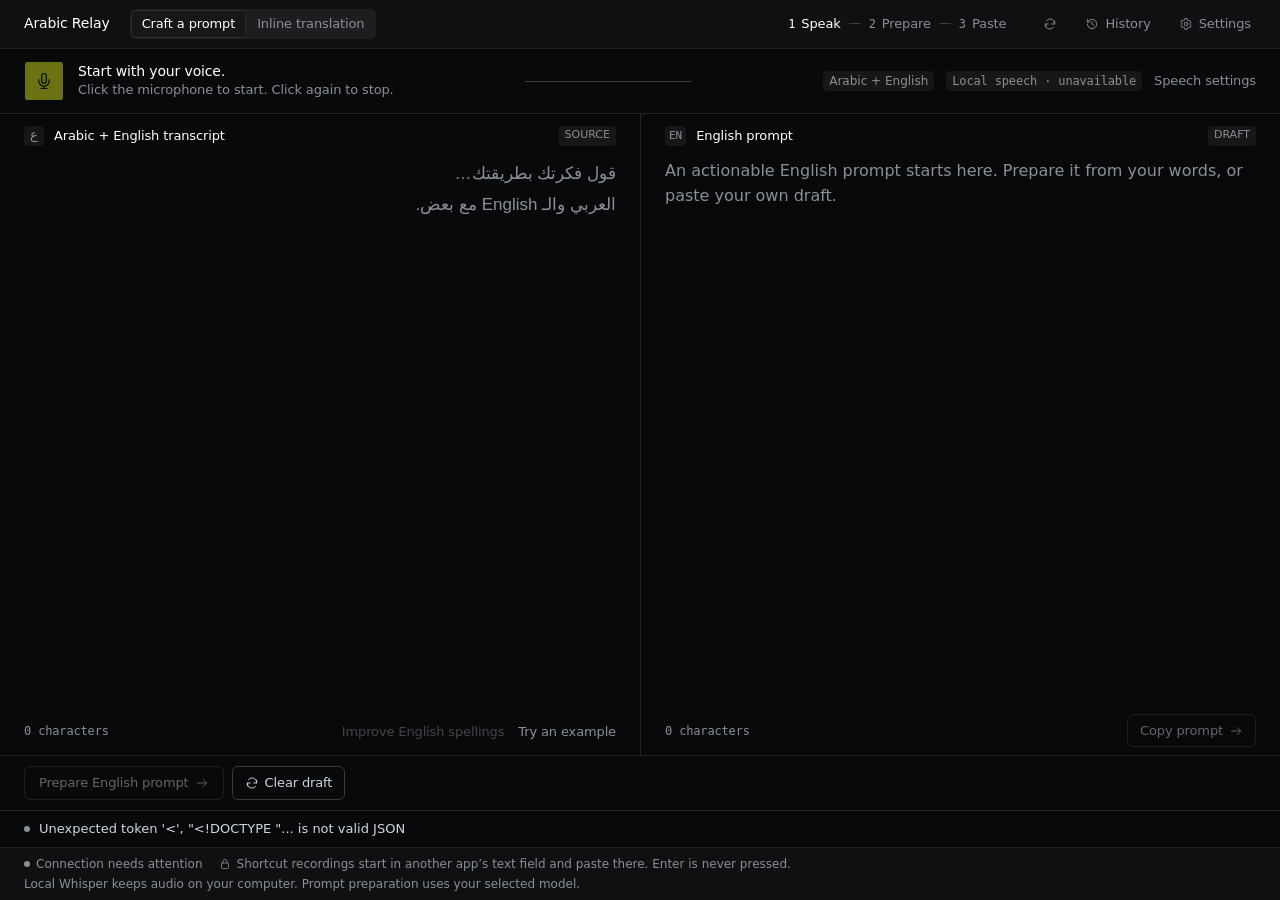
==== src/arabic_relay/index.html @ 093d92bc "Keep Arabic in mixed speech and translate Inline phrases locally Speaking English and Arabic togethe" ====
<!doctype html>
<html lang="en"><head><meta charset="utf-8"><meta name="viewport" content="width=device-width,initial-scale=1"><link rel="icon" href="/icon.svg"><title>Arabic Relay — Speak. Review. Send.</title>
<script>
try{document.documentElement.dataset.theme=localStorage.getItem('relay-theme')==='light'?'light':'dark';}catch{document.documentElement.dataset.theme='dark';}
</script>
<style>
@font-face{font-family:Inter;src:url('/fonts/InterVariable.woff2') format('woff2');font-weight:100 900;font-display:swap}
@font-face{font-family:RelayArabic;src:url('/fonts/NotoSansArabic.ttf') format('truetype');font-weight:100 900;font-display:swap;unicode-range:U+0600-06FF,U+0750-077F,U+08A0-08FF,U+200C-200F,U+25CC,U+FB50-FDFF,U+FE70-FEFF}
@font-face{font-family:'JetBrains Mono';src:url('/fonts/JetBrainsMono.ttf') format('truetype');font-weight:100 800;font-display:swap}

/* Tokens */
:root{color-scheme:light;
 --canvas:#f7f8f8;--surface:#ffffff;--raised:#eff0f2;--wash:rgba(8,9,10,.035);--wash-strong:rgba(8,9,10,.07);
 --line:#e1e3e6;--line-strong:#c9ccd1;--field-line:rgba(8,9,10,.14);
 --ink:#08090a;--body:#23252a;--muted:#5b5f66;--faint:#8a8f98;
 --action:#e4f222;--action-ink:#08090a;--action-edge:rgba(8,9,10,.22);
 --good:#126a2b;--bad:#c23434;
 --hair:.5px;--edge:24px;--overlay:rgba(8,9,10,.32);
 --ease:cubic-bezier(.16,1,.3,1);
 --sans:Inter,RelayArabic,'Segoe UI',system-ui,sans-serif;--arabic:RelayArabic,Inter,'Segoe UI',sans-serif;--mono:'JetBrains Mono',ui-monospace,Consolas,monospace;
 font:400 14px/1.5 var(--sans);font-feature-settings:'cv01','ss03','zero';font-synthesis:none;color:var(--body);background:var(--canvas)}
:root[data-theme=dark]{color-scheme:dark;
 --canvas:#08090a;--surface:#0f1011;--raised:#161718;--wash:rgba(255,255,255,.025);--wash-strong:rgba(255,255,255,.06);
 --line:#23252a;--line-strong:#383b3f;--field-line:rgba(255,255,255,.1);
 --ink:#ffffff;--body:#d0d6e0;--muted:#8a8f98;--faint:#62666d;
 --action-edge:transparent;--good:#27a644;--bad:#eb5757;--overlay:rgba(8,9,10,.66)}

/* Base */
*{box-sizing:border-box}[hidden]{display:none!important}
html,body{height:100%}body{margin:0;background:var(--canvas);-webkit-font-smoothing:antialiased}
h1,h2,h3,p{margin:0;font-weight:400}button,input,textarea,select{font:inherit;font-feature-settings:inherit;color:inherit}
button{cursor:pointer}button:disabled{cursor:not-allowed}
svg{width:16px;height:16px;fill:none;stroke:currentColor;stroke-width:1.6;stroke-linecap:round;stroke-linejoin:round;flex:none;user-select:none}
a{color:var(--body);text-underline-offset:3px}a:hover{color:var(--ink)}
::selection{background:rgba(138,143,152,.32)}textarea,input{caret-color:var(--ink)}
input::placeholder,textarea::placeholder{color:var(--muted);opacity:1}
:is(button,a,summary,input,select,textarea):focus-visible{outline:2px solid var(--body);outline-offset:2px}
code,time,.mono{font-family:var(--mono);font-size:12px;font-feature-settings:normal}
::-webkit-scrollbar{width:8px;height:8px}::-webkit-scrollbar-thumb{background:var(--line-strong);border-radius:4px;border:2px solid transparent;background-clip:content-box}::-webkit-scrollbar-track{background:transparent}

/* Chrome text is tracked; anything that can hold Arabic stays at zero so letters keep joining. */
.btn,.text-btn,.section-title,.hint,.step,.brand h1,.draft-head h2,.settings-header h2,.settings-section h3,dialog h2{letter-spacing:-.01em}

/* Controls */
.btn{display:inline-flex;align-items:center;justify-content:center;gap:6px;min-height:32px;padding:6px 12px;border:var(--hair) solid var(--line-strong);border-radius:6px;background-color:transparent;color:var(--body);font-size:13px;white-space:nowrap;transition:background-color .14s ease-out,color .14s ease-out,border-color .14s ease-out,transform .12s var(--ease)}
.btn svg{width:14px;height:14px}
.btn:hover:not(:disabled){background-color:var(--wash-strong);color:var(--ink)}.btn:active:not(:disabled){transform:scale(.98)}.btn:disabled{opacity:.45}
.text-btn{display:inline-flex;align-items:center;gap:5px;padding:2px 0;border:0;background:none;color:var(--muted);font-size:13px;text-decoration:none;transition:color .14s ease-out}
.text-btn svg{width:12px;height:12px}.text-btn:hover:not(:disabled){color:var(--ink)}.text-btn:disabled{opacity:.45}
.keycap,.badge{display:inline-flex;align-items:center;min-height:20px;padding:0 6px;border-radius:4px;background:var(--wash-strong);color:var(--muted);font-size:12px;white-space:nowrap}
.keycap.mono,.btn .keycap{font-family:var(--mono);letter-spacing:-.013em;font-feature-settings:normal}
.badge{font-size:11px;font-weight:510;transition:color .2s ease-out}.badge.ready{color:var(--good)}
.voice-terms,select,#inlineDetails textarea,#inlineDetails input{width:100%;min-height:32px;padding:6px 10px;border:1px solid var(--field-line);border-radius:6px;background-color:var(--wash);color:var(--body);font-size:13px;transition:border-color .14s ease-out}
select{appearance:none;padding-right:30px;background-image:url("data:image/svg+xml,%3Csvg xmlns='http://www.w3.org/2000/svg' viewBox='0 0 24 24' fill='none' stroke='%238a8f98' stroke-width='2' stroke-linecap='round' stroke-linejoin='round'%3E%3Cpath d='m6 9 6 6 6-6'/%3E%3C/svg%3E");background-repeat:no-repeat;background-position:right 9px center;background-size:13px}
select option{background:var(--raised);color:var(--body)}
:is(.voice-terms,select,#inlineDetails textarea,#inlineDetails input):focus-visible{outline:0;border-color:var(--body)}
:is(.voice-terms,select):disabled{opacity:.5}
.learning-choice{display:flex;align-items:center;gap:8px;color:var(--body);font-size:13px;cursor:pointer}
.learning-choice input,#inlineWarning input{appearance:none;display:grid;place-content:center;width:16px;height:16px;margin:0;border:1px solid var(--line-strong);border-radius:4px;background:transparent;flex:none;cursor:pointer;transition:background-color .14s ease-out,border-color .14s ease-out}
.learning-choice input::after,#inlineWarning input::after{content:'';width:8px;height:4px;border:solid var(--canvas);border-width:0 0 1.6px 1.6px;transform:translateY(-1px) rotate(-45deg) scale(0);transition:transform .14s var(--ease)}
.learning-choice input:checked,#inlineWarning input:checked{background:var(--ink);border-color:var(--ink)}.learning-choice input:checked::after,#inlineWarning input:checked::after{transform:translateY(-1px) rotate(-45deg) scale(1)}.learning-choice input:disabled{opacity:.45;cursor:not-allowed}
details>summary{display:flex;align-items:center;gap:6px;list-style:none;cursor:pointer;color:var(--muted);font-size:13px}details>summary::-webkit-details-marker{display:none}
details>summary:hover{color:var(--ink)}
details:not(.history-details)>summary::before{content:'';width:12px;height:12px;flex:none;background:currentColor;-webkit-mask:url("data:image/svg+xml,%3Csvg xmlns='http://www.w3.org/2000/svg' viewBox='0 0 24 24' fill='none' stroke='%23000' stroke-width='2.2' stroke-linecap='round' stroke-linejoin='round'%3E%3Cpath d='m9 6 6 6-6 6'/%3E%3C/svg%3E") center/contain no-repeat;transition:transform .16s var(--ease)}
details[open]:not(.history-details)>summary::before{transform:rotate(90deg)}

/* The next step is the one lit control. Its fill wipes across as the workflow hands it on. */
#record,#wisprFocus,#translate,#copy,#stopRecording,#captureStop,#send,#inlineTranslateRetry,.btn.primary{background-image:linear-gradient(var(--action),var(--action));background-repeat:no-repeat;background-position:left center;background-size:0 100%;transition:background-size .28s var(--ease),background-color .14s ease-out,color .14s ease-out,border-color .14s ease-out,transform .12s var(--ease),filter .14s ease-out}
:root[data-next=retry] #inlineTranslateRetry:not(:disabled),:root[data-next=record] #record,:root[data-next=focus] #wisprFocus,:root[data-next=stop] #stopRecording,:root[data-next=stop] #captureStop,:root[data-next=prepare] #translate:not(:disabled),:root[data-next=copy] #copy,:root[data-next=paste] #send:not(:disabled),.btn.primary:not(:disabled):not(#stopRecording):not(#send){background-size:100% 100%;color:var(--action-ink);border-color:var(--action-edge)}
:root[data-next=retry] #inlineTranslateRetry:hover:not(:disabled),:root[data-next=record] #record:hover:not(:disabled),:root[data-next=focus] #wisprFocus:hover:not(:disabled),:root[data-next=stop] #stopRecording:hover,:root[data-next=stop] #captureStop:hover,:root[data-next=prepare] #translate:hover:not(:disabled),:root[data-next=copy] #copy:hover,:root[data-next=paste] #send:hover:not(:disabled),.btn.primary:hover:not(:disabled):not(#stopRecording):not(#send){color:var(--action-ink);filter:brightness(1.07)}

#translate,#copy,#stopRecording,#send,.btn.primary{font-weight:510}
/* A modal owns the view: its own primary action is the only lit control. */
:root:root:has(dialog[open]) :is(#record,#wisprFocus,#translate,#copy,#stopRecording,#captureStop,#send,#inlineTranslateRetry){background-size:0 100%;color:var(--body);border-color:var(--line-strong)}

/* Layout */
.shell{height:100%}.main{display:flex;flex-direction:column;height:100%;min-width:0}
.topbar{flex:none;display:flex;align-items:center;gap:20px;min-height:48px;padding:7px 16px 7px var(--edge);border-bottom:var(--hair) solid var(--line);background:var(--surface)}
.brand{display:flex;align-items:center;gap:8px;color:var(--ink);flex:none}.brand h1{font-size:14px;font-weight:510;white-space:nowrap}
.prompt-mode{flex:none}.mode-buttons{display:flex;gap:2px;padding:2px;border-radius:6px;background:var(--wash-strong)}.mode-buttons .btn{min-height:26px;padding:2px 10px;border:0;border-radius:4px;color:var(--muted)}.mode-buttons .btn[aria-pressed=true]{background-color:var(--raised);color:var(--ink);box-shadow:0 0 0 var(--hair) var(--line-strong)}
.steps{display:flex;align-items:center;gap:8px;margin-left:auto;font-size:13px;color:var(--muted)}.step{display:flex;align-items:center;gap:6px;white-space:nowrap;transition:color .2s ease-out}.step.active{color:var(--ink)}.circle{font-family:var(--mono);font-size:12px;font-feature-settings:normal}.step-line{width:12px;border-top:var(--hair) solid var(--line-strong)}
.top-actions{display:flex;align-items:center;gap:2px}.top-actions .btn{border-color:transparent;color:var(--muted)}.top-actions .btn:hover:not(:disabled){color:var(--ink)}
.desktop-label{position:absolute;width:1px;height:1px;overflow:hidden;clip-path:inset(50%);white-space:nowrap}
.steps+.top-actions{margin-left:4px}
.content{flex:1;min-height:0;display:flex;flex-direction:column;overflow-y:auto}
#recordHome,#actionsHome{flex:none}

/* Recording strip */
.record-card{padding:12px var(--edge);border-bottom:var(--hair) solid var(--line);transition:background-color .2s ease-out}
.record-card:has(.listening){background:var(--surface)}
.record-main{display:flex;align-items:center;gap:14px;min-height:40px}
.record-button{position:relative;display:grid;place-items:center;width:40px;height:40px;padding:0;border:var(--hair) solid var(--line-strong);border-radius:6px;background-color:transparent;color:var(--body);flex:none}
.record-button svg{width:18px;height:18px}
.record-button:hover:not(:disabled){background-color:var(--wash-strong)}.record-button:active:not(:disabled){transform:scale(.97)}.record-button:disabled{opacity:.45}
.record-button.listening{border-color:var(--bad);color:var(--bad)}
.record-button.listening::after{content:'';position:absolute;inset:-1px;border:1px solid var(--bad);border-radius:6px;pointer-events:none;animation:rec 1.8s var(--ease) infinite}
.record-copy{flex:0 0 auto;min-width:0;max-width:100%}
.section-title{color:var(--ink);font-size:14px;font-weight:510;line-height:1.35}
.hint{color:var(--muted);font-size:13px;line-height:1.45;text-wrap:pretty}
.wave-section{flex:1 1 0;min-width:0;display:flex;align-items:center;justify-content:center;gap:12px;overflow:hidden}
.wave{position:relative;display:flex;align-items:center;gap:3px;height:26px}.wave::before{content:'';position:absolute;inset:50% 0 auto;border-top:var(--hair) solid var(--line-strong);transition:opacity .2s ease-out}.wave.listening::before{opacity:0}.wave span{display:block;width:2px;height:2px;border-radius:1px;background:transparent;transition:height .32s var(--ease),background-color .2s ease-out}
.wave.listening span{height:var(--h);background:var(--ink);animation:wave .7s ease-out infinite alternate;animation-delay:var(--d)}
#waveCaption{color:var(--muted);font-size:12px;white-space:nowrap}
.record-card:not(:has(.listening)) #waveCaption{display:none}
.record-card:has(.listening) .record-meta{display:none}
.record-actions{display:flex;gap:6px;flex:none}.record-cancel{color:var(--bad)}
.record-meta{display:flex;align-items:center;justify-content:flex-end;flex-wrap:wrap;gap:6px 12px;flex:0 100 auto;min-width:0;margin-left:auto}
#speechStatus{font-family:var(--mono);letter-spacing:-.013em;font-feature-settings:normal}
#stageStatus{margin:8px 0 0 54px;font-size:12px;font-variant-numeric:tabular-nums}
#provisionalText{margin:6px 0 0 54px;color:var(--body);font-size:14px;line-height:1.6;letter-spacing:0;display:-webkit-box;-webkit-box-orient:vertical;-webkit-line-clamp:2;overflow:hidden}
.voice-tools,#voiceRetry{display:none;align-items:center;flex-wrap:wrap;gap:6px 14px;padding:8px var(--edge);border-bottom:var(--hair) solid var(--line);color:var(--muted);font-size:13px}

/* Panes */
.drafts{flex:1 0 260px;min-height:0;display:grid;grid-template-columns:minmax(0,1fr) minmax(0,1fr)}
.draft-card{min-width:0;min-height:0;display:flex;flex-direction:column;transition:background-color .16s ease-out,box-shadow .16s ease-out}
.draft-card+.draft-card{border-left:var(--hair) solid var(--line)}
.draft-card:focus-within{background:var(--surface);box-shadow:inset 0 0 0 1px var(--faint)}
.draft-head{flex:none;display:flex;align-items:center;gap:10px;padding:12px var(--edge) 4px}
.lang-icon{display:grid;place-items:center;min-width:20px;height:20px;border-radius:4px;background:var(--wash-strong);color:var(--muted);font:400 13px/1 var(--arabic)}.lang-icon:not(.en){padding-bottom:3px}.lang-icon.en{padding:0 4px;font:400 11px/1 var(--mono);font-feature-settings:normal}
.draft-head>div:not(.lang-icon){display:flex;align-items:baseline;gap:8px;min-width:0}
.draft-head h2{color:var(--ink);font-size:13px;font-weight:510;white-space:nowrap}
.draft-head .badge{margin-left:auto}
.draft-content{flex:1;min-height:0;display:flex;flex-direction:column;padding:8px var(--edge)}
.draft-content textarea{flex:1;display:block;width:100%;max-width:75ch;min-height:96px;padding:0;border:0;outline:0;resize:none;background:transparent;color:var(--ink);font:400 16px/1.6 var(--sans);letter-spacing:0;font-feature-settings:'cv01','ss03','zero'}
.draft-content textarea[dir=rtl]{margin-left:auto;font:400 17px/1.85 var(--arabic);font-feature-settings:'cv01','ss03','zero'}
.draft-content textarea:disabled{color:var(--muted)}
#originalSpeech{flex:none;margin-top:8px}#originalSpeechText{max-height:96px;overflow:auto;margin-top:6px;color:var(--muted);font-size:14px;line-height:1.7;white-space:pre-wrap}
.draft-footer{flex:none;display:flex;align-items:center;justify-content:space-between;gap:12px;flex-wrap:wrap;row-gap:2px;min-height:44px;padding:4px var(--edge) 8px;color:var(--muted);font-family:var(--mono);font-size:12px;letter-spacing:-.013em;font-feature-settings:normal}
.draft-footer>span:first-child,.draft-footer .text-btn{white-space:nowrap}.footer-actions{display:flex;align-items:center;flex-wrap:wrap;gap:2px 14px;font-family:var(--sans);font-feature-settings:'cv01','ss03','zero'}
#copy{min-height:28px;font-family:var(--sans);font-size:13px;font-feature-settings:'cv01','ss03','zero'}
.draft-footer>.text-btn{font-family:var(--sans);font-feature-settings:'cv01','ss03','zero'}

/* Action bar, notices, status bar */
.translation-bar{display:flex;align-items:center;gap:8px;min-height:52px;padding:10px var(--edge);border-top:var(--hair) solid var(--line)}
.translation-actions{display:flex;align-items:center;flex-wrap:wrap;gap:8px}
#promptChoiceLabel{background:none;padding:0 0 0 4px;font-family:var(--mono);letter-spacing:-.013em;font-feature-settings:normal}
#translate{min-height:32px;padding:6px 14px}
.notice{display:none;padding:8px var(--edge);border-top:var(--hair) solid var(--line);color:var(--body);font-size:13px;line-height:1.55;overflow-wrap:anywhere}
.notice.show{display:block}.notice::before{content:'';display:inline-block;width:6px;height:6px;margin-right:9px;border-radius:50%;background:var(--muted);vertical-align:1px}
.notice.success::before{background:var(--good)}.notice[role=alert]::before{background:var(--bad)}
.notice .text-btn{color:var(--body);text-decoration:underline;text-underline-offset:3px}
.bottom{background:var(--surface);display:flex;flex-wrap:wrap;align-items:center;gap:2px 16px;padding:7px var(--edge);border-top:var(--hair) solid var(--line);color:var(--muted);font-size:12px;line-height:1.5}
.bottom span,.bottom p{display:inline-flex;align-items:center;gap:6px}.bottom svg{width:12px;height:12px}
html:not([data-mode=inline]) #modeHelp{display:none}.pill{display:inline-flex;align-items:center;gap:6px}.pill i{width:6px;height:6px;border-radius:50%;background:var(--muted)}
.deliveries{display:none}.deliveries.show{display:block;padding:12px var(--edge);border-top:var(--hair) solid var(--line)}.deliveries h2{color:var(--ink);font-size:13px;font-weight:510;margin-bottom:8px}.delivery{display:flex;gap:12px;align-items:flex-start;padding:8px 0;border-top:var(--hair) solid var(--line);font-size:13px}.delivery-body{flex:1;min-width:0;overflow-wrap:anywhere}.delivery small{display:block;margin-top:4px;color:var(--muted);font-size:12px}.delivery-state{color:var(--good);font-size:12px}.delivery-state.unknown{color:var(--muted)}

/* Inline translation */
html[data-mode=inline] #translate,html[data-mode=inline] #sourceCard,html[data-mode=inline] #voiceRetry,html[data-mode=inline] #recordCard .wave-section{display:none!important}
html[data-mode=inline] .drafts{grid-template-columns:minmax(0,1fr)}html[data-mode=inline] #englishCard{border-left:0}
html[data-mode=inline] #inlineCapture{order:-1}html[data-mode=inline] .draft-head{padding-top:12px}
#inlineReview{flex:none;max-height:42vh;overflow-y:auto;padding:8px var(--edge) 12px;border-top:var(--hair) solid var(--line);color:var(--body);font-size:13px;line-height:1.55}
#inlineReview .text-btn{margin-right:14px}#inlineTranslateRetry{border-radius:6px}:root[data-next=retry] #inlineTranslateRetry:not(:disabled){min-height:32px;padding:6px 12px;font-weight:510}#inlineStatus{margin-bottom:4px;color:var(--muted)}
#inlineDetails{margin-top:8px}#inlineDetails label{display:block;margin:12px 0 4px;color:var(--muted)}#inlineSource{min-height:88px;resize:vertical}
#inlineDetails details{margin-top:12px}#inlineOriginal,#inlineProvenance,#inlineCandidate{margin-top:6px;white-space:pre-wrap;overflow-wrap:anywhere;font:inherit}
#inlineChanges{margin:12px 0}#inlineChanges bdi{unicode-bidi:isolate}#inlineChanges mark{padding:1px 5px;border-radius:4px;background:var(--wash-strong);color:var(--ink)}
.inline-retry{display:flex;align-items:center;flex-wrap:wrap;gap:12px;margin:12px 0}#inlinePlayback{width:100%;height:36px;margin-top:12px}
#inlineWarning{display:flex;align-items:center;gap:8px;margin-top:12px;color:var(--ink)}#inlineWarning[hidden]{display:none}

/* Drawers and dialogs */
dialog{max-width:520px;width:calc(100% - 40px);padding:24px;border:var(--hair) solid var(--line-strong);border-radius:12px;background:var(--surface);color:var(--body)}
dialog::backdrop{background:var(--overlay)}
dialog h2{margin-bottom:12px;color:var(--ink);font-size:20px;font-weight:510;line-height:1.33;letter-spacing:-.012em}
dialog p{margin-bottom:10px;color:var(--muted);font-size:13px;line-height:1.6}dialog strong{color:var(--ink);font-weight:510}
.dialog-actions{display:flex;justify-content:flex-end;flex-wrap:wrap;gap:8px;margin-top:20px}
.settings-dialog{position:fixed;inset:0 0 0 auto;width:min(560px,100%);max-width:100%;height:100dvh;max-height:100dvh;margin:0;padding:0;border:0;border-left:var(--hair) solid var(--line-strong);border-radius:0}
.settings-dialog[open]{display:flex;flex-direction:column}
.settings-header{flex:none;display:flex;align-items:center;justify-content:space-between;gap:16px;padding:16px var(--edge);border-bottom:var(--hair) solid var(--line)}
.settings-header h2{margin:0;font-size:16px;line-height:1.4}.settings-header p{margin:2px 0 0;color:var(--muted);font-size:13px;line-height:1.5}
.settings-body{flex:1;overflow-y:auto;padding:0 var(--edge)}
.settings-section{padding:20px 0;border-bottom:var(--hair) solid var(--line)}.settings-section:last-child{border:0}
.settings-section h3{margin:0 0 12px;color:var(--ink);font-size:14px;font-weight:590}
.settings-section>p,.dictation-help,.learning-help{max-width:72ch;margin:6px 0 10px;color:var(--muted);font-size:13px;line-height:1.55}
.settings-footer{flex:none;padding:12px var(--edge);border-top:var(--hair) solid var(--line);color:var(--muted);font-size:12px;line-height:1.5}
.dictation-options{display:grid;grid-template-columns:176px minmax(0,1fr);align-items:center;gap:6px 12px;margin-bottom:8px}.dictation-options label{color:var(--body);font-size:13px}.dictation-options .text-btn{grid-column:2;justify-self:start}
.alias-form{grid-template-columns:minmax(0,1fr)}.alias-form .btn{justify-self:start}.alias-form .text-btn{grid-column:1}
#incrementalSettings,#engineSettings{margin-top:14px}#engineSettings .learning-choice{margin-top:10px}#retryGpu{margin-top:8px}
.speech-details p{margin:10px 0;color:var(--muted);font-size:13px;line-height:1.55;max-width:72ch}.speech-details h2{margin:12px 0 0;font-size:13px;font-weight:510}.settings-info-disclosure{margin-top:14px}.speech-details .dialog-actions{justify-content:flex-start;margin-top:10px}#modelControls{margin-top:12px}
code{overflow-wrap:anywhere;color:var(--body)}
#speechMessage{margin-top:12px;color:var(--muted);font-size:13px}#cohereSettings{margin-top:16px}#cohereSettings label{display:block;margin-bottom:6px;font-size:13px}
.voice-note{color:var(--muted);font-size:13px;line-height:1.55}.voice-note>label:not(.learning-choice){display:block;margin:10px 0 6px;color:var(--body)}.vocabulary-meta{display:flex;align-items:center;flex-wrap:wrap;gap:6px 12px;margin-top:10px}
.alias-list{display:grid;gap:4px;margin:10px 0}.alias-row{display:flex;align-items:center;flex-wrap:wrap;gap:6px 10px;padding:6px 10px;border:var(--hair) solid var(--line);border-radius:6px;font-size:13px}.alias-row bdi{unicode-bidi:isolate}.alias-row .alias-arrow,.alias-row .alias-state{color:var(--muted)}.alias-row .alias-name{color:var(--ink)}.alias-row .text-btn:first-of-type{margin-left:auto}
#aboutSettings .learning-choice{margin:10px 0}#copyDiagnostics{margin-top:4px}#appVersion{font-family:var(--mono);font-size:12px;font-feature-settings:normal}
.history-dialog{width:min(640px,100%)}.history-entry{padding:16px 0;border-bottom:var(--hair) solid var(--line);min-width:0}.history-entry time{color:var(--muted)}
.history-destinations{margin:4px 0 8px;color:var(--muted);font-size:12px;overflow-wrap:anywhere}.history-entry summary{display:block;color:var(--body);font-size:14px;line-height:1.55;overflow-wrap:anywhere}.history-entry summary span{display:block;margin-top:4px;color:var(--muted);font-size:12px}.history-prompt{margin-top:10px;color:var(--body);font-size:14px;line-height:1.7;white-space:pre-wrap;overflow-wrap:anywhere}
.history-actions{display:flex;flex-wrap:wrap;gap:6px;margin-top:10px}.history-delete{margin-left:auto}.history-message{padding-top:12px;color:var(--muted);font-size:13px}.history-message:empty{display:none}.history-list>.hint{padding:20px 0}
.history-footer{display:flex;align-items:center;justify-content:space-between;gap:16px}
#setupDialog .setup-checks{list-style:none;margin:0 0 14px;padding:0;border-top:var(--hair) solid var(--line)}#setupDialog .setup-checks li{padding:6px 0;border-bottom:var(--hair) solid var(--line);color:var(--muted);font-family:var(--mono);font-size:12px;letter-spacing:-.013em;font-feature-settings:normal}
#setupDialog label{display:block;margin:12px 0 6px;font-size:13px}#setupDownloadSize{margin:8px 0 0;font-size:12px}#setupRun{margin-top:12px}
#setupDialog progress{display:block;width:100%;height:4px;appearance:none;border:0;border-radius:2px;overflow:hidden;background:var(--wash-strong)}#setupDialog progress::-webkit-progress-bar{background:var(--wash-strong)}#setupDialog progress::-webkit-progress-value{background:var(--ink);transition:width .2s ease-out}
#setupProgressText{margin:8px 0 0;font-family:var(--mono);font-size:12px;font-feature-settings:normal}#setupDialog .setup-warning,#setupDialog [role=alert]{color:var(--ink)}
#learnedWords{max-height:180px;overflow:auto;white-space:pre-wrap}#learnedCorrections{max-height:160px;overflow:auto;white-space:pre-wrap}
#draftConfirm{width:min(400px,calc(100% - 32px));max-height:calc(100dvh - 32px);margin:auto}
#draftConfirm h2{margin-bottom:8px;font-size:16px}#draftConfirm p{margin:0}#draftConfirm .dialog-actions{margin-top:20px}#draftConfirm .btn{flex:1}
#draftConfirmAccept{color:var(--bad)}#draftConfirmAccept:hover{color:var(--bad)}

/* Quick capture: fixed header and dock around one independently scrolling editor. */
#captureBar,#quickReviewHeader{display:none}
:root[data-quick=true] body{height:100dvh;overflow:hidden;border:var(--hair) solid var(--line-strong);border-radius:12px}
:root[data-quick=true] *,:root[data-quick=true] *::before,:root[data-quick=true] *::after{animation:none!important}
:root[data-quick=true] .shell{height:100%;min-height:0}
:root[data-quick=true] .main{height:100%;min-height:0;overflow:hidden}
:root[data-quick=true] .topbar,:root[data-quick=true] #quickControls,:root[data-quick=true] #recordHome,:root[data-quick=true] #actionsHome,:root[data-quick=true] #recordCard,:root[data-quick=true] #sourceCard,:root[data-quick=true] .draft-head,:root[data-quick=true] .bottom,:root[data-quick=true] #translate,:root[data-quick=true] #clearDraft,:root[data-quick=true] #promptChoiceLabel{display:none!important}
:root[data-quick=true][data-capture-stage=capture] .shell{position:absolute;left:-10000px;width:600px}
:root[data-quick=true][data-capture-stage=capture][data-source=true] #sourceCard{display:block!important}
:root[data-quick=true][data-capture-stage=capture] #captureBar{display:flex;align-items:center;gap:12px;height:100%;padding:12px 14px 12px 16px}
#captureMark{display:flex;align-items:center;gap:3px;height:26px;color:var(--muted)}
#captureMark i{display:block;width:2px;height:10px;border-radius:1px;background:currentColor}#captureMark i:nth-child(2),#captureMark i:nth-child(4){height:18px}#captureMark i:nth-child(3){height:26px}
:root[data-next=stop] #captureMark{color:var(--ink)}
#flowCapture{display:block;width:100%;height:28px;min-height:28px;padding:2px 0;border:0;border-radius:0;outline:0;resize:none;overflow:hidden;background:transparent;color:var(--ink);font:400 14px/24px var(--sans);font-feature-settings:'cv01','ss03','zero'}
#captureText{flex:1;min-width:0}#captureLabel{display:block;color:var(--ink);font-size:14px;font-weight:510;line-height:1.4;letter-spacing:-.01em}#captureHint{display:block;color:var(--muted);font-size:12px;line-height:1.5;white-space:nowrap;overflow:hidden;text-overflow:ellipsis}
.capture-icon{display:grid;place-items:center;width:36px;height:36px;padding:0;border:var(--hair) solid var(--line-strong);border-radius:6px;background-color:transparent;color:var(--body);flex:none;cursor:pointer}
.capture-icon:hover:not(:disabled){background-color:var(--wash-strong);color:var(--ink)}.capture-icon:disabled{color:var(--faint);border-color:var(--line)}
:root[data-quick=true] #send:disabled{opacity:1;background-color:var(--wash-strong);color:var(--muted);border-color:transparent}
:root[data-quick=true][data-capture-stage=review] #quickReviewHeader{display:flex;align-items:center;gap:8px;flex:none;padding:12px 12px 12px 20px;border-bottom:var(--hair) solid var(--line)}
#quickReviewHeader .pywebview-drag-region{flex:1;min-width:0;display:flex;align-items:baseline;gap:10px}
#quickReviewHeader h1{color:var(--ink);font-size:14px;font-weight:510;letter-spacing:-.01em;white-space:nowrap}
#quickReviewHeader .quick-brand{color:var(--muted);font-size:12px;white-space:nowrap;overflow:hidden;text-overflow:ellipsis}
:root[data-quick=true] .content{flex:1;min-height:0;overflow-y:auto;overscroll-behavior:contain}
:root[data-quick=true] .content>*{flex-shrink:0}
:root[data-quick=true] .drafts{flex:1 0 auto;display:block;min-height:0}
:root[data-quick=true] #englishCard{display:flex;flex-direction:column;min-height:100%}
:root[data-quick=true] .draft-content{flex:1;min-height:0;padding:14px 20px 6px}
:root[data-quick=true] #english{min-height:150px;height:100%;font:400 15px/1.6 var(--sans);font-feature-settings:'cv01','ss03','zero'}
:root[data-quick=true] .draft-footer{padding:6px 20px 10px}
:root[data-quick=true] #inlineReview{padding:10px 20px;font-size:13px}
:root[data-quick=true] #inlineReview .text-btn{min-height:32px;text-align:left;white-space:normal}
:root[data-quick=true] #inlineDetails summary{min-height:32px}
:root[data-quick=true][data-prompt-ready=true] #inlineReview{display:none}
:root[data-quick=true] .notice{padding:8px 20px;font-size:13px}
:root[data-quick=true] .notice.success{display:none}
:root[data-quick=true] #quickDock{flex:none;display:flex;align-items:center;gap:16px;padding:10px 20px;border-top:var(--hair) solid var(--line);background:var(--surface)}
:root[data-quick=true] #quickDock #promptActions{display:flex;justify-content:flex-end;min-height:0;padding:0;border:0}
:root[data-quick=true] #quickDock #promptActions .translation-actions{display:none}
:root[data-quick=true] #send{min-height:36px;padding:6px 14px;font-size:14px}
#pasteTarget{flex:1;min-width:0;color:var(--muted);font-size:12px;line-height:1.5}

/* Narrower windows */
@media(max-width:1240px){.steps{display:none}.top-actions{margin-left:auto}.steps+.top-actions{margin-left:auto}#waveCaption{display:none}}
@media(max-width:1040px){.record-copy{flex-shrink:1}}
@media(max-width:980px){.wave-section{display:none}.record-main{flex-wrap:wrap}.record-copy{flex:1 1 calc(100% - 54px)}.record-meta{justify-content:flex-start;width:100%}.record-actions{order:3}#promptChoiceLabel{display:none}}
@media(max-height:760px){.record-card{padding-block:8px}.draft-head{padding-top:8px}.translation-bar{min-height:44px;padding-block:6px}}
@media(max-width:720px){:root{--edge:16px}html,body{height:auto}.main{height:auto;min-height:100dvh}.content{overflow:visible}.topbar{flex-wrap:wrap;gap:8px 12px}.prompt-mode{order:3;width:100%}.mode-buttons .btn{flex:1}.record-main{flex-wrap:wrap}.record-meta{justify-content:flex-start;width:100%}.record-actions{width:100%}.record-actions .btn{flex:1}#stageStatus,#provisionalText{margin-left:0}.drafts{flex:none;grid-template-columns:minmax(0,1fr)}.draft-card+.draft-card{border-left:0;border-top:var(--hair) solid var(--line)}.draft-content textarea{min-height:150px}.translation-bar{flex-wrap:wrap}.dictation-options{grid-template-columns:minmax(0,1fr)}.dictation-options .text-btn{grid-column:1}.history-actions .btn{flex:1}.history-delete{margin-left:0}}
@media(max-width:420px){:root[data-quick=true] #quickReviewHeader{padding-left:14px}#quickReviewHeader .quick-brand{display:none}}

/* Motion */
@keyframes wave{to{height:4px}}@keyframes rec{from{transform:scale(1);opacity:.7}to{transform:scale(1.24);opacity:0}}@keyframes drawer{from{transform:translateX(24px);opacity:0}}@keyframes lift{from{transform:translateY(6px);opacity:0}}@keyframes fade{from{opacity:0}}
@media(prefers-reduced-motion:no-preference){.settings-dialog[open]{animation:drawer .26s var(--ease)}dialog:not(.settings-dialog)[open]{animation:lift .22s var(--ease)}dialog[open]::backdrop{animation:fade .2s ease-out}.notice.show{animation:fade .18s ease-out}}
@media(prefers-reduced-motion:reduce){*,*::before,*::after{animation:none!important;transition:none!important;scroll-behavior:auto!important}.wave.listening span{height:var(--h)}}
</style></head><body>
<div id="captureBar"><span id="captureMark" aria-hidden="true"><i></i><i></i><i></i><i></i><i></i></span><div id="captureText" class="pywebview-drag-region"><strong id="captureLabel" role="status">Ready to dictate</strong><span id="captureHint">Ctrl + Alt + R</span><textarea id="flowCapture" rows="1" aria-label="Wispr Flow dictation" placeholder="Use your Flow shortcut here…" dir="auto" hidden></textarea></div><button id="captureStop" class="capture-icon" aria-label="Stop and prepare prompt" title="Stop and prepare prompt"><svg aria-hidden="true" focusable="false"><use href="#i-stop"/></svg></button><button id="captureClose" class="capture-icon" aria-label="Cancel and close" title="Cancel and close"><svg aria-hidden="true" focusable="false"><use href="#i-close"/></svg></button></div>
<svg aria-hidden="true" style="position:absolute;width:0;height:0"><defs>
<symbol id="i-settings" viewBox="0 0 24 24"><path d="m10 3-.6 2.3-2 .9-2.1-.8-2 3.4 1.5 1.8v2.3l-1.5 1.8 2 3.4 2.1-.8 2 .9L10 21h4l.6-2.3 2-.9 2.1.8 2-3.4-1.5-1.8v-2.3l1.5-1.8-2-3.4-2.1.8-2-.9L14 3Z"/><circle cx="12" cy="12" r="3"/></symbol>
<symbol id="i-mic" viewBox="0 0 24 24"><rect x="9" y="2" width="6" height="13" rx="3"/><path d="M5 10v2a7 7 0 0 0 14 0v-2M12 19v3M8 22h8"/></symbol>
<symbol id="i-arrow" viewBox="0 0 24 24"><path d="M4 12h16m-6-6 6 6-6 6"/></symbol>
<symbol id="i-check" viewBox="0 0 24 24"><path d="m5 12 4 4L19 6"/></symbol>
<symbol id="i-lock" viewBox="0 0 24 24"><rect x="5" y="10" width="14" height="11" rx="2"/><path d="M8 10V7a4 4 0 0 1 8 0v3"/></symbol>
<symbol id="i-send" viewBox="0 0 24 24"><path d="m22 2-7 20-4-9L2 9 22 2ZM11 13 22 2"/></symbol>
<symbol id="i-refresh" viewBox="0 0 24 24"><path d="M20 7v5h-5M4 17v-5h5M6 6a8 8 0 0 1 14 6M18 18a8 8 0 0 1-14-6"/></symbol>
<symbol id="i-moon" viewBox="0 0 24 24"><path d="M20 15a9 9 0 0 1-11-11 9 9 0 1 0 11 11Z"/></symbol>
<symbol id="i-sun" viewBox="0 0 24 24"><circle cx="12" cy="12" r="4"/><path d="M12 2v2M12 20v2M2 12h2M20 12h2M5 5l1.5 1.5M17.5 17.5 19 19M5 19l1.5-1.5M17.5 6.5 19 5"/></symbol>
<symbol id="i-history" viewBox="0 0 24 24"><path d="M4 12a8 8 0 1 0 2.6-5.9L4 8.5M4 4v4.5h4.5M12 8v4l3 2"/></symbol>
<symbol id="i-stop" viewBox="0 0 24 24"><rect x="7" y="7" width="10" height="10" rx="1.5"/></symbol>
<symbol id="i-close" viewBox="0 0 24 24"><path d="m6 6 12 12M18 6 6 18"/></symbol><symbol id="i-alert" viewBox="0 0 24 24"><path d="m12 3 10 18H2Z"/><path d="M12 9v5M12 17v.2"/></symbol></defs></svg>
<div class="shell"><main class="main" id="workspaceMain">
<div id="quickReviewHeader"><div class="pywebview-drag-region"><h1>Your prompt</h1><p class="quick-brand">Arabic Relay · Quick capture</p></div><button id="quickRetry" class="text-btn" hidden>Retry preparation</button><button id="quickRecord" class="capture-icon" aria-label="Record again" title="Record again"><svg aria-hidden="true"><use href="#i-mic"/></svg></button><button id="quickDismiss" class="capture-icon" aria-label="Close prompt" title="Close prompt"><svg aria-hidden="true" focusable="false"><use href="#i-close"/></svg></button></div>
 <header class="topbar"><div class="brand"><h1>Arabic Relay</h1></div><div class="prompt-mode"><div class="mode-buttons" role="group" aria-label="Writing mode"><button class="btn" id="craftMode" aria-pressed="true">Craft a prompt</button><button class="btn" id="inlineMode" aria-pressed="false">Inline translation</button></div></div><nav class="steps" aria-label="Prompt workflow"><div class="step active" id="step1"><span class="circle">1</span>Speak</div><span class="step-line"></span><div class="step" id="step2"><span class="circle">2</span>Prepare</div><span class="step-line"></span><div class="step" id="step3"><span class="circle">3</span>Paste</div></nav><div class="top-actions"><button class="btn" id="refresh" title="Refresh speech and model status"><svg aria-hidden="true" focusable="false"><use href="#i-refresh"/></svg><span class="desktop-label">Refresh</span></button><button class="btn" id="historyButton" aria-haspopup="dialog" aria-controls="historyDialog"><svg aria-hidden="true" focusable="false"><use href="#i-history"/></svg>History</button><button class="btn" id="settingsButton" aria-haspopup="dialog" aria-controls="settingsDialog"><svg aria-hidden="true" focusable="false"><use href="#i-settings"/></svg>Settings</button></div></header>
 <div class="content">
 <div id="quickControls" hidden><span id="quickKeyLabel">Ctrl + Alt + Space · quick capture</span><button class="text-btn" id="quickSource">Show transcript</button></div>
 <div id="recordHome"><section class="card record-card" id="recordCard"><div class="record-main"><button class="btn" id="wisprFocus" hidden>Focus transcript</button><button class="record-button" id="record" aria-label="Start Arabic and English dictation" aria-pressed="false"><svg aria-hidden="true" focusable="false"><use href="#i-mic"/></svg></button><div class="record-copy"><h2 class="section-title" id="recordTitle">Start with your voice.</h2><p class="hint" id="recordHint">Click the microphone to start. Click again to stop.</p></div><div class="wave-section"><div class="wave" id="wave" aria-hidden="true"></div><p id="waveCaption">Ready when you are</p></div><div class="record-actions" id="recordActions" hidden><button class="btn primary" id="stopRecording">Stop &amp; transcribe</button><button class="btn record-cancel" id="cancelRecording">Cancel recording</button></div><div class="record-meta"><span class="keycap">Arabic + English</span><span class="keycap" id="speechStatus">Local speech · checking</span><button class="text-btn" id="speechSetup" aria-expanded="false" aria-controls="settingsDialog">Speech settings</button><button class="btn" id="quickOpen" hidden>Quick capture <span class="keycap" id="quickOpenKey">Ctrl + Alt + Space</span></button></div></div><p class="hint" id="stageStatus" role="status" hidden></p><p class="hint" id="provisionalText" dir="auto" hidden></p></section></div>
<div class="voice-tools" id="voiceRetry"><button class="text-btn" id="retryAudio">Retry transcription</button><a class="text-btn" id="downloadAudio" download="dictation.webm">Save recording</a><span id="retryPrivacy">Retry runs locally. No API credits needed.</span></div><div class="drafts" id="draftWorkspace"><section class="card draft-card" id="sourceCard"><header class="draft-head"><div class="lang-icon">ع</div><div><h2>Arabic + English transcript</h2></div><span class="badge">SOURCE</span></header><div class="draft-content"><textarea id="arabic" dir="rtl" lang="ar" aria-label="Arabic and English transcript" placeholder="قول فكرتك بطريقتك…
العربي والـ English مع بعض." maxlength="12000"></textarea><details id="originalSpeech" style="display:none"><summary>Original transcript</summary><p id="originalSpeechText" dir="auto"></p></details></div><footer class="draft-footer"><span id="arabicCount">0 characters</span><span class="footer-actions"><button class="text-btn" id="restoreEnglish">Improve English spellings</button><button class="text-btn" id="example">Try an example</button></span></footer></section>
 <section class="card draft-card" id="englishCard"><header class="draft-head"><div class="lang-icon en">EN</div><div><h2>English prompt</h2></div><span class="badge" id="draftBadge">DRAFT</span></header><div id="inlineCapture"></div><div class="draft-content"><textarea id="english" aria-label="English prompt" placeholder="An actionable English prompt starts here.
Prepare it from your words, or paste your own draft." maxlength="16000"></textarea></div><div id="inlineReview" hidden>
 <p id="inlineStatus" role="status" aria-live="polite">Type or dictate mixed English and Arabic here.</p>
 <button class="text-btn" id="inlineCancel" hidden>Cancel processing</button><button class="text-btn" id="inlineTranslateRetry" hidden>Retry translation</button>
 <button class="text-btn" id="recognitionWrong">Recognition is wrong / edit source</button>
 <details id="inlineDetails"><summary>Source and changes</summary>
 <label for="inlineSource">Working source · editing requires translation again</label><textarea id="inlineSource" dir="auto" maxlength="12000"></textarea>
 <details><summary>Original recognition</summary><p id="inlineOriginal" dir="auto"></p></details>
 <label for="inlineTerms">Protect exact terms (comma separated)</label><input id="inlineTerms" maxlength="3000" placeholder="FeatureLayer, MapView">
 <div id="inlineChanges"></div><p id="inlineEvidence"></p>
 <audio id="inlinePlayback" controls hidden></audio>
 <div class="inline-retry"><button class="btn" id="inlineRetry">Try another recognition</button><button class="text-btn" id="inlineForgetAudio">Discard recording</button></div>
 <p>Local retry: recordings up to 15 seconds, two attempts within a 30-second total budget. Longer recordings can be replayed and corrected by typing.</p>
 <div id="inlineCandidatePanel" hidden><p id="inlineCandidate" dir="auto"></p><button class="btn" id="inlineAcceptCandidate">Use this recognition</button><button class="text-btn" id="inlineKeepSource">Keep source</button></div>
 <pre id="inlineProvenance" dir="auto"></pre>
 </details>
 <label id="inlineWarning" hidden><input type="checkbox" id="inlineAcknowledge"> I replayed or corrected the uncertain recognition for this revision.</label>
 </div><footer class="draft-footer"><span id="englishCount">0 characters</span><button class="btn" id="copy">Copy prompt <svg aria-hidden="true" focusable="false"><use href="#i-arrow"/></svg></button></footer><div id="inlineActions"></div></section></div>
 <div id="actionsHome"><div class="translation-bar" id="promptActions"><div class="translation-actions"><button class="btn translate-btn" id="translate" disabled>Prepare English prompt <svg aria-hidden="true" focusable="false"><use href="#i-arrow"/></svg></button><button class="btn clear-draft" id="clearDraft" title="Clear the transcript and English prompt to start again"><svg aria-hidden="true"><use href="#i-refresh"/></svg>Clear draft</button><span class="keycap" id="promptChoiceLabel"></span></div><button class="btn primary" id="send" disabled>Paste into app <svg aria-hidden="true" focusable="false"><use href="#i-send"/></svg></button></div></div>
 <div class="notice show" id="updateBanner" role="status" hidden><span id="updateText"></span><span id="updateNotesItem"> · <a class="text-btn" id="updateNotes" target="_blank" rel="noopener">What's new</a></span><span id="updateInstallItem"> · <button class="text-btn" id="updateInstall">Restart and update</button></span><span id="updateManualItem" hidden> · <a class="text-btn" id="updateManual" target="_blank" rel="noopener">Download manually</a></span></div>
 <div class="notice show" id="crashBanner" role="alert" hidden><span id="crashText">Arabic Relay closed unexpectedly last time. Copy diagnostics to include them in a GitHub issue.</span> <button class="text-btn" id="copyCrash">Copy diagnostics</button> <button class="text-btn" id="dismissCrash">Dismiss</button></div>
 <div class="notice" id="notice" role="status" aria-live="polite"></div>
 <section class="card deliveries" id="deliveries" aria-live="polite"><h2>Delivery receipts</h2><div id="deliveryList"></div></section>
 </div>
 <div class="bottom"><div class="pill" id="connectionPill"><i></i><span>Paste into any app</span></div><p id="modeHelp">Organize your spoken notes into an actionable prompt.</p><span><svg aria-hidden="true" focusable="false"><use href="#i-lock"/></svg>Shortcut recordings start in another app’s text field and paste there. Enter is never pressed.</span><span id="privacySummary">Local Whisper keeps audio on your computer. Prompt preparation uses your selected model.</span><p id="shortcutStatus" hidden></p></div>
 <div id="quickDock" hidden><p id="pasteTarget" role="status">Start from another app’s text field using Relay’s shortcut.</p></div></main></div>

<dialog id="draftConfirm" aria-labelledby="draftConfirmTitle" aria-describedby="draftConfirmDescription"><h2 id="draftConfirmTitle">Discard this draft?</h2><p id="draftConfirmDescription"></p><div class="dialog-actions"><button class="btn" id="draftConfirmCancel" autofocus>Keep draft</button><button class="btn" id="draftConfirmAccept">Discard draft</button></div></dialog>
<dialog class="settings-dialog history-dialog" id="historyDialog" aria-labelledby="historyTitle">
 <header class="settings-header"><div><h2 id="historyTitle">Paste history</h2><p>Your latest 20 paste requests and earlier sent prompts. Text only, saved on this computer.</p></div><button class="btn" id="historyClose" aria-label="Close history">Close</button></header>
 <div class="settings-body"><p class="history-message" id="historyMessage" role="status" aria-live="polite"></p><div class="history-list" id="historyList"></div></div>
 <footer class="settings-footer history-footer"><span id="historySummary">Up to 20 prompts</span><button class="btn" id="clearHistory" disabled>Clear history</button></footer>
</dialog>
<dialog class="settings-dialog" id="settingsDialog" aria-labelledby="settingsTitle">
 <header class="settings-header"><div><h2 id="settingsTitle">Settings</h2><p>Speech, vocabulary and automatic paste.</p></div><button class="btn" id="speechClose" aria-label="Close settings"><svg aria-hidden="true" focusable="false"><use href="#i-close"/></svg>Close</button></header>
 <div class="settings-body"><section class="settings-section"><h3>Appearance</h3><button class="btn" id="themeToggle" aria-label="Switch to light mode"><svg aria-hidden="true" focusable="false"><use href="#i-sun"/></svg><span>Light mode</span></button></section>
 <section class="settings-section" id="shortcutSettings" hidden><h3>Quick capture</h3><div class="dictation-options"><label for="shortcutChoice">Global shortcut</label><select id="shortcutChoice"><option value="ctrl-alt-space">Ctrl + Alt + Space</option><option value="ctrl-alt-r">Ctrl + Alt + R</option><option value="ctrl-shift-space">Ctrl + Shift + Space</option></select></div><p id="shortcutHelp" role="status">Keep Relay open or minimized. Whisper and Cohere start / stop recording; for Wispr Flow, this opens the popup to use Flow’s own shortcut.</p></section>
 <section class="settings-section" id="transcriptionSettings"><h3>Transcription</h3> <div class="dictation-options"><label for="dictationProvider">Provider</label><select id="dictationProvider" aria-describedby="dictationHelp"><option value="whisper">Local Whisper · current model</option><option value="wispr">Wispr Flow · desktop app</option><option value="cohere">Cohere Transcribe Arabic · API</option></select><button class="text-btn" id="wisprOpen" hidden>Get Wispr Flow</button><button class="text-btn" id="wisprLocate" hidden>Locate Wispr Flow…</button></div><p class="dictation-help" id="dictationHelp">Local Whisper keeps audio on this computer.</p><div id="incrementalSettings"><label class="learning-choice"><input id="incrementalDictation" type="checkbox" disabled aria-describedby="incrementalHelp">Transcribe while I talk</label><p class="learning-help" id="incrementalHelp">Local Whisper only. Relay transcribes while you hold the shortcut and shows a provisional transcript, so the final transcript is ready moments after Stop. On by default with an NVIDIA GPU; on the CPU it is off because large models cannot keep up. If anything is uncertain, the whole recording is transcribed after Stop instead. Audio stays in memory on this computer.</p></div>
<div id="engineSettings"><div class="dictation-options"><label for="engineIdle">Keep the speech model loaded</label><select id="engineIdle" aria-describedby="engineHelp"><option value="300">5 minutes after the last recording</option><option value="900">15 minutes</option><option value="3600">1 hour</option><option value="0">Until I quit</option></select></div><label class="learning-choice"><input id="enginePrewarm" type="checkbox">Warm the speech model when Relay opens</label><p class="dictation-help" id="engineHelp">Releasing the model frees memory; the next recording then loads it again (a few seconds).</p><p class="dictation-help" id="gpuBackoff" role="status" hidden></p><button class="btn" id="retryGpu" hidden>Try the GPU again</button></div>
<p id="speechMessage" role="status"></p><details class="settings-info-disclosure"><summary>Model details &amp; privacy</summary> <section class="speech-details settings-info" id="speechDialog" hidden aria-labelledby="speechDialogTitle"><h2 id="speechDialogTitle">Dictation on your computer</h2><p id="speechModelDescription">Model: Whisper large-v3, using your NVIDIA GPU.</p><p>Speak Arabic and English together, then review the editable transcript. English technical terms can still need corrections. The transcript appears as soon as transcription finishes. If Automatic spelling correction is enabled, its text then goes to your selected prompt model through its own sign-in. Arabic stays Arabic; the original transcript is available for comparison. Ambiguous words can still need your correction.</p><p id="speechPrivacy">Audio stays on this computer and is held in memory. No API key or API credits are needed. Optional spelling improvement uses your selected prompt model and its plan limits. The first recording can take longer while the model loads.</p><p id="speechRuntime">Speech runs on this computer with faster-whisper. Model folder: <code id="modelPath">not set</code></p><div id="modelControls"><label class="learning-choice"><input id="cpuOnly" type="checkbox">Always use CPU</label><div class="dialog-actions" style="justify-content:flex-start"><button class="btn" id="pickModel" type="button" hidden>Change folder…</button><button class="btn" id="redownloadModel" type="button">Re-download…</button><button class="btn" id="deleteModel" type="button" hidden>Delete model</button></div></div><p>After your transcript review, Prepare English prompt uses the model chosen under Prompt model. Shortcut recordings paste the finished English prompt into your original app without pressing Enter.</p></section></details><div id="cohereSettings" hidden><label for="cohereKey">Cohere API key</label><input class="voice-terms" type="password" id="cohereKey" maxlength="4096" autocomplete="off" spellcheck="false" placeholder="Paste your Cohere key" aria-describedby="cohereKeyStatus"><p id="cohereKeyStatus" role="status"></p><div class="dialog-actions"><button class="btn" id="cohereRemove">Remove saved key</button><button class="btn primary" id="cohereSave">Save key</button></div></div>
</section>
  <section class="settings-section" id="modelSettings"><h3>English prompt</h3><div class="dictation-options"><label for="promptTool">Tool</label><select id="promptTool"><option value="codex">Codex</option><option value="claude">Claude Code</option></select></div><div class="dictation-options"><label for="promptModel">Model</label><select id="promptModel"><option value="">Default</option><option value="custom">Custom…</option></select></div><input class="voice-terms" id="promptCustom" maxlength="80" placeholder="Model name, then press Enter" aria-label="Custom model name" hidden><div class="dictation-options"><label for="promptEffort">Effort</label><select id="promptEffort" aria-describedby="promptEffortHelp"><option value="low">low</option></select></div><p class="dictation-help" id="promptEffortHelp">Lower is faster. Higher handles long or messy dictation better.</p><p class="dictation-help" id="codexStatus"></p><button class="text-btn" id="codexBrowse" hidden>Browse… for Codex</button><p class="dictation-help" id="claudeStatus"></p><button class="text-btn" id="claudeBrowse" hidden>Browse… for Claude Code</button><p class="dictation-help" id="toolHelp" hidden>Install Codex CLI or Claude Code to prepare English prompts. You can still type English yourself. <a href="https://developers.openai.com/codex/cli" target="_blank" rel="noopener">Codex CLI</a> · <a href="https://code.claude.com/docs/en/overview" target="_blank" rel="noopener">Claude Code</a></p><p class="dictation-help" id="promptModelHelp">Used for Prepare English prompt and Improve English spellings. Codex uses your ChatGPT login; Claude Code uses your Claude login.</p></section>
  <section class="settings-section" id="localTranslatorSettings"><h3>Inline translation</h3><div class="voice-note"><label class="learning-choice"><input id="localTranslator" type="checkbox" disabled aria-describedby="localTranslatorHelp localTranslatorStatus">Translate on this computer</label><p class="learning-help" id="localTranslatorHelp">Translates Arabic phrases with a local model through Ollama, so they stay on this computer and take about a quarter of a second. It needs about 4.5 GB of GPU memory while loaded. Whenever it can't answer, and for Arabic that speech recognition wrote in Latin letters, Inline uses your selected online model.</p><p class="learning-help" id="localTranslatorStatus" role="status">Checking for the local translator…</p></div></section>
  <section class="settings-section" id="vocabularySettings"><h3>Vocabulary &amp; corrections</h3><div class="voice-note"><label class="learning-choice"><input id="selfLearning" type="checkbox" checked disabled aria-describedby="learningHelp learningStatus">Enable self-learning</label><p class="learning-help" id="learningHelp">Save the words you type or correct, and short spelling corrections. They guide English spelling checks and never reach Whisper. Turning it off keeps what was saved.</p><p class="learning-help" id="learningStatus" role="status">Loading self-learning preference…</p><label class="learning-choice"><input id="autoSpelling" type="checkbox" disabled aria-describedby="spellingHelp spellingStatus">Automatic spelling correction</label><p class="learning-help" id="spellingHelp">Check English spellings after microphone transcription using your prompt model plan limits. Manual correction remains available.</p><p class="learning-help" id="spellingStatus" role="status">Loading spelling preference…</p>Add names or terms you want the recognizer to hear.<label for="vocabulary">Optional words to recognize accurately</label><input class="voice-terms" id="vocabulary" maxlength="3000" placeholder="React, project names, technical words…"><div class="vocabulary-meta"><span id="vocabularyStatus" role="status">Personal vocabulary learns when you prepare a prompt.</span><button class="text-btn" id="viewVocabulary">View learned words</button></div>
<details class="settings-info-disclosure" id="aliasEditor"><summary>Approved vocabulary rules</summary>
<p class="learning-help">A rule replaces one heard Arabic form with your English spelling, every time it appears as a whole word. Only rules you approve change your text; learned corrections stay proposals. Rules never train the speech model.</p>
<div id="aliasList" class="alias-list"></div>
<div id="aliasProposals" class="alias-list"></div>
<div class="dictation-options alias-form"><label for="aliasHeard">Heard form</label><input class="voice-terms" id="aliasHeard" maxlength="80" placeholder="ريدزاين" aria-describedby="aliasStatus"><label for="aliasCanonical">English spelling</label><input class="voice-terms" id="aliasCanonical" maxlength="80" placeholder="redesign"><button class="btn" id="aliasAdd">Add rule</button><button class="text-btn" id="aliasCancelEdit" hidden>Cancel editing</button></div>
<p class="learning-help" id="aliasStatus" role="status">Loading rules…</p>
</details></div></section>
 <section class="settings-section" id="aboutSettings"><h3>About</h3><p id="appVersion">Arabic Relay</p><div class="dictation-options"><label for="updateMode">Updates</label><select id="updateMode"><option value="auto">Automatic</option><option value="notify">Notify only</option><option value="off">Off</option></select></div><label class="learning-choice"><input id="installOnQuit" type="checkbox" checked>Install updates automatically when I quit</label><button class="btn" id="copyDiagnostics">Copy diagnostics</button><p class="dictation-help">Versions, GPU and tool paths for a GitHub issue. No transcripts or audio.</p></section>
 </div><footer class="settings-footer">Preferences save as you change them. Your draft stays in the workspace.</footer>
</dialog>

<dialog id="setupDialog" aria-labelledby="setupTitle"><h2 id="setupTitle">Set up dictation</h2><p>Arabic Relay turns your voice into text on this computer. It needs a speech model once; after that, dictation works offline.</p><ul class="setup-checks"><li id="setupGpu"></li><li id="setupCodex"></li><li id="setupClaude"></li><li id="setupWispr"></li><li id="setupDisk"></li></ul><p class="setup-warning" id="setupCpuWarning" hidden>No NVIDIA GPU, so transcription will run on the CPU and take a few seconds per sentence.</p><label for="setupModel">Speech model</label><select id="setupModel"><option value="large-v3">Whisper large-v3 · 3.1 GB</option><option value="large-v3-turbo">Whisper large-v3-turbo · 1.6 GB · faster</option></select><p id="setupDownloadSize"></p><div id="setupRun" hidden><progress id="setupProgress" max="1" value="0"></progress><p id="setupProgressText" role="status"></p></div><p id="setupError" role="alert" hidden></p><div class="dialog-actions"><button class="btn" id="setupSkip">Skip, I'll use Wispr Flow</button><button class="btn" id="setupPick" hidden>Use a model I already have…</button><button class="btn" id="setupCancel" hidden>Cancel</button><button class="btn primary" id="setupStart">Download and set up</button></div></dialog>
<dialog id="vocabularyDialog" aria-labelledby="vocabularyTitle"><h2 id="vocabularyTitle">Your personal vocabulary</h2><p>When self-learning is enabled, after you review your transcript and click Prepare English prompt, the app remembers the English words you typed or corrected and short spelling corrections. Words speech recognition heard and you left alone aren't saved. Saved words guide English spelling checks, and corrections can become rules you approve. They aren't given to the speech model, because that made it write mixed speech as English.</p><p>Only words and correction pairs are saved on this computer, not complete transcripts. Saved hints also go to the prompt model when it checks English spellings. Up to 300 words and 100 corrections are kept.</p><p id="learnedWords" style="max-height:180px;overflow:auto;white-space:pre-wrap"></p><p id="learnedCorrections" dir="auto" style="max-height:160px;overflow:auto;white-space:pre-wrap"></p><div class="dialog-actions"><button class="btn" id="forgetVocabulary">Clear learned vocabulary</button><button class="btn" id="vocabularyClose">Close</button></div></dialog>
<script>
const $=id=>document.getElementById(id), icon=name=>`<svg aria-hidden="true" focusable="false"><use href="#i-${name}"/></svg>`;
function updateThemeButton(){const dark=document.documentElement.dataset.theme==='dark';$('themeToggle').innerHTML=icon(dark?'sun':'moon')+`<span>${dark?'Light':'Dark'} mode</span>`;$('themeToggle').setAttribute('aria-label',`Switch to ${dark?'light':'dark'} mode`);}
$('themeToggle').addEventListener('click',()=>{const theme=document.documentElement.dataset.theme==='dark'?'light':'dark';document.documentElement.dataset.theme=theme;try{localStorage.setItem('relay-theme',theme);}catch{}updateThemeButton();});
updateThemeButton();
let csrf='', requestId=null, busy=false, listening=false, recognitionBase='', learningOriginal='';
let refreshing=false;
let captureId=null,pasteArmed=false,pastePending=false,pasteInputReceived=false;
let resolveStartup;const startupReady=new Promise(resolve=>{resolveStartup=resolve;});
const quickCapture=window.location?.search==='?quick=1';
document.documentElement.dataset.quick=String(quickCapture);
let quickTimer=null,quickComposing=false,quickReview=false,quickFailure=false,quickFlowCapturing=false,quickNativeStage='';
if(quickCapture)document.documentElement.dataset.captureStage='capture';
let dictationProvider='whisper',wisprFlowInstalled=false,cohereConfigured=false,selfLearningEnabled=null,autoSpellingEnabled=null,localTranslatorState=null;
try{const saved=localStorage.getItem('relay-dictation-provider');if(['wispr','cohere'].includes(saved))dictationProvider=saved;}catch{}
let incrementalEnabled=false,liveStream=null,liveFinishing=null,stageTimes={};
let engineSettings={idleSeconds:300,prewarm:false,gpuBackoff:null};
let aliasRules=[],aliasProposals=[],aliasEditing=null,stageTick=0,stageBegin=0,stageLabel='',jobGeneration=0,inlineAliasChanges='';
const clock=()=>globalThis.performance?.now?.()??Date.now();
let live=false, sent=false, nativeDesktop=false, speechConfigured=false, recorder=null, audioStream=null, audioBlob=null, audioUrl=null, recordTimer=null, discardAudio=false;
function notice(message,success=false){$('notice').textContent=message;$('notice').className='notice show'+(success?' success':'');if(quickCapture&&!success&&!listening)quickFailure=true;updateQuickSurface();}
async function api(path,data){const response=await fetch(path,{method:data?'POST':'GET',headers:data?{'Content-Type':'application/json','X-Relay-Token':csrf}:{},body:data?JSON.stringify(data):undefined});const json=await response.json();if(!response.ok)throw new Error(json.error||'Request failed.');return json;}
function esc(s){return String(s).replace(/[&<>"']/g,c=>({'&':'&amp;','<':'&lt;','>':'&gt;','"':'&quot;',"'":'&#39;'}[c]));}
function payload(){return {english:$('english').value};}
function invalidate(){requestId=null;sent=false;update();}
function renderProjects(){} // Existing speech callbacks share this render hook.
function update(){
 const blocked=busy||listening,english=$('english').value.trim();
 $('historyButton').disabled=blocked;$('updateInstall').disabled=blocked;updateSpeechStatus();
 $('autoSpelling').checked=autoSpellingEnabled===true;$('autoSpelling').disabled=blocked||autoSpellingEnabled===null;
 $('spellingStatus').textContent=autoSpellingEnabled?'On: check English spellings with the selected prompt model.':'Off: show the transcript without an automatic model call.';
 $('incrementalDictation').checked=incrementalEnabled;$('incrementalDictation').disabled=blocked||!csrf;$('incrementalSettings').hidden=dictationProvider!=='whisper';
 $('engineIdle').value=String(engineSettings.idleSeconds??300);$('engineIdle').disabled=blocked;$('enginePrewarm').checked=!!engineSettings.prewarm;$('enginePrewarm').disabled=blocked;
 $('gpuBackoff').hidden=!engineSettings.gpuBackoff;$('retryGpu').hidden=!engineSettings.gpuBackoff;
 if(engineSettings.gpuBackoff)$('gpuBackoff').textContent=`The GPU was suspended after a failure (${new Date(engineSettings.gpuBackoff.until*1000).toLocaleTimeString()}). Speech uses the CPU until then.`;
 $('selfLearning').checked=selfLearningEnabled!==false;$('selfLearning').disabled=blocked||selfLearningEnabled===null;
 $('localTranslator').checked=!!localTranslatorState?.enabled;$('localTranslator').disabled=blocked||!localTranslatorState;$('localTranslatorStatus').textContent=localTranslatorStatus();
 $('learningStatus').textContent=selfLearningEnabled?'Self-learning is on. Words you type or correct will be saved.':'Self-learning is off. What was saved is kept.';
 $('arabicCount').textContent=`${$('arabic').value.length.toLocaleString()} characters`;$('englishCount').textContent=`${$('english').value.length.toLocaleString()} characters`;
 $('copy').disabled=!english;$('translate').disabled=blocked||!$('arabic').value.trim();$('restoreEnglish').disabled=blocked||!$('arabic').value.trim();
 $('send').disabled=blocked||!!quickTimer||quickComposing||!english||!captureId||sent||pastePending;
 for(const id of ['refresh','clearDraft','vocabulary','speechSetup','viewVocabulary','forgetVocabulary','example','arabic','english'])$(id).disabled=blocked;
 $('refresh').disabled=blocked||refreshing;$('record').disabled=busy||!csrf;$('retryAudio').disabled=blocked||dictationProvider==='wispr';
 $('send').hidden=!quickCapture;$('send').innerHTML=(sent?'Paste requested':pastePending?'Pasting…':'Paste into app')+' '+icon(sent?'check':'arrow');
 $('send').title=!captureId?'Start from another app’s text field using Relay’s shortcut.':'Paste the displayed prompt into the app where this recording started. Enter is never pressed.';
 $('draftBadge').textContent=english?'READY':'DRAFT';$('draftBadge').classList.toggle('ready',!!english);
  updateInline();const next=nextAction();document.documentElement.dataset.next=next;updateSteps(next);updateQuickSurface();maybeAutoPaste();
}
// The steps follow the lit control. While Relay is working, the current step holds.
function updateSteps(next){
 const reviewing=!next&&!busy&&inlineMode()&&$('english').value.trim();
 const step=sent?3:reviewing?2:{record:1,focus:1,stop:1,prepare:2,retry:2,copy:3,paste:3}[next];if(!step)return;
 for(const n of [1,2,3])$('step'+n).classList.toggle('active',n===step);
}
// The one lit control: what the user does next. Nothing is lit while Relay is working.
function nextAction(){
 if(listening)return 'stop';
 if(busy||sent||quickTimer||quickComposing||inlinePendingId||inlineTimer||inlineComposing)return '';
 if($('english').value.trim()&&(!inlineMode()||inlineSendable()))return quickCapture&&captureId?'paste':'copy';
 if(inlineMode()&&$('english').value.trim())return $('inlineTranslateRetry').hidden?'':'retry';
 if(!inlineMode()&&$('arabic').value.trim())return 'prepare';
 return dictationProvider==='wispr'?'focus':'record';
}
function localTranslatorReady(){return !!localTranslatorState?.enabled&&!!localTranslatorState?.installed;}
function localTranslatorStatus(){
 const state=localTranslatorState;if(!state)return 'Checking for the local translator…';
 if(!state.enabled)return 'Off: Inline uses your selected online model.';
 return state.installed?`On: ${state.model} is ready.`:`${state.model} isn't installed, so Inline uses your selected online model. To add it, install Ollama and run: ollama pull ${state.model}`;
}
async function loadLocalTranslator(){try{localTranslatorState=await api('/api/local-translator');showModeHelp();update();}catch{}}
async function refresh(){
 if(busy||refreshing)return;refreshing=true;update();loadLocalTranslator();
 try{
 const status=await api('/api/status');csrf=status.csrf;nativeDesktop=!!status.nativeDesktop;speechConfigured=!!status.speechConfigured;$('modelPath').textContent=status.modelPath||'not set';$('pickModel').hidden=!nativeDesktop;speechModel=status.speechModel||null;speechDevice=status.speechDevice||'GPU';missingModel=status.missingModel||null;$('cpuOnly').checked=!!status.cpuOnly;$('deleteModel').hidden=!status.modelOwned;wisprFlowInstalled=!!status.wisprFlowInstalled;cohereConfigured=!!status.cohereConfigured;selfLearningEnabled=status.selfLearning!==false;autoSpellingEnabled=status.autoSpelling===true;incrementalEnabled=status.incrementalDictation===true;engineSettings=status.engineSettings||engineSettings;promptChoice=status.promptChoice||promptChoice;$('promptChoiceLabel').textContent=status.promptLabel||'';missingTools=status.missingTools||{};$('appVersion').textContent='Arabic Relay '+(status.version||'');$('crashBanner').hidden=!status.crashed;renderUpdate(status.update);updateSpeechStatus();if(status.setupNeeded&&!setupOffered){setupOffered=true;openSetup();}
 update();resolveStartup();
 await api('/api/vocabulary').then(showVocabulary).catch(()=>{});
 await api('/api/aliases').then(showAliases).catch(()=>{});
 for(const [kind,path] of Object.entries(missingTools))notice(`${TOOL_NAMES[kind]} was moved or deleted: ${path}. Arabic Relay uses the copy it finds, or choose Browse… again.`);

 }catch(e){notice(e.message);$('connectionPill').className='pill';$('connectionPill').querySelector('span').textContent='Connection needs attention';}
 finally{refreshing=false;renderProjects();update();}
}
$('refresh').addEventListener('click',refresh);
for(const id of ['arabic','english'])$(id).addEventListener('input',()=>{if(id==='english'&&inlineMode()){inlineEdited();inlineSourceDirty=false;scheduleInline();}if(id==='arabic')scheduleQuickPrompt();invalidate();});
$('example').addEventListener('click',()=>{if(listening)return;learningOriginal='';$('originalSpeech').style.display='none';$('arabic').value='راجع صفحة تسجيل الدخول، وحسّن رسائل الخطأ عشان تكون واضحة للمستخدم. ما تغيّرش طريقة تسجيل الدخول الحالية، واتأكد إن الصفحة بتشتغل كويس على الموبايل.';invalidate();$('arabic').focus();});
$('copy').addEventListener('click',async()=>{try{await navigator.clipboard.writeText($('english').value);notice('English prompt copied.',true);}catch{notice('Select the English prompt and copy it with Ctrl+C.');}});
$('clearDraft').addEventListener('click',()=>{if(busy||listening)return;pasteArmed=false;clearTimeout(quickTimer);quickTimer=null;resetInline();$('arabic').value='';$('english').value='';learningOriginal='';recognitionBase='';clearAudio();$('originalSpeechText').textContent='';$('originalSpeech').style.display='none';$('originalSpeech').open=false;$('deliveries').classList.remove('show');$('deliveryList').innerHTML='';invalidate();renderProjects();notice('Draft cleared. Start speaking or type a new prompt.',true);$('arabic').focus();});
$('translate').addEventListener('click',async()=>{if(inlineMode())return prepareInline();const arabic=$('arabic').value;if(!arabic.trim())return;busy=true;invalidate();renderProjects();$('translate').textContent='Crafting your English prompt…';const generation=++jobGeneration;freshPromptTimes();stage('Preparing English prompt');mark('promptStart');try{const r=await api('/api/translate',{arabic,original:learningOriginal});if(generation!==jobGeneration)return;if(r.replacements&&r.replacements.length&&!learningOriginal)learningOriginal=arabic;mark('prompt');stageDone('Prompt ready · '+timingSummary('prompt'));$('english').value=r.english;if(r.vocabulary)showVocabulary(r.vocabulary);notice(r.learningError||(r.selfLearning===false?'English prompt crafted. Self-learning is off; no new vocabulary was saved. The draft is ready for copying or automatic paste.':'English prompt crafted and personal vocabulary saved. The English prompt is ready. Shortcut recordings paste automatically into the original app.'),!r.learningError);if(r.notice)notice(r.notice+' The English draft is ready to review.',true);}catch(e){stageTimes.chain=false;if(generation===jobGeneration)stageDone('Prompt preparation failed after '+seconds(clock()-stageTimes.promptStart));notice(e.message);}finally{busy=false;update();renderProjects();$('translate').innerHTML='Prepare English prompt '+icon('arrow');}});
async function beginPasteCapture(){
 pasteArmed=false;pasteInputReceived=false;captureId=null;
 if(!quickCapture||!window.pywebview?.api.begin_capture)return;
 const target=await window.pywebview.api.begin_capture(csrf);captureId=target.captureId;
 pasteArmed=target.available===true;
 $('pasteTarget').textContent=target.available?`Automatic paste → ${target.app}. Enter is never pressed.`:'No target app. Start from another app’s text field using Relay’s shortcut, or copy this prompt.';
}
function maybeAutoPaste(){
 if(!quickCapture||!nativeDesktop||!pasteArmed||!pasteInputReceived||pastePending||busy||listening||quickTimer||quickComposing||inlineTimer||inlinePendingId||inlineComposing)return;
 if(!$('english').value.trim()||(inlineMode()&&!inlineSendable()))return;
 pasteArmed=false;queueMicrotask(()=>pastePrepared(true));
}
async function pastePrepared(auto){
 if(busy||listening||pastePending||sent||!captureId||!$('english').value.trim()||quickTimer||inlineTimer||inlinePendingId)return;
 if(inlineMode()&&!inlineSendable())return;
 if(auto!==true)stageTimes.chain=false;     // a paste the user asked for later is timed on its own
 pasteArmed=false;pastePending=true;busy=true;stage('Requesting paste');mark('pasteStart');
 const current={english:$('english').value,captureId};
 if(inlineMode()){current.mode='inline';current.inlineRevision=inlineRevision;}
 update();
 try{
  if(!window.pywebview?.api.paste_to_target)throw new Error('Automatic paste is available in the desktop app. Copy this prompt instead.');
  if(inlineMode()){
   const validated=await api('/api/inline/validate',{...inlineBody(inlineSourceText||current.english),finalText:current.english});
   if(validated.status!=='ready')throw new Error((validated.issues||[]).map(x=>x.message).join(' ')||'Correct the unresolved source before pasting.');
   if(current.inlineRevision!==inlineRevision||current.english!==$('english').value)throw new Error('The prompt changed. Check it before pasting.');
   current.inlineProof=validated.proof;
  }
  const result=await window.pywebview.api.paste_to_target(current,csrf);
  if(result.status!=='paste_requested')throw new Error('Paste was not confirmed. Check the app before copying again.');
  mark('paste');stageDone('Paste requested · '+timingSummary('paste'));
  const doubt=inlineMode()?inlineDoubt:'';
  sent=true;clearAudio();notice([result.message,doubt].filter(Boolean).join(' '),!doubt);   // the shortcut window hides success notices
  if(doubt&&quickCapture)await new Promise(resolve=>setTimeout(resolve,inlineDoubtMs));   // already pasted: this is time to read what to check
  await window.pywebview.api.finish_paste(current.captureId,csrf);
 }catch(e){stageDone('Paste not requested');quickFailure=true;quickReview=true;quickFlowCapturing=false;notice(e.message+' Your prompt is ready to copy.');}
 finally{busy=false;pastePending=false;update();}
}
$('send').addEventListener('click',pastePrepared);

let historyItems=[],historyBusy=false;
function renderHistory(){
 $('clearHistory').disabled=historyBusy||!historyItems.length;
 $('historySummary').textContent=`${historyItems.length} of 20 prompts`;
 $('historyList').innerHTML=historyItems.length?historyItems.map(entry=>`<article class="history-entry"><time datetime="${esc(new Date(entry.sentAt*1000).toISOString())}">${esc(new Date(entry.sentAt*1000).toLocaleString())}</time><div class="history-destinations">${entry.destinations.map(esc).join(' · ')||'Saved destination'}</div><details class="history-details"><summary>${esc(entry.english.slice(0,140))}${entry.english.length>140?'…':''}<span>Read full prompt</span></summary><div class="history-prompt" dir="auto">${esc(entry.english)}</div></details><div class="history-actions"><button class="btn" data-history-action="copy" data-history-id="${esc(entry.id)}" ${historyBusy?'disabled':''}>Copy</button><button class="btn" data-history-action="reuse" data-history-id="${esc(entry.id)}" ${historyBusy?'disabled':''}>Use again</button><button class="btn history-delete" data-history-action="delete" data-history-id="${esc(entry.id)}" ${historyBusy?'disabled':''}>Delete</button></div></article>`).join(''):'<p class="hint">No sent prompts yet. Prompts appear here after at least one destination accepts a send.</p>';
}
async function loadHistory(){historyBusy=true;$('historyMessage').textContent='Loading sent prompts…';renderHistory();try{const result=await api('/api/history');historyItems=result.entries;$('historyMessage').textContent='';}catch(e){$('historyMessage').textContent=e.message;}finally{historyBusy=false;renderHistory();}}
$('historyButton').addEventListener('click',()=>{if(busy||listening)return;$('historyDialog').showModal();loadHistory();});
$('historyClose').addEventListener('click',()=>$('historyDialog').close());
$('historyDialog').addEventListener('close',()=>$('historyButton').focus());
async function changeHistory(path,data){historyBusy=true;renderHistory();try{historyItems=(await api(path,data)).entries;$('historyMessage').textContent='';}catch(e){$('historyMessage').textContent=e.message;}finally{historyBusy=false;renderHistory();}}
$('clearHistory').addEventListener('click',async()=>{if(historyBusy||!historyItems.length||!confirm('Clear all sent history? This removes the saved history entries from this computer.'))return;await changeHistory('/api/history/clear',{});});
async function historyAction(action,id){
 if(historyBusy||busy||listening)return;const entry=historyItems.find(item=>item.id===id);if(!entry)return;
 if(action==='copy'){try{await navigator.clipboard.writeText(entry.english);$('historyMessage').textContent='English prompt copied.';}catch{$('historyMessage').textContent='Open Read full prompt, then select and copy its text.';}return;}
 if(action==='delete'){if(confirm('Delete this prompt from sent history?'))await changeHistory('/api/history/delete',{id});return;}
 if(action!=='reuse')return;
 if(($('arabic').value.trim()||$('english').value.trim()||audioBlob)&&!confirm('Replace the current draft with this saved English prompt? The current transcript, retained recording, will be cleared.'))return;
 pasteArmed=false;resetInline();$('arabic').value='';$('english').value=entry.english;learningOriginal='';recognitionBase='';clearAudio();$('originalSpeechText').textContent='';$('originalSpeech').style.display='none';$('originalSpeech').open=false;$('deliveries').classList.remove('show');$('deliveryList').innerHTML='';invalidate();renderProjects();$('historyDialog').close();$('english').focus();notice('Saved prompt loaded. Copy it to any app, or start a new shortcut recording for automatic paste.',true);
}
$('historyList').addEventListener('click',event=>{const button=event.target.closest('[data-history-action]');if(button)historyAction(button.dataset.historyAction,button.dataset.historyId);});

for(let i=0;i<34;i++){const bar=document.createElement('span');bar.style.setProperty('--h',`${8+Math.round(Math.sin(i*1.6)**2*23)}px`);bar.style.setProperty('--d',`${i*.03}s`);$('wave').append(bar);}
function showVocabulary(memory){const words=memory.words||[],corrections=memory.corrections||[];$('vocabularyStatus').textContent=`Personal vocabulary: ${words.length} word${words.length===1?'':'s'} · ${corrections.length} correction${corrections.length===1?'':'s'}`;$('learnedWords').textContent=words.length?words.join(', '):'No words saved yet. Review a mixed transcript, then prepare its English prompt.';$('learnedCorrections').textContent=corrections.map(c=>`${c.heard} → ${c.spelling}`).join('\n');}
$('autoSpelling').addEventListener('change',async()=>{if(busy||listening||autoSpellingEnabled===null){update();return;}const enabled=$('autoSpelling').checked;busy=true;update();try{const result=await api('/api/auto-spelling',{enabled});autoSpellingEnabled=result.autoSpelling;notice(autoSpellingEnabled?'Automatic spelling correction enabled. Transcripts appear before correction starts.':'Automatic spelling correction disabled. Use Improve English spellings whenever you want.',true);}catch(e){notice(e.message);}finally{busy=false;update();}});
async function pickModelFolder(){const folder=await window.pywebview.api.pick_folder(csrf);if(!folder)return false;await api('/api/whisper-model',{path:folder});await refresh();notice('Model folder saved.',true);return true;}
$('pickModel').addEventListener('click',async()=>{try{await pickModelFolder();}catch(e){notice(e.message);}});
$('localTranslator').addEventListener('change',async()=>{if(busy||listening||!localTranslatorState){update();return;}const enabled=$('localTranslator').checked;busy=true;update();try{localTranslatorState=await api('/api/local-translator',{enabled});showModeHelp();notice(enabled?'Inline will translate on this computer when it can.':'Inline will use your selected online model.',true);}catch(e){notice(e.message);}finally{busy=false;update();}});
$('selfLearning').addEventListener('change',async()=>{if(busy||listening||selfLearningEnabled===null){update();return;}const enabled=$('selfLearning').checked;busy=true;update();try{const result=await api('/api/self-learning',{enabled});selfLearningEnabled=result.selfLearning;notice(selfLearningEnabled?'Self-learning enabled. Words you type or correct will be saved.':'Self-learning disabled. Saved words and your current draft are preserved.',true);}catch(e){notice(e.message);}finally{busy=false;update();}});
async function saveEngineSettings(body){busy=true;update();try{engineSettings=await api('/api/engine',body);notice('Speech model settings saved.',true);}catch(e){notice(e.message);}finally{busy=false;await refresh();}}
$('engineIdle').addEventListener('change',()=>saveEngineSettings({idleSeconds:Number($('engineIdle').value)}));
$('enginePrewarm').addEventListener('change',()=>saveEngineSettings({prewarm:$('enginePrewarm').checked}));
$('retryGpu').addEventListener('click',()=>saveEngineSettings({retryGpu:true}));
$('incrementalDictation').addEventListener('change',async()=>{if(busy||listening){update();return;}const enabled=$('incrementalDictation').checked;busy=true;update();try{const result=await api('/api/incremental',{enabled});incrementalEnabled=result.incrementalDictation===true;notice(incrementalEnabled?'Relay now transcribes while you talk. A provisional transcript appears as you speak.':'Transcribing while you talk is off. Recordings are transcribed after Stop.',true);}catch(e){notice(e.message);}finally{busy=false;update();}});
function aliasEdit(rule){aliasEditing=rule?rule.id:null;$('aliasHeard').value=rule?rule.heard:'';$('aliasCanonical').value=rule?rule.canonical:'';
 $('aliasAdd').textContent=rule?'Save rule':'Add rule';$('aliasCancelEdit').hidden=!rule;if(rule)$('aliasHeard').focus();}
$('aliasAdd').addEventListener('click',async()=>{const heard=$('aliasHeard').value.trim(),canonical=$('aliasCanonical').value.trim();
 if(!heard||!canonical){notice('Enter the heard Arabic form and the English spelling.');return;}
 const editing=aliasEditing;
 if(editing!==null&&!aliasRules.some(r=>r.id===editing)){aliasEdit(null);notice('That vocabulary rule no longer exists.');return;}
 const ok=await aliasAction(editing!==null?'/api/aliases/update':'/api/aliases/add',editing!==null?{id:editing,heard,canonical}:{heard,canonical});
 if(ok)aliasEdit(null);});
$('aliasCancelEdit').addEventListener('click',()=>aliasEdit(null));
$('aliasList').addEventListener('click',event=>{const toggle=event.target.closest('[data-alias-toggle]'),remove=event.target.closest('[data-alias-delete]'),edit=event.target.closest('[data-alias-edit]');
 if(edit)aliasEdit(aliasRules.find(r=>r.id===Number(edit.dataset.aliasEdit))||null);
 else if(toggle)aliasAction('/api/aliases/update',{id:Number(toggle.dataset.aliasToggle),enabled:toggle.checked});
 else if(remove){if(aliasEditing===Number(remove.dataset.aliasDelete))aliasEdit(null);aliasAction('/api/aliases/delete',{id:Number(remove.dataset.aliasDelete)});}});
$('aliasProposals').addEventListener('click',event=>{const approve=event.target.closest('[data-alias-approve]');
 if(approve)aliasAction('/api/aliases/add',{heard:approve.dataset.aliasApprove,canonical:approve.dataset.aliasCanonical,provenance:'learned'});});
$('viewVocabulary').addEventListener('click',()=>{$('vocabularyDialog').showModal();loadAliases();});
$('vocabularyClose').addEventListener('click',()=>$('vocabularyDialog').close());
$('forgetVocabulary').addEventListener('click',async()=>{if(busy||listening)return;busy=true;update();try{showVocabulary(await api('/api/forget-vocabulary',{}));notice('Learned vocabulary cleared. Your optional word hints and current draft are preserved.',true);}catch(e){notice(e.message);}finally{busy=false;update();}});
function updateSpeechStatus(){
 const flow=dictationProvider==='wispr',cohere=dictationProvider==='cohere',locked=busy||listening;
 $('dictationProvider').value=dictationProvider;$('dictationProvider').disabled=locked;
 $('record').hidden=flow;$('wisprFocus').hidden=!flow;$('wisprFocus').disabled=locked;
 $('wisprOpen').hidden=!flow;$('wisprLocate').hidden=!flow||!nativeDesktop;$('wisprOpen').disabled=locked;$('wisprOpen').textContent=wisprFlowInstalled?'Open Wispr Flow':'Get Wispr Flow';
 $('cohereSettings').hidden=!cohere;$('cohereKey').disabled=locked;$('cohereSave').disabled=locked;$('cohereRemove').disabled=locked||!cohereConfigured;
 $('cohereKeyStatus').textContent=cohereConfigured?'A key is saved on this Windows account. Enter another key to replace it.':'No key saved. Add a Cohere key to enable this option.';
 $('speechStatus').textContent=flow?'Wispr Flow · desktop app':speechConfigured?`Local · ${speechModel||'Whisper'} · ${speechDevice}`:'Local speech · unavailable';
 $('engineSettings').hidden=flow||cohere;
 $('dictationHelp').textContent=flow?'Wispr Flow uses online transcription and its own account and limits. Local Whisper is still available.':'Local Whisper keeps audio on this computer.';
 $('speechModelDescription').textContent=flow?'Wispr Flow dictates into the transcript through its desktop app. Arabic Relay does not control its microphone.':missingModel?`Your model folder was moved or deleted: ${missingModel}. Change folder or re-download.`:speechConfigured?`Model: ${speechModel}, running on ${speechDevice==='GPU'?'your NVIDIA GPU':'the CPU'}.`:'No speech model is set up yet.';
 $('speechPrivacy').textContent=flow?'Wispr Flow handles audio and online transcription in its own app. Arabic Relay receives the text you insert. You can review it, improve English spellings, or prepare the English prompt before copying it.':'Audio stays on this computer and is held in memory. No API key or API credits are needed. Optional spelling improvement uses your selected prompt model and its plan limits. The first recording can take longer while the model loads.';
 $('privacySummary').textContent=flow?'Wispr Flow processes audio online. Shortcut recordings paste into the original app without pressing Enter.':'Local Whisper keeps audio on your computer. '+(inlineMode()&&localTranslatorReady()?'Arabic phrases translate on this computer when possible.':'Prompt preparation uses your selected model.');
 $('speechMessage').textContent=flow?(wisprFlowInstalled?'Wispr Flow is installed. Sign in and finish its setup, then return here to dictate.':'Install Wispr Flow using Get Wispr Flow, sign in, then return here.'):speechConfigured?'Your local model and speech runtime are available.':'Set up a speech model: Re-download… downloads one, Change folder… uses one you already have.';
 $('speechDialogTitle').textContent='Transcription details';$('speechRuntime').hidden=flow||cohere;$('modelControls').hidden=flow||cohere;
 $('retryPrivacy').textContent=cohere?'Retry sends audio to Cohere again and uses its account limits.':'Retry runs locally. No API credits needed.';
 if(cohere){$('speechStatus').textContent=cohereConfigured?'Cohere Arabic · online':'Cohere Arabic · key needed';$('dictationHelp').textContent='Cohere transcribes Arabic and English online. Add your key in Speech details; account limits or charges may apply.';$('speechModelDescription').textContent='Model: Cohere Transcribe Arabic (July 2026), language Arabic with English code-switching.';$('speechPrivacy').textContent='When you stop recording, audio is sent to Cohere. Optional spelling correction sends transcript text to the prompt model after it appears. Your key is encrypted for this Windows account and is never stored in browser preferences.';$('privacySummary').textContent='Cohere processes audio online. Shortcut recordings paste into the original app without pressing Enter.';$('speechMessage').textContent=cohereConfigured?'Cohere key saved. Click the microphone to record; stopping uploads this recording to Cohere.':'Add your Cohere API key below. Saving a key does not send audio or verify API access.';}
 if(!busy&&!listening){$('recordTitle').textContent=flow?'Dictate with Wispr Flow.':'Start with your voice.';$('recordHint').textContent=flow?'Focus the transcript, hold Ctrl + Win, speak, then release. Use your custom Flow shortcut if different.':'Click the microphone to start. Click again to stop.';$('waveCaption').textContent=flow?'Dictation handled by Wispr Flow':'Ready when you are';}
}
$('dictationProvider').addEventListener('change',()=>{if(busy||listening){updateSpeechStatus();return;}const value=$('dictationProvider').value;dictationProvider=['wispr','cohere'].includes(value)?value:'whisper';try{localStorage.setItem('relay-dictation-provider',dictationProvider);}catch{}update();notice(dictationProvider==='cohere'?'Cohere selected. Recordings will be sent to Cohere when you stop. Add your API key in Speech details.':dictationProvider==='wispr'?'Open Wispr Flow, then focus the source transcript and use its dictation shortcut. Existing text and recordings are preserved.':'Local Whisper selected. Your original model and vocabulary hints are ready.');});
async function setCohereKey(remove=false){if(busy||listening)return;const key=remove?'':$('cohereKey').value.trim();if(!remove&&!key){notice('Enter your Cohere API key first.');return;}busy=true;update();try{const result=await api('/api/cohere/key',{key});cohereConfigured=!!result.configured;notice(remove?'Cohere key removed.':'Cohere key saved securely. No audio was sent and API access has not been tested.',true);}catch(e){notice(e.message);}finally{$('cohereKey').value='';busy=false;update();}}
$('cohereSave').addEventListener('click',()=>setCohereKey());$('cohereRemove').addEventListener('click',()=>setCohereKey(true));
async function cohereWav(blob){
 const decoder=new AudioContext();let decoded;try{decoded=await decoder.decodeAudioData(await blob.arrayBuffer());}finally{await decoder.close();}
 if(!Number.isFinite(decoded.duration)||decoded.duration<=0||decoded.duration>300)throw new Error('Use a recording under five minutes.');
 const renderer=new OfflineAudioContext(1,Math.ceil(decoded.duration*16000),16000),source=renderer.createBufferSource();source.buffer=decoded;source.connect(renderer.destination);source.start();
 const samples=(await renderer.startRendering()).getChannelData(0),bytes=new ArrayBuffer(44+samples.length*2),view=new DataView(bytes);
 const tag=(offset,text)=>{for(let i=0;i<text.length;i++)view.setUint8(offset+i,text.charCodeAt(i));};
 tag(0,'RIFF');view.setUint32(4,36+samples.length*2,true);tag(8,'WAVE');tag(12,'fmt ');view.setUint32(16,16,true);view.setUint16(20,1,true);view.setUint16(22,1,true);view.setUint32(24,16000,true);view.setUint32(28,32000,true);view.setUint16(32,2,true);view.setUint16(34,16,true);tag(36,'data');view.setUint32(40,samples.length*2,true);
 for(let i=0;i<samples.length;i++){const sample=Math.max(-1,Math.min(1,samples[i]));view.setInt16(44+i*2,sample<0?sample*32768:sample*32767,true);}
 return new Blob([bytes],{type:'audio/wav'});
}
$('wisprFocus').addEventListener('click',()=>{if(busy||listening)return;if(quickCapture&&!inlineMode()){document.documentElement.dataset.source='true';$('quickSource').textContent='Hide transcript';}(inlineMode()?$('english'):$('arabic')).focus();notice(inlineMode()?'Hold Ctrl + Win (or your Flow shortcut), speak, then release. Arabic phrases translate automatically; review the result before Send.':'Hold Ctrl + Win (or your Flow shortcut), speak, then release to insert text here. Review it before preparing the English prompt.',true);});
$('wisprOpen').addEventListener('click',async()=>{if(busy||listening)return;busy=true;update();try{const result=await api('/api/wispr/open',{});wisprFlowInstalled=!!result.installed;notice(result.installed?'Wispr Flow opened. Finish setup or sign in if asked, then return here and focus the transcript.':'The official Wispr Flow download page opened. Install it and sign in, then return here and click Refresh.',true);}catch(e){notice(e.message);}finally{busy=false;update();}});
try{$('vocabulary').value=localStorage.getItem('relay-vocabulary')||'';}catch{}
$('vocabulary').addEventListener('change',()=>{try{localStorage.setItem('relay-vocabulary',$('vocabulary').value);}catch{}});
function openSettings(){if(quickCapture){quickReview=true;updateQuickSurface();}updateSpeechStatus();loadTranslators();$('speechDialog').hidden=false;$('speechSetup').setAttribute('aria-expanded','true');if(!$('settingsDialog').open)$('settingsDialog').showModal();}
$('settingsButton').addEventListener('click',openSettings);$('speechSetup').addEventListener('click',openSettings);
$('speechClose').addEventListener('click',()=>$('settingsDialog').close());
$('settingsDialog').addEventListener('close',()=>{$('speechDialog').hidden=true;$('cohereKey').value='';$('speechSetup').setAttribute('aria-expanded','false');$('settingsButton').focus();});
function recordState(on){listening=on;$('record').classList.toggle('listening',on);$('record').setAttribute('aria-pressed',String(on));$('record').setAttribute('aria-label',on?'Stop dictation':'Start Arabic and English dictation');$('recordTitle').textContent=on?'Listening to your Arabic and English…':'Start with your voice.';$('recordHint').textContent=on?'Stop & transcribe keeps your words. Cancel recording discards this recording. Maximum 5 minutes.':'Click the microphone to start. Click again to stop.';$('wave').classList.toggle('listening',on);$('waveCaption').textContent=on?'Recording · no message submitted':'Ready when you are';$('recordActions').hidden=!on;update();}
function clearAudio(){clearTimeout(inlineAudioExpiry);$('inlinePlayback').removeAttribute('src');$('inlinePlayback').hidden=true;audioBlob=null;if(audioUrl)URL.revokeObjectURL(audioUrl);audioUrl=null;$('voiceRetry').style.display='none';$('downloadAudio').removeAttribute('href');}
let speechPreparation=null;
function prepareSpeech(){
 if(dictationProvider!=='whisper')return;
 const requestId=crypto.randomUUID();
 speechPreparation={requestId,ready:api('/api/speech/prepare',{requestId}).catch(()=>{})};
}
function cancelSpeechPreparation(){
 const prepared=speechPreparation;speechPreparation=null;
 if(prepared)prepared.ready.then(()=>api('/api/speech/cancel-prepare',{requestId:prepared.requestId})).catch(()=>{});
}
// Processing during speech: 16 kHz PCM from the same microphone stream, sent in order as 1-second chunks.
// Provisional text is display-only. Any failure falls back to the existing whole-recording upload.
// A stage is what the app is doing and for how long, never an invented percentage.
function stage(label,detail=''){
 stageLabel=label;stageBegin=clock();const token=++stageTick;
 $('stageStatus').hidden=false;$('stageStatus').textContent=label+(detail?' · '+detail:'');
 // Ticks only while work is actually underway; an abandoned stage stops counting.
 const tick=()=>{if(token!==stageTick||$('stageStatus').hidden||(!busy&&!listening&&!inlinePendingId&&!pastePending))return;const s=(clock()-stageBegin)/1000;
  $('stageStatus').textContent=stageLabel+' · '+(s>=10?s.toFixed(0):s.toFixed(1))+' s';setTimeout(tick,200);};
 setTimeout(tick,200);
}
function stageDone(text=''){stageTick++;stageLabel='';$('stageStatus').hidden=!text;$('stageStatus').textContent=text;}
// Timing marks for one capture, monotonic, from the record request to the paste request. Only durations are
// shown; no text, audio or application names. Each stage's own time is reported, so a long wait names its stage.
function mark(name){stageTimes[name]=clock();}
function freshPromptTimes(){if(!stageTimes.chain)stageTimes={request:stageTimes.request,mic:stageTimes.mic,stop:stageTimes.stop,transcript:stageTimes.transcript};
 for(const key of ['promptStart','prompt','pasteStart','paste'])delete stageTimes[key];}
function seconds(ms){return (ms/1000).toFixed(1)+' s';}
function between(from,to){const a=stageTimes[from],b=stageTimes[to];return a!==undefined&&b!==undefined&&b>=a?b-a:undefined;}
function timingSummary(final){
 const parts=[],add=(label,ms)=>{if(ms!==undefined)parts.push(label+' '+seconds(ms));};
 if(stageTimes.chain){add('transcript',between('stop','transcript'));add('spellings',between('correctStart','corrected'));}
 add('prompt',between('promptStart','prompt'));
 add('paste request',between('pasteStart','paste'));
 // The total after Stop is meaningful only when every stage ran automatically, one after another.
 if(final&&stageTimes.chain)add('total after Stop',between('stop',final));
 return parts.join(' · ');
}
function speechSummary(r){
 const t=r.timings||{},parts=[];
 const mic=between('request','mic');if(mic!==undefined&&mic>=500)parts.push(`Microphone ready ${seconds(mic)}`);
 if(t.stopToFinalMs!==undefined)parts.push(`Transcript ${(t.stopToFinalMs/1000).toFixed(1)} s after Stop`);
 else if(between('stop','transcript')!==undefined)parts.push(`Transcript ${seconds(between('stop','transcript'))} after Stop`);
 else if(t.transcribeMs!==undefined)parts.push(`Transcript ${(t.transcribeMs/1000).toFixed(1)} s`);
 if(r.incremental&&(r.incremental.finalDecode==='whole'||r.incremental.fallbackReason))parts.push('whole recording after Stop');
 else if(r.incremental&&r.incremental.used)parts.push(r.incremental.finalDecode==='none'?'transcribed while you spoke':`last ${Number(r.incremental.tailSeconds||0).toFixed(1)} s after Stop`);
 return parts.join(' · ');
}
function aliasLine(replacements){
 if(!replacements||!replacements.length)return '';
 return 'Vocabulary: '+replacements.slice(0,3).map(x=>`${x.heard} → ${x.canonical}`).join(' · ')+(replacements.length>3?` · +${replacements.length-3}`:'');
}
function renderAliases(){
 const list=$('aliasList'),proposals=$('aliasProposals');
 list.innerHTML=aliasRules.length?aliasRules.map(rule=>`<div class="alias-row" data-alias-id="${rule.id}">
  <bdi class="alias-heard">${esc(rule.heard)}</bdi><span class="alias-arrow">→</span><bdi class="alias-name">${esc(rule.canonical)}</bdi>
  <label class="learning-choice"><input type="checkbox" data-alias-toggle="${rule.id}" ${rule.enabled?'checked':''} aria-label="Use this rule">Use</label>
  <span class="alias-state">${rule.provenance==='learned'?'approved from a correction':'added by you'}</span>
  <button class="text-btn" data-alias-edit="${rule.id}">Edit</button><button class="text-btn" data-alias-delete="${rule.id}">Delete</button></div>`).join(''):'<p class="learning-help">No rules yet. Add one below, or approve a correction from a reviewed transcript.</p>';
 proposals.innerHTML=aliasProposals.length?'<p class="learning-help">Corrections from reviewed transcripts — approve to replace automatically:</p>'+aliasProposals.map(p=>`<div class="alias-row"><bdi class="alias-heard">${esc(p.heard)}</bdi><span class="alias-arrow">→</span><bdi class="alias-name">${esc(p.spelling)}</bdi><button class="text-btn" data-alias-approve="${esc(p.heard)}" data-alias-canonical="${esc(p.spelling)}">Approve</button></div>`).join(''):'';
 $('aliasStatus').textContent=`${aliasRules.length} rule${aliasRules.length===1?'':'s'} · ${aliasRules.filter(r=>r.enabled).length} active${aliasProposals.length?` · ${aliasProposals.length} proposal${aliasProposals.length===1?'':'s'}`:''}`;
}
function showAliases(listing){aliasRules=listing.aliases||[];aliasProposals=listing.proposals||[];renderAliases();}
async function loadAliases(){try{showAliases(await api('/api/aliases'));}catch(e){$('aliasStatus').textContent=e.message;}}
async function aliasAction(path,body){
 busy=true;update();
 try{showAliases(await api(path,body));notice('Vocabulary rules updated.',true);return true;}
 catch(e){notice(e.message);return false;}
 finally{busy=false;update();}
}
function showProvisional(text){
 const value=(text||'').trim();$('provisionalText').hidden=!value;$('provisionalText').textContent=value?'Provisional · '+value:'';
 if(quickCapture&&listening&&value)$('captureHint').textContent='… '+value.slice(-90);
}
async function openLiveCapture(stream){
 if(!incrementalEnabled||dictationProvider!=='whisper'||!window.AudioWorkletNode||!window.AudioContext)return null;
 const live={jobId:crypto.randomUUID(),seq:0,queue:[],pending:[],pendingSamples:0,samples:0,sentSamples:0,sending:false,accepted:null,failed:null,cancelled:false,flushed:null,waiters:[]};
 try{
  live.ctx=new AudioContext({sampleRate:16000});
  if(live.ctx.sampleRate!==16000)throw new Error('16 kHz capture is unavailable');
  await live.ctx.audioWorklet.addModule('/pcm-capture.js');
  live.source=live.ctx.createMediaStreamSource(stream);
  live.node=new AudioWorkletNode(live.ctx,'relay-pcm-capture',{numberOfInputs:1,numberOfOutputs:0,channelCount:1,channelCountMode:'explicit',channelInterpretation:'speakers'});
  live.node.port.onmessage=event=>livePcm(live,event.data);
  live.source.connect(live.node);
  // A shortcut starts recording without a click; resume explicitly so the worklet receives audio.
  if(live.ctx.state!=='running')await live.ctx.resume();
  return live;
 }catch(e){closeLiveCapture(live);console.warn('Processing during speech unavailable:',e.message);return null;}
}
function startLiveJob(live){
 live.accepted=api('/api/stream/start',{jobId:live.jobId,inline:inlineMode(),vocabulary:$('vocabulary').value}).then(r=>{if(!r.accepted)throw new Error('Processing during speech is unavailable ('+(r.reason||'busy')+').');live.ok=true;pumpLive(live);return true;}).catch(e=>{failLiveStream(live,e.message,false);return false;});
}
// A quarter second per upload: each pass during speech sees new audio sooner. Fifteen seconds may queue.
const LIVE_CHUNK=4000,LIVE_QUEUE=60;
function livePcm(live,data){
 if(live.failed||live.cancelled)return;
 if(data.type==='flushed'){live.flushed?.();return;}
 if(data.type!=='pcm')return;
 if(!live.samples)stageTimes.firstAudio=clock();
 live.pending.push(data.samples);live.pendingSamples+=data.samples.length;live.samples+=data.samples.length;
 if(live.pendingSamples>=LIVE_CHUNK)queueLiveChunk(live);
}
function queueLiveChunk(live){
 if(!live.pendingSamples)return;
 const chunk=new Int16Array(live.pendingSamples);let offset=0;for(const part of live.pending){chunk.set(part,offset);offset+=part.length;}
 live.pending=[];live.pendingSamples=0;live.queue.push(chunk);
 if(live.queue.length>LIVE_QUEUE){failLiveStream(live,'Audio upload fell behind.');return;}
 pumpLive(live);
}
async function pumpLive(live){
 if(!live.ok||live.sending||live.failed||live.cancelled||!live.queue.length){if(!live.sending&&!live.queue.length)for(const resolve of live.waiters.splice(0))resolve();return;}
 live.sending=true;const chunk=live.queue.shift();
 try{
  const response=await fetch('/api/stream/chunk',{method:'POST',headers:{'Content-Type':'application/octet-stream','X-Relay-Token':csrf,'X-Relay-Stream-Job':live.jobId,'X-Relay-Stream-Seq':String(live.seq)},body:chunk});
  const r=await response.json();if(!response.ok)throw new Error(r.error||'Audio upload failed.');
  live.seq++;live.sentSamples+=chunk.length;
  if(liveStream===live&&listening)showProvisional(r.provisional);
 }catch(e){failLiveStream(live,e.message);}
 finally{live.sending=false;pumpLive(live);}
}
function closeLiveCapture(live){
 try{live.node?.port.postMessage('stop');live.source?.disconnect();}catch{}
 if(live.ctx&&live.ctx.state!=='closed')live.ctx.close().catch(()=>{});
 live.node=null;live.source=null;
}
function failLiveStream(live,reason,cancelServer=true){
 if(live.failed)return;live.failed=reason||'stopped';live.queue=[];live.pending=[];closeLiveCapture(live);
 for(const resolve of live.waiters.splice(0))resolve();
 if(cancelServer&&live.ok)api('/api/stream/cancel',{jobId:live.jobId}).catch(()=>{});
 if(liveStream===live)showProvisional('');
}
function cancelLiveStream(){const live=liveStream;liveStream=null;if(live){live.cancelled=true;failLiveStream(live,'cancelled');}showProvisional('');}
async function finishLiveStream(live){
 if(!await live.accepted||live.failed)throw new Error(live.failed||'Processing during speech stopped.');
 if(live.node){await new Promise(resolve=>{live.flushed=resolve;live.node.port.postMessage('flush');setTimeout(resolve,1000);});}
 closeLiveCapture(live);queueLiveChunk(live);
 await new Promise(resolve=>{live.waiters.push(resolve);pumpLive(live);setTimeout(resolve,20000);});
 if(live.failed||live.queue.length||live.sending)throw new Error(live.failed||'Audio upload did not finish.');
 if(live.sentSamples!==live.samples)throw new Error('Recorded audio was incomplete.');
 if(!live.samples)throw new Error('No audio reached processing during speech.');
 return api('/api/stream/finish',{jobId:live.jobId,lastSeq:live.seq-1,totalSamples:live.sentSamples});
}
async function transcribeRecording(){
 if(dictationProvider==='wispr'||!audioBlob||busy)return;
 let captured=false;
 const correctSpelling=autoSpellingEnabled===true&&!inlineMode()&&!quickCapture;const captureRevision=inlineRevision;if(inlineMode())inlineSpeechId=crypto.randomUUID();
 busy=true;update();renderProjects();$('recordTitle').textContent='Preparing Arabic + English transcript…';
 const generation=++jobGeneration;stage(dictationProvider==='cohere'?'Sending to Cohere':'Transcribing locally');
 notice(dictationProvider==='cohere'?'Sending this recording to Cohere for transcription. The message is never submitted.':'Whisper is transcribing locally. The message is never submitted.');
 try{
  const prepared=speechPreparation;speechPreparation=null;if(prepared)await prepared.ready;
  const live=liveStream;liveStream=null;let r=null;
  if(live&&dictationProvider==='whisper'){
   liveFinishing=live;
   try{r=await finishLiveStream(live);}
   catch(e){if(live.cancelled)throw new Error('Transcription cancelled. Your source is preserved.');failLiveStream(live,e.message);console.warn('Processing during speech fell back to the whole recording:',e.message);}
   finally{liveFinishing=null;}
   showProvisional('');
  }
  if(!r){
   const upload=dictationProvider==='cohere'?await cohereWav(audioBlob):audioBlob;
   const response=await fetch('/api/transcribe',{method:'POST',headers:{'Content-Type':upload.type,'X-Relay-Provider':dictationProvider,'X-Relay-Token':csrf,'X-Relay-Vocabulary':encodeURIComponent($('vocabulary').value),...(inlineMode()?{'X-Relay-Inline':'1','X-Relay-Inline-Request':inlineSpeechId}:{})},body:upload});
   r=await response.json();if(!response.ok)throw new Error(r.error||'Transcription failed.');
  }
  stageTimes.transcript=clock();pasteInputReceived=!!r.text?.trim();
  if(generation!==jobGeneration){return;}
  const aliasText=aliasLine(r.replacements);
  if(inlineMode()){if(captureRevision!==inlineRevision)return;stageDone(speechSummary(r));acceptInlineRecognition(r);return;}const original=[recognitionBase,r.text].filter(Boolean).join(' ').trim();
  if(original.length>12000)throw new Error('The combined transcript is too long. Save this recording and use a shorter draft.');
  $('arabic').value=original;learningOriginal=original;captured=true;
  $('originalSpeech').style.display='block';$('originalSpeechText').textContent=r.rawText||original;
  invalidate();clearAudio();
  stageDone(speechSummary(r));
  notice('Transcript ready. '+(aliasText?aliasText+'. ':'')+(r.notice?r.notice+' ':'')+'Automatic spelling correction is off. Review it or use Improve English spellings.',true);
  if(correctSpelling){
   $('recordTitle').textContent='Transcript ready. Checking English spellings…';stage('Checking English spellings');mark('correctStart');
   notice('Your transcript is visible. The prompt model is checking English spellings; the original is preserved.');
   try{
    const corrected=await api('/api/restore-english',{text:original,vocabulary:$('vocabulary').value});
    $('arabic').value=corrected.text;invalidate();mark('corrected');
    stageDone('English spellings checked · '+seconds(between('correctStart','corrected')));notice('English spellings checked. Review the transcript against the original.',true);
   }catch(e){stageDone('Spelling check failed after '+seconds(clock()-stageTimes.correctStart));notice('Transcript ready. '+e.message+' The original is preserved. Use Improve English spellings to retry.');}
  }
 }catch(e){stageDone('');$('voiceRetry').style.display='flex';notice(e.message+' Your recording is available to save or retry while this window stays open.');}
 finally{if(generation===jobGeneration&&/^(Transcribing|Sending|Checking)/.test(stageLabel))stageDone('');inlineSpeechId=null;busy=false;$('recordTitle').textContent='Start with your voice.';update();renderProjects();if(inlineMode()&&inlineAutoPrepare){inlineAutoPrepare=false;stageTimes.chain=quickCapture&&stageTimes.transcript!==undefined;prepareInline();}else if(quickCapture&&captured){stageTimes.chain=true;$('translate').click();}}
}
$('restoreEnglish').addEventListener('click',async()=>{if(busy||listening||!$('arabic').value.trim())return;const original=$('arabic').value;busy=true;update();renderProjects();$('restoreEnglish').textContent='Checking English spellings…';notice('The prompt model is checking transcript text. Audio stays local. The message is never submitted.');try{const r=await api('/api/restore-english',{text:original,vocabulary:$('vocabulary').value});$('arabic').value=r.text;learningOriginal=original;$('originalSpeechText').textContent=original;$('originalSpeech').style.display='block';invalidate();notice((r.notice?r.notice+' ':'')+'English spellings checked. Review the mixed transcript against the original.',true);}catch(e){notice(e.message+' Your text is preserved.');}finally{busy=false;$('restoreEnglish').textContent='Improve English spellings';update();renderProjects();}});
$('retryAudio').addEventListener('click',transcribeRecording);
function finishRecording(discard=false){if(!listening||recorder?.state!=='recording')return;discardAudio=discard;stageTimes.stop=clock();clearTimeout(recordTimer);recorder.stop();audioStream?.getTracks().forEach(t=>t.stop());}
$('cancelRecording').addEventListener('click',()=>{pasteArmed=false;finishRecording(true);});
$('stopRecording').addEventListener('click',()=>finishRecording());
$('record').addEventListener('click',async()=>{if(dictationProvider==='wispr')return;if(busy)return;if(listening){finishRecording();return;}stageTimes={request:clock()};if(dictationProvider==='cohere'?!cohereConfigured:!speechConfigured){$('speechSetup').click();return;}if(!navigator.mediaDevices?.getUserMedia||!window.MediaRecorder){notice('Audio recording is unavailable. You can type or paste your mixed Arabic and English transcript.');return;}busy=true;update();renderProjects();try{audioStream=await navigator.mediaDevices.getUserMedia({audio:{echoCancellation:true,noiseSuppression:true}});const mime=['audio/webm;codecs=opus','audio/webm','audio/mp4'].find(t=>MediaRecorder.isTypeSupported(t));if(!mime)throw new Error('No supported recording format is available.');clearAudio();recognitionBase=(inlineMode()?$('english'):$('arabic')).value.trim();discardAudio=false;const chunks=[];cancelLiveStream();stageTimes.mic=clock();const live=await openLiveCapture(audioStream);recorder=new MediaRecorder(audioStream,{mimeType:mime,audioBitsPerSecond:64000});recorder.ondataavailable=e=>{if(e.data.size)chunks.push(e.data);};recorder.onerror=()=>{discardAudio=true;cancelSpeechPreparation();cancelLiveStream();audioStream?.getTracks().forEach(t=>t.stop());clearTimeout(recordTimer);recordState(false);notice('Recording failed. Your existing transcript is preserved. Try again or type your words.');};recorder.onstop=()=>{audioStream?.getTracks().forEach(t=>t.stop());clearTimeout(recordTimer);recordState(false);if(discardAudio){cancelSpeechPreparation();cancelLiveStream();notice('Recording cancelled. No audio was sent.');return;}audioBlob=new Blob(chunks,{type:mime});audioUrl=URL.createObjectURL(audioBlob);$('downloadAudio').href=audioUrl;$('downloadAudio').download=mime.startsWith('audio/mp4')?'dictation.mp4':'dictation.webm';if(!audioBlob.size||audioBlob.size>24*1024*1024){cancelSpeechPreparation();cancelLiveStream();$('voiceRetry').style.display='flex';notice('Use a shorter recording under 24 MB. You can save this recording.');return;}transcribeRecording();};recorder.start(1000);stageTimes.recording=clock();if(live){liveStream=live;startLiveJob(live);}prepareSpeech();busy=false;recordState(true);renderProjects();recordTimer=setTimeout(()=>finishRecording(),300000);notice(dictationProvider==='cohere'?'Recording. When you stop, this audio goes to Cohere. Optional spelling correction runs after the transcript appears. Cancel discards it without uploading. The message is never submitted.':'Recording locally. When you stop, Whisper transcribes on your computer. Optional spelling correction runs after the transcript appears. Cancel discards the recording. The message is never submitted.');}catch(e){audioStream?.getTracks().forEach(t=>t.stop());busy=false;recordState(false);renderProjects();notice(e.name==='NotAllowedError'?'Microphone permission is needed. Allow access yourself, or type your transcript.':e.message);}});
window.addEventListener('beforeunload',()=>{cancelSpeechPreparation();cancelLiveStream();clearTimeout(recordTimer);audioStream?.getTracks().forEach(t=>t.stop());if(audioUrl)URL.revokeObjectURL(audioUrl);});
document.addEventListener('visibilitychange',()=>{if(!document.hidden&&!busy)api('/api/status').then(s=>{csrf=s.csrf;wisprFlowInstalled=!!s.wisprFlowInstalled;cohereConfigured=!!s.cohereConfigured;selfLearningEnabled=s.selfLearning!==false;autoSpellingEnabled=s.autoSpelling===true;update();if(s.connected!==connected)refresh();}).catch(()=>{});});
let speechModel=null,speechDevice='GPU',missingModel=null,SETUP_POLL=1000,setupOffered=false,setupFresh=false,setupInfo=null,setupLast=null;
const gb=bytes=>(bytes/1e9).toFixed(1);
function setupSizes(){const model=setupInfo?.models?.[$('setupModel').value]?.gb;$('setupDownloadSize').textContent=`Downloads: ${model} GB speech model`+(setupInfo?.gpuDownloadGb?` + ${setupInfo.gpuDownloadGb} GB NVIDIA library`:'');}
async function openSetup(fresh=false){if(quickCapture){quickReview=true;updateQuickSurface();}setupFresh=fresh;try{setupInfo=await api('/api/setup');}catch(e){notice(e.message);return;}const s=setupInfo,found=on=>on?'found':'not found';
 $('setupGpu').textContent=s.gpu?`${s.gpu.name} · ${Math.round(s.gpu.vramGb)} GB`:'No NVIDIA GPU';$('setupCodex').textContent='Codex CLI · '+found(s.codex);$('setupClaude').textContent='Claude Code · '+found(s.claude);$('setupWispr').textContent='Wispr Flow · '+found(s.wisprFlow);$('setupDisk').textContent=`Free space · ${s.freeGb} GB`;
 $('setupCpuWarning').hidden=!!s.gpu;$('setupModel').value=s.recommended;setupSizes();$('setupPick').hidden=!nativeDesktop;$('setupError').hidden=true;$('setupRun').hidden=true;$('setupCancel').hidden=true;$('setupStart').disabled=false;$('setupStart').textContent='Download and set up';
 if(!$('setupDialog').open)$('setupDialog').showModal();}
function showSetupProgress(p){const running=p.state==='downloading'||p.state==='checking';$('setupRun').hidden=false;$('setupCancel').hidden=p.state!=='downloading';$('setupStart').disabled=running;$('setupSkip').disabled=running;$('setupModel').disabled=running;
 if(running){$('setupProgress').value=p.total?p.done/p.total:0;if(p.state==='checking'){$('setupProgressText').textContent='Testing speech…';}else{const now=Date.now();let speed='';if(setupLast&&setupLast.stage===p.stage&&now>setupLast.time&&p.done>setupLast.done)speed=` · ${Math.round((p.done-setupLast.done)/1e6/((now-setupLast.time)/1000))} MB/s`;setupLast={time:now,done:p.done,stage:p.stage};
  $('setupProgressText').textContent=(p.stage==='gpu'?'Downloading the NVIDIA GPU library':'Downloading the speech model')+` · ${gb(p.done)} of ${gb(p.total)} GB`+speed;}
  setTimeout(pollSetup,SETUP_POLL);return;}
 setupLast=null;
 if(p.state==='done'){$('setupDialog').close();refresh().then(()=>notice('Speech is ready.'+(p.notice?' '+p.notice:''),true));return;}
 if(p.state==='cancelled'){$('setupProgressText').textContent='Paused. Download again to resume.';$('setupStart').textContent='Download again';return;}
 if(p.state==='error'){$('setupRun').hidden=true;$('setupError').textContent=p.error;$('setupError').hidden=false;$('setupStart').textContent='Try again';}}
async function pollSetup(){try{showSetupProgress(await api('/api/setup/progress'));}catch(e){showSetupProgress({state:'error',error:e.message});}}
$('setupModel').addEventListener('change',setupSizes);
$('cpuOnly').addEventListener('change',async()=>{try{await api('/api/speech-device',{cpuOnly:$('cpuOnly').checked});await refresh();}catch(e){$('cpuOnly').checked=!$('cpuOnly').checked;notice(e.message);}});
$('deleteModel').addEventListener('click',async()=>{if(!confirm('Delete the downloaded speech model? You can download it again from Settings.'))return;try{await api('/api/model/delete',{});await refresh();notice('Speech model deleted.',true);}catch(e){notice(e.message);}});
$('redownloadModel').addEventListener('click',()=>openSetup(true));
$('setupStart').addEventListener('click',async()=>{$('setupError').hidden=true;$('setupStart').disabled=true;try{const started=await api('/api/setup/download',{model:$('setupModel').value,fresh:setupFresh});setupFresh=false;showSetupProgress(started);}catch(e){showSetupProgress({state:'error',error:e.message});}});
$('setupCancel').addEventListener('click',async()=>{try{showSetupProgress(await api('/api/setup/cancel',{}));}catch(e){notice(e.message);}});
$('setupSkip').addEventListener('click',async()=>{try{await api('/api/setup/skip',{});$('dictationProvider').value='wispr';$('dictationProvider').dispatchEvent(new Event('change'));$('setupDialog').close();}catch(e){notice(e.message);}});
$('setupPick').addEventListener('click',async()=>{try{if(await pickModelFolder())$('setupDialog').close();}catch(e){$('setupError').textContent=e.message;$('setupError').hidden=false;}});
let translatorsInfo=null,promptChoice={tool:'codex',model:'',effort:'low'},missingTools={};
const TOOL_NAMES={codex:'Codex',claude:'Claude Code',wispr:'Wispr Flow'},ALL_EFFORTS=['low','medium','high','xhigh','max'];
function effortsFor(tool,model){return translatorsInfo?.[tool]?.models?.find(m=>m.id===model)?.efforts||translatorsInfo?.efforts||ALL_EFFORTS;}
function renderPromptChoice(){const c=promptChoice,info=translatorsInfo,models=info?.[c.tool]?.models||[];
 $('promptTool').innerHTML=['codex','claude'].map(t=>`<option value="${t}"${info&&!info[t]?.installed?' disabled':''}>${TOOL_NAMES[t]}</option>`).join('');$('promptTool').value=c.tool;
 const custom=c.model&&!models.some(m=>m.id===c.model)?`<option value="${esc(c.model)}">${esc(c.model)}</option>`:'';
 $('promptModel').innerHTML='<option value="">Default</option>'+models.map(m=>`<option value="${esc(m.id)}">${esc(m.name)}</option>`).join('')+custom+'<option value="custom">Custom…</option>';$('promptModel').value=c.model;
 $('promptEffort').innerHTML=effortsFor(c.tool,c.model).map(e=>`<option value="${e}">${e}</option>`).join('');$('promptEffort').value=c.effort;
 if(!info)return;const status=(t,line)=>!info[t].installed?`${TOOL_NAMES[t]} · not found`:info[t].signedIn===false?line:`${TOOL_NAMES[t]} · ${info[t].signedIn?'signed in':'found'}`;
 $('codexStatus').textContent=status('codex',"Codex isn't signed in. Open a terminal and run codex login.");
 $('claudeStatus').textContent=status('claude',"Claude Code isn't signed in. Open a terminal and run claude, then type /login.");
 $('toolHelp').hidden=info.codex.installed||info.claude.installed;$('codexBrowse').hidden=!nativeDesktop;$('claudeBrowse').hidden=!nativeDesktop;}
async function loadTranslators(){try{const r=await api('/api/translators');translatorsInfo=r;promptChoice=r.choice;$('promptChoiceLabel').textContent=r.label;}catch(e){notice(e.message);}renderPromptChoice();}
async function choosePrompt(next){const previous=promptChoice;try{const r=await api('/api/prompt-choice',next);promptChoice=r.promptChoice;$('promptChoiceLabel').textContent=r.promptLabel;$('promptCustom').hidden=true;}catch(e){promptChoice=previous;notice(e.message);}renderPromptChoice();}
$('promptTool').addEventListener('change',()=>choosePrompt({tool:$('promptTool').value,model:'',effort:promptChoice.effort}));
$('promptModel').addEventListener('change',()=>{const model=$('promptModel').value;if(model==='custom'){$('promptCustom').hidden=false;$('promptCustom').value='';$('promptCustom').focus();return;}
 const efforts=effortsFor(promptChoice.tool,model);choosePrompt({...promptChoice,model,effort:efforts.includes(promptChoice.effort)?promptChoice.effort:efforts[0]});});
$('promptCustom').addEventListener('keydown',e=>{if(e.key!=='Enter')return;e.preventDefault();choosePrompt({...promptChoice,model:$('promptCustom').value.trim()});});
$('promptEffort').addEventListener('change',()=>choosePrompt({...promptChoice,effort:$('promptEffort').value}));
async function locateTool(kind){try{const path=await window.pywebview.api.pick_file(csrf);if(!path)return;await api('/api/tool-path',{kind,path});await loadTranslators();if(kind==='wispr')await refresh();notice(`${TOOL_NAMES[kind]} location saved.`,true);}catch(e){notice(e.message);}}
$('codexBrowse').addEventListener('click',()=>locateTool('codex'));$('claudeBrowse').addEventListener('click',()=>locateTool('claude'));$('wisprLocate').addEventListener('click',()=>locateTool('wispr'));
function renderUpdate(u){if(!u)return;$('updateMode').value=u.mode;$('installOnQuit').checked=!!u.installOnQuit;const version=u.failed||u.ready||u.available;$('updateBanner').hidden=!version;if(!version)return;
 $('updateNotes').href=$('updateManual').href=u.releaseUrl;$('updateNotesItem').hidden=!!u.failed;$('updateManualItem').hidden=!u.failed;$('updateInstallItem').hidden=!(u.failed||u.ready);
 $('updateInstall').textContent=u.failed?'Retry':'Restart and update';$('updateText').textContent=u.failed?`The update to ${u.failed} didn't install.`:u.ready?`Arabic Relay ${u.ready} is ready`:`Arabic Relay ${u.available} is available`;}
$('updateInstall').addEventListener('click',async()=>{if(busy||listening)return;try{await api('/api/update/install',{});notice('Installing the update. Arabic Relay reopens when it finishes.',true);await window.pywebview?.api?.quit(csrf);}catch(e){notice(e.message);}});
async function saveUpdatePreferences(){try{renderUpdate(await api('/api/update/preferences',{mode:$('updateMode').value,installOnQuit:$('installOnQuit').checked}));}catch(e){notice(e.message);}}
$('updateMode').addEventListener('change',saveUpdatePreferences);$('installOnQuit').addEventListener('change',saveUpdatePreferences);
async function copyDiagnostics(){try{const r=await api('/api/diagnostics',{});await navigator.clipboard.writeText(r.text);notice('Diagnostics copied. They contain no transcripts or audio.',true);}catch(e){notice(e.message);}}
$('copyCrash').addEventListener('click',copyDiagnostics);$('copyDiagnostics').addEventListener('click',copyDiagnostics);
$('dismissCrash').addEventListener('click',async()=>{try{await api('/api/crash/dismiss',{});$('crashBanner').hidden=true;}catch(e){notice(e.message);}});

let inlineTimer=null,inlineComposing=false,inlineRetryAvailable=false;
let inlineModeValue='craft',inlineSpeechId=null,inlineRevision=0,inlinePendingId=null,inlineSourceText='',inlineSourceDirty=false,inlineNeedsTranslation=false,inlineOriginalText='',inlineIssues=[],inlineAutoPrepare=false,inlineAudioExpiry=null,inlineRetries=0,inlineRetryMs=0,inlineSeconds=null,inlineCandidateText='',inlineAsrWarning=false,inlineDoubt='',inlineDoubtMs=3000;
try{if(localStorage.getItem('relay-writing-mode')==='inline')inlineModeValue='inline';}catch{}
function inlineMode(){return inlineModeValue==='inline';}
function inlineTerms(){return $('inlineTerms').value.split(',').map(x=>x.trim()).filter(Boolean);}
function inlineBody(text){return {text,revision:inlineRevision,requestId:crypto.randomUUID(),protectedTerms:inlineTerms()};}
function inlineSendable(){return !inlineTimer&&!inlineComposing&&!inlinePendingId&&!inlineNeedsTranslation&&!Array.from($('english').value).some(c=>/\p{Script=Arabic}/u.test(c)&&/\p{Letter}/u.test(c))&&!!$('english').value.trim()&&(!inlineAsrWarning||$('inlineAcknowledge').checked);}
function cancelInline(){clearTimeout(inlineTimer);inlineTimer=null;if(inlineSpeechId&&liveFinishing){liveFinishing.cancelled=true;api('/api/stream/cancel',{jobId:liveFinishing.jobId}).catch(()=>{});}for(const id of [inlinePendingId,inlineSpeechId])if(id)api('/api/inline/cancel',{requestId:id}).catch(()=>{});inlinePendingId=null;}
function inlineEdited(){inlineDoubt='';inlineRevision++;inlineAliasChanges='';cancelInline();inlineNeedsTranslation=false;inlineRetryAvailable=false;inlineIssues=[];$('inlineAcknowledge').checked=false;$('inlineStatus').textContent='Edited by you. Arabic phrases must be translated before sending.';}
function resetInline(){inlineComposing=false;inlineEdited();inlineSourceText='';inlineOriginalText='';inlineSourceDirty=false;inlineCandidateText='';inlineAsrWarning=false;inlineRetries=0;inlineRetryMs=0;inlineSeconds=null;$('inlineSource').value='';$('inlineOriginal').textContent='';$('inlineChanges').innerHTML='';$('inlineProvenance').textContent='';$('inlineEvidence').textContent='';$('inlineCandidatePanel').hidden=true;$('inlineDetails').open=false;}
function setInlineLayout(){
 document.documentElement.dataset.mode=inlineModeValue;
 $('craftMode').setAttribute('aria-pressed',String(!inlineMode()));$('inlineMode').setAttribute('aria-pressed',String(inlineMode()));$('translate').hidden=inlineMode();if(!inlineMode())$('translate').innerHTML='Prepare English prompt '+icon('arrow');
 $('inlineReview').hidden=!inlineMode();$('stopRecording').textContent=inlineMode()||quickCapture?'Stop & paste':'Stop & transcribe';
 if(inlineMode()){$('inlineCapture').append($('recordCard'));$('inlineActions').append($('promptActions'));}
 else{$('recordHome').append($('recordCard'));$('actionsHome').append($('promptActions'));}
 if(quickCapture){$('quickDock').hidden=false;$('quickDock').append($('promptActions'));$('quickSource').hidden=inlineMode();if(inlineMode())document.documentElement.dataset.source='false';else if(dictationProvider==='wispr'){document.documentElement.dataset.source='true';$('quickSource').textContent='Hide transcript';}}
 $('english').setAttribute('dir',inlineMode()?'auto':'ltr');
 $('english').setAttribute('placeholder',inlineMode()?'Type or dictate English with Arabic phrases here. Only the Arabic phrases will change.':'An actionable English prompt starts here. Prepare it from your words, or paste your own draft.');
 showModeHelp();
}
function showModeHelp(){
 $('modeHelp').textContent=inlineMode()?'Preview · Arabic phrases translate automatically, and shortcut recordings paste when ready. '+(localTranslatorReady()?'Translates on this computer, or with your selected model online when it can\'t.':'Uses your selected model online.'):'Organize your spoken notes into an actionable prompt.';
}
function updateInline(){
 $('craftMode').disabled=busy||listening;$('inlineMode').disabled=busy||listening;
 if(!inlineMode())return;
 const pending=!!inlinePendingId;
 $('translate').disabled=busy||listening||pending||!($('english').value.trim()||inlineSourceDirty);
 $('translate').innerHTML=pending?'Translating Arabic phrases…':'Translate Arabic phrases '+icon('arrow');
 $('inlineCancel').hidden=!pending&&!inlineSpeechId&&!inlineTimer;$('inlineTranslateRetry').hidden=!inlineRetryAvailable;$('inlineTranslateRetry').disabled=busy||listening||pending||!!inlineTimer;$('inlineSource').disabled=busy||listening;$('inlineTerms').disabled=busy||listening;
 $('record').disabled=busy||pending||!!inlineTimer||!csrf;$('wisprFocus').disabled=busy||pending||!!inlineTimer;
 $('inlineRetry').disabled=busy||listening||pending||!audioBlob||dictationProvider!=='whisper'||!inlineSeconds||inlineSeconds>15||inlineRetries>=2||inlineRetryMs>=30000;
 $('inlineForgetAudio').disabled=busy||listening||!audioBlob;$('recognitionWrong').disabled=busy||listening;
 $('inlineAcceptCandidate').disabled=busy||listening;$('inlineWarning').hidden=!inlineAsrWarning;
 $('send').disabled=$('send').disabled||!inlineSendable();
 if(!inlineSendable())$('send').title=pending?'Wait for translation or cancel it.':inlineAsrWarning&&!$('inlineAcknowledge').checked?'Review the recognition warning before sending.':'Translate or correct the unresolved source first.';
 $('draftBadge').textContent=pending?'WORKING':inlineNeedsTranslation?'REVIEW':$('english').value.trim()?'REVIEW':'DRAFT';
 if(!busy&&!listening)$('recordHint').textContent=dictationProvider==='wispr'?'Focus this card and dictate with Flow. Arabic phrases translate automatically when your text arrives.':'Stop recording to transcribe and translate Arabic phrases here. Shortcut recordings paste when ready.';
}
function chooseWritingMode(value){if(busy||listening||inlineModeValue===value)return;clearTimeout(quickTimer);quickTimer=null;cancelInline();inlineComposing=false;inlineRevision++;inlineModeValue=value;inlineRetryAvailable=false;try{localStorage.setItem('relay-writing-mode',inlineModeValue);}catch{}if(inlineMode()&&!$('english').value&&$('arabic').value)$('english').value=$('arabic').value;setInlineLayout();if(inlineMode())scheduleInline();invalidate();}
$('craftMode').addEventListener('click',()=>chooseWritingMode('craft'));
$('inlineMode').addEventListener('click',()=>chooseWritingMode('inline'));
function scheduleInline(force=false){
 clearTimeout(inlineTimer);inlineTimer=null;
 if(!inlineMode()||inlineComposing||busy||listening)return;
 const text=inlineSourceDirty?$('inlineSource').value:$('english').value;
 if(!text.trim()||(!force&&!Array.from(text).some(c=>/\p{Script=Arabic}/u.test(c)&&/\p{Letter}/u.test(c))))return;
 inlineNeedsTranslation=true;
 $('inlineStatus').textContent='Waiting for your words to finish… Arabic phrases will translate automatically.';
 const revision=inlineRevision;
 inlineTimer=setTimeout(()=>{inlineTimer=null;if(inlineMode()&&revision===inlineRevision&&!inlineComposing&&!busy&&!listening)prepareInline();},1200);
}
for(const id of ['english','inlineSource']){
 $(id).addEventListener('compositionstart',()=>{if(!inlineMode())return;inlineComposing=true;inlineEdited();invalidate();});
 $(id).addEventListener('compositionend',()=>{inlineComposing=false;if(inlineMode()){scheduleInline(id==='inlineSource');invalidate();}});
}
$('inlineTranslateRetry').addEventListener('click',()=>{if(!busy&&!listening&&!inlinePendingId)prepareInline();});
$('inlineCancel').addEventListener('click',()=>{pasteArmed=false;if(inlinePendingId)inlineSourceDirty=true;cancelInline();inlineRevision++;inlineNeedsTranslation=true;inlineRetryAvailable=true;$('inlineStatus').textContent='Cancelled. Your text is unchanged.';invalidate();});
$('inlineSource').addEventListener('input',()=>{inlineEdited();inlineSourceText=$('inlineSource').value;inlineSourceDirty=true;inlineNeedsTranslation=true;scheduleInline(true);invalidate();});
$('inlineTerms').addEventListener('input',()=>{inlineEdited();if(inlineSourceText){$('inlineSource').value=inlineSourceText;inlineSourceDirty=true;}inlineNeedsTranslation=true;scheduleInline(true);invalidate();});
$('inlineAcknowledge').addEventListener('change',invalidate);
$('recognitionWrong').addEventListener('click',()=>{if(!$('inlineSource').value)$('inlineSource').value=$('english').value;$('inlineDetails').open=true;$('inlineSource').focus();inlineNeedsTranslation=true;inlineAsrWarning=true;$('inlineAcknowledge').checked=false;inlineRevision++;cancelInline();$('inlineStatus').textContent='Replay the recording, edit the working source, or request an alternate recognition. Fluent English can still be a recognition mistake.';invalidate();});
async function prepareInline(){
 if(busy||listening||inlinePendingId||inlineComposing)return;
 clearTimeout(inlineTimer);inlineTimer=null;inlineRetryAvailable=false;
 let source=inlineSourceDirty?$('inlineSource').value:$('english').value;
 if(aliasRules.some(r=>r.enabled)&&source.trim()){
  try{const applied=await api('/api/aliases/apply',{text:source});
   if(applied.text!==source){source=applied.text;$('english').value=source;$('inlineSource').value=source;inlineSourceDirty=false;
    if(applied.replacements.length)inlineAliasChanges=applied.replacements.map(x=>`<p><bdi>${esc(x.heard)}</bdi> → <mark><bdi>${esc(x.replacement)}</bdi></mark></p>`).join('');}
  }catch(e){}
 }
 freshPromptTimes();stage('Preparing English prompt');mark('promptStart');
 inlineRevision++;inlineSourceText=source;inlineSourceDirty=false;inlineNeedsTranslation=true;$('inlineSource').value=source;
 if(!inlineOriginalText){inlineOriginalText=source;$('inlineOriginal').textContent=source;}
 const body=inlineBody(source),revision=inlineRevision;inlinePendingId=body.requestId;$('inlineAcknowledge').checked=false;
 $('inlineStatus').textContent='Translating Arabic phrases. You can edit or cancel; late results will be ignored.';invalidate();
 try{
  const result=await api('/api/inline',body);
  if(inlinePendingId!==body.requestId||inlineRevision!==revision||!inlineMode())return;
  if(result.revision!==revision||result.requestId!==body.requestId||result.workingText!==source)throw new Error('This result belongs to an older source. Translate again.');
  inlineIssues=result.issues||[];inlineNeedsTranslation=result.status!=='ready';inlineRetryAvailable=result.status==='failed'||inlineIssues.some(i=>i.code==='invalid_response');if(inlineNeedsTranslation)inlineSourceDirty=true;
  mark('prompt');stageDone(result.status==='ready'?'Prompt ready · '+timingSummary('prompt'):'Needs review · '+timingSummary());
  if(result.status==='ready')$('english').value=result.outputText;
  else if(result.partialText)$('english').value=result.partialText;
  // Rewritten from garbled recognition: it can read as fluent English and still be wrong, so it waits for an explicit OK.
  if(result.status==='ready'&&result.outputText!==source&&result.spans?.some(s=>s.romanized)){inlineAsrWarning=true;inlineDoubt='Part of this was misheard, so its translation is a best guess. Check it.';}
  $('inlineChanges').innerHTML=inlineAliasChanges+(result.replacements||[]).map(r=>`<p><bdi>${esc(r.source_text)}</bdi> → <mark><bdi>${esc(r.replacement_text||'Needs review')}</bdi></mark></p>`).join('');
  $('inlineStatus').textContent=[inlineDoubt,...(result.status==='ready'?[result.translator==='local'?'Translated on this computer.':'','Ready to review. English outside the translated phrases is unchanged. Shortcut recordings paste automatically when ready.']:inlineIssues.map(i=>i.message))].filter(Boolean).join(' ');
  if(inlineNeedsTranslation)$('inlineDetails').open=true;
 }catch(e){if(inlinePendingId===body.requestId){stageTimes.chain=false;stageDone('Prompt preparation failed after '+seconds(clock()-stageTimes.promptStart));inlineNeedsTranslation=true;inlineSourceDirty=true;inlineRetryAvailable=true;$('inlineStatus').textContent=e.message+' Your source is preserved.';}}
 finally{if(inlinePendingId===body.requestId){inlinePendingId=null;invalidate();}}
}
function recognitionDoubt(r){
 const words=r.doubtfulWords||[];
 if(words.length)return `Check ${words.map(w=>`“${w}”`).join(', ')}: ${words.length>1?'they':'it'} may have been misheard.`;
 return r.hardToHear?'This recording was hard to hear. Check it against what you said.':'';
}
function acceptInlineRecognition(r){
 const source=[recognitionBase,r.text].filter(Boolean).join(' ');
 const recognised=[recognitionBase,r.originalText||r.text].filter(Boolean).join(' ');
 if(source.length>12000)throw new Error('The combined transcript is too long. Edit the source or use a shorter recording.');
 inlineRevision++;inlineSourceText=source;inlineOriginalText=recognised;inlineSourceDirty=false;inlineNeedsTranslation=true;inlineAsrWarning=!!r.issues?.length;inlineDoubt=recognitionDoubt(r);
 $('english').value=source;$('inlineSource').value=source;$('inlineOriginal').textContent=recognised;$('inlineAcknowledge').checked=false;
 inlineSeconds=r.seconds||null;inlineRetries=0;inlineRetryMs=0;inlineCandidateText='';$('inlineCandidatePanel').hidden=true;
 $('inlineEvidence').textContent=r.effectiveAsrConfig?`${r.model} · ${r.device} · multilingual transcription · word timestamps · ${r.effectiveAsrConfig.runtime}`:'This speech provider does not expose recognition evidence here. Correct misheard words in Source and changes.';
 if(audioUrl){$('inlinePlayback').src=audioUrl;$('inlinePlayback').hidden=false;clearTimeout(inlineAudioExpiry);inlineAudioExpiry=setTimeout(()=>{clearAudio();update();},1800000);}
 inlineAutoPrepare=true;invalidate();
}
$('inlineForgetAudio').addEventListener('click',()=>{clearAudio();update();});
$('inlineRetry').addEventListener('click',async()=>{
 if($('inlineRetry').disabled)return;
 const revision=inlineRevision,start=Date.now();inlineRetries++;inlineSpeechId=crypto.randomUUID();busy=true;update();
 $('inlineStatus').textContent='Trying alternate local recognition. The current text stays unchanged.';
 try{
  const response=await fetch('/api/transcribe',{method:'POST',headers:{'Content-Type':audioBlob.type,'X-Relay-Provider':'whisper','X-Relay-Token':csrf,'X-Relay-Inline':'1','X-Relay-Retry':'1','X-Relay-Inline-Request':inlineSpeechId,'X-Relay-Retry-Seconds':String(Math.max(1,(30000-inlineRetryMs)/1000))},body:audioBlob});
  const r=await response.json();if(!response.ok)throw new Error(r.error||'Recognition retry failed.');if(revision!==inlineRevision)return;
  inlineCandidateText=[recognitionBase,r.text].filter(Boolean).join(' ');
  $('inlineCandidate').textContent=inlineCandidateText;$('inlineCandidatePanel').hidden=inlineCandidateText===inlineSourceText;
  $('inlineStatus').textContent=inlineCandidateText===inlineSourceText?'Alternate recognition was identical. Edit the source if it is wrong.':'Compare the alternate recognition with the original before choosing it.';
 }catch(e){$('inlineStatus').textContent=e.message+' Your source is preserved.';}
 finally{inlineSpeechId=null;inlineRetryMs+=Date.now()-start;busy=false;update();}
});
$('inlineAcceptCandidate').addEventListener('click',()=>{if(!inlineCandidateText||busy||listening)return;$('inlineProvenance').textContent+=`Recognition change accepted by you:\n${inlineSourceText}\n→ ${inlineCandidateText}\n`;inlineRevision++;inlineSourceText=inlineCandidateText;$('inlineSource').value=inlineCandidateText;inlineSourceDirty=true;inlineNeedsTranslation=true;$('inlineAcknowledge').checked=false;$('inlineCandidatePanel').hidden=true;invalidate();prepareInline();});
$('inlineKeepSource').addEventListener('click',()=>{$('inlineCandidatePanel').hidden=true;inlineCandidateText='';});
setInlineLayout();

function scheduleQuickPrompt(){
 if(!quickCapture||inlineMode())return;
 clearTimeout(quickTimer);quickTimer=null;$('english').value='';invalidate();
 if(!$('arabic').value.trim()||busy||listening||quickComposing)return;
 const source=$('arabic').value;
 quickTimer=setTimeout(()=>{quickTimer=null;if(!busy&&!listening&&!inlineMode()&&$('arabic').value===source)$('translate').click();else update();},1200);update();
}

$('arabic').addEventListener('compositionstart',()=>{if(quickCapture){quickComposing=true;clearTimeout(quickTimer);quickTimer=null;}});
$('arabic').addEventListener('compositionend',()=>{quickComposing=false;scheduleQuickPrompt();});
$('quickSource').addEventListener('click',()=>{
 const show=document.documentElement.dataset.source!=='true';document.documentElement.dataset.source=String(show);
 $('quickSource').textContent=show?'Hide transcript':'Show transcript';
});
$('quickOpen').addEventListener('click',()=>window.pywebview?.api.open_quick(csrf));
function showShortcut(s){
 const label=s.label||'Ctrl + Alt + Space';$('shortcutChoice').value=s.choice||'ctrl-alt-space';
 $('quickOpenKey').textContent=label;$('quickKeyLabel').textContent=label+' · quick capture';
 $('shortcutStatus').hidden=quickCapture;$('shortcutStatus').textContent=s.available?'Available while Relay is open, including when minimized.':s.error||'Recording shortcut is starting…';
 $('shortcutHelp').textContent=s.error||'Keep Relay open or minimized. Whisper and Cohere start / stop recording. For Wispr Flow, open the popup, then use Flow’s own shortcut.';
}
$('shortcutChoice').addEventListener('change',async()=>{
 try{showShortcut(await window.pywebview.api.set_shortcut($('shortcutChoice').value,csrf));}catch(e){notice(e.message);}
});
window.relayQuickToggle=async()=>{
 if(!quickCapture)return;
 if(busy||inlinePendingId||quickTimer){notice('Preparing your prompt. Wait for it to finish before recording again.');return;}
 if(listening){finishRecording();return;}
 // Re-read the main window's saved choice whenever an existing popup is reopened.
 try{const saved=localStorage.getItem('relay-dictation-provider');dictationProvider=['wispr','cohere'].includes(saved)?saved:'whisper';}catch{}
 quickFailure=false;
 if(dictationProvider==='wispr'){
  await beginPasteCapture();quickReview=false;quickFlowCapturing=true;
  $('flowCapture').value=(inlineMode()?$('english'):$('arabic')).value;updateQuickSurface();
  if(!inlineMode()){document.documentElement.dataset.source='true';$('quickSource').textContent='Hide transcript';}
  $('flowCapture').focus();
  notice('Use your Wispr Flow shortcut (normally Ctrl + Win) to dictate here. Relay automatically prepares the result. The prepared prompt will paste into the app where you started. Enter is never pressed.',true);return;
 }
 if(($('english').value.trim()||$('arabic').value.trim())&&!await confirmDraft('Start a new recording?','Your current popup draft will be discarded. Your main workspace stays unchanged.','Start recording'))return;
 quickReview=false;quickFailure=false;quickFlowCapturing=false;
 $('clearDraft').click();await beginPasteCapture();await $('record').click();
};
function updateQuickSurface(){
 if(!quickCapture)return;
 const pending=busy||!!inlinePendingId||!!inlineTimer||!!quickTimer||quickComposing||inlineComposing;
 const hasPrompt=!!$('english').value.trim();
 if(!listening&&!pending&&(hasPrompt||quickFailure))quickReview=true;
 if(quickFlowCapturing)quickReview=false;
 const stage=quickReview?'review':'capture';
 document.documentElement.dataset.captureStage=stage;
 document.documentElement.dataset.promptReady=String(hasPrompt&&(!inlineMode()||inlineSendable()));
 $('captureLabel').textContent=listening?'Listening…':pending?'Preparing your prompt…':dictationProvider==='wispr'?'Dictate with Wispr Flow':'Ready to dictate';
 $('captureHint').textContent=listening?'Press your shortcut to finish':pending?'Your words are being prepared':dictationProvider==='wispr'?'Use your Flow shortcut to speak':'Press your recording shortcut';
 const flow=dictationProvider==='wispr';
 $('flowCapture').hidden=!flow||stage!=='capture';$('flowCapture').disabled=busy||!!inlinePendingId;
 $('captureText').classList.toggle('pywebview-drag-region',!flow);
 $('captureHint').hidden=flow&&!pending;
 $('captureStop').hidden=flow;$('captureStop').disabled=!listening;
 $('captureClose').disabled=pending;$('quickDismiss').disabled=pending||listening;$('quickRecord').disabled=pending||listening;
 $('quickRetry').hidden=inlineMode()||hasPrompt||!$('arabic').value.trim();$('quickRetry').disabled=pending||listening;
 if(window.pywebview?.api.quick_stage&&csrf&&quickNativeStage!==stage){quickNativeStage=stage;window.pywebview.api.quick_stage(stage,csrf).catch(()=>{quickNativeStage='';});}
}
// Flow inserts into this visible field, then the normal editor pipeline owns preparation.
function receiveFlowText(event){
 if(!quickCapture||dictationProvider!=='wispr'||busy)return;
 quickFlowCapturing=false;pasteInputReceived=!!$('flowCapture').value.trim();
 const target=inlineMode()?$('english'):$('arabic');
 target.value=$('flowCapture').value;target.dispatchEvent(new Event('input'));
 // Flow pastes a finished transcript; only incremental typing/composition needs the pause.
 if(event?.inputType==='insertFromPaste'&&!quickComposing&&!inlineComposing){
  if(inlineMode()&&inlineTimer){clearTimeout(inlineTimer);inlineTimer=null;prepareInline();}
  else if(!inlineMode()&&quickTimer){clearTimeout(quickTimer);quickTimer=null;$('translate').click();}
 }
}
$('flowCapture').addEventListener('input',receiveFlowText);
$('flowCapture').addEventListener('compositionstart',()=>{(inlineMode()?$('english'):$('arabic')).dispatchEvent(new Event('compositionstart'));});
$('flowCapture').addEventListener('compositionend',()=>{receiveFlowText();(inlineMode()?$('english'):$('arabic')).dispatchEvent(new Event('compositionend'));});
$('quickRecord').addEventListener('click',()=>window.relayQuickToggle());
$('captureStop').addEventListener('click',()=>finishRecording());
$('quickRetry').addEventListener('click',()=>{quickFailure=false;$('translate').click();});
for(const id of ['captureClose','quickDismiss'])$(id).addEventListener('click',()=>window.pywebview?.api.close_quick?.(csrf));
let draftConfirmation=null;
function confirmDraft(title,description,action){
 if(draftConfirmation)return Promise.resolve(false);
 const previousFocus=document.activeElement;
 const wasReview=quickReview,wasFlowCapturing=quickFlowCapturing;
 quickReview=true;quickFlowCapturing=false;updateQuickSurface();
 $('draftConfirmTitle').textContent=title;$('draftConfirmDescription').textContent=description;$('draftConfirmAccept').textContent=action;
 return new Promise(resolve=>{
  draftConfirmation=accepted=>{
   draftConfirmation=null;$('draftConfirm').close();
   if(!accepted){quickReview=wasReview;quickFlowCapturing=wasFlowCapturing;updateQuickSurface();previousFocus?.focus();}
   resolve(accepted);
  };
  $('draftConfirm').showModal();$('draftConfirmCancel').focus();
 });
}
$('draftConfirmCancel').addEventListener('click',()=>draftConfirmation?.(false));
$('draftConfirmAccept').addEventListener('click',()=>draftConfirmation?.(true));
$('draftConfirm').addEventListener('cancel',e=>{e.preventDefault();draftConfirmation?.(false);});
$('draftConfirm').addEventListener('close',()=>draftConfirmation?.(false));
let quickCloseApproved=false,quickClosePending=false;
window.relayQuickClose=()=>{
 const approved=quickCloseApproved;quickCloseApproved=false;
 if(busy||inlinePendingId){notice('Wait for the current task to finish before closing this popup.');return false;}
 if(!approved&&($('english').value.trim()||$('arabic').value.trim())){
  if(!quickClosePending){quickClosePending=true;confirmDraft('Discard this draft?','This closes Quick capture and discards its unsent draft. Your main workspace stays unchanged.','Discard draft').then(accepted=>{
   quickClosePending=false;if(accepted){quickCloseApproved=true;window.pywebview?.api.close_quick?.(csrf);}
  });}
  return false;
 }
 clearTimeout(quickTimer);quickTimer=null;cancelInline();finishRecording(true);cancelLiveStream();clearAudio();return true;
};
async function connectShortcut(){
 if(!nativeDesktop||!window.pywebview?.api)return;
 $('quickControls').hidden=!quickCapture;$('quickOpen').hidden=quickCapture;$('shortcutSettings').hidden=false;
 try{
  showShortcut(await window.pywebview.api.shortcut_status(csrf));
  if(quickCapture){$('stopRecording').textContent='Stop & paste';await window.pywebview.api.quick_ready(csrf);}
 }catch(e){notice('Quick capture could not connect. Restart Relay.');}
}
refresh();
window.addEventListener('pywebviewready',()=>startupReady.then(connectShortcut));
startupReady.then(()=>{if(window.pywebview?.api)connectShortcut();});
</script></body></html>
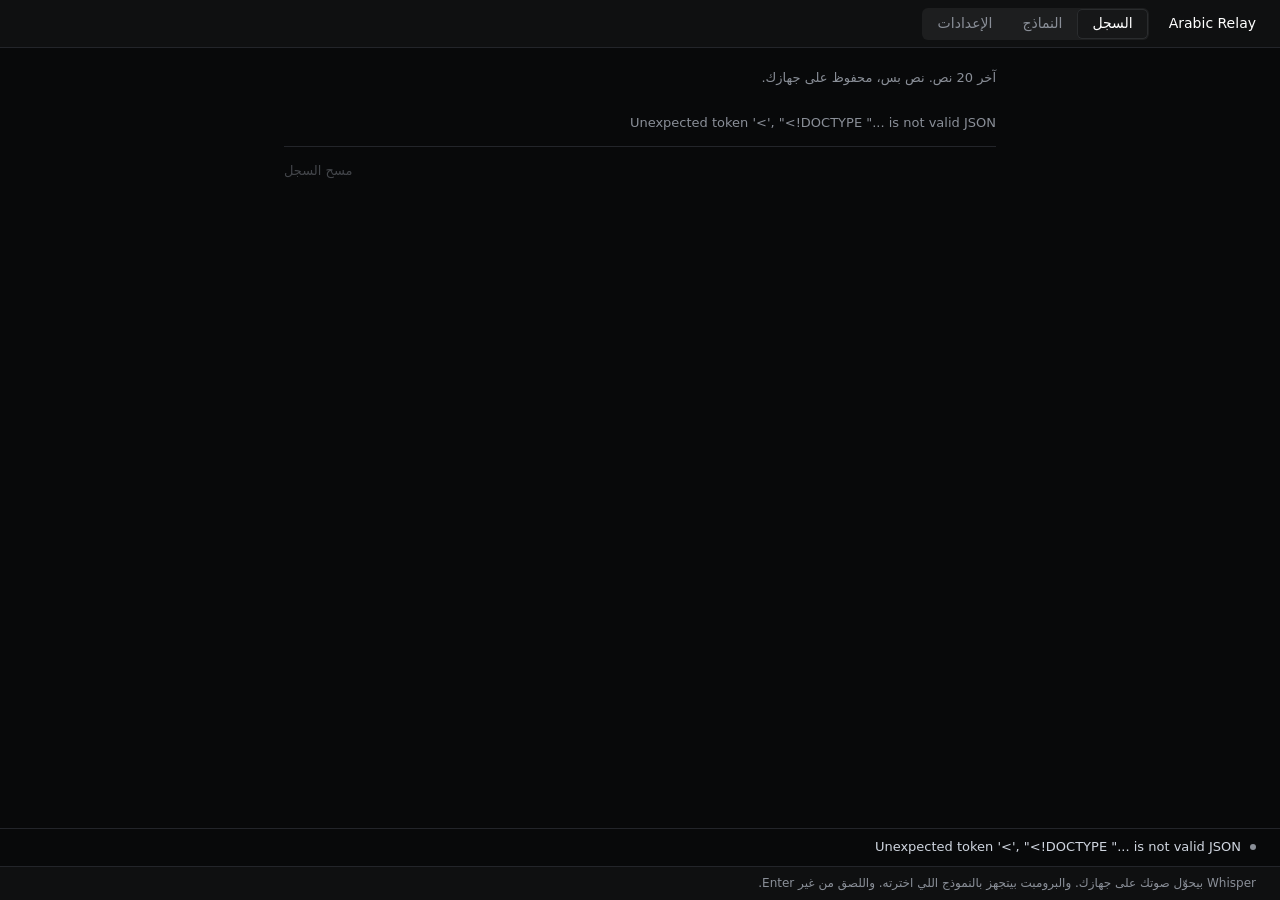
==== commit abfb8bf8: "Make the app Arabic with a minimal recording pill The window is now History, Models and Settings, in" ====
--- a/src/arabic_relay/index.html
+++ b/src/arabic_relay/index.html
@@ -1,7 +1,8 @@
 <!doctype html>
-<html lang="en"><head><meta charset="utf-8"><meta name="viewport" content="width=device-width,initial-scale=1"><link rel="icon" href="/icon.svg"><title>Arabic Relay — Speak. Review. Send.</title>
+<html lang="ar" dir="rtl"><head><meta charset="utf-8"><meta name="viewport" content="width=device-width,initial-scale=1"><link rel="icon" href="/icon.svg"><title>Arabic Relay</title>
 <script>
 try{document.documentElement.dataset.theme=localStorage.getItem('relay-theme')==='light'?'light':'dark';}catch{document.documentElement.dataset.theme='dark';}
+document.documentElement.dataset.quick=String(window.location?.search==='?quick=1');
 </script>
 <style>
 @font-face{font-family:Inter;src:url('/fonts/InterVariable.woff2') format('woff2');font-weight:100 900;font-display:swap}
@@ -12,20 +13,20 @@
 :root{color-scheme:light;
  --canvas:#f7f8f8;--surface:#ffffff;--raised:#eff0f2;--wash:rgba(8,9,10,.035);--wash-strong:rgba(8,9,10,.07);
  --line:#e1e3e6;--line-strong:#c9ccd1;--field-line:rgba(8,9,10,.14);
- --ink:#08090a;--body:#23252a;--muted:#5b5f66;--faint:#8a8f98;
+ --ink:#08090a;--body:#23252a;--muted:#5b5f66;
  --action:#e4f222;--action-ink:#08090a;--action-edge:rgba(8,9,10,.22);
  --good:#126a2b;--bad:#c23434;
  --hair:.5px;--edge:24px;--overlay:rgba(8,9,10,.32);
  --ease:cubic-bezier(.16,1,.3,1);
  --sans:Inter,RelayArabic,'Segoe UI',system-ui,sans-serif;--arabic:RelayArabic,Inter,'Segoe UI',sans-serif;--mono:'JetBrains Mono',ui-monospace,Consolas,monospace;
- font:400 14px/1.5 var(--sans);font-feature-settings:'cv01','ss03','zero';font-synthesis:none;color:var(--body);background:var(--canvas)}
+ font:400 14px/1.6 var(--sans);font-feature-settings:'cv01','ss03';font-synthesis:none;color:var(--body);background:var(--canvas)}
 :root[data-theme=dark]{color-scheme:dark;
  --canvas:#08090a;--surface:#0f1011;--raised:#161718;--wash:rgba(255,255,255,.025);--wash-strong:rgba(255,255,255,.06);
  --line:#23252a;--line-strong:#383b3f;--field-line:rgba(255,255,255,.1);
- --ink:#ffffff;--body:#d0d6e0;--muted:#8a8f98;--faint:#62666d;
+ --ink:#ffffff;--body:#d0d6e0;--muted:#8a8f98;
  --action-edge:transparent;--good:#27a644;--bad:#eb5757;--overlay:rgba(8,9,10,.66)}
 
-/* Base */
+/* Base. No letter-spacing anywhere: Arabic letters must keep joining. */
 *{box-sizing:border-box}[hidden]{display:none!important}
 html,body{height:100%}body{margin:0;background:var(--canvas);-webkit-font-smoothing:antialiased}
 h1,h2,h3,p{margin:0;font-weight:400}button,input,textarea,select{font:inherit;font-feature-settings:inherit;color:inherit}
@@ -35,238 +36,210 @@
 ::selection{background:rgba(138,143,152,.32)}textarea,input{caret-color:var(--ink)}
 input::placeholder,textarea::placeholder{color:var(--muted);opacity:1}
 :is(button,a,summary,input,select,textarea):focus-visible{outline:2px solid var(--body);outline-offset:2px}
-code,time,.mono{font-family:var(--mono);font-size:12px;font-feature-settings:normal}
+code,.mono{font-family:var(--mono);font-size:12px;font-feature-settings:normal}
 ::-webkit-scrollbar{width:8px;height:8px}::-webkit-scrollbar-thumb{background:var(--line-strong);border-radius:4px;border:2px solid transparent;background-clip:content-box}::-webkit-scrollbar-track{background:transparent}
-
-/* Chrome text is tracked; anything that can hold Arabic stays at zero so letters keep joining. */
-.btn,.text-btn,.section-title,.hint,.step,.brand h1,.draft-head h2,.settings-header h2,.settings-section h3,dialog h2{letter-spacing:-.01em}
+#engine{display:none}
 
 /* Controls */
-.btn{display:inline-flex;align-items:center;justify-content:center;gap:6px;min-height:32px;padding:6px 12px;border:var(--hair) solid var(--line-strong);border-radius:6px;background-color:transparent;color:var(--body);font-size:13px;white-space:nowrap;transition:background-color .14s ease-out,color .14s ease-out,border-color .14s ease-out,transform .12s var(--ease)}
+.btn{display:inline-flex;align-items:center;justify-content:center;gap:6px;min-height:32px;padding:3px 14px;border:var(--hair) solid var(--line-strong);border-radius:6px;background:transparent;color:var(--body);font-size:14px;white-space:nowrap;transition:background-color .14s ease-out,color .14s ease-out,border-color .14s ease-out,transform .12s var(--ease),filter .14s ease-out}
 .btn svg{width:14px;height:14px}
 .btn:hover:not(:disabled){background-color:var(--wash-strong);color:var(--ink)}.btn:active:not(:disabled){transform:scale(.98)}.btn:disabled{opacity:.45}
+.btn.primary:not(:disabled){background:var(--action);border-color:var(--action-edge);color:var(--action-ink);font-weight:510}.btn.primary:hover:not(:disabled){background:var(--action);color:var(--action-ink);filter:brightness(1.07)}
 .text-btn{display:inline-flex;align-items:center;gap:5px;padding:2px 0;border:0;background:none;color:var(--muted);font-size:13px;text-decoration:none;transition:color .14s ease-out}
-.text-btn svg{width:12px;height:12px}.text-btn:hover:not(:disabled){color:var(--ink)}.text-btn:disabled{opacity:.45}
-.keycap,.badge{display:inline-flex;align-items:center;min-height:20px;padding:0 6px;border-radius:4px;background:var(--wash-strong);color:var(--muted);font-size:12px;white-space:nowrap}
-.keycap.mono,.btn .keycap{font-family:var(--mono);letter-spacing:-.013em;font-feature-settings:normal}
-.badge{font-size:11px;font-weight:510;transition:color .2s ease-out}.badge.ready{color:var(--good)}
-.voice-terms,select,#inlineDetails textarea,#inlineDetails input{width:100%;min-height:32px;padding:6px 10px;border:1px solid var(--field-line);border-radius:6px;background-color:var(--wash);color:var(--body);font-size:13px;transition:border-color .14s ease-out}
-select{appearance:none;padding-right:30px;background-image:url("data:image/svg+xml,%3Csvg xmlns='http://www.w3.org/2000/svg' viewBox='0 0 24 24' fill='none' stroke='%238a8f98' stroke-width='2' stroke-linecap='round' stroke-linejoin='round'%3E%3Cpath d='m6 9 6 6 6-6'/%3E%3C/svg%3E");background-repeat:no-repeat;background-position:right 9px center;background-size:13px}
+.text-btn:hover:not(:disabled){color:var(--ink)}.text-btn:disabled{opacity:.45}
+.keycap,.badge{display:inline-flex;align-items:center;min-height:22px;padding:0 7px;border-radius:4px;background:var(--wash-strong);color:var(--muted);font-size:12px;white-space:nowrap}
+.keycap.mono{font-family:var(--mono);font-feature-settings:normal}
+.badge.ready{background:transparent;padding:0;color:var(--good)}
+.field,select{width:100%;min-height:32px;padding:4px 10px;border:1px solid var(--field-line);border-radius:6px;background-color:var(--wash);color:var(--body);font-size:14px;transition:border-color .14s ease-out}
+select{appearance:none;padding-inline-end:30px;background-image:url("data:image/svg+xml,%3Csvg xmlns='http://www.w3.org/2000/svg' viewBox='0 0 24 24' fill='none' stroke='%238a8f98' stroke-width='2' stroke-linecap='round' stroke-linejoin='round'%3E%3Cpath d='m6 9 6 6 6-6'/%3E%3C/svg%3E");background-repeat:no-repeat;background-position:left 9px center;background-size:13px}
 select option{background:var(--raised);color:var(--body)}
-:is(.voice-terms,select,#inlineDetails textarea,#inlineDetails input):focus-visible{outline:0;border-color:var(--body)}
-:is(.voice-terms,select):disabled{opacity:.5}
-.learning-choice{display:flex;align-items:center;gap:8px;color:var(--body);font-size:13px;cursor:pointer}
-.learning-choice input,#inlineWarning input{appearance:none;display:grid;place-content:center;width:16px;height:16px;margin:0;border:1px solid var(--line-strong);border-radius:4px;background:transparent;flex:none;cursor:pointer;transition:background-color .14s ease-out,border-color .14s ease-out}
-.learning-choice input::after,#inlineWarning input::after{content:'';width:8px;height:4px;border:solid var(--canvas);border-width:0 0 1.6px 1.6px;transform:translateY(-1px) rotate(-45deg) scale(0);transition:transform .14s var(--ease)}
-.learning-choice input:checked,#inlineWarning input:checked{background:var(--ink);border-color:var(--ink)}.learning-choice input:checked::after,#inlineWarning input:checked::after{transform:translateY(-1px) rotate(-45deg) scale(1)}.learning-choice input:disabled{opacity:.45;cursor:not-allowed}
-details>summary{display:flex;align-items:center;gap:6px;list-style:none;cursor:pointer;color:var(--muted);font-size:13px}details>summary::-webkit-details-marker{display:none}
+:is(.field,select):focus-visible{outline:0;border-color:var(--body)}:is(.field,select):disabled{opacity:.5}
+.choice{display:flex;align-items:center;gap:8px;margin-top:10px;color:var(--body);font-size:14px;cursor:pointer}
+.choice input{appearance:none;display:grid;place-content:center;width:16px;height:16px;margin:0;border:1px solid var(--line-strong);border-radius:4px;background:transparent;flex:none;cursor:pointer;transition:background-color .14s ease-out,border-color .14s ease-out}
+.choice input::after{content:'';width:8px;height:4px;border:solid var(--canvas);border-width:0 0 1.6px 1.6px;transform:translateY(-1px) rotate(-45deg) scale(0);transition:transform .14s var(--ease)}
+.choice input:checked{background:var(--ink);border-color:var(--ink)}.choice input:checked::after{transform:translateY(-1px) rotate(-45deg) scale(1)}.choice input:disabled{opacity:.45;cursor:not-allowed}
+details>summary{display:flex;align-items:center;gap:6px;list-style:none;cursor:pointer;color:var(--muted);font-size:14px}details>summary::-webkit-details-marker{display:none}
 details>summary:hover{color:var(--ink)}
-details:not(.history-details)>summary::before{content:'';width:12px;height:12px;flex:none;background:currentColor;-webkit-mask:url("data:image/svg+xml,%3Csvg xmlns='http://www.w3.org/2000/svg' viewBox='0 0 24 24' fill='none' stroke='%23000' stroke-width='2.2' stroke-linecap='round' stroke-linejoin='round'%3E%3Cpath d='m9 6 6 6-6 6'/%3E%3C/svg%3E") center/contain no-repeat;transition:transform .16s var(--ease)}
-details[open]:not(.history-details)>summary::before{transform:rotate(90deg)}
-
-/* The next step is the one lit control. Its fill wipes across as the workflow hands it on. */
-#record,#wisprFocus,#translate,#copy,#stopRecording,#captureStop,#send,#inlineTranslateRetry,.btn.primary{background-image:linear-gradient(var(--action),var(--action));background-repeat:no-repeat;background-position:left center;background-size:0 100%;transition:background-size .28s var(--ease),background-color .14s ease-out,color .14s ease-out,border-color .14s ease-out,transform .12s var(--ease),filter .14s ease-out}
-:root[data-next=retry] #inlineTranslateRetry:not(:disabled),:root[data-next=record] #record,:root[data-next=focus] #wisprFocus,:root[data-next=stop] #stopRecording,:root[data-next=stop] #captureStop,:root[data-next=prepare] #translate:not(:disabled),:root[data-next=copy] #copy,:root[data-next=paste] #send:not(:disabled),.btn.primary:not(:disabled):not(#stopRecording):not(#send){background-size:100% 100%;color:var(--action-ink);border-color:var(--action-edge)}
-:root[data-next=retry] #inlineTranslateRetry:hover:not(:disabled),:root[data-next=record] #record:hover:not(:disabled),:root[data-next=focus] #wisprFocus:hover:not(:disabled),:root[data-next=stop] #stopRecording:hover,:root[data-next=stop] #captureStop:hover,:root[data-next=prepare] #translate:hover:not(:disabled),:root[data-next=copy] #copy:hover,:root[data-next=paste] #send:hover:not(:disabled),.btn.primary:hover:not(:disabled):not(#stopRecording):not(#send){color:var(--action-ink);filter:brightness(1.07)}
-
-#translate,#copy,#stopRecording,#send,.btn.primary{font-weight:510}
-/* A modal owns the view: its own primary action is the only lit control. */
-:root:root:has(dialog[open]) :is(#record,#wisprFocus,#translate,#copy,#stopRecording,#captureStop,#send,#inlineTranslateRetry){background-size:0 100%;color:var(--body);border-color:var(--line-strong)}
-
-/* Layout */
-.shell{height:100%}.main{display:flex;flex-direction:column;height:100%;min-width:0}
-.topbar{flex:none;display:flex;align-items:center;gap:20px;min-height:48px;padding:7px 16px 7px var(--edge);border-bottom:var(--hair) solid var(--line);background:var(--surface)}
-.brand{display:flex;align-items:center;gap:8px;color:var(--ink);flex:none}.brand h1{font-size:14px;font-weight:510;white-space:nowrap}
-.prompt-mode{flex:none}.mode-buttons{display:flex;gap:2px;padding:2px;border-radius:6px;background:var(--wash-strong)}.mode-buttons .btn{min-height:26px;padding:2px 10px;border:0;border-radius:4px;color:var(--muted)}.mode-buttons .btn[aria-pressed=true]{background-color:var(--raised);color:var(--ink);box-shadow:0 0 0 var(--hair) var(--line-strong)}
-.steps{display:flex;align-items:center;gap:8px;margin-left:auto;font-size:13px;color:var(--muted)}.step{display:flex;align-items:center;gap:6px;white-space:nowrap;transition:color .2s ease-out}.step.active{color:var(--ink)}.circle{font-family:var(--mono);font-size:12px;font-feature-settings:normal}.step-line{width:12px;border-top:var(--hair) solid var(--line-strong)}
-.top-actions{display:flex;align-items:center;gap:2px}.top-actions .btn{border-color:transparent;color:var(--muted)}.top-actions .btn:hover:not(:disabled){color:var(--ink)}
-.desktop-label{position:absolute;width:1px;height:1px;overflow:hidden;clip-path:inset(50%);white-space:nowrap}
-.steps+.top-actions{margin-left:4px}
-.content{flex:1;min-height:0;display:flex;flex-direction:column;overflow-y:auto}
-#recordHome,#actionsHome{flex:none}
-
-/* Recording strip */
-.record-card{padding:12px var(--edge);border-bottom:var(--hair) solid var(--line);transition:background-color .2s ease-out}
-.record-card:has(.listening){background:var(--surface)}
-.record-main{display:flex;align-items:center;gap:14px;min-height:40px}
-.record-button{position:relative;display:grid;place-items:center;width:40px;height:40px;padding:0;border:var(--hair) solid var(--line-strong);border-radius:6px;background-color:transparent;color:var(--body);flex:none}
-.record-button svg{width:18px;height:18px}
-.record-button:hover:not(:disabled){background-color:var(--wash-strong)}.record-button:active:not(:disabled){transform:scale(.97)}.record-button:disabled{opacity:.45}
-.record-button.listening{border-color:var(--bad);color:var(--bad)}
-.record-button.listening::after{content:'';position:absolute;inset:-1px;border:1px solid var(--bad);border-radius:6px;pointer-events:none;animation:rec 1.8s var(--ease) infinite}
-.record-copy{flex:0 0 auto;min-width:0;max-width:100%}
-.section-title{color:var(--ink);font-size:14px;font-weight:510;line-height:1.35}
-.hint{color:var(--muted);font-size:13px;line-height:1.45;text-wrap:pretty}
-.wave-section{flex:1 1 0;min-width:0;display:flex;align-items:center;justify-content:center;gap:12px;overflow:hidden}
-.wave{position:relative;display:flex;align-items:center;gap:3px;height:26px}.wave::before{content:'';position:absolute;inset:50% 0 auto;border-top:var(--hair) solid var(--line-strong);transition:opacity .2s ease-out}.wave.listening::before{opacity:0}.wave span{display:block;width:2px;height:2px;border-radius:1px;background:transparent;transition:height .32s var(--ease),background-color .2s ease-out}
-.wave.listening span{height:var(--h);background:var(--ink);animation:wave .7s ease-out infinite alternate;animation-delay:var(--d)}
-#waveCaption{color:var(--muted);font-size:12px;white-space:nowrap}
-.record-card:not(:has(.listening)) #waveCaption{display:none}
-.record-card:has(.listening) .record-meta{display:none}
-.record-actions{display:flex;gap:6px;flex:none}.record-cancel{color:var(--bad)}
-.record-meta{display:flex;align-items:center;justify-content:flex-end;flex-wrap:wrap;gap:6px 12px;flex:0 100 auto;min-width:0;margin-left:auto}
-#speechStatus{font-family:var(--mono);letter-spacing:-.013em;font-feature-settings:normal}
-#stageStatus{margin:8px 0 0 54px;font-size:12px;font-variant-numeric:tabular-nums}
-#provisionalText{margin:6px 0 0 54px;color:var(--body);font-size:14px;line-height:1.6;letter-spacing:0;display:-webkit-box;-webkit-box-orient:vertical;-webkit-line-clamp:2;overflow:hidden}
-.voice-tools,#voiceRetry{display:none;align-items:center;flex-wrap:wrap;gap:6px 14px;padding:8px var(--edge);border-bottom:var(--hair) solid var(--line);color:var(--muted);font-size:13px}
-
-/* Panes */
-.drafts{flex:1 0 260px;min-height:0;display:grid;grid-template-columns:minmax(0,1fr) minmax(0,1fr)}
-.draft-card{min-width:0;min-height:0;display:flex;flex-direction:column;transition:background-color .16s ease-out,box-shadow .16s ease-out}
-.draft-card+.draft-card{border-left:var(--hair) solid var(--line)}
-.draft-card:focus-within{background:var(--surface);box-shadow:inset 0 0 0 1px var(--faint)}
-.draft-head{flex:none;display:flex;align-items:center;gap:10px;padding:12px var(--edge) 4px}
-.lang-icon{display:grid;place-items:center;min-width:20px;height:20px;border-radius:4px;background:var(--wash-strong);color:var(--muted);font:400 13px/1 var(--arabic)}.lang-icon:not(.en){padding-bottom:3px}.lang-icon.en{padding:0 4px;font:400 11px/1 var(--mono);font-feature-settings:normal}
-.draft-head>div:not(.lang-icon){display:flex;align-items:baseline;gap:8px;min-width:0}
-.draft-head h2{color:var(--ink);font-size:13px;font-weight:510;white-space:nowrap}
-.draft-head .badge{margin-left:auto}
-.draft-content{flex:1;min-height:0;display:flex;flex-direction:column;padding:8px var(--edge)}
-.draft-content textarea{flex:1;display:block;width:100%;max-width:75ch;min-height:96px;padding:0;border:0;outline:0;resize:none;background:transparent;color:var(--ink);font:400 16px/1.6 var(--sans);letter-spacing:0;font-feature-settings:'cv01','ss03','zero'}
-.draft-content textarea[dir=rtl]{margin-left:auto;font:400 17px/1.85 var(--arabic);font-feature-settings:'cv01','ss03','zero'}
-.draft-content textarea:disabled{color:var(--muted)}
-#originalSpeech{flex:none;margin-top:8px}#originalSpeechText{max-height:96px;overflow:auto;margin-top:6px;color:var(--muted);font-size:14px;line-height:1.7;white-space:pre-wrap}
-.draft-footer{flex:none;display:flex;align-items:center;justify-content:space-between;gap:12px;flex-wrap:wrap;row-gap:2px;min-height:44px;padding:4px var(--edge) 8px;color:var(--muted);font-family:var(--mono);font-size:12px;letter-spacing:-.013em;font-feature-settings:normal}
-.draft-footer>span:first-child,.draft-footer .text-btn{white-space:nowrap}.footer-actions{display:flex;align-items:center;flex-wrap:wrap;gap:2px 14px;font-family:var(--sans);font-feature-settings:'cv01','ss03','zero'}
-#copy{min-height:28px;font-family:var(--sans);font-size:13px;font-feature-settings:'cv01','ss03','zero'}
-.draft-footer>.text-btn{font-family:var(--sans);font-feature-settings:'cv01','ss03','zero'}
-
-/* Action bar, notices, status bar */
-.translation-bar{display:flex;align-items:center;gap:8px;min-height:52px;padding:10px var(--edge);border-top:var(--hair) solid var(--line)}
-.translation-actions{display:flex;align-items:center;flex-wrap:wrap;gap:8px}
-#promptChoiceLabel{background:none;padding:0 0 0 4px;font-family:var(--mono);letter-spacing:-.013em;font-feature-settings:normal}
-#translate{min-height:32px;padding:6px 14px}
-.notice{display:none;padding:8px var(--edge);border-top:var(--hair) solid var(--line);color:var(--body);font-size:13px;line-height:1.55;overflow-wrap:anywhere}
-.notice.show{display:block}.notice::before{content:'';display:inline-block;width:6px;height:6px;margin-right:9px;border-radius:50%;background:var(--muted);vertical-align:1px}
+details:not(.history-details)>summary::before{content:'';width:12px;height:12px;flex:none;background:currentColor;-webkit-mask:url("data:image/svg+xml,%3Csvg xmlns='http://www.w3.org/2000/svg' viewBox='0 0 24 24' fill='none' stroke='%23000' stroke-width='2.2' stroke-linecap='round' stroke-linejoin='round'%3E%3Cpath d='m15 6-6 6 6 6'/%3E%3C/svg%3E") center/contain no-repeat;transition:transform .16s var(--ease)}
+details[open]:not(.history-details)>summary::before{transform:rotate(-90deg)}
+progress{display:block;width:100%;height:4px;margin-top:8px;appearance:none;border:0;border-radius:2px;overflow:hidden;background:var(--wash-strong)}progress::-webkit-progress-bar{background:var(--wash-strong)}progress::-webkit-progress-value{background:var(--ink);transition:width .2s ease-out}
+
+/* The main window: History, Models, Settings. */
+#app{display:flex;flex-direction:column;height:100%}
+.topbar{flex:none;display:flex;align-items:center;gap:20px;min-height:48px;padding:7px var(--edge);border-bottom:var(--hair) solid var(--line);background:var(--surface)}
+.brand{color:var(--ink);font-size:14px;font-weight:510;white-space:nowrap}
+.tabs,.mode-buttons{display:inline-flex;gap:2px;padding:2px;border-radius:6px;background:var(--wash-strong)}
+.tab,.mode-buttons .btn{min-height:28px;padding:1px 14px;border:0;border-radius:4px;background:none;color:var(--muted);font-size:14px;transition:background-color .14s ease-out,color .14s ease-out}
+.tab:hover,.mode-buttons .btn:hover:not(:disabled){background:none;color:var(--ink)}
+.tab[aria-selected=true],.mode-buttons .btn[aria-pressed=true],.mode-buttons .btn[aria-pressed=true]:hover:not(:disabled){background-color:var(--raised);color:var(--ink);box-shadow:0 0 0 var(--hair) var(--line-strong)}
+.top-key{display:flex;align-items:center;gap:8px;margin-inline-start:auto;color:var(--muted);font-size:13px;white-space:nowrap}
+.panels{flex:1;min-height:0;display:flex;flex-direction:column}
+.panel{flex:1;min-height:0;overflow-y:auto}
+.column{width:100%;max-width:760px;margin-inline:auto;padding:0 var(--edge) 32px}
+.panel-intro{padding:20px 0 12px;color:var(--muted);font-size:13px}
+
+/* Groups and rows: hairlines, not cards. */
+.group{padding:24px 0;border-bottom:var(--hair) solid var(--line)}.group:last-child{border-bottom:0}
+.group>h2,.group>summary{color:var(--ink);font-size:15px;font-weight:590}
+.group-help{max-width:64ch;margin-top:4px;color:var(--muted);font-size:13px}
+.rows{margin-top:12px;border-top:var(--hair) solid var(--line)}
+.row{display:flex;align-items:center;gap:16px;min-height:52px;padding:9px 0;border-bottom:var(--hair) solid var(--line)}
+.row-main{flex:1;min-width:0}.row-main strong{display:block;color:var(--ink);font-weight:510}
+.row-note{display:block;color:var(--muted);font-size:13px}.row-path{font-family:var(--mono);font-size:12px;text-align:right;overflow-wrap:anywhere}
+.row-progress{margin-top:4px;color:var(--muted);font-size:12px}
+.row-end{flex:none;display:flex;align-items:center;flex-wrap:wrap;gap:12px}
+.row-note .text-btn{display:inline}
+#cohereSettings{padding:12px 0;border-bottom:var(--hair) solid var(--line)}#cohereSettings label{display:block;margin-bottom:6px;font-size:13px}#cohereSettings .field{max-width:360px}#cohereKeyStatus{margin-top:6px;color:var(--muted);font-size:13px}
+.inline-actions{display:flex;align-items:center;flex-wrap:wrap;gap:8px 12px;margin-top:10px}.inline-actions:has(>[hidden]:only-child){display:none}
+.tool{margin-top:16px}.tool-head{display:flex;align-items:baseline;flex-wrap:wrap;gap:4px 10px}.tool-head strong{color:var(--ink);font-weight:510}.tool-status{color:var(--muted);font-size:13px}.tool-head .text-btn{margin-inline-start:auto}
+.tool .rows{margin-top:6px}
+.row-choice{width:calc(100% + 16px);min-height:38px;margin-inline:-8px;padding:5px 8px;border-width:0 0 var(--hair);border-style:solid;border-color:var(--line);background:none;color:var(--body);font-size:14px;text-align:start;transition:background-color .14s ease-out,color .14s ease-out}
+.row-choice:hover:not(:disabled){background:var(--wash);color:var(--ink)}.row-choice:disabled{opacity:.45}
+.row-choice[aria-pressed=true]{color:var(--ink);font-weight:510}.row-more{color:var(--muted)}
+#promptCustom{max-width:360px;margin-top:10px}
+.setting{display:grid;grid-template-columns:minmax(150px,220px) minmax(0,300px);align-items:center;gap:6px 12px;margin-top:12px}.setting label{color:var(--body)}
+.setting-block{margin-top:20px}.setting-block>label:not(.choice){display:block;margin-bottom:6px}.setting-block .field{max-width:420px}
+#copyDiagnostics,#retryGpu,#themeToggle{margin-top:12px}.mode-buttons{margin-top:10px}#modeHelp{margin-top:8px}
+#appVersion{margin-top:4px;color:var(--muted);font-size:13px}
+.vocabulary-meta{display:flex;align-items:center;flex-wrap:wrap;gap:6px 12px;margin-top:8px;color:var(--muted);font-size:13px}
+
+/* History */
+.history-entry{padding:14px 0;border-top:var(--hair) solid var(--line);min-width:0}
+.history-meta{display:flex;flex-wrap:wrap;gap:0 8px;color:var(--muted);font-size:13px}.history-destinations{overflow-wrap:anywhere}.history-destinations::before{content:'·';margin-inline-end:8px}.history-destinations:empty{display:none}
+.history-prompt{margin-top:4px;color:var(--ink);font-size:15px;line-height:1.7;white-space:pre-wrap;overflow-wrap:anywhere}
+.history-details>summary{display:block;margin-top:4px;color:var(--ink);font-size:15px;line-height:1.7;overflow-wrap:anywhere}.history-details>summary:hover{color:var(--ink)}
+.history-more{display:block;color:var(--muted);font-size:13px}.history-details>summary:hover .history-more{color:var(--ink)}.history-less{display:none}
+.history-details[open] .history-preview,.history-details[open] .history-more{display:none}.history-details[open] .history-less{display:block}
+.history-actions{display:flex;gap:16px;margin-top:6px}
+.history-message{padding:12px 0;color:var(--muted);font-size:13px}.history-message:empty{display:none}
+.history-empty{padding:56px 0;color:var(--muted);text-align:center}.history-empty strong{display:block;margin-bottom:6px;color:var(--ink);font-size:15px;font-weight:510}
+.history-footer{display:flex;align-items:center;justify-content:space-between;gap:16px;padding-top:12px;border-top:var(--hair) solid var(--line);color:var(--muted);font-size:13px}.history-footer:has(#clearHistory[hidden]){display:none}
+
+/* Notices and the status bar */
+.notice{display:none;flex:none;padding:8px var(--edge);border-top:var(--hair) solid var(--line);color:var(--body);font-size:13px;overflow-wrap:anywhere}
+.notice.show{display:block}.notice::before{content:'';display:inline-block;width:6px;height:6px;margin-inline-end:9px;border-radius:50%;background:var(--muted);vertical-align:1px}
 .notice.success::before{background:var(--good)}.notice[role=alert]::before{background:var(--bad)}
 .notice .text-btn{color:var(--body);text-decoration:underline;text-underline-offset:3px}
-.bottom{background:var(--surface);display:flex;flex-wrap:wrap;align-items:center;gap:2px 16px;padding:7px var(--edge);border-top:var(--hair) solid var(--line);color:var(--muted);font-size:12px;line-height:1.5}
-.bottom span,.bottom p{display:inline-flex;align-items:center;gap:6px}.bottom svg{width:12px;height:12px}
-html:not([data-mode=inline]) #modeHelp{display:none}.pill{display:inline-flex;align-items:center;gap:6px}.pill i{width:6px;height:6px;border-radius:50%;background:var(--muted)}
-.deliveries{display:none}.deliveries.show{display:block;padding:12px var(--edge);border-top:var(--hair) solid var(--line)}.deliveries h2{color:var(--ink);font-size:13px;font-weight:510;margin-bottom:8px}.delivery{display:flex;gap:12px;align-items:flex-start;padding:8px 0;border-top:var(--hair) solid var(--line);font-size:13px}.delivery-body{flex:1;min-width:0;overflow-wrap:anywhere}.delivery small{display:block;margin-top:4px;color:var(--muted);font-size:12px}.delivery-state{color:var(--good);font-size:12px}.delivery-state.unknown{color:var(--muted)}
-
-/* Inline translation */
-html[data-mode=inline] #translate,html[data-mode=inline] #sourceCard,html[data-mode=inline] #voiceRetry,html[data-mode=inline] #recordCard .wave-section{display:none!important}
-html[data-mode=inline] .drafts{grid-template-columns:minmax(0,1fr)}html[data-mode=inline] #englishCard{border-left:0}
-html[data-mode=inline] #inlineCapture{order:-1}html[data-mode=inline] .draft-head{padding-top:12px}
-#inlineReview{flex:none;max-height:42vh;overflow-y:auto;padding:8px var(--edge) 12px;border-top:var(--hair) solid var(--line);color:var(--body);font-size:13px;line-height:1.55}
-#inlineReview .text-btn{margin-right:14px}#inlineTranslateRetry{border-radius:6px}:root[data-next=retry] #inlineTranslateRetry:not(:disabled){min-height:32px;padding:6px 12px;font-weight:510}#inlineStatus{margin-bottom:4px;color:var(--muted)}
-#inlineDetails{margin-top:8px}#inlineDetails label{display:block;margin:12px 0 4px;color:var(--muted)}#inlineSource{min-height:88px;resize:vertical}
-#inlineDetails details{margin-top:12px}#inlineOriginal,#inlineProvenance,#inlineCandidate{margin-top:6px;white-space:pre-wrap;overflow-wrap:anywhere;font:inherit}
-#inlineChanges{margin:12px 0}#inlineChanges bdi{unicode-bidi:isolate}#inlineChanges mark{padding:1px 5px;border-radius:4px;background:var(--wash-strong);color:var(--ink)}
-.inline-retry{display:flex;align-items:center;flex-wrap:wrap;gap:12px;margin:12px 0}#inlinePlayback{width:100%;height:36px;margin-top:12px}
-#inlineWarning{display:flex;align-items:center;gap:8px;margin-top:12px;color:var(--ink)}#inlineWarning[hidden]{display:none}
-
-/* Drawers and dialogs */
+.bottom{flex:none;padding:7px var(--edge);border-top:var(--hair) solid var(--line);background:var(--surface);color:var(--muted);font-size:12px}
+
+/* Dialogs */
 dialog{max-width:520px;width:calc(100% - 40px);padding:24px;border:var(--hair) solid var(--line-strong);border-radius:12px;background:var(--surface);color:var(--body)}
 dialog::backdrop{background:var(--overlay)}
-dialog h2{margin-bottom:12px;color:var(--ink);font-size:20px;font-weight:510;line-height:1.33;letter-spacing:-.012em}
-dialog p{margin-bottom:10px;color:var(--muted);font-size:13px;line-height:1.6}dialog strong{color:var(--ink);font-weight:510}
-.dialog-actions{display:flex;justify-content:flex-end;flex-wrap:wrap;gap:8px;margin-top:20px}
-.settings-dialog{position:fixed;inset:0 0 0 auto;width:min(560px,100%);max-width:100%;height:100dvh;max-height:100dvh;margin:0;padding:0;border:0;border-left:var(--hair) solid var(--line-strong);border-radius:0}
-.settings-dialog[open]{display:flex;flex-direction:column}
-.settings-header{flex:none;display:flex;align-items:center;justify-content:space-between;gap:16px;padding:16px var(--edge);border-bottom:var(--hair) solid var(--line)}
-.settings-header h2{margin:0;font-size:16px;line-height:1.4}.settings-header p{margin:2px 0 0;color:var(--muted);font-size:13px;line-height:1.5}
-.settings-body{flex:1;overflow-y:auto;padding:0 var(--edge)}
-.settings-section{padding:20px 0;border-bottom:var(--hair) solid var(--line)}.settings-section:last-child{border:0}
-.settings-section h3{margin:0 0 12px;color:var(--ink);font-size:14px;font-weight:590}
-.settings-section>p,.dictation-help,.learning-help{max-width:72ch;margin:6px 0 10px;color:var(--muted);font-size:13px;line-height:1.55}
-.settings-footer{flex:none;padding:12px var(--edge);border-top:var(--hair) solid var(--line);color:var(--muted);font-size:12px;line-height:1.5}
-.dictation-options{display:grid;grid-template-columns:176px minmax(0,1fr);align-items:center;gap:6px 12px;margin-bottom:8px}.dictation-options label{color:var(--body);font-size:13px}.dictation-options .text-btn{grid-column:2;justify-self:start}
-.alias-form{grid-template-columns:minmax(0,1fr)}.alias-form .btn{justify-self:start}.alias-form .text-btn{grid-column:1}
-#incrementalSettings,#engineSettings{margin-top:14px}#engineSettings .learning-choice{margin-top:10px}#retryGpu{margin-top:8px}
-.speech-details p{margin:10px 0;color:var(--muted);font-size:13px;line-height:1.55;max-width:72ch}.speech-details h2{margin:12px 0 0;font-size:13px;font-weight:510}.settings-info-disclosure{margin-top:14px}.speech-details .dialog-actions{justify-content:flex-start;margin-top:10px}#modelControls{margin-top:12px}
-code{overflow-wrap:anywhere;color:var(--body)}
-#speechMessage{margin-top:12px;color:var(--muted);font-size:13px}#cohereSettings{margin-top:16px}#cohereSettings label{display:block;margin-bottom:6px;font-size:13px}
-.voice-note{color:var(--muted);font-size:13px;line-height:1.55}.voice-note>label:not(.learning-choice){display:block;margin:10px 0 6px;color:var(--body)}.vocabulary-meta{display:flex;align-items:center;flex-wrap:wrap;gap:6px 12px;margin-top:10px}
-.alias-list{display:grid;gap:4px;margin:10px 0}.alias-row{display:flex;align-items:center;flex-wrap:wrap;gap:6px 10px;padding:6px 10px;border:var(--hair) solid var(--line);border-radius:6px;font-size:13px}.alias-row bdi{unicode-bidi:isolate}.alias-row .alias-arrow,.alias-row .alias-state{color:var(--muted)}.alias-row .alias-name{color:var(--ink)}.alias-row .text-btn:first-of-type{margin-left:auto}
-#aboutSettings .learning-choice{margin:10px 0}#copyDiagnostics{margin-top:4px}#appVersion{font-family:var(--mono);font-size:12px;font-feature-settings:normal}
-.history-dialog{width:min(640px,100%)}.history-entry{padding:16px 0;border-bottom:var(--hair) solid var(--line);min-width:0}.history-entry time{color:var(--muted)}
-.history-destinations{margin:4px 0 8px;color:var(--muted);font-size:12px;overflow-wrap:anywhere}.history-entry summary{display:block;color:var(--body);font-size:14px;line-height:1.55;overflow-wrap:anywhere}.history-entry summary span{display:block;margin-top:4px;color:var(--muted);font-size:12px}.history-prompt{margin-top:10px;color:var(--body);font-size:14px;line-height:1.7;white-space:pre-wrap;overflow-wrap:anywhere}
-.history-actions{display:flex;flex-wrap:wrap;gap:6px;margin-top:10px}.history-delete{margin-left:auto}.history-message{padding-top:12px;color:var(--muted);font-size:13px}.history-message:empty{display:none}.history-list>.hint{padding:20px 0}
-.history-footer{display:flex;align-items:center;justify-content:space-between;gap:16px}
-#setupDialog .setup-checks{list-style:none;margin:0 0 14px;padding:0;border-top:var(--hair) solid var(--line)}#setupDialog .setup-checks li{padding:6px 0;border-bottom:var(--hair) solid var(--line);color:var(--muted);font-family:var(--mono);font-size:12px;letter-spacing:-.013em;font-feature-settings:normal}
-#setupDialog label{display:block;margin:12px 0 6px;font-size:13px}#setupDownloadSize{margin:8px 0 0;font-size:12px}#setupRun{margin-top:12px}
-#setupDialog progress{display:block;width:100%;height:4px;appearance:none;border:0;border-radius:2px;overflow:hidden;background:var(--wash-strong)}#setupDialog progress::-webkit-progress-bar{background:var(--wash-strong)}#setupDialog progress::-webkit-progress-value{background:var(--ink);transition:width .2s ease-out}
-#setupProgressText{margin:8px 0 0;font-family:var(--mono);font-size:12px;font-feature-settings:normal}#setupDialog .setup-warning,#setupDialog [role=alert]{color:var(--ink)}
-#learnedWords{max-height:180px;overflow:auto;white-space:pre-wrap}#learnedCorrections{max-height:160px;overflow:auto;white-space:pre-wrap}
-#draftConfirm{width:min(400px,calc(100% - 32px));max-height:calc(100dvh - 32px);margin:auto}
-#draftConfirm h2{margin-bottom:8px;font-size:16px}#draftConfirm p{margin:0}#draftConfirm .dialog-actions{margin-top:20px}#draftConfirm .btn{flex:1}
-#draftConfirmAccept{color:var(--bad)}#draftConfirmAccept:hover{color:var(--bad)}
-
-/* Quick capture: fixed header and dock around one independently scrolling editor. */
-#captureBar,#quickReviewHeader{display:none}
-:root[data-quick=true] body{height:100dvh;overflow:hidden;border:var(--hair) solid var(--line-strong);border-radius:12px}
-:root[data-quick=true] *,:root[data-quick=true] *::before,:root[data-quick=true] *::after{animation:none!important}
-:root[data-quick=true] .shell{height:100%;min-height:0}
-:root[data-quick=true] .main{height:100%;min-height:0;overflow:hidden}
-:root[data-quick=true] .topbar,:root[data-quick=true] #quickControls,:root[data-quick=true] #recordHome,:root[data-quick=true] #actionsHome,:root[data-quick=true] #recordCard,:root[data-quick=true] #sourceCard,:root[data-quick=true] .draft-head,:root[data-quick=true] .bottom,:root[data-quick=true] #translate,:root[data-quick=true] #clearDraft,:root[data-quick=true] #promptChoiceLabel{display:none!important}
-:root[data-quick=true][data-capture-stage=capture] .shell{position:absolute;left:-10000px;width:600px}
-:root[data-quick=true][data-capture-stage=capture][data-source=true] #sourceCard{display:block!important}
-:root[data-quick=true][data-capture-stage=capture] #captureBar{display:flex;align-items:center;gap:12px;height:100%;padding:12px 14px 12px 16px}
-#captureMark{display:flex;align-items:center;gap:3px;height:26px;color:var(--muted)}
-#captureMark i{display:block;width:2px;height:10px;border-radius:1px;background:currentColor}#captureMark i:nth-child(2),#captureMark i:nth-child(4){height:18px}#captureMark i:nth-child(3){height:26px}
-:root[data-next=stop] #captureMark{color:var(--ink)}
-#flowCapture{display:block;width:100%;height:28px;min-height:28px;padding:2px 0;border:0;border-radius:0;outline:0;resize:none;overflow:hidden;background:transparent;color:var(--ink);font:400 14px/24px var(--sans);font-feature-settings:'cv01','ss03','zero'}
-#captureText{flex:1;min-width:0}#captureLabel{display:block;color:var(--ink);font-size:14px;font-weight:510;line-height:1.4;letter-spacing:-.01em}#captureHint{display:block;color:var(--muted);font-size:12px;line-height:1.5;white-space:nowrap;overflow:hidden;text-overflow:ellipsis}
-.capture-icon{display:grid;place-items:center;width:36px;height:36px;padding:0;border:var(--hair) solid var(--line-strong);border-radius:6px;background-color:transparent;color:var(--body);flex:none;cursor:pointer}
-.capture-icon:hover:not(:disabled){background-color:var(--wash-strong);color:var(--ink)}.capture-icon:disabled{color:var(--faint);border-color:var(--line)}
-:root[data-quick=true] #send:disabled{opacity:1;background-color:var(--wash-strong);color:var(--muted);border-color:transparent}
-:root[data-quick=true][data-capture-stage=review] #quickReviewHeader{display:flex;align-items:center;gap:8px;flex:none;padding:12px 12px 12px 20px;border-bottom:var(--hair) solid var(--line)}
-#quickReviewHeader .pywebview-drag-region{flex:1;min-width:0;display:flex;align-items:baseline;gap:10px}
-#quickReviewHeader h1{color:var(--ink);font-size:14px;font-weight:510;letter-spacing:-.01em;white-space:nowrap}
-#quickReviewHeader .quick-brand{color:var(--muted);font-size:12px;white-space:nowrap;overflow:hidden;text-overflow:ellipsis}
-:root[data-quick=true] .content{flex:1;min-height:0;overflow-y:auto;overscroll-behavior:contain}
-:root[data-quick=true] .content>*{flex-shrink:0}
-:root[data-quick=true] .drafts{flex:1 0 auto;display:block;min-height:0}
-:root[data-quick=true] #englishCard{display:flex;flex-direction:column;min-height:100%}
-:root[data-quick=true] .draft-content{flex:1;min-height:0;padding:14px 20px 6px}
-:root[data-quick=true] #english{min-height:150px;height:100%;font:400 15px/1.6 var(--sans);font-feature-settings:'cv01','ss03','zero'}
-:root[data-quick=true] .draft-footer{padding:6px 20px 10px}
-:root[data-quick=true] #inlineReview{padding:10px 20px;font-size:13px}
-:root[data-quick=true] #inlineReview .text-btn{min-height:32px;text-align:left;white-space:normal}
-:root[data-quick=true] #inlineDetails summary{min-height:32px}
-:root[data-quick=true][data-prompt-ready=true] #inlineReview{display:none}
-:root[data-quick=true] .notice{padding:8px 20px;font-size:13px}
-:root[data-quick=true] .notice.success{display:none}
-:root[data-quick=true] #quickDock{flex:none;display:flex;align-items:center;gap:16px;padding:10px 20px;border-top:var(--hair) solid var(--line);background:var(--surface)}
-:root[data-quick=true] #quickDock #promptActions{display:flex;justify-content:flex-end;min-height:0;padding:0;border:0}
-:root[data-quick=true] #quickDock #promptActions .translation-actions{display:none}
-:root[data-quick=true] #send{min-height:36px;padding:6px 14px;font-size:14px}
-#pasteTarget{flex:1;min-width:0;color:var(--muted);font-size:12px;line-height:1.5}
+dialog h2{margin-bottom:12px;color:var(--ink);font-size:18px;font-weight:510;line-height:1.4}
+dialog p{margin-bottom:10px;color:var(--muted);font-size:14px}
+.dialog-actions{display:flex;flex-wrap:wrap;gap:8px;margin-top:20px}
+#learnedWords,#learnedCorrections{max-height:170px;overflow:auto;white-space:pre-wrap}
+#confirmDialog{width:min(400px,calc(100% - 32px));max-height:calc(100dvh - 32px);margin:auto}
+#confirmDialog h2{margin-bottom:8px;font-size:16px}#confirmDialog p{margin:0}#confirmDialog .btn{flex:1}
+#confirmAccept,#confirmAccept:hover:not(:disabled){color:var(--bad)}
+
+/* Vocabulary rules */
+.alias-list{display:grid;gap:4px;margin:10px 0}.alias-row{display:flex;align-items:center;flex-wrap:wrap;gap:6px 10px;padding:6px 10px;border:var(--hair) solid var(--line);border-radius:6px;font-size:13px}.alias-row bdi{unicode-bidi:isolate}.alias-row .alias-arrow,.alias-row .alias-state{color:var(--muted)}.alias-row .alias-name{color:var(--ink)}.alias-row .choice{margin:0;font-size:13px}.alias-row .text-btn:first-of-type{margin-inline-start:auto}
+.alias-form{display:grid;gap:6px;max-width:420px;margin-top:10px}.alias-form .btn{justify-self:start;margin-top:6px}.alias-form .text-btn{justify-self:start}
+
+/* The recording pill. Always dark, so it reads on anything; the window around it is see-through. */
+#captureBar{display:none}
+:root[data-quick=true],:root[data-quick=true] body{background:transparent;overflow:hidden}
+:root[data-quick=true] #app{display:none}
+:root[data-quick=true] #captureBar{position:fixed;inset:0;display:flex}
+#capturePill{position:relative;flex:1;min-width:0;display:flex;align-items:center;gap:10px;padding:0 6px;border-radius:999px;background:#0b0b0d;box-shadow:inset 0 0 0 1px rgba(255,255,255,.16);color:#fff}
+.pill-btn{display:grid;place-items:center;width:28px;height:28px;padding:0;border:0;border-radius:50%;background:rgba(255,255,255,.14);color:#fff;flex:none;transition:background-color .14s ease-out,opacity .18s ease-out,transform .12s var(--ease)}
+.pill-btn svg{width:14px;height:14px;stroke-width:2.4}
+.pill-btn:hover:not(:disabled){background:rgba(255,255,255,.26)}.pill-btn:active:not(:disabled){transform:scale(.94)}
+.pill-btn.go{background:#fff;color:#0b0b0d}.pill-btn.go:hover:not(:disabled){background:#e4e6e9}
+.pill-btn:focus-visible{outline:2px solid #fff;outline-offset:1px}
+#captureMark{flex:1;min-width:0;display:flex;align-items:center;justify-content:center;gap:4px;height:100%}
+#captureMark i{display:block;width:3px;height:3px;border-radius:50%;background:#fff;opacity:.9;transform-origin:center}
+:root[data-pill=working] .pill-btn{opacity:.3}
+:root[data-pill=flow] #captureMark{display:none}
+#captureLabel{position:absolute;width:1px;height:1px;overflow:hidden;clip-path:inset(50%);white-space:nowrap}
+:root[data-pill=flow] #captureText{flex:1;min-width:0}:root[data-pill=flow] #captureLabel{position:static;display:block;width:auto;height:auto;clip-path:none;color:#fff;font-size:12px;text-align:center}
+#flowCapture{position:absolute;width:1px;height:1px;padding:0;border:0;outline:0;resize:none;overflow:hidden;background:transparent;color:transparent;opacity:0}
+:root[data-capture-stage=message] #captureMark,:root[data-capture-stage=message] #captureStop{display:none}
+:root[data-capture-stage=message] #capturePill{border-radius:20px}
+:root[data-capture-stage=message] #captureText{flex:1;min-width:0}
+:root[data-capture-stage=message] #captureLabel{position:static;display:-webkit-box;-webkit-box-orient:vertical;-webkit-line-clamp:2;width:auto;height:auto;overflow:hidden;clip-path:none;white-space:normal;color:#fff;font:400 13px/1.45 var(--sans);font-weight:400}
 
 /* Narrower windows */
-@media(max-width:1240px){.steps{display:none}.top-actions{margin-left:auto}.steps+.top-actions{margin-left:auto}#waveCaption{display:none}}
-@media(max-width:1040px){.record-copy{flex-shrink:1}}
-@media(max-width:980px){.wave-section{display:none}.record-main{flex-wrap:wrap}.record-copy{flex:1 1 calc(100% - 54px)}.record-meta{justify-content:flex-start;width:100%}.record-actions{order:3}#promptChoiceLabel{display:none}}
-@media(max-height:760px){.record-card{padding-block:8px}.draft-head{padding-top:8px}.translation-bar{min-height:44px;padding-block:6px}}
-@media(max-width:720px){:root{--edge:16px}html,body{height:auto}.main{height:auto;min-height:100dvh}.content{overflow:visible}.topbar{flex-wrap:wrap;gap:8px 12px}.prompt-mode{order:3;width:100%}.mode-buttons .btn{flex:1}.record-main{flex-wrap:wrap}.record-meta{justify-content:flex-start;width:100%}.record-actions{width:100%}.record-actions .btn{flex:1}#stageStatus,#provisionalText{margin-left:0}.drafts{flex:none;grid-template-columns:minmax(0,1fr)}.draft-card+.draft-card{border-left:0;border-top:var(--hair) solid var(--line)}.draft-content textarea{min-height:150px}.translation-bar{flex-wrap:wrap}.dictation-options{grid-template-columns:minmax(0,1fr)}.dictation-options .text-btn{grid-column:1}.history-actions .btn{flex:1}.history-delete{margin-left:0}}
-@media(max-width:420px){:root[data-quick=true] #quickReviewHeader{padding-left:14px}#quickReviewHeader .quick-brand{display:none}}
+@media(max-width:760px){:root{--edge:16px}.top-key>span{display:none}.setting{grid-template-columns:minmax(0,1fr)}}
 
 /* Motion */
-@keyframes wave{to{height:4px}}@keyframes rec{from{transform:scale(1);opacity:.7}to{transform:scale(1.24);opacity:0}}@keyframes drawer{from{transform:translateX(24px);opacity:0}}@keyframes lift{from{transform:translateY(6px);opacity:0}}@keyframes fade{from{opacity:0}}
-@media(prefers-reduced-motion:no-preference){.settings-dialog[open]{animation:drawer .26s var(--ease)}dialog:not(.settings-dialog)[open]{animation:lift .22s var(--ease)}dialog[open]::backdrop{animation:fade .2s ease-out}.notice.show{animation:fade .18s ease-out}}
-@media(prefers-reduced-motion:reduce){*,*::before,*::after{animation:none!important;transition:none!important;scroll-behavior:auto!important}.wave.listening span{height:var(--h)}}
+@keyframes dot-travel{0%,100%{opacity:.3;transform:translateY(0)}45%{opacity:1;transform:translateY(-2px)}}
+@keyframes lift{from{transform:translateY(6px);opacity:0}}@keyframes fade{from{opacity:0}}
+@media(prefers-reduced-motion:no-preference){dialog[open]{animation:lift .22s var(--ease)}dialog[open]::backdrop{animation:fade .2s ease-out}.notice.show{animation:fade .18s ease-out}:root[data-pill=working] #captureMark i{animation:dot-travel 1.1s ease-in-out infinite;animation-delay:calc(var(--i)*.09s)}#captureMark i{transition:transform .08s linear}}
+@media(prefers-reduced-motion:reduce){*,*::before,*::after{animation:none!important;transition:none!important;scroll-behavior:auto!important}}
 </style></head><body>
-<div id="captureBar"><span id="captureMark" aria-hidden="true"><i></i><i></i><i></i><i></i><i></i></span><div id="captureText" class="pywebview-drag-region"><strong id="captureLabel" role="status">Ready to dictate</strong><span id="captureHint">Ctrl + Alt + R</span><textarea id="flowCapture" rows="1" aria-label="Wispr Flow dictation" placeholder="Use your Flow shortcut here…" dir="auto" hidden></textarea></div><button id="captureStop" class="capture-icon" aria-label="Stop and prepare prompt" title="Stop and prepare prompt"><svg aria-hidden="true" focusable="false"><use href="#i-stop"/></svg></button><button id="captureClose" class="capture-icon" aria-label="Cancel and close" title="Cancel and close"><svg aria-hidden="true" focusable="false"><use href="#i-close"/></svg></button></div>
+<div id="captureBar" dir="ltr"><div id="capturePill"><button id="captureClose" class="pill-btn" aria-label="إلغاء" title="إلغاء"><svg aria-hidden="true" focusable="false"><use href="#i-close"/></svg></button><div id="captureMark" class="pywebview-drag-region" aria-hidden="true"><i style="--i:0"></i><i style="--i:1"></i><i style="--i:2"></i><i style="--i:3"></i><i style="--i:4"></i><i style="--i:5"></i><i style="--i:6"></i><i style="--i:7"></i><i style="--i:8"></i></div><div id="captureText" class="pywebview-drag-region" dir="rtl"><strong id="captureLabel" role="status">جاهز</strong></div><textarea id="flowCapture" rows="1" aria-label="كلام Wispr Flow" dir="auto" hidden></textarea><button id="captureRetry" class="pill-btn" aria-label="جرّب تاني" title="جرّب تاني" hidden><svg aria-hidden="true" focusable="false"><use href="#i-refresh"/></svg></button><button id="captureStop" class="pill-btn go" aria-label="إنهاء" title="إنهاء"><svg aria-hidden="true" focusable="false"><use href="#i-check"/></svg></button></div></div>
 <svg aria-hidden="true" style="position:absolute;width:0;height:0"><defs>
-<symbol id="i-settings" viewBox="0 0 24 24"><path d="m10 3-.6 2.3-2 .9-2.1-.8-2 3.4 1.5 1.8v2.3l-1.5 1.8 2 3.4 2.1-.8 2 .9L10 21h4l.6-2.3 2-.9 2.1.8 2-3.4-1.5-1.8v-2.3l1.5-1.8-2-3.4-2.1.8-2-.9L14 3Z"/><circle cx="12" cy="12" r="3"/></symbol>
 <symbol id="i-mic" viewBox="0 0 24 24"><rect x="9" y="2" width="6" height="13" rx="3"/><path d="M5 10v2a7 7 0 0 0 14 0v-2M12 19v3M8 22h8"/></symbol>
 <symbol id="i-arrow" viewBox="0 0 24 24"><path d="M4 12h16m-6-6 6 6-6 6"/></symbol>
 <symbol id="i-check" viewBox="0 0 24 24"><path d="m5 12 4 4L19 6"/></symbol>
-<symbol id="i-lock" viewBox="0 0 24 24"><rect x="5" y="10" width="14" height="11" rx="2"/><path d="M8 10V7a4 4 0 0 1 8 0v3"/></symbol>
 <symbol id="i-send" viewBox="0 0 24 24"><path d="m22 2-7 20-4-9L2 9 22 2ZM11 13 22 2"/></symbol>
 <symbol id="i-refresh" viewBox="0 0 24 24"><path d="M20 7v5h-5M4 17v-5h5M6 6a8 8 0 0 1 14 6M18 18a8 8 0 0 1-14-6"/></symbol>
 <symbol id="i-moon" viewBox="0 0 24 24"><path d="M20 15a9 9 0 0 1-11-11 9 9 0 1 0 11 11Z"/></symbol>
 <symbol id="i-sun" viewBox="0 0 24 24"><circle cx="12" cy="12" r="4"/><path d="M12 2v2M12 20v2M2 12h2M20 12h2M5 5l1.5 1.5M17.5 17.5 19 19M5 19l1.5-1.5M17.5 6.5 19 5"/></symbol>
-<symbol id="i-history" viewBox="0 0 24 24"><path d="M4 12a8 8 0 1 0 2.6-5.9L4 8.5M4 4v4.5h4.5M12 8v4l3 2"/></symbol>
-<symbol id="i-stop" viewBox="0 0 24 24"><rect x="7" y="7" width="10" height="10" rx="1.5"/></symbol>
-<symbol id="i-close" viewBox="0 0 24 24"><path d="m6 6 12 12M18 6 6 18"/></symbol><symbol id="i-alert" viewBox="0 0 24 24"><path d="m12 3 10 18H2Z"/><path d="M12 9v5M12 17v.2"/></symbol></defs></svg>
-<div class="shell"><main class="main" id="workspaceMain">
-<div id="quickReviewHeader"><div class="pywebview-drag-region"><h1>Your prompt</h1><p class="quick-brand">Arabic Relay · Quick capture</p></div><button id="quickRetry" class="text-btn" hidden>Retry preparation</button><button id="quickRecord" class="capture-icon" aria-label="Record again" title="Record again"><svg aria-hidden="true"><use href="#i-mic"/></svg></button><button id="quickDismiss" class="capture-icon" aria-label="Close prompt" title="Close prompt"><svg aria-hidden="true" focusable="false"><use href="#i-close"/></svg></button></div>
- <header class="topbar"><div class="brand"><h1>Arabic Relay</h1></div><div class="prompt-mode"><div class="mode-buttons" role="group" aria-label="Writing mode"><button class="btn" id="craftMode" aria-pressed="true">Craft a prompt</button><button class="btn" id="inlineMode" aria-pressed="false">Inline translation</button></div></div><nav class="steps" aria-label="Prompt workflow"><div class="step active" id="step1"><span class="circle">1</span>Speak</div><span class="step-line"></span><div class="step" id="step2"><span class="circle">2</span>Prepare</div><span class="step-line"></span><div class="step" id="step3"><span class="circle">3</span>Paste</div></nav><div class="top-actions"><button class="btn" id="refresh" title="Refresh speech and model status"><svg aria-hidden="true" focusable="false"><use href="#i-refresh"/></svg><span class="desktop-label">Refresh</span></button><button class="btn" id="historyButton" aria-haspopup="dialog" aria-controls="historyDialog"><svg aria-hidden="true" focusable="false"><use href="#i-history"/></svg>History</button><button class="btn" id="settingsButton" aria-haspopup="dialog" aria-controls="settingsDialog"><svg aria-hidden="true" focusable="false"><use href="#i-settings"/></svg>Settings</button></div></header>
- <div class="content">
- <div id="quickControls" hidden><span id="quickKeyLabel">Ctrl + Alt + Space · quick capture</span><button class="text-btn" id="quickSource">Show transcript</button></div>
- <div id="recordHome"><section class="card record-card" id="recordCard"><div class="record-main"><button class="btn" id="wisprFocus" hidden>Focus transcript</button><button class="record-button" id="record" aria-label="Start Arabic and English dictation" aria-pressed="false"><svg aria-hidden="true" focusable="false"><use href="#i-mic"/></svg></button><div class="record-copy"><h2 class="section-title" id="recordTitle">Start with your voice.</h2><p class="hint" id="recordHint">Click the microphone to start. Click again to stop.</p></div><div class="wave-section"><div class="wave" id="wave" aria-hidden="true"></div><p id="waveCaption">Ready when you are</p></div><div class="record-actions" id="recordActions" hidden><button class="btn primary" id="stopRecording">Stop &amp; transcribe</button><button class="btn record-cancel" id="cancelRecording">Cancel recording</button></div><div class="record-meta"><span class="keycap">Arabic + English</span><span class="keycap" id="speechStatus">Local speech · checking</span><button class="text-btn" id="speechSetup" aria-expanded="false" aria-controls="settingsDialog">Speech settings</button><button class="btn" id="quickOpen" hidden>Quick capture <span class="keycap" id="quickOpenKey">Ctrl + Alt + Space</span></button></div></div><p class="hint" id="stageStatus" role="status" hidden></p><p class="hint" id="provisionalText" dir="auto" hidden></p></section></div>
+<symbol id="i-close" viewBox="0 0 24 24"><path d="m6 6 12 12M18 6 6 18"/></symbol></defs></svg>
+<div id="app">
+ <header class="topbar"><div class="brand" dir="ltr">Arabic Relay</div><div class="tabs" id="tabs" role="tablist" aria-label="أقسام البرنامج"><button class="tab" role="tab" id="historyButton" aria-controls="historyPanel" aria-selected="true">السجل</button><button class="tab" role="tab" id="modelsButton" aria-controls="modelsPanel" aria-selected="false" tabindex="-1">النماذج</button><button class="tab" role="tab" id="settingsButton" aria-controls="settingsPanel" aria-selected="false" tabindex="-1">الإعدادات</button></div><div class="top-key" id="topKey" hidden><span>اختصار التسجيل</span><kbd class="keycap mono" id="topShortcut" dir="ltr">Ctrl + Alt + Space</kbd></div></header>
+ <div class="panels">
+ <section class="panel" id="historyPanel" role="tabpanel" aria-labelledby="historyButton"><div class="column">
+  <p class="panel-intro">آخر 20 نص. نص بس، محفوظ على جهازك.</p>
+  <p class="history-message" id="historyMessage" role="status" aria-live="polite"></p>
+  <div class="history-list" id="historyList"></div>
+  <footer class="history-footer"><span id="historySummary"></span><button class="text-btn" id="clearHistory" disabled>مسح السجل</button></footer>
+ </div></section>
+
+ <section class="panel" id="modelsPanel" role="tabpanel" aria-labelledby="modelsButton" hidden><div class="column">
+  <section class="group" id="transcriptionSettings"><h2>الكلام لنص</h2><p class="group-help" id="dictationHelp"></p>
+   <div class="rows"><div id="speechModels"></div>
+    <div class="row" id="wisprRow"><div class="row-main"><strong><bdi dir="ltr">Wispr Flow</bdi></strong><span class="row-note">تطبيق على جهازك · بيحوّل الكلام أونلاين بحسابك</span></div><div class="row-end"><span class="badge ready" id="wisprBadge" hidden>المستخدم حاليًا</span><button class="text-btn" id="wisprOpen">حمّل Wispr Flow</button><button class="text-btn" id="wisprLocate" hidden>مكانه…</button><button class="btn" id="useWispr">استخدام</button></div></div>
+    <div class="row" id="cohereRow"><div class="row-main"><strong><bdi dir="ltr">Cohere Transcribe Arabic</bdi></strong><span class="row-note">أونلاين · بمفتاحك · ممكن يبقى عليه حدود أو تكلفة من حسابك</span></div><div class="row-end"><span class="badge ready" id="cohereBadge" hidden>المستخدم حاليًا</span><button class="btn" id="useCohere">استخدام</button></div></div>
+    <div id="cohereSettings" hidden><label for="cohereKey">مفتاح Cohere</label><input class="field" type="password" id="cohereKey" maxlength="4096" autocomplete="off" spellcheck="false" dir="ltr" aria-describedby="cohereKeyStatus"><p id="cohereKeyStatus" role="status"></p><div class="inline-actions"><button class="btn primary" id="cohereSave">احفظ المفتاح</button><button class="text-btn" id="cohereRemove">امسح المفتاح المحفوظ</button></div></div>
+   </div>
+   <div class="inline-actions"><button class="text-btn" id="pickModel" hidden>نموذج عندي بالفعل…</button></div>
+  </section>
+
+  <section class="group" id="modelSettings"><h2>كتابة البرومبت بالإنجليزي</h2><p class="group-help">بيشتغل بحسابك في Codex أو Claude Code، ومن غير مفاتيح API.</p>
+   <div class="tool"><div class="tool-head"><strong><bdi dir="ltr">Codex</bdi></strong><span class="tool-status" id="codexStatus"></span><button class="text-btn" id="codexBrowse" hidden>مكانه…</button></div><div class="rows" id="codexModels"></div></div>
+   <div class="tool"><div class="tool-head"><strong><bdi dir="ltr">Claude Code</bdi></strong><span class="tool-status" id="claudeStatus"></span><button class="text-btn" id="claudeBrowse" hidden>مكانه…</button></div><div class="rows" id="claudeModels"></div></div>
+   <input class="field" id="promptCustom" maxlength="80" dir="ltr" placeholder="اسم النموذج، وبعدين Enter" aria-label="اسم نموذج تاني" hidden>
+   <p class="group-help" id="toolHelp" hidden>ثبّت واحد منهم عشان تجهيز البرومبت يشتغل: <a href="https://developers.openai.com/codex/cli" target="_blank" rel="noopener">Codex CLI</a> · <a href="https://code.claude.com/docs/en/overview" target="_blank" rel="noopener">Claude Code</a></p>
+   <div class="setting"><label for="promptEffort">المجهود</label><select id="promptEffort" aria-describedby="promptEffortHelp"><option value="low">منخفض</option></select></div>
+   <p class="group-help" id="promptEffortHelp">الأقل أسرع. الأعلى أحسن مع الكلام الطويل أو المتلخبط.</p>
+  </section>
+
+  <section class="group" id="localTranslatorSettings"><h2>ترجمة العربي على جهازك</h2><p class="group-help">مع «ترجمة العربي بس»، العبارات العربي بتترجم على جهازك عن طريق Ollama، وبياخد حوالي <bdi>4.5 GB</bdi> من ذاكرة كارت الشاشة وهو شغال. لو ما قدرش يرد، بيستخدم النموذج اللي اخترته فوق.</p>
+   <div class="rows"><div class="row"><div class="row-main"><strong><bdi dir="ltr">gemma4:e4b</bdi></strong><span class="row-note" id="localTranslatorStatus" role="status">بدوّر على المترجم…</span><div id="localProgressWrap" hidden><progress id="localProgress" max="1" value="0"></progress><p class="row-progress" id="localProgressText" role="status"></p></div></div><div class="row-end"><a class="text-btn" id="ollamaLink" href="https://ollama.com/download" target="_blank" rel="noopener" hidden>حمّل Ollama</a><button class="btn" id="localPull" hidden>تحميل</button><button class="text-btn" id="localCancel" hidden>إلغاء</button></div></div></div>
+   <label class="choice"><input id="localTranslator" type="checkbox" disabled aria-describedby="localTranslatorStatus">ترجم على جهازك</label>
+  </section>
+ </div></section>
+
+ <section class="panel" id="settingsPanel" role="tabpanel" aria-labelledby="settingsButton" hidden><div class="column">
+  <section class="group"><h2>طريقة الكتابة</h2><div class="mode-buttons" role="group" aria-label="طريقة الكتابة"><button class="btn" id="craftMode" aria-pressed="true">برومبت منظّم</button><button class="btn" id="inlineMode" aria-pressed="false">ترجمة العربي بس</button></div><p class="group-help" id="modeHelp"></p></section>
+  <section class="group" id="shortcutSettings" hidden><h2>الاختصار</h2><div class="setting"><label for="shortcutChoice">اختصار التسجيل</label><select id="shortcutChoice" dir="ltr"><option value="ctrl-alt-space">Ctrl + Alt + Space</option><option value="ctrl-alt-r">Ctrl + Alt + R</option><option value="ctrl-shift-space">Ctrl + Shift + Space</option></select></div><p class="group-help" id="shortcutHelp" role="status">سيب البرنامج مفتوح أو متصغّر. الاختصار بيبدأ التسجيل وبيوقفه.</p><p class="group-help" id="shortcutStatus" hidden></p></section>
+  <section class="group"><h2>الشكل</h2><button class="btn" id="themeToggle" aria-label="غيّر للوضع الفاتح"><svg aria-hidden="true" focusable="false"><use href="#i-sun"/></svg><span>الوضع الفاتح</span></button></section>
+  <section class="group" id="aboutSettings"><h2>التحديثات</h2><p id="appVersion">Arabic Relay</p><div class="setting"><label for="updateMode">طريقة التحديث</label><select id="updateMode"><option value="auto">تلقائي</option><option value="notify">تنبيه بس</option><option value="off">إيقاف</option></select></div><label class="choice"><input id="installOnQuit" type="checkbox" checked>ثبّت التحديثات لما أقفل البرنامج</label></section>
+  <details class="group" id="advancedSettings"><summary>متقدم</summary>
+   <div class="setting-block" id="incrementalSettings"><label class="choice"><input id="incrementalDictation" type="checkbox" disabled aria-describedby="incrementalHelp">حوّل الكلام وأنا بتكلم</label><p class="group-help" id="incrementalHelp">مع Whisper بس. النص بيخلص أسرع بعد ما توقف. شغال تلقائي مع كارت NVIDIA، ومقفول على المعالج لأن النماذج الكبيرة مش بتلحق. الصوت بيفضل في الذاكرة على جهازك.</p></div>
+   <div class="setting-block" id="engineSettings"><div class="setting"><label for="engineIdle">سيب نموذج الكلام في الذاكرة</label><select id="engineIdle" aria-describedby="engineHelp"><option value="300">5 دقايق بعد آخر تسجيل</option><option value="900">15 دقيقة</option><option value="3600">ساعة</option><option value="0">لحد ما أقفل البرنامج</option></select></div><label class="choice"><input id="enginePrewarm" type="checkbox">جهّز النموذج أول ما البرنامج يفتح</label><label class="choice"><input id="cpuOnly" type="checkbox">استخدم المعالج دايمًا</label><p class="group-help" id="engineHelp">لما النموذج يخرج من الذاكرة، أول تسجيل بعدها بياخد كام ثانية زيادة.</p><p class="group-help" id="gpuBackoff" role="status" hidden></p><button class="btn" id="retryGpu" hidden>جرّب كارت الشاشة تاني</button></div>
+   <div class="setting-block"><label for="vocabulary">كلمات عايز النموذج يسمعها صح (اختياري)</label><input class="field" id="vocabulary" maxlength="3000" dir="auto" placeholder="React، أسماء مشاريع، كلمات تقنية…"><div class="vocabulary-meta"><span id="vocabularyStatus" role="status"></span><button class="text-btn" id="viewVocabulary">شوف الكلمات المحفوظة</button></div></div>
+   <details class="setting-block" id="aliasEditor"><summary>قواعد الكلمات</summary><p class="group-help">القاعدة بتبدّل كلمة عربي زي ما اتسمعت بالكتابة الإنجليزي اللي تختارها، كل مرة تيجي ككلمة كاملة. القواعد اللي وافقت عليها بس هي اللي بتغيّر نصك.</p>
+    <div id="aliasList" class="alias-list"></div><div id="aliasProposals" class="alias-list"></div>
+    <div class="alias-form"><label for="aliasHeard">الكلمة زي ما اتسمعت</label><input class="field" id="aliasHeard" maxlength="80" placeholder="ريدزاين" aria-describedby="aliasStatus"><label for="aliasCanonical">الكتابة الإنجليزي</label><input class="field" id="aliasCanonical" maxlength="80" dir="ltr" placeholder="redesign"><button class="btn" id="aliasAdd">ضيف قاعدة</button><button class="text-btn" id="aliasCancelEdit" hidden>إلغاء التعديل</button></div>
+    <p class="group-help" id="aliasStatus" role="status"></p></details>
+   <div class="setting-block"><button class="btn" id="copyDiagnostics">نسخ معلومات التشخيص</button><p class="group-help">إصدارات البرامج وكارت الشاشة ومسارات الأدوات، عشان تبعتها في GitHub issue. مفيهاش كلام ولا صوت.</p></div>
+  </details>
+ </div></section>
+ </div>
+ <div class="notice show" id="updateBanner" role="status" hidden><span id="updateText"></span><span id="updateNotesItem"> · <a class="text-btn" id="updateNotes" target="_blank" rel="noopener">الجديد</a></span><span id="updateInstallItem"> · <button class="text-btn" id="updateInstall">أعد التشغيل وحدّث</button></span><span id="updateManualItem" hidden> · <a class="text-btn" id="updateManual" target="_blank" rel="noopener">حمّله بنفسك</a></span></div>
+ <div class="notice show" id="crashBanner" role="alert" hidden><span id="crashText">البرنامج اتقفل فجأة آخر مرة. انسخ معلومات التشخيص وابعتها في GitHub issue.</span> <button class="text-btn" id="copyCrash">نسخ التشخيص</button> <button class="text-btn" id="dismissCrash">إخفاء</button></div>
+ <div class="notice" id="notice" role="status" aria-live="polite"></div>
+ <footer class="bottom"><span id="privacySummary"></span></footer>
+</div>
+
+<!-- The shortcut's pipeline: recording, transcript, prompt and paste state. Never shown; the pill above is its only face. -->
+<div id="engine" hidden>
+ <div id="recordHome"><section class="card record-card" id="recordCard"><div class="record-main"><button class="btn" id="wisprFocus" hidden>Focus transcript</button><button class="record-button" id="record" aria-label="Start Arabic and English dictation" aria-pressed="false"><svg aria-hidden="true" focusable="false"><use href="#i-mic"/></svg></button><div class="record-copy"><h2 class="section-title" id="recordTitle">Start with your voice.</h2><p class="hint" id="recordHint">Click the microphone to start. Click again to stop.</p></div><div class="wave-section"><div class="wave" id="wave" aria-hidden="true"></div><p id="waveCaption">Ready when you are</p></div><div class="record-actions" id="recordActions" hidden><button class="btn primary" id="stopRecording">Stop &amp; transcribe</button><button class="btn record-cancel" id="cancelRecording">Cancel recording</button></div><div class="record-meta"><span class="keycap">Arabic + English</span><span class="keycap" id="speechStatus">Local speech · checking</span></div></div><p class="hint" id="stageStatus" role="status" hidden></p><p class="hint" id="provisionalText" dir="auto" hidden></p></section></div>
 <div class="voice-tools" id="voiceRetry"><button class="text-btn" id="retryAudio">Retry transcription</button><a class="text-btn" id="downloadAudio" download="dictation.webm">Save recording</a><span id="retryPrivacy">Retry runs locally. No API credits needed.</span></div><div class="drafts" id="draftWorkspace"><section class="card draft-card" id="sourceCard"><header class="draft-head"><div class="lang-icon">ع</div><div><h2>Arabic + English transcript</h2></div><span class="badge">SOURCE</span></header><div class="draft-content"><textarea id="arabic" dir="rtl" lang="ar" aria-label="Arabic and English transcript" placeholder="قول فكرتك بطريقتك…
 العربي والـ English مع بعض." maxlength="12000"></textarea><details id="originalSpeech" style="display:none"><summary>Original transcript</summary><p id="originalSpeechText" dir="auto"></p></details></div><footer class="draft-footer"><span id="arabicCount">0 characters</span><span class="footer-actions"><button class="text-btn" id="restoreEnglish">Improve English spellings</button><button class="text-btn" id="example">Try an example</button></span></footer></section>
  <section class="card draft-card" id="englishCard"><header class="draft-head"><div class="lang-icon en">EN</div><div><h2>English prompt</h2></div><span class="badge" id="draftBadge">DRAFT</span></header><div id="inlineCapture"></div><div class="draft-content"><textarea id="english" aria-label="English prompt" placeholder="An actionable English prompt starts here.
@@ -288,47 +261,18 @@
  <label id="inlineWarning" hidden><input type="checkbox" id="inlineAcknowledge"> I replayed or corrected the uncertain recognition for this revision.</label>
  </div><footer class="draft-footer"><span id="englishCount">0 characters</span><button class="btn" id="copy">Copy prompt <svg aria-hidden="true" focusable="false"><use href="#i-arrow"/></svg></button></footer><div id="inlineActions"></div></section></div>
  <div id="actionsHome"><div class="translation-bar" id="promptActions"><div class="translation-actions"><button class="btn translate-btn" id="translate" disabled>Prepare English prompt <svg aria-hidden="true" focusable="false"><use href="#i-arrow"/></svg></button><button class="btn clear-draft" id="clearDraft" title="Clear the transcript and English prompt to start again"><svg aria-hidden="true"><use href="#i-refresh"/></svg>Clear draft</button><span class="keycap" id="promptChoiceLabel"></span></div><button class="btn primary" id="send" disabled>Paste into app <svg aria-hidden="true" focusable="false"><use href="#i-send"/></svg></button></div></div>
- <div class="notice show" id="updateBanner" role="status" hidden><span id="updateText"></span><span id="updateNotesItem"> · <a class="text-btn" id="updateNotes" target="_blank" rel="noopener">What's new</a></span><span id="updateInstallItem"> · <button class="text-btn" id="updateInstall">Restart and update</button></span><span id="updateManualItem" hidden> · <a class="text-btn" id="updateManual" target="_blank" rel="noopener">Download manually</a></span></div>
- <div class="notice show" id="crashBanner" role="alert" hidden><span id="crashText">Arabic Relay closed unexpectedly last time. Copy diagnostics to include them in a GitHub issue.</span> <button class="text-btn" id="copyCrash">Copy diagnostics</button> <button class="text-btn" id="dismissCrash">Dismiss</button></div>
- <div class="notice" id="notice" role="status" aria-live="polite"></div>
- <section class="card deliveries" id="deliveries" aria-live="polite"><h2>Delivery receipts</h2><div id="deliveryList"></div></section>
- </div>
- <div class="bottom"><div class="pill" id="connectionPill"><i></i><span>Paste into any app</span></div><p id="modeHelp">Organize your spoken notes into an actionable prompt.</p><span><svg aria-hidden="true" focusable="false"><use href="#i-lock"/></svg>Shortcut recordings start in another app’s text field and paste there. Enter is never pressed.</span><span id="privacySummary">Local Whisper keeps audio on your computer. Prompt preparation uses your selected model.</span><p id="shortcutStatus" hidden></p></div>
- <div id="quickDock" hidden><p id="pasteTarget" role="status">Start from another app’s text field using Relay’s shortcut.</p></div></main></div>
-
-<dialog id="draftConfirm" aria-labelledby="draftConfirmTitle" aria-describedby="draftConfirmDescription"><h2 id="draftConfirmTitle">Discard this draft?</h2><p id="draftConfirmDescription"></p><div class="dialog-actions"><button class="btn" id="draftConfirmCancel" autofocus>Keep draft</button><button class="btn" id="draftConfirmAccept">Discard draft</button></div></dialog>
-<dialog class="settings-dialog history-dialog" id="historyDialog" aria-labelledby="historyTitle">
- <header class="settings-header"><div><h2 id="historyTitle">Paste history</h2><p>Your latest 20 paste requests and earlier sent prompts. Text only, saved on this computer.</p></div><button class="btn" id="historyClose" aria-label="Close history">Close</button></header>
- <div class="settings-body"><p class="history-message" id="historyMessage" role="status" aria-live="polite"></p><div class="history-list" id="historyList"></div></div>
- <footer class="settings-footer history-footer"><span id="historySummary">Up to 20 prompts</span><button class="btn" id="clearHistory" disabled>Clear history</button></footer>
-</dialog>
-<dialog class="settings-dialog" id="settingsDialog" aria-labelledby="settingsTitle">
- <header class="settings-header"><div><h2 id="settingsTitle">Settings</h2><p>Speech, vocabulary and automatic paste.</p></div><button class="btn" id="speechClose" aria-label="Close settings"><svg aria-hidden="true" focusable="false"><use href="#i-close"/></svg>Close</button></header>
- <div class="settings-body"><section class="settings-section"><h3>Appearance</h3><button class="btn" id="themeToggle" aria-label="Switch to light mode"><svg aria-hidden="true" focusable="false"><use href="#i-sun"/></svg><span>Light mode</span></button></section>
- <section class="settings-section" id="shortcutSettings" hidden><h3>Quick capture</h3><div class="dictation-options"><label for="shortcutChoice">Global shortcut</label><select id="shortcutChoice"><option value="ctrl-alt-space">Ctrl + Alt + Space</option><option value="ctrl-alt-r">Ctrl + Alt + R</option><option value="ctrl-shift-space">Ctrl + Shift + Space</option></select></div><p id="shortcutHelp" role="status">Keep Relay open or minimized. Whisper and Cohere start / stop recording; for Wispr Flow, this opens the popup to use Flow’s own shortcut.</p></section>
- <section class="settings-section" id="transcriptionSettings"><h3>Transcription</h3> <div class="dictation-options"><label for="dictationProvider">Provider</label><select id="dictationProvider" aria-describedby="dictationHelp"><option value="whisper">Local Whisper · current model</option><option value="wispr">Wispr Flow · desktop app</option><option value="cohere">Cohere Transcribe Arabic · API</option></select><button class="text-btn" id="wisprOpen" hidden>Get Wispr Flow</button><button class="text-btn" id="wisprLocate" hidden>Locate Wispr Flow…</button></div><p class="dictation-help" id="dictationHelp">Local Whisper keeps audio on this computer.</p><div id="incrementalSettings"><label class="learning-choice"><input id="incrementalDictation" type="checkbox" disabled aria-describedby="incrementalHelp">Transcribe while I talk</label><p class="learning-help" id="incrementalHelp">Local Whisper only. Relay transcribes while you hold the shortcut and shows a provisional transcript, so the final transcript is ready moments after Stop. On by default with an NVIDIA GPU; on the CPU it is off because large models cannot keep up. If anything is uncertain, the whole recording is transcribed after Stop instead. Audio stays in memory on this computer.</p></div>
-<div id="engineSettings"><div class="dictation-options"><label for="engineIdle">Keep the speech model loaded</label><select id="engineIdle" aria-describedby="engineHelp"><option value="300">5 minutes after the last recording</option><option value="900">15 minutes</option><option value="3600">1 hour</option><option value="0">Until I quit</option></select></div><label class="learning-choice"><input id="enginePrewarm" type="checkbox">Warm the speech model when Relay opens</label><p class="dictation-help" id="engineHelp">Releasing the model frees memory; the next recording then loads it again (a few seconds).</p><p class="dictation-help" id="gpuBackoff" role="status" hidden></p><button class="btn" id="retryGpu" hidden>Try the GPU again</button></div>
-<p id="speechMessage" role="status"></p><details class="settings-info-disclosure"><summary>Model details &amp; privacy</summary> <section class="speech-details settings-info" id="speechDialog" hidden aria-labelledby="speechDialogTitle"><h2 id="speechDialogTitle">Dictation on your computer</h2><p id="speechModelDescription">Model: Whisper large-v3, using your NVIDIA GPU.</p><p>Speak Arabic and English together, then review the editable transcript. English technical terms can still need corrections. The transcript appears as soon as transcription finishes. If Automatic spelling correction is enabled, its text then goes to your selected prompt model through its own sign-in. Arabic stays Arabic; the original transcript is available for comparison. Ambiguous words can still need your correction.</p><p id="speechPrivacy">Audio stays on this computer and is held in memory. No API key or API credits are needed. Optional spelling improvement uses your selected prompt model and its plan limits. The first recording can take longer while the model loads.</p><p id="speechRuntime">Speech runs on this computer with faster-whisper. Model folder: <code id="modelPath">not set</code></p><div id="modelControls"><label class="learning-choice"><input id="cpuOnly" type="checkbox">Always use CPU</label><div class="dialog-actions" style="justify-content:flex-start"><button class="btn" id="pickModel" type="button" hidden>Change folder…</button><button class="btn" id="redownloadModel" type="button">Re-download…</button><button class="btn" id="deleteModel" type="button" hidden>Delete model</button></div></div><p>After your transcript review, Prepare English prompt uses the model chosen under Prompt model. Shortcut recordings paste the finished English prompt into your original app without pressing Enter.</p></section></details><div id="cohereSettings" hidden><label for="cohereKey">Cohere API key</label><input class="voice-terms" type="password" id="cohereKey" maxlength="4096" autocomplete="off" spellcheck="false" placeholder="Paste your Cohere key" aria-describedby="cohereKeyStatus"><p id="cohereKeyStatus" role="status"></p><div class="dialog-actions"><button class="btn" id="cohereRemove">Remove saved key</button><button class="btn primary" id="cohereSave">Save key</button></div></div>
-</section>
-  <section class="settings-section" id="modelSettings"><h3>English prompt</h3><div class="dictation-options"><label for="promptTool">Tool</label><select id="promptTool"><option value="codex">Codex</option><option value="claude">Claude Code</option></select></div><div class="dictation-options"><label for="promptModel">Model</label><select id="promptModel"><option value="">Default</option><option value="custom">Custom…</option></select></div><input class="voice-terms" id="promptCustom" maxlength="80" placeholder="Model name, then press Enter" aria-label="Custom model name" hidden><div class="dictation-options"><label for="promptEffort">Effort</label><select id="promptEffort" aria-describedby="promptEffortHelp"><option value="low">low</option></select></div><p class="dictation-help" id="promptEffortHelp">Lower is faster. Higher handles long or messy dictation better.</p><p class="dictation-help" id="codexStatus"></p><button class="text-btn" id="codexBrowse" hidden>Browse… for Codex</button><p class="dictation-help" id="claudeStatus"></p><button class="text-btn" id="claudeBrowse" hidden>Browse… for Claude Code</button><p class="dictation-help" id="toolHelp" hidden>Install Codex CLI or Claude Code to prepare English prompts. You can still type English yourself. <a href="https://developers.openai.com/codex/cli" target="_blank" rel="noopener">Codex CLI</a> · <a href="https://code.claude.com/docs/en/overview" target="_blank" rel="noopener">Claude Code</a></p><p class="dictation-help" id="promptModelHelp">Used for Prepare English prompt and Improve English spellings. Codex uses your ChatGPT login; Claude Code uses your Claude login.</p></section>
-  <section class="settings-section" id="localTranslatorSettings"><h3>Inline translation</h3><div class="voice-note"><label class="learning-choice"><input id="localTranslator" type="checkbox" disabled aria-describedby="localTranslatorHelp localTranslatorStatus">Translate on this computer</label><p class="learning-help" id="localTranslatorHelp">Translates Arabic phrases with a local model through Ollama, so they stay on this computer and take about a quarter of a second. It needs about 4.5 GB of GPU memory while loaded. Whenever it can't answer, and for Arabic that speech recognition wrote in Latin letters, Inline uses your selected online model.</p><p class="learning-help" id="localTranslatorStatus" role="status">Checking for the local translator…</p></div></section>
-  <section class="settings-section" id="vocabularySettings"><h3>Vocabulary &amp; corrections</h3><div class="voice-note"><label class="learning-choice"><input id="selfLearning" type="checkbox" checked disabled aria-describedby="learningHelp learningStatus">Enable self-learning</label><p class="learning-help" id="learningHelp">Save the words you type or correct, and short spelling corrections. They guide English spelling checks and never reach Whisper. Turning it off keeps what was saved.</p><p class="learning-help" id="learningStatus" role="status">Loading self-learning preference…</p><label class="learning-choice"><input id="autoSpelling" type="checkbox" disabled aria-describedby="spellingHelp spellingStatus">Automatic spelling correction</label><p class="learning-help" id="spellingHelp">Check English spellings after microphone transcription using your prompt model plan limits. Manual correction remains available.</p><p class="learning-help" id="spellingStatus" role="status">Loading spelling preference…</p>Add names or terms you want the recognizer to hear.<label for="vocabulary">Optional words to recognize accurately</label><input class="voice-terms" id="vocabulary" maxlength="3000" placeholder="React, project names, technical words…"><div class="vocabulary-meta"><span id="vocabularyStatus" role="status">Personal vocabulary learns when you prepare a prompt.</span><button class="text-btn" id="viewVocabulary">View learned words</button></div>
-<details class="settings-info-disclosure" id="aliasEditor"><summary>Approved vocabulary rules</summary>
-<p class="learning-help">A rule replaces one heard Arabic form with your English spelling, every time it appears as a whole word. Only rules you approve change your text; learned corrections stay proposals. Rules never train the speech model.</p>
-<div id="aliasList" class="alias-list"></div>
-<div id="aliasProposals" class="alias-list"></div>
-<div class="dictation-options alias-form"><label for="aliasHeard">Heard form</label><input class="voice-terms" id="aliasHeard" maxlength="80" placeholder="ريدزاين" aria-describedby="aliasStatus"><label for="aliasCanonical">English spelling</label><input class="voice-terms" id="aliasCanonical" maxlength="80" placeholder="redesign"><button class="btn" id="aliasAdd">Add rule</button><button class="text-btn" id="aliasCancelEdit" hidden>Cancel editing</button></div>
-<p class="learning-help" id="aliasStatus" role="status">Loading rules…</p>
-</details></div></section>
- <section class="settings-section" id="aboutSettings"><h3>About</h3><p id="appVersion">Arabic Relay</p><div class="dictation-options"><label for="updateMode">Updates</label><select id="updateMode"><option value="auto">Automatic</option><option value="notify">Notify only</option><option value="off">Off</option></select></div><label class="learning-choice"><input id="installOnQuit" type="checkbox" checked>Install updates automatically when I quit</label><button class="btn" id="copyDiagnostics">Copy diagnostics</button><p class="dictation-help">Versions, GPU and tool paths for a GitHub issue. No transcripts or audio.</p></section>
- </div><footer class="settings-footer">Preferences save as you change them. Your draft stays in the workspace.</footer>
-</dialog>
-
-<dialog id="setupDialog" aria-labelledby="setupTitle"><h2 id="setupTitle">Set up dictation</h2><p>Arabic Relay turns your voice into text on this computer. It needs a speech model once; after that, dictation works offline.</p><ul class="setup-checks"><li id="setupGpu"></li><li id="setupCodex"></li><li id="setupClaude"></li><li id="setupWispr"></li><li id="setupDisk"></li></ul><p class="setup-warning" id="setupCpuWarning" hidden>No NVIDIA GPU, so transcription will run on the CPU and take a few seconds per sentence.</p><label for="setupModel">Speech model</label><select id="setupModel"><option value="large-v3">Whisper large-v3 · 3.1 GB</option><option value="large-v3-turbo">Whisper large-v3-turbo · 1.6 GB · faster</option></select><p id="setupDownloadSize"></p><div id="setupRun" hidden><progress id="setupProgress" max="1" value="0"></progress><p id="setupProgressText" role="status"></p></div><p id="setupError" role="alert" hidden></p><div class="dialog-actions"><button class="btn" id="setupSkip">Skip, I'll use Wispr Flow</button><button class="btn" id="setupPick" hidden>Use a model I already have…</button><button class="btn" id="setupCancel" hidden>Cancel</button><button class="btn primary" id="setupStart">Download and set up</button></div></dialog>
-<dialog id="vocabularyDialog" aria-labelledby="vocabularyTitle"><h2 id="vocabularyTitle">Your personal vocabulary</h2><p>When self-learning is enabled, after you review your transcript and click Prepare English prompt, the app remembers the English words you typed or corrected and short spelling corrections. Words speech recognition heard and you left alone aren't saved. Saved words guide English spelling checks, and corrections can become rules you approve. They aren't given to the speech model, because that made it write mixed speech as English.</p><p>Only words and correction pairs are saved on this computer, not complete transcripts. Saved hints also go to the prompt model when it checks English spellings. Up to 300 words and 100 corrections are kept.</p><p id="learnedWords" style="max-height:180px;overflow:auto;white-space:pre-wrap"></p><p id="learnedCorrections" dir="auto" style="max-height:160px;overflow:auto;white-space:pre-wrap"></p><div class="dialog-actions"><button class="btn" id="forgetVocabulary">Clear learned vocabulary</button><button class="btn" id="vocabularyClose">Close</button></div></dialog>
+ <div id="connectionPill"><i></i><span></span></div>
+ <section id="deliveries"><div id="deliveryList"></div></section>
+ <select id="dictationProvider"><option value="whisper"></option><option value="wispr"></option><option value="cohere"></option></select>
+ <input id="selfLearning" type="checkbox"><p id="learningStatus"></p><input id="autoSpelling" type="checkbox"><p id="spellingStatus"></p>
+ <button id="refresh"></button><i id="step1"></i><i id="step2"></i><i id="step3"></i>
+</div>
+
+<dialog id="confirmDialog" aria-labelledby="confirmTitle" aria-describedby="confirmDescription"><h2 id="confirmTitle"></h2><p id="confirmDescription"></p><div class="dialog-actions"><button class="btn" id="confirmAccept"></button><button class="btn" id="confirmCancel" autofocus>إلغاء</button></div></dialog>
+<dialog id="vocabularyDialog" aria-labelledby="vocabularyTitle"><h2 id="vocabularyTitle">كلماتك المحفوظة</h2><p>البرنامج بيحفظ الكلمات الإنجليزي اللي كتبتها أو صححتها، والتصحيحات القصيرة. بيتحفظوا على جهازك كلمات بس، مش نصوص كاملة، ولحد 300 كلمة و100 تصحيح. بيساعدوا في ضبط الكتابة الإنجليزي، ومش بيروحوا لنموذج الكلام.</p><p id="learnedWords" dir="auto"></p><p id="learnedCorrections" dir="auto"></p><div class="dialog-actions"><button class="btn" id="vocabularyClose">إغلاق</button><button class="btn" id="forgetVocabulary">امسح الكلمات المحفوظة</button></div></dialog>
 <script>
 const $=id=>document.getElementById(id), icon=name=>`<svg aria-hidden="true" focusable="false"><use href="#i-${name}"/></svg>`;
-function updateThemeButton(){const dark=document.documentElement.dataset.theme==='dark';$('themeToggle').innerHTML=icon(dark?'sun':'moon')+`<span>${dark?'Light':'Dark'} mode</span>`;$('themeToggle').setAttribute('aria-label',`Switch to ${dark?'light':'dark'} mode`);}
+function updateThemeButton(){const dark=document.documentElement.dataset.theme==='dark';$('themeToggle').innerHTML=icon(dark?'sun':'moon')+`<span>${dark?'الوضع الفاتح':'الوضع الغامق'}</span>`;$('themeToggle').setAttribute('aria-label',dark?'غيّر للوضع الفاتح':'غيّر للوضع الغامق');}
 $('themeToggle').addEventListener('click',()=>{const theme=document.documentElement.dataset.theme==='dark'?'light':'dark';document.documentElement.dataset.theme=theme;try{localStorage.setItem('relay-theme',theme);}catch{}updateThemeButton();});
 updateThemeButton();
 let csrf='', requestId=null, busy=false, listening=false, recognitionBase='', learningOriginal='';
@@ -337,7 +281,8 @@
 let resolveStartup;const startupReady=new Promise(resolve=>{resolveStartup=resolve;});
 const quickCapture=window.location?.search==='?quick=1';
 document.documentElement.dataset.quick=String(quickCapture);
-let quickTimer=null,quickComposing=false,quickReview=false,quickFailure=false,quickFlowCapturing=false,quickNativeStage='';
+let quickTimer=null,quickComposing=false,quickFailure=false,quickFlowCapturing=false,quickNativeStage='',quickEnding=false,quickCloseTimer=null,quickMessage='',pasteAvailable=false,inlineStarting=false,noticeTimer=null,levelStop=null;
+const QUICK_MESSAGE_MS=4000,NOTICE_MS=4000;
 if(quickCapture)document.documentElement.dataset.captureStage='capture';
 let dictationProvider='whisper',wisprFlowInstalled=false,cohereConfigured=false,selfLearningEnabled=null,autoSpellingEnabled=null,localTranslatorState=null;
 try{const saved=localStorage.getItem('relay-dictation-provider');if(['wispr','cohere'].includes(saved))dictationProvider=saved;}catch{}
@@ -346,28 +291,28 @@
 let aliasRules=[],aliasProposals=[],aliasEditing=null,stageTick=0,stageBegin=0,stageLabel='',jobGeneration=0,inlineAliasChanges='';
 const clock=()=>globalThis.performance?.now?.()??Date.now();
 let live=false, sent=false, nativeDesktop=false, speechConfigured=false, recorder=null, audioStream=null, audioBlob=null, audioUrl=null, recordTimer=null, discardAudio=false;
-function notice(message,success=false){$('notice').textContent=message;$('notice').className='notice show'+(success?' success':'');if(quickCapture&&!success&&!listening)quickFailure=true;updateQuickSurface();}
-async function api(path,data){const response=await fetch(path,{method:data?'POST':'GET',headers:data?{'Content-Type':'application/json','X-Relay-Token':csrf}:{},body:data?JSON.stringify(data):undefined});const json=await response.json();if(!response.ok)throw new Error(json.error||'Request failed.');return json;}
+function notice(message,success=false){$('notice').textContent=message;$('notice').className='notice show'+(success?' success':'');clearTimeout(noticeTimer);noticeTimer=null;if(success&&!quickCapture){noticeTimer=setTimeout(()=>{$('notice').textContent='';$('notice').className='notice';},NOTICE_MS);noticeTimer?.unref?.();}if(quickCapture&&!success&&!listening){quickFailure=true;quickMessage=message;}updateQuickSurface();}
+async function api(path,data){const response=await fetch(path,{method:data?'POST':'GET',headers:data?{'Content-Type':'application/json','X-Relay-Token':csrf}:{},body:data?JSON.stringify(data):undefined});const json=await response.json();if(!response.ok)throw new Error(json.error||'الطلب ما نجحش.');return json;}
 function esc(s){return String(s).replace(/[&<>"']/g,c=>({'&':'&amp;','<':'&lt;','>':'&gt;','"':'&quot;',"'":'&#39;'}[c]));}
 function payload(){return {english:$('english').value};}
 function invalidate(){requestId=null;sent=false;update();}
 function renderProjects(){} // Existing speech callbacks share this render hook.
 function update(){
  const blocked=busy||listening,english=$('english').value.trim();
- $('historyButton').disabled=blocked;$('updateInstall').disabled=blocked;updateSpeechStatus();
+ $('updateInstall').disabled=blocked;updateSpeechStatus();
  $('autoSpelling').checked=autoSpellingEnabled===true;$('autoSpelling').disabled=blocked||autoSpellingEnabled===null;
  $('spellingStatus').textContent=autoSpellingEnabled?'On: check English spellings with the selected prompt model.':'Off: show the transcript without an automatic model call.';
  $('incrementalDictation').checked=incrementalEnabled;$('incrementalDictation').disabled=blocked||!csrf;$('incrementalSettings').hidden=dictationProvider!=='whisper';
  $('engineIdle').value=String(engineSettings.idleSeconds??300);$('engineIdle').disabled=blocked;$('enginePrewarm').checked=!!engineSettings.prewarm;$('enginePrewarm').disabled=blocked;
  $('gpuBackoff').hidden=!engineSettings.gpuBackoff;$('retryGpu').hidden=!engineSettings.gpuBackoff;
- if(engineSettings.gpuBackoff)$('gpuBackoff').textContent=`The GPU was suspended after a failure (${new Date(engineSettings.gpuBackoff.until*1000).toLocaleTimeString()}). Speech uses the CPU until then.`;
+ if(engineSettings.gpuBackoff)$('gpuBackoff').textContent=`كارت الشاشة وقف بعد خطأ. الكلام هيشتغل على المعالج لحد ${new Date(engineSettings.gpuBackoff.until*1000).toLocaleTimeString('ar-EG-u-nu-latn')}.`;
  $('selfLearning').checked=selfLearningEnabled!==false;$('selfLearning').disabled=blocked||selfLearningEnabled===null;
- $('localTranslator').checked=!!localTranslatorState?.enabled;$('localTranslator').disabled=blocked||!localTranslatorState;$('localTranslatorStatus').textContent=localTranslatorStatus();
+ $('localTranslator').checked=!!localTranslatorState?.enabled;$('localTranslator').disabled=blocked||!localTranslatorState;$('localTranslatorStatus').textContent=localTranslatorStatus();renderLocalTranslator();
  $('learningStatus').textContent=selfLearningEnabled?'Self-learning is on. Words you type or correct will be saved.':'Self-learning is off. What was saved is kept.';
  $('arabicCount').textContent=`${$('arabic').value.length.toLocaleString()} characters`;$('englishCount').textContent=`${$('english').value.length.toLocaleString()} characters`;
  $('copy').disabled=!english;$('translate').disabled=blocked||!$('arabic').value.trim();$('restoreEnglish').disabled=blocked||!$('arabic').value.trim();
  $('send').disabled=blocked||!!quickTimer||quickComposing||!english||!captureId||sent||pastePending;
- for(const id of ['refresh','clearDraft','vocabulary','speechSetup','viewVocabulary','forgetVocabulary','example','arabic','english'])$(id).disabled=blocked;
+ for(const id of ['refresh','clearDraft','vocabulary','viewVocabulary','forgetVocabulary','example','arabic','english'])$(id).disabled=blocked;
  $('refresh').disabled=blocked||refreshing;$('record').disabled=busy||!csrf;$('retryAudio').disabled=blocked||dictationProvider==='wispr';
  $('send').hidden=!quickCapture;$('send').innerHTML=(sent?'Paste requested':pastePending?'Pasting…':'Paste into app')+' '+icon(sent?'check':'arrow');
  $('send').title=!captureId?'Start from another app’s text field using Relay’s shortcut.':'Paste the displayed prompt into the app where this recording started. Enter is never pressed.';
@@ -391,19 +336,30 @@
 }
 function localTranslatorReady(){return !!localTranslatorState?.enabled&&!!localTranslatorState?.installed;}
 function localTranslatorStatus(){
- const state=localTranslatorState;if(!state)return 'Checking for the local translator…';
- if(!state.enabled)return 'Off: Inline uses your selected online model.';
- return state.installed?`On: ${state.model} is ready.`:`${state.model} isn't installed, so Inline uses your selected online model. To add it, install Ollama and run: ollama pull ${state.model}`;
-}
+ const state=localTranslatorState;if(!state)return 'بدوّر على المترجم…';
+ if(!state.enabled)return 'مقفول: الترجمة بتستخدم النموذج اللي اخترته أونلاين.';
+ if(state.installed)return `شغال: ${state.model} جاهز.`;
+ return state.running?`${state.model} مش متحمّل، فالترجمة بتستخدم النموذج اللي اخترته أونلاين.`:'Ollama مش شغال، فالترجمة بتستخدم النموذج اللي اخترته أونلاين.';
+}
+let localPullState=null;
+function renderLocalTranslator(){
+ const state=localTranslatorState,job=localPullState,pulling=job?.state==='downloading';
+ $('localPull').hidden=!state||state.installed||!state.running||pulling;$('localCancel').hidden=!pulling;$('ollamaLink').hidden=!state||state.running||state.installed;$('localProgressWrap').hidden=!pulling;
+ if(pulling){$('localProgress').value=job.total?job.done/job.total:0;$('localProgressText').textContent=job.total?`بيتحمّل · ${gb(job.done)} من ${gb(job.total)} GB`:'بيبدأ التحميل…';}
+}
+function showLocalPull(job){const was=localPullState?.state;localPullState=job;renderLocalTranslator();if(job.state==='downloading'){setTimeout(pollLocalPull,SETUP_POLL);return;}if(was!=='downloading')return;if(job.state==='done'){loadLocalTranslator();notice('المترجم جاهز.',true);}else if(job.state==='error')notice(job.error);}
+async function pollLocalPull(){try{showLocalPull(await api('/api/local-translator/progress'));}catch(e){showLocalPull({state:'error',error:e.message});}}
+$('localPull').addEventListener('click',async()=>{try{showLocalPull(await api('/api/local-translator/pull',{}));}catch(e){notice(e.message);}});
+$('localCancel').addEventListener('click',async()=>{try{showLocalPull(await api('/api/local-translator/cancel',{}));}catch(e){notice(e.message);}});
 async function loadLocalTranslator(){try{localTranslatorState=await api('/api/local-translator');showModeHelp();update();}catch{}}
 async function refresh(){
  if(busy||refreshing)return;refreshing=true;update();loadLocalTranslator();
  try{
- const status=await api('/api/status');csrf=status.csrf;nativeDesktop=!!status.nativeDesktop;speechConfigured=!!status.speechConfigured;$('modelPath').textContent=status.modelPath||'not set';$('pickModel').hidden=!nativeDesktop;speechModel=status.speechModel||null;speechDevice=status.speechDevice||'GPU';missingModel=status.missingModel||null;$('cpuOnly').checked=!!status.cpuOnly;$('deleteModel').hidden=!status.modelOwned;wisprFlowInstalled=!!status.wisprFlowInstalled;cohereConfigured=!!status.cohereConfigured;selfLearningEnabled=status.selfLearning!==false;autoSpellingEnabled=status.autoSpelling===true;incrementalEnabled=status.incrementalDictation===true;engineSettings=status.engineSettings||engineSettings;promptChoice=status.promptChoice||promptChoice;$('promptChoiceLabel').textContent=status.promptLabel||'';missingTools=status.missingTools||{};$('appVersion').textContent='Arabic Relay '+(status.version||'');$('crashBanner').hidden=!status.crashed;renderUpdate(status.update);updateSpeechStatus();if(status.setupNeeded&&!setupOffered){setupOffered=true;openSetup();}
+ const status=await api('/api/status');csrf=status.csrf;nativeDesktop=!!status.nativeDesktop;speechConfigured=!!status.speechConfigured;$('pickModel').hidden=!nativeDesktop;speechModel=status.speechModel||null;speechDevice=status.speechDevice||'GPU';missingModel=status.missingModel||null;$('cpuOnly').checked=!!status.cpuOnly;wisprFlowInstalled=!!status.wisprFlowInstalled;cohereConfigured=!!status.cohereConfigured;selfLearningEnabled=status.selfLearning!==false;autoSpellingEnabled=status.autoSpelling===true;incrementalEnabled=status.incrementalDictation===true;engineSettings=status.engineSettings||engineSettings;promptChoice=status.promptChoice||promptChoice;$('promptChoiceLabel').textContent=status.promptLabel||'';missingTools=status.missingTools||{};$('appVersion').textContent='Arabic Relay '+(status.version||'');$('crashBanner').hidden=!status.crashed;renderUpdate(status.update);updateSpeechStatus();setupPending=!!status.setupNeeded;if(status.setupNeeded&&!setupOffered&&!quickCapture){setupOffered=true;selectTab('models');}
  update();resolveStartup();
  await api('/api/vocabulary').then(showVocabulary).catch(()=>{});
  await api('/api/aliases').then(showAliases).catch(()=>{});
- for(const [kind,path] of Object.entries(missingTools))notice(`${TOOL_NAMES[kind]} was moved or deleted: ${path}. Arabic Relay uses the copy it finds, or choose Browse… again.`);
+ for(const [kind,path] of Object.entries(missingTools))notice(`${TOOL_NAMES[kind]} اتنقل أو اتمسح: ${path}. البرنامج هيستخدم أي نسخة يلاقيها، أو اختار مكانه من تبويب النماذج.`);
 
  }catch(e){notice(e.message);$('connectionPill').className='pill';$('connectionPill').querySelector('span').textContent='Connection needs attention';}
  finally{refreshing=false;renderProjects();update();}
@@ -418,8 +374,7 @@
  pasteArmed=false;pasteInputReceived=false;captureId=null;
  if(!quickCapture||!window.pywebview?.api.begin_capture)return;
  const target=await window.pywebview.api.begin_capture(csrf);captureId=target.captureId;
- pasteArmed=target.available===true;
- $('pasteTarget').textContent=target.available?`Automatic paste → ${target.app}. Enter is never pressed.`:'No target app. Start from another app’s text field using Relay’s shortcut, or copy this prompt.';
+ pasteArmed=pasteAvailable=target.available===true;
 }
 function maybeAutoPaste(){
  if(!quickCapture||!nativeDesktop||!pasteArmed||!pasteInputReceived||pastePending||busy||listening||quickTimer||quickComposing||inlineTimer||inlinePendingId||inlineComposing)return;
@@ -447,53 +402,53 @@
   mark('paste');stageDone('Paste requested · '+timingSummary('paste'));
   const doubt=inlineMode()?inlineDoubt:'';
   sent=true;clearAudio();notice([result.message,doubt].filter(Boolean).join(' '),!doubt);   // the shortcut window hides success notices
-  if(doubt&&quickCapture)await new Promise(resolve=>setTimeout(resolve,inlineDoubtMs));   // already pasted: this is time to read what to check
   await window.pywebview.api.finish_paste(current.captureId,csrf);
- }catch(e){stageDone('Paste not requested');quickFailure=true;quickReview=true;quickFlowCapturing=false;notice(e.message+' Your prompt is ready to copy.');}
+ }catch(e){stageDone('Paste not requested');quickFlowCapturing=false;console.warn('Paste not requested:',e.message);notice('ما قدرتش ألصق.');}
  finally{busy=false;pastePending=false;update();}
 }
 $('send').addEventListener('click',pastePrepared);
 
-let historyItems=[],historyBusy=false;
+let historyItems=[],historyLoaded=false,historyBusy=false,shortcutLabel='Ctrl + Alt + Space';
+const HISTORY_PREVIEW=140;
 function renderHistory(){
- $('clearHistory').disabled=historyBusy||!historyItems.length;
- $('historySummary').textContent=`${historyItems.length} of 20 prompts`;
- $('historyList').innerHTML=historyItems.length?historyItems.map(entry=>`<article class="history-entry"><time datetime="${esc(new Date(entry.sentAt*1000).toISOString())}">${esc(new Date(entry.sentAt*1000).toLocaleString())}</time><div class="history-destinations">${entry.destinations.map(esc).join(' · ')||'Saved destination'}</div><details class="history-details"><summary>${esc(entry.english.slice(0,140))}${entry.english.length>140?'…':''}<span>Read full prompt</span></summary><div class="history-prompt" dir="auto">${esc(entry.english)}</div></details><div class="history-actions"><button class="btn" data-history-action="copy" data-history-id="${esc(entry.id)}" ${historyBusy?'disabled':''}>Copy</button><button class="btn" data-history-action="reuse" data-history-id="${esc(entry.id)}" ${historyBusy?'disabled':''}>Use again</button><button class="btn history-delete" data-history-action="delete" data-history-id="${esc(entry.id)}" ${historyBusy?'disabled':''}>Delete</button></div></article>`).join(''):'<p class="hint">No sent prompts yet. Prompts appear here after at least one destination accepts a send.</p>';
-}
-async function loadHistory(){historyBusy=true;$('historyMessage').textContent='Loading sent prompts…';renderHistory();try{const result=await api('/api/history');historyItems=result.entries;$('historyMessage').textContent='';}catch(e){$('historyMessage').textContent=e.message;}finally{historyBusy=false;renderHistory();}}
-$('historyButton').addEventListener('click',()=>{if(busy||listening)return;$('historyDialog').showModal();loadHistory();});
-$('historyClose').addEventListener('click',()=>$('historyDialog').close());
-$('historyDialog').addEventListener('close',()=>$('historyButton').focus());
+ $('clearHistory').hidden=!historyItems.length;$('clearHistory').disabled=historyBusy||!historyItems.length;
+ $('historySummary').textContent=`${historyItems.length} من 20`;
+ $('historyList').innerHTML=historyItems.length?historyItems.map(entry=>{
+  const stamp=new Date(entry.sentAt*1000),place=entry.destinations.map(where=>esc(where.replace(/ · paste requested$/,''))).join(' · '),state=historyBusy?'disabled':'';
+  const text=entry.english.length>HISTORY_PREVIEW?`<details class="history-details"><summary dir="auto"><span class="history-preview">${esc(entry.english.slice(0,HISTORY_PREVIEW))}…</span><span class="history-more">اقرا الكل</span><span class="history-less">اقفل</span></summary><div class="history-prompt" dir="auto">${esc(entry.english)}</div></details>`:`<div class="history-prompt" dir="auto">${esc(entry.english)}</div>`;
+  return `<article class="history-entry"><div class="history-meta"><time datetime="${esc(stamp.toISOString())}">${esc(stamp.toLocaleString('ar-EG-u-nu-latn',{dateStyle:'medium',timeStyle:'short'}))}</time><span class="history-destinations">${place}</span></div>${text}<div class="history-actions"><button class="text-btn" data-history-action="copy" data-history-id="${esc(entry.id)}" ${state}>نسخ</button><button class="text-btn" data-history-action="delete" data-history-id="${esc(entry.id)}" ${state}>حذف</button></div></article>`;
+ }).join(''):`<div class="history-empty"><strong>لسه مفيش حاجة هنا.</strong>${nativeDesktop?`<p>دوس <kbd class="keycap mono" dir="ltr">${esc(shortcutLabel)}</kbd> في أي تطبيق واتكلم، والنص هيتلصق مكان ما كنت بتكتب.</p>`:'<p>التسجيل بيشتغل من تطبيق الويندوز بس.</p>'}</div>`;
+}
+async function loadHistory(){try{const result=await api('/api/history');const same=historyLoaded&&JSON.stringify(result.entries)===JSON.stringify(historyItems);historyItems=result.entries;historyLoaded=true;$('historyMessage').textContent='';if(!same)renderHistory();}catch(e){$('historyMessage').textContent=e.message;}}
+window.relayHistoryChanged=()=>{if($('historyButton').getAttribute('aria-selected')==='true')loadHistory();};
+if(!quickCapture)window.addEventListener('focus',()=>window.relayHistoryChanged());
 async function changeHistory(path,data){historyBusy=true;renderHistory();try{historyItems=(await api(path,data)).entries;$('historyMessage').textContent='';}catch(e){$('historyMessage').textContent=e.message;}finally{historyBusy=false;renderHistory();}}
-$('clearHistory').addEventListener('click',async()=>{if(historyBusy||!historyItems.length||!confirm('Clear all sent history? This removes the saved history entries from this computer.'))return;await changeHistory('/api/history/clear',{});});
+$('clearHistory').addEventListener('click',async()=>{if(historyBusy||!historyItems.length)return;if(await askConfirm('تمسح السجل كله؟','كل النصوص المحفوظة هتتمسح من جهازك.','مسح الكل'))await changeHistory('/api/history/clear',{});});
 async function historyAction(action,id){
- if(historyBusy||busy||listening)return;const entry=historyItems.find(item=>item.id===id);if(!entry)return;
- if(action==='copy'){try{await navigator.clipboard.writeText(entry.english);$('historyMessage').textContent='English prompt copied.';}catch{$('historyMessage').textContent='Open Read full prompt, then select and copy its text.';}return;}
- if(action==='delete'){if(confirm('Delete this prompt from sent history?'))await changeHistory('/api/history/delete',{id});return;}
- if(action!=='reuse')return;
- if(($('arabic').value.trim()||$('english').value.trim()||audioBlob)&&!confirm('Replace the current draft with this saved English prompt? The current transcript, retained recording, will be cleared.'))return;
- pasteArmed=false;resetInline();$('arabic').value='';$('english').value=entry.english;learningOriginal='';recognitionBase='';clearAudio();$('originalSpeechText').textContent='';$('originalSpeech').style.display='none';$('originalSpeech').open=false;$('deliveries').classList.remove('show');$('deliveryList').innerHTML='';invalidate();renderProjects();$('historyDialog').close();$('english').focus();notice('Saved prompt loaded. Copy it to any app, or start a new shortcut recording for automatic paste.',true);
+ if(historyBusy)return;const entry=historyItems.find(item=>item.id===id);if(!entry)return;
+ if(action==='copy'){try{await navigator.clipboard.writeText(entry.english);notice('اتنسخ.',true);}catch{notice('ما قدرتش أنسخ. افتح النص وانسخه بـ Ctrl + C.');}return;}
+ if(action==='delete'&&await askConfirm('تمسح النص ده؟','هيتمسح من السجل على جهازك.','مسح'))await changeHistory('/api/history/delete',{id});
 }
 $('historyList').addEventListener('click',event=>{const button=event.target.closest('[data-history-action]');if(button)historyAction(button.dataset.historyAction,button.dataset.historyId);});
 
 for(let i=0;i<34;i++){const bar=document.createElement('span');bar.style.setProperty('--h',`${8+Math.round(Math.sin(i*1.6)**2*23)}px`);bar.style.setProperty('--d',`${i*.03}s`);$('wave').append(bar);}
-function showVocabulary(memory){const words=memory.words||[],corrections=memory.corrections||[];$('vocabularyStatus').textContent=`Personal vocabulary: ${words.length} word${words.length===1?'':'s'} · ${corrections.length} correction${corrections.length===1?'':'s'}`;$('learnedWords').textContent=words.length?words.join(', '):'No words saved yet. Review a mixed transcript, then prepare its English prompt.';$('learnedCorrections').textContent=corrections.map(c=>`${c.heard} → ${c.spelling}`).join('\n');}
+function showVocabulary(memory){const words=memory.words||[],corrections=memory.corrections||[];$('vocabularyStatus').textContent=`الكلمات: ${words.length} · التصحيحات: ${corrections.length}`;$('learnedWords').textContent=words.length?words.join(', '):'لسه مفيش كلمات محفوظة.';$('learnedCorrections').textContent=corrections.map(c=>`${c.heard} → ${c.spelling}`).join('\n');}
 $('autoSpelling').addEventListener('change',async()=>{if(busy||listening||autoSpellingEnabled===null){update();return;}const enabled=$('autoSpelling').checked;busy=true;update();try{const result=await api('/api/auto-spelling',{enabled});autoSpellingEnabled=result.autoSpelling;notice(autoSpellingEnabled?'Automatic spelling correction enabled. Transcripts appear before correction starts.':'Automatic spelling correction disabled. Use Improve English spellings whenever you want.',true);}catch(e){notice(e.message);}finally{busy=false;update();}});
-async function pickModelFolder(){const folder=await window.pywebview.api.pick_folder(csrf);if(!folder)return false;await api('/api/whisper-model',{path:folder});await refresh();notice('Model folder saved.',true);return true;}
+async function pickModelFolder(){const folder=await window.pywebview.api.pick_folder(csrf);if(!folder)return false;await api('/api/whisper-model',{path:folder});setProvider('whisper');await refresh();await loadModels();notice('اتحفظ فولدر النموذج.',true);return true;}
 $('pickModel').addEventListener('click',async()=>{try{await pickModelFolder();}catch(e){notice(e.message);}});
-$('localTranslator').addEventListener('change',async()=>{if(busy||listening||!localTranslatorState){update();return;}const enabled=$('localTranslator').checked;busy=true;update();try{localTranslatorState=await api('/api/local-translator',{enabled});showModeHelp();notice(enabled?'Inline will translate on this computer when it can.':'Inline will use your selected online model.',true);}catch(e){notice(e.message);}finally{busy=false;update();}});
+$('localTranslator').addEventListener('change',async()=>{if(busy||listening||!localTranslatorState){update();return;}const enabled=$('localTranslator').checked;busy=true;update();try{localTranslatorState=await api('/api/local-translator',{enabled});showModeHelp();notice(enabled?'الترجمة هتبقى على جهازك لما ينفع.':'الترجمة هتستخدم النموذج اللي اخترته أونلاين.',true);}catch(e){notice(e.message);}finally{busy=false;update();}});
 $('selfLearning').addEventListener('change',async()=>{if(busy||listening||selfLearningEnabled===null){update();return;}const enabled=$('selfLearning').checked;busy=true;update();try{const result=await api('/api/self-learning',{enabled});selfLearningEnabled=result.selfLearning;notice(selfLearningEnabled?'Self-learning enabled. Words you type or correct will be saved.':'Self-learning disabled. Saved words and your current draft are preserved.',true);}catch(e){notice(e.message);}finally{busy=false;update();}});
-async function saveEngineSettings(body){busy=true;update();try{engineSettings=await api('/api/engine',body);notice('Speech model settings saved.',true);}catch(e){notice(e.message);}finally{busy=false;await refresh();}}
+async function saveEngineSettings(body){busy=true;update();try{engineSettings=await api('/api/engine',body);notice('اتحفظت الإعدادات.',true);}catch(e){notice(e.message);}finally{busy=false;await refresh();}}
 $('engineIdle').addEventListener('change',()=>saveEngineSettings({idleSeconds:Number($('engineIdle').value)}));
 $('enginePrewarm').addEventListener('change',()=>saveEngineSettings({prewarm:$('enginePrewarm').checked}));
 $('retryGpu').addEventListener('click',()=>saveEngineSettings({retryGpu:true}));
-$('incrementalDictation').addEventListener('change',async()=>{if(busy||listening){update();return;}const enabled=$('incrementalDictation').checked;busy=true;update();try{const result=await api('/api/incremental',{enabled});incrementalEnabled=result.incrementalDictation===true;notice(incrementalEnabled?'Relay now transcribes while you talk. A provisional transcript appears as you speak.':'Transcribing while you talk is off. Recordings are transcribed after Stop.',true);}catch(e){notice(e.message);}finally{busy=false;update();}});
+$('incrementalDictation').addEventListener('change',async()=>{if(busy||listening){update();return;}const enabled=$('incrementalDictation').checked;busy=true;update();try{const result=await api('/api/incremental',{enabled});incrementalEnabled=result.incrementalDictation===true;notice(incrementalEnabled?'الكلام هيتحوّل وإنت بتتكلم.':'الكلام هيتحوّل بعد ما توقف التسجيل.',true);}catch(e){notice(e.message);}finally{busy=false;update();}});
 function aliasEdit(rule){aliasEditing=rule?rule.id:null;$('aliasHeard').value=rule?rule.heard:'';$('aliasCanonical').value=rule?rule.canonical:'';
- $('aliasAdd').textContent=rule?'Save rule':'Add rule';$('aliasCancelEdit').hidden=!rule;if(rule)$('aliasHeard').focus();}
+ $('aliasAdd').textContent=rule?'احفظ القاعدة':'ضيف قاعدة';$('aliasCancelEdit').hidden=!rule;if(rule)$('aliasHeard').focus();}
 $('aliasAdd').addEventListener('click',async()=>{const heard=$('aliasHeard').value.trim(),canonical=$('aliasCanonical').value.trim();
- if(!heard||!canonical){notice('Enter the heard Arabic form and the English spelling.');return;}
+ if(!heard||!canonical){notice('اكتب الكلمة زي ما اتسمعت والكتابة الإنجليزي.');return;}
  const editing=aliasEditing;
- if(editing!==null&&!aliasRules.some(r=>r.id===editing)){aliasEdit(null);notice('That vocabulary rule no longer exists.');return;}
+ if(editing!==null&&!aliasRules.some(r=>r.id===editing)){aliasEdit(null);notice('القاعدة دي مش موجودة.');return;}
  const ok=await aliasAction(editing!==null?'/api/aliases/update':'/api/aliases/add',editing!==null?{id:editing,heard,canonical}:{heard,canonical});
  if(ok)aliasEdit(null);});
 $('aliasCancelEdit').addEventListener('click',()=>aliasEdit(null));
@@ -505,32 +460,32 @@
  if(approve)aliasAction('/api/aliases/add',{heard:approve.dataset.aliasApprove,canonical:approve.dataset.aliasCanonical,provenance:'learned'});});
 $('viewVocabulary').addEventListener('click',()=>{$('vocabularyDialog').showModal();loadAliases();});
 $('vocabularyClose').addEventListener('click',()=>$('vocabularyDialog').close());
-$('forgetVocabulary').addEventListener('click',async()=>{if(busy||listening)return;busy=true;update();try{showVocabulary(await api('/api/forget-vocabulary',{}));notice('Learned vocabulary cleared. Your optional word hints and current draft are preserved.',true);}catch(e){notice(e.message);}finally{busy=false;update();}});
+$('forgetVocabulary').addEventListener('click',async()=>{if(busy||listening)return;busy=true;update();try{showVocabulary(await api('/api/forget-vocabulary',{}));notice('اتمسحت الكلمات المحفوظة.',true);}catch(e){notice(e.message);}finally{busy=false;update();}});
 function updateSpeechStatus(){
  const flow=dictationProvider==='wispr',cohere=dictationProvider==='cohere',locked=busy||listening;
- $('dictationProvider').value=dictationProvider;$('dictationProvider').disabled=locked;
+ $('dictationProvider').value=dictationProvider;
  $('record').hidden=flow;$('wisprFocus').hidden=!flow;$('wisprFocus').disabled=locked;
- $('wisprOpen').hidden=!flow;$('wisprLocate').hidden=!flow||!nativeDesktop;$('wisprOpen').disabled=locked;$('wisprOpen').textContent=wisprFlowInstalled?'Open Wispr Flow':'Get Wispr Flow';
- $('cohereSettings').hidden=!cohere;$('cohereKey').disabled=locked;$('cohereSave').disabled=locked;$('cohereRemove').disabled=locked||!cohereConfigured;
- $('cohereKeyStatus').textContent=cohereConfigured?'A key is saved on this Windows account. Enter another key to replace it.':'No key saved. Add a Cohere key to enable this option.';
- $('speechStatus').textContent=flow?'Wispr Flow · desktop app':speechConfigured?`Local · ${speechModel||'Whisper'} · ${speechDevice}`:'Local speech · unavailable';
+ $('wisprBadge').hidden=!flow;$('useWispr').hidden=flow;$('useWispr').disabled=locked;$('wisprLocate').hidden=!nativeDesktop;$('wisprLocate').disabled=locked;$('wisprOpen').disabled=locked;$('wisprOpen').textContent=wisprFlowInstalled?'افتح Wispr Flow':'حمّل Wispr Flow';
+ $('cohereBadge').hidden=!cohere;$('useCohere').hidden=cohere;$('useCohere').disabled=locked;
+ $('cohereSettings').hidden=!cohere;$('cohereKey').disabled=locked;$('cohereSave').disabled=locked;$('cohereRemove').disabled=locked||!cohereConfigured;$('cohereRemove').hidden=!cohereConfigured;
+ $('cohereKeyStatus').textContent=cohereConfigured?'فيه مفتاح محفوظ على حساب الويندوز ده. اكتب مفتاح تاني لو عايز تغيّره.':'مفيش مفتاح محفوظ. ضيف مفتاحك عشان الاختيار ده يشتغل.';
+ $('speechStatus').textContent=flow?'Wispr Flow · desktop app':cohere?(cohereConfigured?'Cohere Arabic · online':'Cohere Arabic · key needed'):speechConfigured?`Local · ${speechModel||'Whisper'} · ${speechDevice}`:'Local speech · unavailable';
  $('engineSettings').hidden=flow||cohere;
- $('dictationHelp').textContent=flow?'Wispr Flow uses online transcription and its own account and limits. Local Whisper is still available.':'Local Whisper keeps audio on this computer.';
- $('speechModelDescription').textContent=flow?'Wispr Flow dictates into the transcript through its desktop app. Arabic Relay does not control its microphone.':missingModel?`Your model folder was moved or deleted: ${missingModel}. Change folder or re-download.`:speechConfigured?`Model: ${speechModel}, running on ${speechDevice==='GPU'?'your NVIDIA GPU':'the CPU'}.`:'No speech model is set up yet.';
- $('speechPrivacy').textContent=flow?'Wispr Flow handles audio and online transcription in its own app. Arabic Relay receives the text you insert. You can review it, improve English spellings, or prepare the English prompt before copying it.':'Audio stays on this computer and is held in memory. No API key or API credits are needed. Optional spelling improvement uses your selected prompt model and its plan limits. The first recording can take longer while the model loads.';
- $('privacySummary').textContent=flow?'Wispr Flow processes audio online. Shortcut recordings paste into the original app without pressing Enter.':'Local Whisper keeps audio on your computer. '+(inlineMode()&&localTranslatorReady()?'Arabic phrases translate on this computer when possible.':'Prompt preparation uses your selected model.');
- $('speechMessage').textContent=flow?(wisprFlowInstalled?'Wispr Flow is installed. Sign in and finish its setup, then return here to dictate.':'Install Wispr Flow using Get Wispr Flow, sign in, then return here.'):speechConfigured?'Your local model and speech runtime are available.':'Set up a speech model: Re-download… downloads one, Change folder… uses one you already have.';
- $('speechDialogTitle').textContent='Transcription details';$('speechRuntime').hidden=flow||cohere;$('modelControls').hidden=flow||cohere;
+ $('dictationHelp').textContent=flow?'Wispr Flow بيحوّل الكلام أونلاين بحسابك، والبرنامج بياخد النص بس.':cohere?'Cohere بيحوّل العربي والإنجليزي أونلاين. الصوت بيتبعت لما توقف التسجيل.':missingModel?`فولدر النموذج اتنقل أو اتمسح: ${missingModel}. حمّل نموذج أو اختار فولدر تاني.`:!speechConfigured?'عشان تبدأ، حمّل نموذج كلام أو اختار واحد عندك.':setupInfo&&!setupInfo.gpu?'مفيش كارت NVIDIA، فالتحويل بيشتغل على المعالج وبياخد كام ثانية في كل جملة.':'Whisper بيشتغل على جهازك، وصوتك مش بيخرج منه.';
+ $('privacySummary').textContent=(flow?'Wispr Flow بيحوّل الصوت أونلاين. ':cohere?'Cohere بيحوّل الصوت أونلاين. ':'Whisper بيحوّل صوتك على جهازك. ')+(inlineMode()&&localTranslatorReady()?'والعبارات العربي بتترجم على جهازك لما ينفع.':'والبرومبت بيتجهز بالنموذج اللي اخترته.')+' واللصق من غير Enter.';
  $('retryPrivacy').textContent=cohere?'Retry sends audio to Cohere again and uses its account limits.':'Retry runs locally. No API credits needed.';
- if(cohere){$('speechStatus').textContent=cohereConfigured?'Cohere Arabic · online':'Cohere Arabic · key needed';$('dictationHelp').textContent='Cohere transcribes Arabic and English online. Add your key in Speech details; account limits or charges may apply.';$('speechModelDescription').textContent='Model: Cohere Transcribe Arabic (July 2026), language Arabic with English code-switching.';$('speechPrivacy').textContent='When you stop recording, audio is sent to Cohere. Optional spelling correction sends transcript text to the prompt model after it appears. Your key is encrypted for this Windows account and is never stored in browser preferences.';$('privacySummary').textContent='Cohere processes audio online. Shortcut recordings paste into the original app without pressing Enter.';$('speechMessage').textContent=cohereConfigured?'Cohere key saved. Click the microphone to record; stopping uploads this recording to Cohere.':'Add your Cohere API key below. Saving a key does not send audio or verify API access.';}
  if(!busy&&!listening){$('recordTitle').textContent=flow?'Dictate with Wispr Flow.':'Start with your voice.';$('recordHint').textContent=flow?'Focus the transcript, hold Ctrl + Win, speak, then release. Use your custom Flow shortcut if different.':'Click the microphone to start. Click again to stop.';$('waveCaption').textContent=flow?'Dictation handled by Wispr Flow':'Ready when you are';}
-}
-$('dictationProvider').addEventListener('change',()=>{if(busy||listening){updateSpeechStatus();return;}const value=$('dictationProvider').value;dictationProvider=['wispr','cohere'].includes(value)?value:'whisper';try{localStorage.setItem('relay-dictation-provider',dictationProvider);}catch{}update();notice(dictationProvider==='cohere'?'Cohere selected. Recordings will be sent to Cohere when you stop. Add your API key in Speech details.':dictationProvider==='wispr'?'Open Wispr Flow, then focus the source transcript and use its dictation shortcut. Existing text and recordings are preserved.':'Local Whisper selected. Your original model and vocabulary hints are ready.');});
-async function setCohereKey(remove=false){if(busy||listening)return;const key=remove?'':$('cohereKey').value.trim();if(!remove&&!key){notice('Enter your Cohere API key first.');return;}busy=true;update();try{const result=await api('/api/cohere/key',{key});cohereConfigured=!!result.configured;notice(remove?'Cohere key removed.':'Cohere key saved securely. No audio was sent and API access has not been tested.',true);}catch(e){notice(e.message);}finally{$('cohereKey').value='';busy=false;update();}}
+ renderSpeechModels();
+}
+function setProvider(value){dictationProvider=['wispr','cohere'].includes(value)?value:'whisper';try{localStorage.setItem('relay-dictation-provider',dictationProvider);}catch{}if(dictationProvider!=='whisper'&&setupPending){setupPending=false;api('/api/setup/skip',{}).catch(()=>{});}update();}
+function chooseProvider(value){if(busy||listening){updateSpeechStatus();return;}setProvider(value);notice(dictationProvider==='cohere'?(cohereConfigured?'هنستخدم Cohere. الصوت هيتبعت لما توقف التسجيل.':'هنستخدم Cohere. ضيف مفتاحك تحت.'):dictationProvider==='wispr'?'هنستخدم Wispr Flow. بعد الاختصار، اتكلم باختصار Flow بتاعه.':'هنستخدم Whisper على جهازك.',true);}
+$('dictationProvider').addEventListener('change',()=>chooseProvider($('dictationProvider').value));
+$('useWispr').addEventListener('click',()=>chooseProvider('wispr'));$('useCohere').addEventListener('click',()=>chooseProvider('cohere'));
+async function setCohereKey(remove=false){if(busy||listening)return;const key=remove?'':$('cohereKey').value.trim();if(!remove&&!key){notice('اكتب مفتاح Cohere الأول.');return;}busy=true;update();try{const result=await api('/api/cohere/key',{key});cohereConfigured=!!result.configured;notice(remove?'اتمسح مفتاح Cohere.':'اتحفظ مفتاح Cohere. ما اتبعتش أي صوت، ولسه ما جرّبناش المفتاح.',true);}catch(e){notice(e.message);}finally{$('cohereKey').value='';busy=false;update();}}
 $('cohereSave').addEventListener('click',()=>setCohereKey());$('cohereRemove').addEventListener('click',()=>setCohereKey(true));
 async function cohereWav(blob){
  const decoder=new AudioContext();let decoded;try{decoded=await decoder.decodeAudioData(await blob.arrayBuffer());}finally{await decoder.close();}
- if(!Number.isFinite(decoded.duration)||decoded.duration<=0||decoded.duration>300)throw new Error('Use a recording under five minutes.');
+ if(!Number.isFinite(decoded.duration)||decoded.duration<=0||decoded.duration>300)throw new Error('التسجيل لازم يكون أقل من خمس دقايق.');
  const renderer=new OfflineAudioContext(1,Math.ceil(decoded.duration*16000),16000),source=renderer.createBufferSource();source.buffer=decoded;source.connect(renderer.destination);source.start();
  const samples=(await renderer.startRendering()).getChannelData(0),bytes=new ArrayBuffer(44+samples.length*2),view=new DataView(bytes);
  const tag=(offset,text)=>{for(let i=0;i<text.length;i++)view.setUint8(offset+i,text.charCodeAt(i));};
@@ -538,15 +493,35 @@
  for(let i=0;i<samples.length;i++){const sample=Math.max(-1,Math.min(1,samples[i]));view.setInt16(44+i*2,sample<0?sample*32768:sample*32767,true);}
  return new Blob([bytes],{type:'audio/wav'});
 }
-$('wisprFocus').addEventListener('click',()=>{if(busy||listening)return;if(quickCapture&&!inlineMode()){document.documentElement.dataset.source='true';$('quickSource').textContent='Hide transcript';}(inlineMode()?$('english'):$('arabic')).focus();notice(inlineMode()?'Hold Ctrl + Win (or your Flow shortcut), speak, then release. Arabic phrases translate automatically; review the result before Send.':'Hold Ctrl + Win (or your Flow shortcut), speak, then release to insert text here. Review it before preparing the English prompt.',true);});
-$('wisprOpen').addEventListener('click',async()=>{if(busy||listening)return;busy=true;update();try{const result=await api('/api/wispr/open',{});wisprFlowInstalled=!!result.installed;notice(result.installed?'Wispr Flow opened. Finish setup or sign in if asked, then return here and focus the transcript.':'The official Wispr Flow download page opened. Install it and sign in, then return here and click Refresh.',true);}catch(e){notice(e.message);}finally{busy=false;update();}});
+$('wisprFocus').addEventListener('click',()=>{if(busy||listening)return;(inlineMode()?$('english'):$('arabic')).focus();notice(inlineMode()?'Hold Ctrl + Win (or your Flow shortcut), speak, then release. Arabic phrases translate automatically; review the result before Send.':'Hold Ctrl + Win (or your Flow shortcut), speak, then release to insert text here. Review it before preparing the English prompt.',true);});
+$('wisprOpen').addEventListener('click',async()=>{if(busy||listening)return;busy=true;update();try{const result=await api('/api/wispr/open',{});wisprFlowInstalled=!!result.installed;notice(result.installed?'Wispr Flow اتفتح. كمّل إعداده أو سجّل الدخول لو طلب.':'صفحة تحميل Wispr Flow اتفتحت. ثبّته وسجّل الدخول، وبعدها ارجع هنا.',true);}catch(e){notice(e.message);}finally{busy=false;update();}});
 try{$('vocabulary').value=localStorage.getItem('relay-vocabulary')||'';}catch{}
 $('vocabulary').addEventListener('change',()=>{try{localStorage.setItem('relay-vocabulary',$('vocabulary').value);}catch{}});
-function openSettings(){if(quickCapture){quickReview=true;updateQuickSurface();}updateSpeechStatus();loadTranslators();$('speechDialog').hidden=false;$('speechSetup').setAttribute('aria-expanded','true');if(!$('settingsDialog').open)$('settingsDialog').showModal();}
-$('settingsButton').addEventListener('click',openSettings);$('speechSetup').addEventListener('click',openSettings);
-$('speechClose').addEventListener('click',()=>$('settingsDialog').close());
-$('settingsDialog').addEventListener('close',()=>{$('speechDialog').hidden=true;$('cohereKey').value='';$('speechSetup').setAttribute('aria-expanded','false');$('settingsButton').focus();});
-function recordState(on){listening=on;$('record').classList.toggle('listening',on);$('record').setAttribute('aria-pressed',String(on));$('record').setAttribute('aria-label',on?'Stop dictation':'Start Arabic and English dictation');$('recordTitle').textContent=on?'Listening to your Arabic and English…':'Start with your voice.';$('recordHint').textContent=on?'Stop & transcribe keeps your words. Cancel recording discards this recording. Maximum 5 minutes.':'Click the microphone to start. Click again to stop.';$('wave').classList.toggle('listening',on);$('waveCaption').textContent=on?'Recording · no message submitted':'Ready when you are';$('recordActions').hidden=!on;update();}
+const TABS={history:'historyButton',models:'modelsButton',settings:'settingsButton'},PANELS={history:'historyPanel',models:'modelsPanel',settings:'settingsPanel'};
+function selectTab(name){
+ for(const key of Object.keys(TABS)){const on=key===name;$(TABS[key]).setAttribute('aria-selected',String(on));$(TABS[key]).tabIndex=on?0:-1;$(PANELS[key]).hidden=!on;}
+ if(name!=='models')$('cohereKey').value='';
+ if(name==='history')loadHistory();
+ if(name==='models'){loadModels();loadTranslators();loadLocalTranslator();pollLocalPull();}
+}
+window.relayShowTab=selectTab;
+for(const key of Object.keys(TABS))$(TABS[key]).addEventListener('click',()=>selectTab(key));
+$('tabs').addEventListener('keydown',event=>{const order=Object.keys(TABS),current=order.findIndex(key=>$(TABS[key]).getAttribute('aria-selected')==='true'),step={ArrowLeft:1,ArrowRight:-1,Home:-current,End:order.length-1-current}[event.key];if(step===undefined)return;event.preventDefault();const next=order[(current+step+order.length)%order.length];selectTab(next);$(TABS[next]).focus();});
+// The dots answer the microphone, so a glance shows it is hearing you. A failure here must never touch the recording.
+function watchLevel(stream){
+ stopLevel();
+ if(!quickCapture||!window.AudioContext||!window.requestAnimationFrame||window.matchMedia?.('(prefers-reduced-motion: reduce)').matches)return;
+ try{
+  const context=new AudioContext(),analyser=context.createAnalyser();analyser.fftSize=128;analyser.smoothingTimeConstant=.6;
+  context.createMediaStreamSource(stream).connect(analyser);context.resume?.().catch?.(()=>{});
+  const data=new Uint8Array(analyser.frequencyBinCount),dots=Array.from($('captureMark').children),levels=dots.map(()=>0),middle=(dots.length-1)/2;let frame=0;
+  const draw=()=>{analyser.getByteFrequencyData(data);dots.forEach((dot,i)=>{const band=(data[2+Math.abs(i-middle)*3]||0)/255;levels[i]+=(band-levels[i])*.4;dot.style.transform=`scaleY(${(1+levels[i]*4).toFixed(2)})`;});frame=requestAnimationFrame(draw);};
+  frame=requestAnimationFrame(draw);
+  levelStop=()=>{cancelAnimationFrame(frame);context.close().catch(()=>{});for(const dot of dots)dot.style.transform='';};
+ }catch(e){console.warn('The pill cannot show the microphone level:',e.message);}
+}
+function stopLevel(){levelStop?.();levelStop=null;}
+function recordState(on){if(!on)stopLevel();listening=on;$('record').classList.toggle('listening',on);$('record').setAttribute('aria-pressed',String(on));$('record').setAttribute('aria-label',on?'Stop dictation':'Start Arabic and English dictation');$('recordTitle').textContent=on?'Listening to your Arabic and English…':'Start with your voice.';$('recordHint').textContent=on?'Stop & transcribe keeps your words. Cancel recording discards this recording. Maximum 5 minutes.':'Click the microphone to start. Click again to stop.';$('wave').classList.toggle('listening',on);$('waveCaption').textContent=on?'Recording · no message submitted':'Ready when you are';$('recordActions').hidden=!on;update();}
 function clearAudio(){clearTimeout(inlineAudioExpiry);$('inlinePlayback').removeAttribute('src');$('inlinePlayback').hidden=true;audioBlob=null;if(audioUrl)URL.revokeObjectURL(audioUrl);audioUrl=null;$('voiceRetry').style.display='none';$('downloadAudio').removeAttribute('href');}
 let speechPreparation=null;
 function prepareSpeech(){
@@ -603,12 +578,12 @@
 function renderAliases(){
  const list=$('aliasList'),proposals=$('aliasProposals');
  list.innerHTML=aliasRules.length?aliasRules.map(rule=>`<div class="alias-row" data-alias-id="${rule.id}">
-  <bdi class="alias-heard">${esc(rule.heard)}</bdi><span class="alias-arrow">→</span><bdi class="alias-name">${esc(rule.canonical)}</bdi>
-  <label class="learning-choice"><input type="checkbox" data-alias-toggle="${rule.id}" ${rule.enabled?'checked':''} aria-label="Use this rule">Use</label>
-  <span class="alias-state">${rule.provenance==='learned'?'approved from a correction':'added by you'}</span>
-  <button class="text-btn" data-alias-edit="${rule.id}">Edit</button><button class="text-btn" data-alias-delete="${rule.id}">Delete</button></div>`).join(''):'<p class="learning-help">No rules yet. Add one below, or approve a correction from a reviewed transcript.</p>';
- proposals.innerHTML=aliasProposals.length?'<p class="learning-help">Corrections from reviewed transcripts — approve to replace automatically:</p>'+aliasProposals.map(p=>`<div class="alias-row"><bdi class="alias-heard">${esc(p.heard)}</bdi><span class="alias-arrow">→</span><bdi class="alias-name">${esc(p.spelling)}</bdi><button class="text-btn" data-alias-approve="${esc(p.heard)}" data-alias-canonical="${esc(p.spelling)}">Approve</button></div>`).join(''):'';
- $('aliasStatus').textContent=`${aliasRules.length} rule${aliasRules.length===1?'':'s'} · ${aliasRules.filter(r=>r.enabled).length} active${aliasProposals.length?` · ${aliasProposals.length} proposal${aliasProposals.length===1?'':'s'}`:''}`;
+  <bdi class="alias-heard">${esc(rule.heard)}</bdi><span class="alias-arrow">←</span><bdi class="alias-name">${esc(rule.canonical)}</bdi>
+  <label class="choice"><input type="checkbox" data-alias-toggle="${rule.id}" ${rule.enabled?'checked':''} aria-label="استخدم القاعدة دي">استخدام</label>
+  <span class="alias-state">${rule.provenance==='learned'?'من تصحيح وافقت عليه':'ضفتها إنت'}</span>
+  <button class="text-btn" data-alias-edit="${rule.id}">تعديل</button><button class="text-btn" data-alias-delete="${rule.id}">حذف</button></div>`).join(''):'<p class="group-help">لسه مفيش قواعد. ضيف واحدة تحت.</p>';
+ proposals.innerHTML=aliasProposals.length?'<p class="group-help">تصحيحات من كلامك. وافق عليها عشان تتبدّل تلقائي:</p>'+aliasProposals.map(p=>`<div class="alias-row"><bdi class="alias-heard">${esc(p.heard)}</bdi><span class="alias-arrow">←</span><bdi class="alias-name">${esc(p.spelling)}</bdi><button class="text-btn" data-alias-approve="${esc(p.heard)}" data-alias-canonical="${esc(p.spelling)}">موافقة</button></div>`).join(''):'';
+ $('aliasStatus').textContent=`${aliasRules.length} قاعدة · ${aliasRules.filter(r=>r.enabled).length} شغالة${aliasProposals.length?` · ${aliasProposals.length} اقتراح`:''}`;
 }
 function showAliases(listing){aliasRules=listing.aliases||[];aliasProposals=listing.proposals||[];renderAliases();}
 async function loadAliases(){try{showAliases(await api('/api/aliases'));}catch(e){$('aliasStatus').textContent=e.message;}}
@@ -620,7 +595,6 @@
 }
 function showProvisional(text){
  const value=(text||'').trim();$('provisionalText').hidden=!value;$('provisionalText').textContent=value?'Provisional · '+value:'';
- if(quickCapture&&listening&&value)$('captureHint').textContent='… '+value.slice(-90);
 }
 async function openLiveCapture(stream){
  if(!incrementalEnabled||dictationProvider!=='whisper'||!window.AudioWorkletNode||!window.AudioContext)return null;
@@ -697,27 +671,28 @@
  const correctSpelling=autoSpellingEnabled===true&&!inlineMode()&&!quickCapture;const captureRevision=inlineRevision;if(inlineMode())inlineSpeechId=crypto.randomUUID();
  busy=true;update();renderProjects();$('recordTitle').textContent='Preparing Arabic + English transcript…';
  const generation=++jobGeneration;stage(dictationProvider==='cohere'?'Sending to Cohere':'Transcribing locally');
- notice(dictationProvider==='cohere'?'Sending this recording to Cohere for transcription. The message is never submitted.':'Whisper is transcribing locally. The message is never submitted.');
+ notice(dictationProvider==='cohere'?'Sending this recording to Cohere for transcription. The message is never submitted.':'Whisper is transcribing locally. The message is never submitted.',true);
  try{
   const prepared=speechPreparation;speechPreparation=null;if(prepared)await prepared.ready;
   const live=liveStream;liveStream=null;let r=null;
   if(live&&dictationProvider==='whisper'){
    liveFinishing=live;
    try{r=await finishLiveStream(live);}
-   catch(e){if(live.cancelled)throw new Error('Transcription cancelled. Your source is preserved.');failLiveStream(live,e.message);console.warn('Processing during speech fell back to the whole recording:',e.message);}
+   catch(e){if(live.cancelled)throw new Error('اتلغى التحويل.');failLiveStream(live,e.message);console.warn('Processing during speech fell back to the whole recording:',e.message);}
    finally{liveFinishing=null;}
    showProvisional('');
   }
   if(!r){
    const upload=dictationProvider==='cohere'?await cohereWav(audioBlob):audioBlob;
    const response=await fetch('/api/transcribe',{method:'POST',headers:{'Content-Type':upload.type,'X-Relay-Provider':dictationProvider,'X-Relay-Token':csrf,'X-Relay-Vocabulary':encodeURIComponent($('vocabulary').value),...(inlineMode()?{'X-Relay-Inline':'1','X-Relay-Inline-Request':inlineSpeechId}:{})},body:upload});
-   r=await response.json();if(!response.ok)throw new Error(r.error||'Transcription failed.');
+   r=await response.json();if(!response.ok)throw new Error(r.error||'التحويل ما نجحش.');
   }
   stageTimes.transcript=clock();pasteInputReceived=!!r.text?.trim();
   if(generation!==jobGeneration){return;}
+  if(quickCapture&&!r.text?.trim()){notice('ما سمعتش كلام. سجّل تاني.');return;}
   const aliasText=aliasLine(r.replacements);
   if(inlineMode()){if(captureRevision!==inlineRevision)return;stageDone(speechSummary(r));acceptInlineRecognition(r);return;}const original=[recognitionBase,r.text].filter(Boolean).join(' ').trim();
-  if(original.length>12000)throw new Error('The combined transcript is too long. Save this recording and use a shorter draft.');
+  if(original.length>12000)throw new Error('الكلام طويل أوي. سجّل حاجة أقصر.');
   $('arabic').value=original;learningOriginal=original;captured=true;
   $('originalSpeech').style.display='block';$('originalSpeechText').textContent=r.rawText||original;
   invalidate();clearAudio();
@@ -732,7 +707,7 @@
     stageDone('English spellings checked · '+seconds(between('correctStart','corrected')));notice('English spellings checked. Review the transcript against the original.',true);
    }catch(e){stageDone('Spelling check failed after '+seconds(clock()-stageTimes.correctStart));notice('Transcript ready. '+e.message+' The original is preserved. Use Improve English spellings to retry.');}
   }
- }catch(e){stageDone('');$('voiceRetry').style.display='flex';notice(e.message+' Your recording is available to save or retry while this window stays open.');}
+ }catch(e){stageDone('');$('voiceRetry').style.display='flex';notice(e instanceof TypeError?'ما قدرتش أوصل لمحرك الكلام. جرّب تاني.':e.message);}
  finally{if(generation===jobGeneration&&/^(Transcribing|Sending|Checking)/.test(stageLabel))stageDone('');inlineSpeechId=null;busy=false;$('recordTitle').textContent='Start with your voice.';update();renderProjects();if(inlineMode()&&inlineAutoPrepare){inlineAutoPrepare=false;stageTimes.chain=quickCapture&&stageTimes.transcript!==undefined;prepareInline();}else if(quickCapture&&captured){stageTimes.chain=true;$('translate').click();}}
 }
 $('restoreEnglish').addEventListener('click',async()=>{if(busy||listening||!$('arabic').value.trim())return;const original=$('arabic').value;busy=true;update();renderProjects();$('restoreEnglish').textContent='Checking English spellings…';notice('The prompt model is checking transcript text. Audio stays local. The message is never submitted.');try{const r=await api('/api/restore-english',{text:original,vocabulary:$('vocabulary').value});$('arabic').value=r.text;learningOriginal=original;$('originalSpeechText').textContent=original;$('originalSpeech').style.display='block';invalidate();notice((r.notice?r.notice+' ':'')+'English spellings checked. Review the mixed transcript against the original.',true);}catch(e){notice(e.message+' Your text is preserved.');}finally{busy=false;$('restoreEnglish').textContent='Improve English spellings';update();renderProjects();}});
@@ -740,71 +715,107 @@
 function finishRecording(discard=false){if(!listening||recorder?.state!=='recording')return;discardAudio=discard;stageTimes.stop=clock();clearTimeout(recordTimer);recorder.stop();audioStream?.getTracks().forEach(t=>t.stop());}
 $('cancelRecording').addEventListener('click',()=>{pasteArmed=false;finishRecording(true);});
 $('stopRecording').addEventListener('click',()=>finishRecording());
-$('record').addEventListener('click',async()=>{if(dictationProvider==='wispr')return;if(busy)return;if(listening){finishRecording();return;}stageTimes={request:clock()};if(dictationProvider==='cohere'?!cohereConfigured:!speechConfigured){$('speechSetup').click();return;}if(!navigator.mediaDevices?.getUserMedia||!window.MediaRecorder){notice('Audio recording is unavailable. You can type or paste your mixed Arabic and English transcript.');return;}busy=true;update();renderProjects();try{audioStream=await navigator.mediaDevices.getUserMedia({audio:{echoCancellation:true,noiseSuppression:true}});const mime=['audio/webm;codecs=opus','audio/webm','audio/mp4'].find(t=>MediaRecorder.isTypeSupported(t));if(!mime)throw new Error('No supported recording format is available.');clearAudio();recognitionBase=(inlineMode()?$('english'):$('arabic')).value.trim();discardAudio=false;const chunks=[];cancelLiveStream();stageTimes.mic=clock();const live=await openLiveCapture(audioStream);recorder=new MediaRecorder(audioStream,{mimeType:mime,audioBitsPerSecond:64000});recorder.ondataavailable=e=>{if(e.data.size)chunks.push(e.data);};recorder.onerror=()=>{discardAudio=true;cancelSpeechPreparation();cancelLiveStream();audioStream?.getTracks().forEach(t=>t.stop());clearTimeout(recordTimer);recordState(false);notice('Recording failed. Your existing transcript is preserved. Try again or type your words.');};recorder.onstop=()=>{audioStream?.getTracks().forEach(t=>t.stop());clearTimeout(recordTimer);recordState(false);if(discardAudio){cancelSpeechPreparation();cancelLiveStream();notice('Recording cancelled. No audio was sent.');return;}audioBlob=new Blob(chunks,{type:mime});audioUrl=URL.createObjectURL(audioBlob);$('downloadAudio').href=audioUrl;$('downloadAudio').download=mime.startsWith('audio/mp4')?'dictation.mp4':'dictation.webm';if(!audioBlob.size||audioBlob.size>24*1024*1024){cancelSpeechPreparation();cancelLiveStream();$('voiceRetry').style.display='flex';notice('Use a shorter recording under 24 MB. You can save this recording.');return;}transcribeRecording();};recorder.start(1000);stageTimes.recording=clock();if(live){liveStream=live;startLiveJob(live);}prepareSpeech();busy=false;recordState(true);renderProjects();recordTimer=setTimeout(()=>finishRecording(),300000);notice(dictationProvider==='cohere'?'Recording. When you stop, this audio goes to Cohere. Optional spelling correction runs after the transcript appears. Cancel discards it without uploading. The message is never submitted.':'Recording locally. When you stop, Whisper transcribes on your computer. Optional spelling correction runs after the transcript appears. Cancel discards the recording. The message is never submitted.');}catch(e){audioStream?.getTracks().forEach(t=>t.stop());busy=false;recordState(false);renderProjects();notice(e.name==='NotAllowedError'?'Microphone permission is needed. Allow access yourself, or type your transcript.':e.message);}});
+$('record').addEventListener('click',async()=>{if(dictationProvider==='wispr')return;if(busy)return;if(listening){finishRecording();return;}stageTimes={request:clock()};if(dictationProvider==='cohere'?!cohereConfigured:!speechConfigured){notice(dictationProvider==='cohere'?'ضيف مفتاح Cohere من تبويب النماذج الأول.':'اختار نموذج كلام من تبويب النماذج الأول.');if(quickCapture)window.pywebview?.api.show_main?.('models',csrf)?.catch?.(()=>{});return;}if(!navigator.mediaDevices?.getUserMedia||!window.MediaRecorder){notice('التسجيل مش متاح على الجهاز ده.');return;}busy=true;update();renderProjects();try{audioStream=await navigator.mediaDevices.getUserMedia({audio:{echoCancellation:true,noiseSuppression:true}});const mime=['audio/webm;codecs=opus','audio/webm','audio/mp4'].find(t=>MediaRecorder.isTypeSupported(t));if(!mime)throw new Error('مفيش صيغة تسجيل مناسبة.');clearAudio();recognitionBase=(inlineMode()?$('english'):$('arabic')).value.trim();discardAudio=false;const chunks=[];cancelLiveStream();stageTimes.mic=clock();const live=await openLiveCapture(audioStream);recorder=new MediaRecorder(audioStream,{mimeType:mime,audioBitsPerSecond:64000});recorder.ondataavailable=e=>{if(e.data.size)chunks.push(e.data);};recorder.onerror=()=>{discardAudio=true;cancelSpeechPreparation();cancelLiveStream();audioStream?.getTracks().forEach(t=>t.stop());clearTimeout(recordTimer);recordState(false);notice('التسجيل وقف. جرّب تاني.');};recorder.onstop=()=>{audioStream?.getTracks().forEach(t=>t.stop());clearTimeout(recordTimer);recordState(false);if(discardAudio){cancelSpeechPreparation();cancelLiveStream();notice('اتلغى التسجيل.',true);return;}audioBlob=new Blob(chunks,{type:mime});audioUrl=URL.createObjectURL(audioBlob);$('downloadAudio').href=audioUrl;$('downloadAudio').download=mime.startsWith('audio/mp4')?'dictation.mp4':'dictation.webm';if(!audioBlob.size||audioBlob.size>24*1024*1024){cancelSpeechPreparation();cancelLiveStream();$('voiceRetry').style.display='flex';notice('التسجيل كبير أوي. سجّل حاجة أقصر.');return;}transcribeRecording();};recorder.start(1000);stageTimes.recording=clock();if(live){liveStream=live;startLiveJob(live);}prepareSpeech();busy=false;recordState(true);watchLevel(audioStream);renderProjects();recordTimer=setTimeout(()=>finishRecording(),300000);}catch(e){audioStream?.getTracks().forEach(t=>t.stop());busy=false;recordState(false);renderProjects();notice(e.name==='NotAllowedError'?'البرنامج محتاج إذن المايك. اسمح بيه من إعدادات الويندوز.':e.message);}});
 window.addEventListener('beforeunload',()=>{cancelSpeechPreparation();cancelLiveStream();clearTimeout(recordTimer);audioStream?.getTracks().forEach(t=>t.stop());if(audioUrl)URL.revokeObjectURL(audioUrl);});
 document.addEventListener('visibilitychange',()=>{if(!document.hidden&&!busy)api('/api/status').then(s=>{csrf=s.csrf;wisprFlowInstalled=!!s.wisprFlowInstalled;cohereConfigured=!!s.cohereConfigured;selfLearningEnabled=s.selfLearning!==false;autoSpellingEnabled=s.autoSpelling===true;update();if(s.connected!==connected)refresh();}).catch(()=>{});});
-let speechModel=null,speechDevice='GPU',missingModel=null,SETUP_POLL=1000,setupOffered=false,setupFresh=false,setupInfo=null,setupLast=null;
+let speechModel=null,speechDevice='GPU',missingModel=null,SETUP_POLL=1000,setupOffered=false,setupPending=false,setupInfo=null,setupProgress=null,setupLast=null,setupSpeed='',setupTimer=null,speechRows='';
 const gb=bytes=>(bytes/1e9).toFixed(1);
-function setupSizes(){const model=setupInfo?.models?.[$('setupModel').value]?.gb;$('setupDownloadSize').textContent=`Downloads: ${model} GB speech model`+(setupInfo?.gpuDownloadGb?` + ${setupInfo.gpuDownloadGb} GB NVIDIA library`:'');}
-async function openSetup(fresh=false){if(quickCapture){quickReview=true;updateQuickSurface();}setupFresh=fresh;try{setupInfo=await api('/api/setup');}catch(e){notice(e.message);return;}const s=setupInfo,found=on=>on?'found':'not found';
- $('setupGpu').textContent=s.gpu?`${s.gpu.name} · ${Math.round(s.gpu.vramGb)} GB`:'No NVIDIA GPU';$('setupCodex').textContent='Codex CLI · '+found(s.codex);$('setupClaude').textContent='Claude Code · '+found(s.claude);$('setupWispr').textContent='Wispr Flow · '+found(s.wisprFlow);$('setupDisk').textContent=`Free space · ${s.freeGb} GB`;
- $('setupCpuWarning').hidden=!!s.gpu;$('setupModel').value=s.recommended;setupSizes();$('setupPick').hidden=!nativeDesktop;$('setupError').hidden=true;$('setupRun').hidden=true;$('setupCancel').hidden=true;$('setupStart').disabled=false;$('setupStart').textContent='Download and set up';
- if(!$('setupDialog').open)$('setupDialog').showModal();}
-function showSetupProgress(p){const running=p.state==='downloading'||p.state==='checking';$('setupRun').hidden=false;$('setupCancel').hidden=p.state!=='downloading';$('setupStart').disabled=running;$('setupSkip').disabled=running;$('setupModel').disabled=running;
- if(running){$('setupProgress').value=p.total?p.done/p.total:0;if(p.state==='checking'){$('setupProgressText').textContent='Testing speech…';}else{const now=Date.now();let speed='';if(setupLast&&setupLast.stage===p.stage&&now>setupLast.time&&p.done>setupLast.done)speed=` · ${Math.round((p.done-setupLast.done)/1e6/((now-setupLast.time)/1000))} MB/s`;setupLast={time:now,done:p.done,stage:p.stage};
-  $('setupProgressText').textContent=(p.stage==='gpu'?'Downloading the NVIDIA GPU library':'Downloading the speech model')+` · ${gb(p.done)} of ${gb(p.total)} GB`+speed;}
-  setTimeout(pollSetup,SETUP_POLL);return;}
- setupLast=null;
- if(p.state==='done'){$('setupDialog').close();refresh().then(()=>notice('Speech is ready.'+(p.notice?' '+p.notice:''),true));return;}
- if(p.state==='cancelled'){$('setupProgressText').textContent='Paused. Download again to resume.';$('setupStart').textContent='Download again';return;}
- if(p.state==='error'){$('setupRun').hidden=true;$('setupError').textContent=p.error;$('setupError').hidden=false;$('setupStart').textContent='Try again';}}
+const WHISPER_NOTES={'large-v3':'الأدق','large-v3-turbo':'الأسرع'};
+function setupRunning(){return ['downloading','checking'].includes(setupProgress?.state);}
+function modelProgress(p){
+ if(p.state==='checking')return '<p class="row-progress" role="status">بجرّب الكلام…</p>';
+ if(p.state==='cancelled')return '<p class="row-progress" role="status">وقف. دوس كمّل التحميل وهيكمل من مكانه.</p>';
+ return `<progress max="1" value="${p.total?p.done/p.total:0}"></progress><p class="row-progress" role="status">${p.stage==='gpu'?'بتتحمّل مكتبة NVIDIA':'بيتحمّل النموذج'} · <bdi>${gb(p.done)} GB</bdi> من <bdi>${gb(p.total)} GB</bdi>${setupSpeed?` · <bdi dir="ltr">${setupSpeed}</bdi>`:''}</p>`;
+}
+function speechModelRow(name,m){
+ const job=setupProgress?.model===name&&(setupRunning()||setupProgress.state==='cancelled')?setupProgress:null,blocked=busy||listening||setupRunning()?' disabled':'';
+ const using=m.active&&dictationProvider==='whisper',lit=name===setupInfo.recommended&&!speechConfigured&&dictationProvider==='whisper';
+ const place=using?`بيشتغل على ${speechDevice==='GPU'?'كارت الشاشة':'المعالج'}`:'على جهازك';
+ const size=`<bdi>${m.gb} GB</bdi>`+(!m.installed&&setupInfo.gpuDownloadGb?` + <bdi>${setupInfo.gpuDownloadGb} GB</bdi> مكتبة NVIDIA`:'');
+ const remove=m.installed?`<button class="text-btn" data-model-action="delete" data-model-name="${name}"${blocked}>حذف</button>`:'';
+ let end;
+ if(job?.state==='downloading')end='<button class="text-btn" data-model-action="cancel">إلغاء</button>';
+ else if(job?.state==='checking')end='';
+ else if(using)end='<span class="badge ready">المستخدم حاليًا</span>'+remove;
+ else if(m.installed)end=`<button class="btn" data-model-action="use" data-model-name="${name}"${blocked}>استخدام</button>`+remove;
+ else end=(lit?'<span class="badge">مقترح لجهازك</span>':'')+`<button class="btn${lit?' primary':''}" data-model-action="download" data-model-name="${name}"${blocked}>${job?'كمّل التحميل':'تحميل'}</button>`;
+ return `<div class="row"><div class="row-main"><strong><bdi dir="ltr">Whisper ${name}</bdi></strong><span class="row-note">${WHISPER_NOTES[name]||''} · ${size} · ${place}</span>${job?modelProgress(job):''}</div><div class="row-end">${end}</div></div>`;
+}
+function renderSpeechModels(){
+ if(!setupInfo)return;
+ const custom=setupInfo.customModel,rows=Object.entries(setupInfo.models).map(([name,m])=>speechModelRow(name,m));
+ if(custom)rows.push(`<div class="row"><div class="row-main"><strong><bdi dir="ltr">${esc(custom.label)}</bdi></strong><span class="row-note">فولدر عندك · على جهازك</span><span class="row-note row-path" dir="ltr">${esc(custom.path)}</span></div><div class="row-end">${dictationProvider==='whisper'?'<span class="badge ready">المستخدم حاليًا</span>':`<button class="btn" data-model-action="use-current"${busy||listening?' disabled':''}>استخدام</button>`}</div></div>`);
+ const html=rows.join('');if(html!==speechRows){speechRows=html;$('speechModels').innerHTML=html;}
+}
+async function loadModels(){try{setupInfo=await api('/api/setup');}catch(e){notice(e.message);return;}updateSpeechStatus();await pollSetup();}
+function showSetupProgress(p){
+ const was=setupRunning();
+ if(p.state==='downloading'){const now=Date.now();setupSpeed=setupLast&&setupLast.stage===p.stage&&now>setupLast.time&&p.done>setupLast.done?`${Math.round((p.done-setupLast.done)/1e6/((now-setupLast.time)/1000))} MB/s`:'';setupLast={time:now,done:p.done,stage:p.stage};}else{setupLast=null;setupSpeed='';}
+ setupProgress=p;renderSpeechModels();
+ clearTimeout(setupTimer);setupTimer=null;
+ if(setupRunning()){setupTimer=setTimeout(pollSetup,SETUP_POLL);return;}
+ if(!was)return;
+ if(p.state==='done')refresh().then(loadModels).then(()=>notice('الكلام جاهز.'+(p.notice?' '+p.notice:''),true));
+ else if(p.state==='error')notice(p.error);
+}
 async function pollSetup(){try{showSetupProgress(await api('/api/setup/progress'));}catch(e){showSetupProgress({state:'error',error:e.message});}}
-$('setupModel').addEventListener('change',setupSizes);
+$('speechModels').addEventListener('click',async event=>{
+ const button=event.target.closest('[data-model-action]');if(!button||button.disabled)return;
+ const action=button.dataset.modelAction,name=button.dataset.modelName,model=setupInfo?.models?.[name];
+ try{
+  if(action==='download')showSetupProgress(await api('/api/setup/download',{model:name,fresh:false}));
+  else if(action==='cancel')showSetupProgress(await api('/api/setup/cancel',{}));
+  else if(action==='use-current')chooseProvider('whisper');
+  else if(action==='use'){if(!model.active)await api('/api/whisper-model',{path:model.path});setProvider('whisper');await refresh();await loadModels();notice(`هنستخدم Whisper ${name}.`,true);}
+  else if(action==='delete'&&await askConfirm('تمسح النموذج ده؟',`Whisper ${name} هيتمسح من جهازك، وتقدر تحمّله تاني من هنا.`,'مسح')){await api('/api/model/delete',{name});await refresh();await loadModels();notice('اتمسح النموذج.',true);}
+ }catch(e){notice(e.message);}
+});
 $('cpuOnly').addEventListener('change',async()=>{try{await api('/api/speech-device',{cpuOnly:$('cpuOnly').checked});await refresh();}catch(e){$('cpuOnly').checked=!$('cpuOnly').checked;notice(e.message);}});
-$('deleteModel').addEventListener('click',async()=>{if(!confirm('Delete the downloaded speech model? You can download it again from Settings.'))return;try{await api('/api/model/delete',{});await refresh();notice('Speech model deleted.',true);}catch(e){notice(e.message);}});
-$('redownloadModel').addEventListener('click',()=>openSetup(true));
-$('setupStart').addEventListener('click',async()=>{$('setupError').hidden=true;$('setupStart').disabled=true;try{const started=await api('/api/setup/download',{model:$('setupModel').value,fresh:setupFresh});setupFresh=false;showSetupProgress(started);}catch(e){showSetupProgress({state:'error',error:e.message});}});
-$('setupCancel').addEventListener('click',async()=>{try{showSetupProgress(await api('/api/setup/cancel',{}));}catch(e){notice(e.message);}});
-$('setupSkip').addEventListener('click',async()=>{try{await api('/api/setup/skip',{});$('dictationProvider').value='wispr';$('dictationProvider').dispatchEvent(new Event('change'));$('setupDialog').close();}catch(e){notice(e.message);}});
-$('setupPick').addEventListener('click',async()=>{try{if(await pickModelFolder())$('setupDialog').close();}catch(e){$('setupError').textContent=e.message;$('setupError').hidden=false;}});
-let translatorsInfo=null,promptChoice={tool:'codex',model:'',effort:'low'},missingTools={};
+let translatorsInfo=null,promptChoice={tool:'codex',model:'',effort:'low'},missingTools={},promptCustomTool='codex';
 const TOOL_NAMES={codex:'Codex',claude:'Claude Code',wispr:'Wispr Flow'},ALL_EFFORTS=['low','medium','high','xhigh','max'];
+const EFFORT_NAMES={low:'منخفض',medium:'متوسط',high:'عالي',xhigh:'عالي جدًا',max:'أقصى'};
 function effortsFor(tool,model){return translatorsInfo?.[tool]?.models?.find(m=>m.id===model)?.efforts||translatorsInfo?.efforts||ALL_EFFORTS;}
-function renderPromptChoice(){const c=promptChoice,info=translatorsInfo,models=info?.[c.tool]?.models||[];
- $('promptTool').innerHTML=['codex','claude'].map(t=>`<option value="${t}"${info&&!info[t]?.installed?' disabled':''}>${TOOL_NAMES[t]}</option>`).join('');$('promptTool').value=c.tool;
- const custom=c.model&&!models.some(m=>m.id===c.model)?`<option value="${esc(c.model)}">${esc(c.model)}</option>`:'';
- $('promptModel').innerHTML='<option value="">Default</option>'+models.map(m=>`<option value="${esc(m.id)}">${esc(m.name)}</option>`).join('')+custom+'<option value="custom">Custom…</option>';$('promptModel').value=c.model;
- $('promptEffort').innerHTML=effortsFor(c.tool,c.model).map(e=>`<option value="${e}">${e}</option>`).join('');$('promptEffort').value=c.effort;
- if(!info)return;const status=(t,line)=>!info[t].installed?`${TOOL_NAMES[t]} · not found`:info[t].signedIn===false?line:`${TOOL_NAMES[t]} · ${info[t].signedIn?'signed in':'found'}`;
- $('codexStatus').textContent=status('codex',"Codex isn't signed in. Open a terminal and run codex login.");
- $('claudeStatus').textContent=status('claude',"Claude Code isn't signed in. Open a terminal and run claude, then type /login.");
+function promptRow(tool,id,name,installed){const on=promptChoice.tool===tool&&promptChoice.model===id;return `<button class="row row-choice" data-prompt-tool="${tool}" data-prompt-model="${esc(id)}" aria-pressed="${on}"${installed?'':' disabled'}><span class="row-main"><bdi>${esc(name)}</bdi></span>${on?'<span class="badge ready">المستخدم حاليًا</span>':''}</button>`;}
+function renderPromptChoice(){const c=promptChoice,info=translatorsInfo;
+ $('promptEffort').innerHTML=effortsFor(c.tool,c.model).map(e=>`<option value="${e}">${EFFORT_NAMES[e]||e}</option>`).join('');$('promptEffort').value=c.effort;
+ for(const tool of ['codex','claude']){
+  const models=info?.[tool]?.models||[],installed=!!info?.[tool]?.installed,custom=c.tool===tool&&c.model&&!models.some(m=>m.id===c.model);
+  $(tool+'Models').innerHTML=promptRow(tool,'','الافتراضي',installed)+models.map(m=>promptRow(tool,m.id,m.name,installed)).join('')+(custom?promptRow(tool,c.model,c.model,installed):'')+`<button class="row row-choice" data-prompt-tool="${tool}" data-prompt-custom="1"${installed?'':' disabled'}><span class="row-main row-more">نموذج تاني…</span></button>`;
+ }
+ if(!info)return;const status=(t,line)=>!info[t].installed?'مش موجود على الجهاز':info[t].signedIn===false?line:info[t].signedIn?'مسجّل الدخول':'موجود';
+ $('codexStatus').textContent=status('codex',"مش مسجّل الدخول. افتح الطرفية واكتب codex login.");
+ $('claudeStatus').textContent=status('claude',"مش مسجّل الدخول. افتح الطرفية واكتب claude وبعدها /login.");
  $('toolHelp').hidden=info.codex.installed||info.claude.installed;$('codexBrowse').hidden=!nativeDesktop;$('claudeBrowse').hidden=!nativeDesktop;}
 async function loadTranslators(){try{const r=await api('/api/translators');translatorsInfo=r;promptChoice=r.choice;$('promptChoiceLabel').textContent=r.label;}catch(e){notice(e.message);}renderPromptChoice();}
 async function choosePrompt(next){const previous=promptChoice;try{const r=await api('/api/prompt-choice',next);promptChoice=r.promptChoice;$('promptChoiceLabel').textContent=r.promptLabel;$('promptCustom').hidden=true;}catch(e){promptChoice=previous;notice(e.message);}renderPromptChoice();}
-$('promptTool').addEventListener('change',()=>choosePrompt({tool:$('promptTool').value,model:'',effort:promptChoice.effort}));
-$('promptModel').addEventListener('change',()=>{const model=$('promptModel').value;if(model==='custom'){$('promptCustom').hidden=false;$('promptCustom').value='';$('promptCustom').focus();return;}
- const efforts=effortsFor(promptChoice.tool,model);choosePrompt({...promptChoice,model,effort:efforts.includes(promptChoice.effort)?promptChoice.effort:efforts[0]});});
-$('promptCustom').addEventListener('keydown',e=>{if(e.key!=='Enter')return;e.preventDefault();choosePrompt({...promptChoice,model:$('promptCustom').value.trim()});});
+$('modelSettings').addEventListener('click',async event=>{
+ const row=event.target.closest('[data-prompt-tool]');if(!row||row.disabled)return;
+ const tool=row.dataset.promptTool,model=row.dataset.promptModel;
+ if(row.dataset.promptCustom){promptCustomTool=tool;$('promptCustom').hidden=false;$('promptCustom').value='';$('promptCustom').focus();return;}
+ const efforts=effortsFor(tool,model);await choosePrompt({tool,model,effort:efforts.includes(promptChoice.effort)?promptChoice.effort:efforts[0]});
+ $(tool+'Models').querySelector?.('[aria-pressed=true]')?.focus?.();
+});
+$('promptCustom').addEventListener('keydown',e=>{if(e.key!=='Enter')return;e.preventDefault();choosePrompt({tool:promptCustomTool,model:$('promptCustom').value.trim(),effort:promptChoice.effort});});
 $('promptEffort').addEventListener('change',()=>choosePrompt({...promptChoice,effort:$('promptEffort').value}));
-async function locateTool(kind){try{const path=await window.pywebview.api.pick_file(csrf);if(!path)return;await api('/api/tool-path',{kind,path});await loadTranslators();if(kind==='wispr')await refresh();notice(`${TOOL_NAMES[kind]} location saved.`,true);}catch(e){notice(e.message);}}
+async function locateTool(kind){try{const path=await window.pywebview.api.pick_file(csrf);if(!path)return;await api('/api/tool-path',{kind,path});await loadTranslators();if(kind==='wispr')await refresh();notice(`اتحفظ مكان ${TOOL_NAMES[kind]}.`,true);}catch(e){notice(e.message);}}
 $('codexBrowse').addEventListener('click',()=>locateTool('codex'));$('claudeBrowse').addEventListener('click',()=>locateTool('claude'));$('wisprLocate').addEventListener('click',()=>locateTool('wispr'));
 function renderUpdate(u){if(!u)return;$('updateMode').value=u.mode;$('installOnQuit').checked=!!u.installOnQuit;const version=u.failed||u.ready||u.available;$('updateBanner').hidden=!version;if(!version)return;
  $('updateNotes').href=$('updateManual').href=u.releaseUrl;$('updateNotesItem').hidden=!!u.failed;$('updateManualItem').hidden=!u.failed;$('updateInstallItem').hidden=!(u.failed||u.ready);
- $('updateInstall').textContent=u.failed?'Retry':'Restart and update';$('updateText').textContent=u.failed?`The update to ${u.failed} didn't install.`:u.ready?`Arabic Relay ${u.ready} is ready`:`Arabic Relay ${u.available} is available`;}
-$('updateInstall').addEventListener('click',async()=>{if(busy||listening)return;try{await api('/api/update/install',{});notice('Installing the update. Arabic Relay reopens when it finishes.',true);await window.pywebview?.api?.quit(csrf);}catch(e){notice(e.message);}});
+ $('updateInstall').textContent=u.failed?'جرّب تاني':'أعد التشغيل وحدّث';$('updateText').textContent=u.failed?`التحديث لـ ${u.failed} ما اتثبتش.`:u.ready?`Arabic Relay ${u.ready} جاهز`:`Arabic Relay ${u.available} متاح`;}
+$('updateInstall').addEventListener('click',async()=>{if(busy||listening)return;try{await api('/api/update/install',{});notice('بثبّت التحديث، والبرنامج هيفتح تاني لما يخلص.',true);await window.pywebview?.api?.quit(csrf);}catch(e){notice(e.message);}});
 async function saveUpdatePreferences(){try{renderUpdate(await api('/api/update/preferences',{mode:$('updateMode').value,installOnQuit:$('installOnQuit').checked}));}catch(e){notice(e.message);}}
 $('updateMode').addEventListener('change',saveUpdatePreferences);$('installOnQuit').addEventListener('change',saveUpdatePreferences);
-async function copyDiagnostics(){try{const r=await api('/api/diagnostics',{});await navigator.clipboard.writeText(r.text);notice('Diagnostics copied. They contain no transcripts or audio.',true);}catch(e){notice(e.message);}}
+async function copyDiagnostics(){try{const r=await api('/api/diagnostics',{});await navigator.clipboard.writeText(r.text);notice('اتنسخت معلومات التشخيص. مفيهاش كلام ولا صوت.',true);}catch(e){notice(e.message);}}
 $('copyCrash').addEventListener('click',copyDiagnostics);$('copyDiagnostics').addEventListener('click',copyDiagnostics);
 $('dismissCrash').addEventListener('click',async()=>{try{await api('/api/crash/dismiss',{});$('crashBanner').hidden=true;}catch(e){notice(e.message);}});
 
 let inlineTimer=null,inlineComposing=false,inlineRetryAvailable=false;
-let inlineModeValue='craft',inlineSpeechId=null,inlineRevision=0,inlinePendingId=null,inlineSourceText='',inlineSourceDirty=false,inlineNeedsTranslation=false,inlineOriginalText='',inlineIssues=[],inlineAutoPrepare=false,inlineAudioExpiry=null,inlineRetries=0,inlineRetryMs=0,inlineSeconds=null,inlineCandidateText='',inlineAsrWarning=false,inlineDoubt='',inlineDoubtMs=3000;
+let inlineModeValue='craft',inlineSpeechId=null,inlineRevision=0,inlinePendingId=null,inlineSourceText='',inlineSourceDirty=false,inlineNeedsTranslation=false,inlineOriginalText='',inlineIssues=[],inlineAutoPrepare=false,inlineAudioExpiry=null,inlineRetries=0,inlineRetryMs=0,inlineSeconds=null,inlineCandidateText='',inlineAsrWarning=false,inlineDoubt='';
 try{if(localStorage.getItem('relay-writing-mode')==='inline')inlineModeValue='inline';}catch{}
 function inlineMode(){return inlineModeValue==='inline';}
 function inlineTerms(){return $('inlineTerms').value.split(',').map(x=>x.trim()).filter(Boolean);}
 function inlineBody(text){return {text,revision:inlineRevision,requestId:crypto.randomUUID(),protectedTerms:inlineTerms()};}
-function inlineSendable(){return !inlineTimer&&!inlineComposing&&!inlinePendingId&&!inlineNeedsTranslation&&!Array.from($('english').value).some(c=>/\p{Script=Arabic}/u.test(c)&&/\p{Letter}/u.test(c))&&!!$('english').value.trim()&&(!inlineAsrWarning||$('inlineAcknowledge').checked);}
+function inlineSendable(){return !inlineTimer&&!inlineComposing&&!inlinePendingId&&!inlineNeedsTranslation&&!Array.from($('english').value).some(c=>/\p{Script=Arabic}/u.test(c)&&/\p{Letter}/u.test(c))&&!!$('english').value.trim()&&(quickCapture||!inlineAsrWarning||$('inlineAcknowledge').checked);}
 function cancelInline(){clearTimeout(inlineTimer);inlineTimer=null;if(inlineSpeechId&&liveFinishing){liveFinishing.cancelled=true;api('/api/stream/cancel',{jobId:liveFinishing.jobId}).catch(()=>{});}for(const id of [inlinePendingId,inlineSpeechId])if(id)api('/api/inline/cancel',{requestId:id}).catch(()=>{});inlinePendingId=null;}
 function inlineEdited(){inlineDoubt='';inlineRevision++;inlineAliasChanges='';cancelInline();inlineNeedsTranslation=false;inlineRetryAvailable=false;inlineIssues=[];$('inlineAcknowledge').checked=false;$('inlineStatus').textContent='Edited by you. Arabic phrases must be translated before sending.';}
 function resetInline(){inlineComposing=false;inlineEdited();inlineSourceText='';inlineOriginalText='';inlineSourceDirty=false;inlineCandidateText='';inlineAsrWarning=false;inlineRetries=0;inlineRetryMs=0;inlineSeconds=null;$('inlineSource').value='';$('inlineOriginal').textContent='';$('inlineChanges').innerHTML='';$('inlineProvenance').textContent='';$('inlineEvidence').textContent='';$('inlineCandidatePanel').hidden=true;$('inlineDetails').open=false;}
@@ -814,13 +825,12 @@
  $('inlineReview').hidden=!inlineMode();$('stopRecording').textContent=inlineMode()||quickCapture?'Stop & paste':'Stop & transcribe';
  if(inlineMode()){$('inlineCapture').append($('recordCard'));$('inlineActions').append($('promptActions'));}
  else{$('recordHome').append($('recordCard'));$('actionsHome').append($('promptActions'));}
- if(quickCapture){$('quickDock').hidden=false;$('quickDock').append($('promptActions'));$('quickSource').hidden=inlineMode();if(inlineMode())document.documentElement.dataset.source='false';else if(dictationProvider==='wispr'){document.documentElement.dataset.source='true';$('quickSource').textContent='Hide transcript';}}
  $('english').setAttribute('dir',inlineMode()?'auto':'ltr');
  $('english').setAttribute('placeholder',inlineMode()?'Type or dictate English with Arabic phrases here. Only the Arabic phrases will change.':'An actionable English prompt starts here. Prepare it from your words, or paste your own draft.');
  showModeHelp();
 }
 function showModeHelp(){
- $('modeHelp').textContent=inlineMode()?'Preview · Arabic phrases translate automatically, and shortcut recordings paste when ready. '+(localTranslatorReady()?'Translates on this computer, or with your selected model online when it can\'t.':'Uses your selected model online.'):'Organize your spoken notes into an actionable prompt.';
+ $('modeHelp').textContent=inlineMode()?'بيسيب الإنجليزي زي ما هو ويترجم العبارات العربي بس. '+(localTranslatorReady()?'الترجمة على جهازك، ولو ما قدرش بتروح للنموذج اللي اخترته أونلاين.':'الترجمة بالنموذج اللي اخترته أونلاين.'):'بيحوّل كلامك لبرومبت إنجليزي منظّم.';
 }
 function updateInline(){
  $('craftMode').disabled=busy||listening;$('inlineMode').disabled=busy||listening;
@@ -862,8 +872,8 @@
 $('inlineAcknowledge').addEventListener('change',invalidate);
 $('recognitionWrong').addEventListener('click',()=>{if(!$('inlineSource').value)$('inlineSource').value=$('english').value;$('inlineDetails').open=true;$('inlineSource').focus();inlineNeedsTranslation=true;inlineAsrWarning=true;$('inlineAcknowledge').checked=false;inlineRevision++;cancelInline();$('inlineStatus').textContent='Replay the recording, edit the working source, or request an alternate recognition. Fluent English can still be a recognition mistake.';invalidate();});
 async function prepareInline(){
- if(busy||listening||inlinePendingId||inlineComposing)return;
- clearTimeout(inlineTimer);inlineTimer=null;inlineRetryAvailable=false;
+ if(busy||listening||inlinePendingId||inlineComposing||inlineStarting)return;
+ clearTimeout(inlineTimer);inlineTimer=null;inlineRetryAvailable=false;inlineStarting=true;
  let source=inlineSourceDirty?$('inlineSource').value:$('english').value;
  if(aliasRules.some(r=>r.enabled)&&source.trim()){
   try{const applied=await api('/api/aliases/apply',{text:source});
@@ -871,7 +881,7 @@
     if(applied.replacements.length)inlineAliasChanges=applied.replacements.map(x=>`<p><bdi>${esc(x.heard)}</bdi> → <mark><bdi>${esc(x.replacement)}</bdi></mark></p>`).join('');}
   }catch(e){}
  }
- freshPromptTimes();stage('Preparing English prompt');mark('promptStart');
+ inlineStarting=false;freshPromptTimes();stage('Preparing English prompt');mark('promptStart');
  inlineRevision++;inlineSourceText=source;inlineSourceDirty=false;inlineNeedsTranslation=true;$('inlineSource').value=source;
  if(!inlineOriginalText){inlineOriginalText=source;$('inlineOriginal').textContent=source;}
  const body=inlineBody(source),revision=inlineRevision;inlinePendingId=body.requestId;$('inlineAcknowledge').checked=false;
@@ -884,7 +894,7 @@
   mark('prompt');stageDone(result.status==='ready'?'Prompt ready · '+timingSummary('prompt'):'Needs review · '+timingSummary());
   if(result.status==='ready')$('english').value=result.outputText;
   else if(result.partialText)$('english').value=result.partialText;
-  // Rewritten from garbled recognition: it can read as fluent English and still be wrong, so it waits for an explicit OK.
+  // Keep recognition warnings in the editor; shortcut dictation pastes the finished translation directly.
   if(result.status==='ready'&&result.outputText!==source&&result.spans?.some(s=>s.romanized)){inlineAsrWarning=true;inlineDoubt='Part of this was misheard, so its translation is a best guess. Check it.';}
   $('inlineChanges').innerHTML=inlineAliasChanges+(result.replacements||[]).map(r=>`<p><bdi>${esc(r.source_text)}</bdi> → <mark><bdi>${esc(r.replacement_text||'Needs review')}</bdi></mark></p>`).join('');
   $('inlineStatus').textContent=[inlineDoubt,...(result.status==='ready'?[result.translator==='local'?'Translated on this computer.':'','Ready to review. English outside the translated phrases is unchanged. Shortcut recordings paste automatically when ready.']:inlineIssues.map(i=>i.message))].filter(Boolean).join(' ');
@@ -900,7 +910,7 @@
 function acceptInlineRecognition(r){
  const source=[recognitionBase,r.text].filter(Boolean).join(' ');
  const recognised=[recognitionBase,r.originalText||r.text].filter(Boolean).join(' ');
- if(source.length>12000)throw new Error('The combined transcript is too long. Edit the source or use a shorter recording.');
+ if(source.length>12000)throw new Error('الكلام طويل أوي. سجّل حاجة أقصر.');
  inlineRevision++;inlineSourceText=source;inlineOriginalText=recognised;inlineSourceDirty=false;inlineNeedsTranslation=true;inlineAsrWarning=!!r.issues?.length;inlineDoubt=recognitionDoubt(r);
  $('english').value=source;$('inlineSource').value=source;$('inlineOriginal').textContent=recognised;$('inlineAcknowledge').checked=false;
  inlineSeconds=r.seconds||null;inlineRetries=0;inlineRetryMs=0;inlineCandidateText='';$('inlineCandidatePanel').hidden=true;
@@ -936,57 +946,53 @@
 
 $('arabic').addEventListener('compositionstart',()=>{if(quickCapture){quickComposing=true;clearTimeout(quickTimer);quickTimer=null;}});
 $('arabic').addEventListener('compositionend',()=>{quickComposing=false;scheduleQuickPrompt();});
-$('quickSource').addEventListener('click',()=>{
- const show=document.documentElement.dataset.source!=='true';document.documentElement.dataset.source=String(show);
- $('quickSource').textContent=show?'Hide transcript':'Show transcript';
-});
-$('quickOpen').addEventListener('click',()=>window.pywebview?.api.open_quick(csrf));
 function showShortcut(s){
- const label=s.label||'Ctrl + Alt + Space';$('shortcutChoice').value=s.choice||'ctrl-alt-space';
- $('quickOpenKey').textContent=label;$('quickKeyLabel').textContent=label+' · quick capture';
- $('shortcutStatus').hidden=quickCapture;$('shortcutStatus').textContent=s.available?'Available while Relay is open, including when minimized.':s.error||'Recording shortcut is starting…';
- $('shortcutHelp').textContent=s.error||'Keep Relay open or minimized. Whisper and Cohere start / stop recording. For Wispr Flow, open the popup, then use Flow’s own shortcut.';
+ shortcutLabel=s.label||'Ctrl + Alt + Space';$('shortcutChoice').value=s.choice||'ctrl-alt-space';$('topShortcut').textContent=shortcutLabel;
+ $('shortcutStatus').hidden=quickCapture||!s.error&&!!s.available;$('shortcutStatus').textContent=s.available?'':s.error||'اختصار التسجيل بيشتغل…';
+ $('shortcutHelp').textContent=s.error||'سيب البرنامج مفتوح أو متصغّر. الاختصار بيبدأ التسجيل وبيوقفه. مع Wispr Flow، استخدم اختصاره هو بعد ما الشريط يظهر.';
+ if(historyLoaded&&!historyItems.length)renderHistory();
 }
 $('shortcutChoice').addEventListener('change',async()=>{
  try{showShortcut(await window.pywebview.api.set_shortcut($('shortcutChoice').value,csrf));}catch(e){notice(e.message);}
 });
 window.relayQuickToggle=async()=>{
- if(!quickCapture)return;
- if(busy||inlinePendingId||quickTimer){notice('Preparing your prompt. Wait for it to finish before recording again.');return;}
+ if(!quickCapture||busy||inlinePendingId||quickTimer)return;   // still working: the pill already shows it
  if(listening){finishRecording();return;}
- // Re-read the main window's saved choice whenever an existing popup is reopened.
+ // Re-read the main window's saved choice on every recording.
  try{const saved=localStorage.getItem('relay-dictation-provider');dictationProvider=['wispr','cohere'].includes(saved)?saved:'whisper';}catch{}
- quickFailure=false;
- if(dictationProvider==='wispr'){
-  await beginPasteCapture();quickReview=false;quickFlowCapturing=true;
-  $('flowCapture').value=(inlineMode()?$('english'):$('arabic')).value;updateQuickSurface();
-  if(!inlineMode()){document.documentElement.dataset.source='true';$('quickSource').textContent='Hide transcript';}
-  $('flowCapture').focus();
-  notice('Use your Wispr Flow shortcut (normally Ctrl + Win) to dictate here. Relay automatically prepares the result. The prepared prompt will paste into the app where you started. Enter is never pressed.',true);return;
- }
- if(($('english').value.trim()||$('arabic').value.trim())&&!await confirmDraft('Start a new recording?','Your current popup draft will be discarded. Your main workspace stays unchanged.','Start recording'))return;
- quickReview=false;quickFailure=false;quickFlowCapturing=false;
- $('clearDraft').click();await beginPasteCapture();await $('record').click();
+ clearTimeout(quickCloseTimer);quickCloseTimer=null;
+ $('clearDraft').click();
+ quickEnding=false;quickFailure=false;quickMessage='';quickFlowCapturing=false;$('captureRetry').hidden=true;setPillStage('capture');
+ await beginPasteCapture();
+ if(dictationProvider==='wispr'){quickFlowCapturing=true;$('flowCapture').value='';updateQuickSurface();await Promise.resolve(window.pywebview?.api.quick_keyboard?.(csrf)).catch(()=>{});$('flowCapture').focus();return;}
+ await $('record').click();
 };
+function setPillStage(stage){document.documentElement.dataset.captureStage=stage;if(window.pywebview?.api.quick_stage&&csrf&&quickNativeStage!==stage){quickNativeStage=stage;window.pywebview.api.quick_stage(stage,csrf).catch(()=>{quickNativeStage='';});}}
+function quickSay(text,{retry=false,stay=false}={}){
+ setPillStage('message');$('captureLabel').textContent=text;$('captureLabel').title=text;$('captureRetry').hidden=!retry;
+ clearTimeout(quickCloseTimer);quickCloseTimer=stay?null:setTimeout(()=>{quickCloseTimer=null;window.pywebview?.api.close_quick?.(csrf);},QUICK_MESSAGE_MS);quickCloseTimer?.unref?.();
+}
+// A paste that cannot land never loses the words: they stay in History and on the clipboard, and the pill says so.
+async function endQuick(){
+ quickEnding=true;
+ const text=$('english').value.trim()||$('arabic').value.trim()||$('flowCapture').value.trim();
+ if(!text){const canRetry=!!audioBlob&&dictationProvider!=='wispr';quickSay(quickMessage||'ما سمعتش حاجة.',{retry:canRetry,stay:canRetry});return;}
+ const why=quickMessage||(!pasteAvailable?'مفيش تطبيق ألصق فيه.':inlineMode()?'الترجمة ما كملتش.':'ما قدرتش ألصق.');
+ let kept={};try{kept=await window.pywebview.api.keep_text({text,captureId},csrf);}catch(e){console.warn('The words could not be kept:',e.message);}
+ quickSay(why+' '+(kept.copied&&kept.saved?'اتنسخ وهتلاقيه في السجل.':kept.copied?'اتنسخ، الصق بـ Ctrl + V.':kept.saved?'هتلاقيه في السجل.':'ما قدرتش أحفظه.'));
+}
 function updateQuickSurface(){
  if(!quickCapture)return;
- const pending=busy||!!inlinePendingId||!!inlineTimer||!!quickTimer||quickComposing||inlineComposing;
- const hasPrompt=!!$('english').value.trim();
- if(!listening&&!pending&&(hasPrompt||quickFailure))quickReview=true;
- if(quickFlowCapturing)quickReview=false;
- const stage=quickReview?'review':'capture';
- document.documentElement.dataset.captureStage=stage;
- document.documentElement.dataset.promptReady=String(hasPrompt&&(!inlineMode()||inlineSendable()));
- $('captureLabel').textContent=listening?'Listening…':pending?'Preparing your prompt…':dictationProvider==='wispr'?'Dictate with Wispr Flow':'Ready to dictate';
- $('captureHint').textContent=listening?'Press your shortcut to finish':pending?'Your words are being prepared':dictationProvider==='wispr'?'Use your Flow shortcut to speak':'Press your recording shortcut';
- const flow=dictationProvider==='wispr';
- $('flowCapture').hidden=!flow||stage!=='capture';$('flowCapture').disabled=busy||!!inlinePendingId;
- $('captureText').classList.toggle('pywebview-drag-region',!flow);
- $('captureHint').hidden=flow&&!pending;
- $('captureStop').hidden=flow;$('captureStop').disabled=!listening;
- $('captureClose').disabled=pending;$('quickDismiss').disabled=pending||listening;$('quickRecord').disabled=pending||listening;
- $('quickRetry').hidden=inlineMode()||hasPrompt||!$('arabic').value.trim();$('quickRetry').disabled=pending||listening;
- if(window.pywebview?.api.quick_stage&&csrf&&quickNativeStage!==stage){quickNativeStage=stage;window.pywebview.api.quick_stage(stage,csrf).catch(()=>{quickNativeStage='';});}
+ const pending=busy||inlineStarting||!!inlinePendingId||!!inlineTimer||!!quickTimer||quickComposing||inlineComposing||inlineAutoPrepare;
+ const hasPrompt=!!$('english').value.trim(),flow=dictationProvider==='wispr',root=document.documentElement;
+ // Stay a pill through preparation and delivery; the words only need keeping when delivery cannot happen.
+ const automatic=pastePending||sent||(pasteArmed&&pasteInputReceived&&hasPrompt&&(!inlineMode()||inlineSendable()));
+ if(!listening&&!pending&&!automatic&&!quickFlowCapturing&&!quickEnding&&(hasPrompt||quickFailure))endQuick();
+ root.dataset.promptReady=String(hasPrompt&&(!inlineMode()||inlineSendable()));
+ root.dataset.pill=listening?'listening':pending||automatic?'working':flow?'flow':'idle';
+ if(root.dataset.captureStage!=='message')$('captureLabel').textContent=listening?'بسمعك…':pending||automatic?'بجهّز النص…':flow?'اتكلم بـ Flow':'جاهز';
+ $('flowCapture').hidden=!flow||root.dataset.captureStage!=='capture';$('flowCapture').disabled=busy||!!inlinePendingId;
+ $('captureStop').hidden=flow;$('captureStop').disabled=!listening;$('captureClose').disabled=pending;
 }
 // Flow inserts into this visible field, then the normal editor pipeline owns preparation.
 function receiveFlowText(event){
@@ -1003,51 +1009,36 @@
 $('flowCapture').addEventListener('input',receiveFlowText);
 $('flowCapture').addEventListener('compositionstart',()=>{(inlineMode()?$('english'):$('arabic')).dispatchEvent(new Event('compositionstart'));});
 $('flowCapture').addEventListener('compositionend',()=>{receiveFlowText();(inlineMode()?$('english'):$('arabic')).dispatchEvent(new Event('compositionend'));});
-$('quickRecord').addEventListener('click',()=>window.relayQuickToggle());
 $('captureStop').addEventListener('click',()=>finishRecording());
-$('quickRetry').addEventListener('click',()=>{quickFailure=false;$('translate').click();});
-for(const id of ['captureClose','quickDismiss'])$(id).addEventListener('click',()=>window.pywebview?.api.close_quick?.(csrf));
-let draftConfirmation=null;
-function confirmDraft(title,description,action){
- if(draftConfirmation)return Promise.resolve(false);
+$('captureRetry').addEventListener('click',()=>{clearTimeout(quickCloseTimer);quickCloseTimer=null;quickEnding=false;quickFailure=false;quickMessage='';$('captureRetry').hidden=true;setPillStage('capture');transcribeRecording();});
+$('captureClose').addEventListener('click',()=>window.pywebview?.api.close_quick?.(csrf));
+let confirmation=null;
+function askConfirm(title,description,action){
+ if(confirmation)return Promise.resolve(false);
  const previousFocus=document.activeElement;
- const wasReview=quickReview,wasFlowCapturing=quickFlowCapturing;
- quickReview=true;quickFlowCapturing=false;updateQuickSurface();
- $('draftConfirmTitle').textContent=title;$('draftConfirmDescription').textContent=description;$('draftConfirmAccept').textContent=action;
+ $('confirmTitle').textContent=title;$('confirmDescription').textContent=description;$('confirmAccept').textContent=action;
  return new Promise(resolve=>{
-  draftConfirmation=accepted=>{
-   draftConfirmation=null;$('draftConfirm').close();
-   if(!accepted){quickReview=wasReview;quickFlowCapturing=wasFlowCapturing;updateQuickSurface();previousFocus?.focus();}
-   resolve(accepted);
-  };
-  $('draftConfirm').showModal();$('draftConfirmCancel').focus();
+  confirmation=accepted=>{confirmation=null;$('confirmDialog').close();if(!accepted)previousFocus?.focus?.();resolve(accepted);};
+  $('confirmDialog').showModal();$('confirmCancel').focus();
  });
 }
-$('draftConfirmCancel').addEventListener('click',()=>draftConfirmation?.(false));
-$('draftConfirmAccept').addEventListener('click',()=>draftConfirmation?.(true));
-$('draftConfirm').addEventListener('cancel',e=>{e.preventDefault();draftConfirmation?.(false);});
-$('draftConfirm').addEventListener('close',()=>draftConfirmation?.(false));
-let quickCloseApproved=false,quickClosePending=false;
+$('confirmCancel').addEventListener('click',()=>confirmation?.(false));
+$('confirmAccept').addEventListener('click',()=>confirmation?.(true));
+$('confirmDialog').addEventListener('cancel',e=>{e.preventDefault();confirmation?.(false);});
+$('confirmDialog').addEventListener('close',()=>confirmation?.(false));
 window.relayQuickClose=()=>{
- const approved=quickCloseApproved;quickCloseApproved=false;
- if(busy||inlinePendingId){notice('Wait for the current task to finish before closing this popup.');return false;}
- if(!approved&&($('english').value.trim()||$('arabic').value.trim())){
-  if(!quickClosePending){quickClosePending=true;confirmDraft('Discard this draft?','This closes Quick capture and discards its unsent draft. Your main workspace stays unchanged.','Discard draft').then(accepted=>{
-   quickClosePending=false;if(accepted){quickCloseApproved=true;window.pywebview?.api.close_quick?.(csrf);}
-  });}
-  return false;
- }
- clearTimeout(quickTimer);quickTimer=null;cancelInline();finishRecording(true);cancelLiveStream();clearAudio();return true;
+ if(busy||inlinePendingId)return false;
+ quickEnding=true;clearTimeout(quickCloseTimer);clearTimeout(quickTimer);quickTimer=null;cancelInline();finishRecording(true);cancelLiveStream();clearAudio();return true;
 };
 async function connectShortcut(){
  if(!nativeDesktop||!window.pywebview?.api)return;
- $('quickControls').hidden=!quickCapture;$('quickOpen').hidden=quickCapture;$('shortcutSettings').hidden=false;
+ $('topKey').hidden=false;$('shortcutSettings').hidden=false;
  try{
   showShortcut(await window.pywebview.api.shortcut_status(csrf));
   if(quickCapture){$('stopRecording').textContent='Stop & paste';await window.pywebview.api.quick_ready(csrf);}
- }catch(e){notice('Quick capture could not connect. Restart Relay.');}
-}
-refresh();
+ }catch(e){notice('الاختصار ما اتوصلش. أعد تشغيل البرنامج.');}
+}
+refresh();if(!quickCapture)loadHistory();
 window.addEventListener('pywebviewready',()=>startupReady.then(connectShortcut));
 startupReady.then(()=>{if(window.pywebview?.api)connectShortcut();});
 </script></body></html>
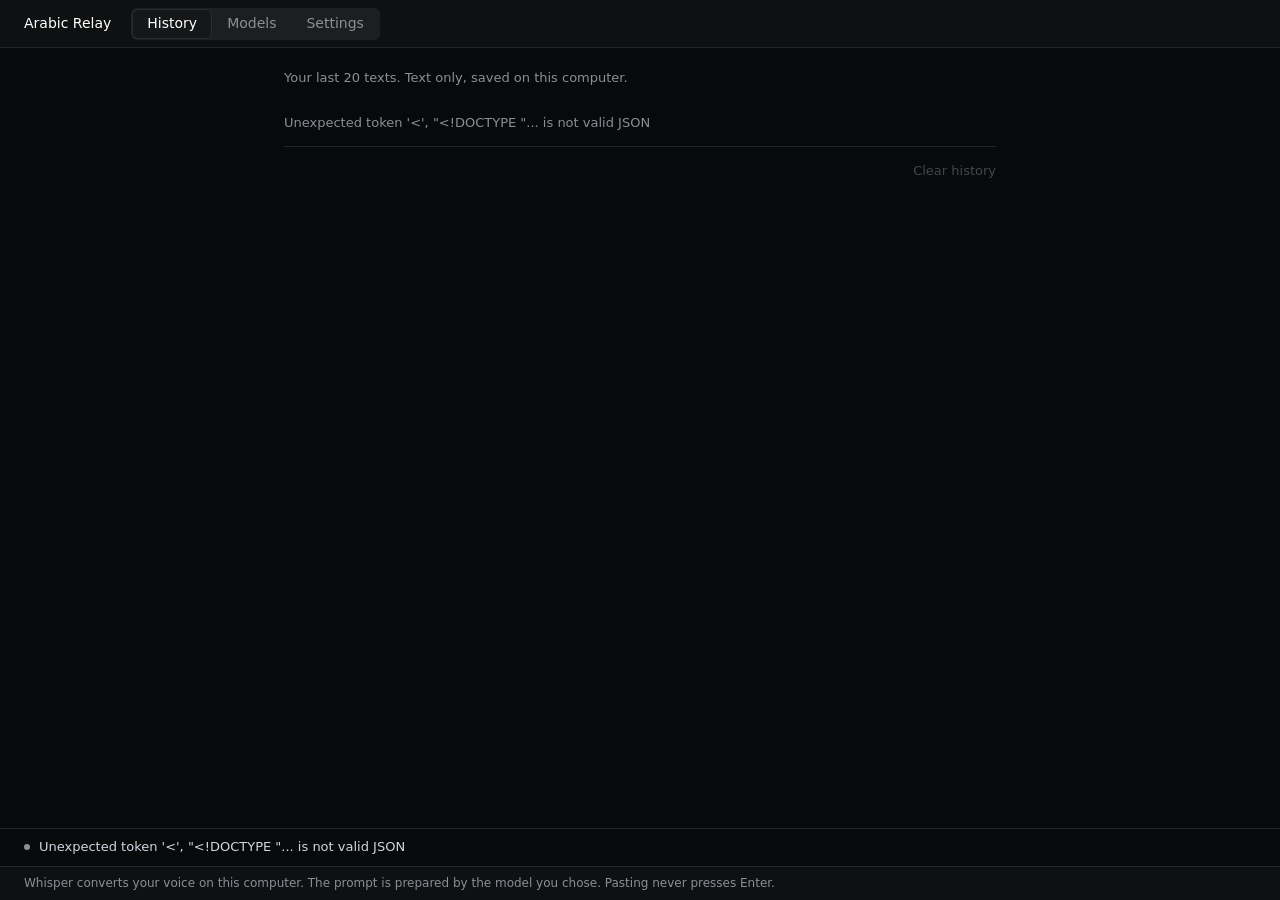
==== commit 6cb4f058: "Default the interface to English while preserving saved language" ====
--- a/src/arabic_relay/index.html
+++ b/src/arabic_relay/index.html
@@ -3,6 +3,354 @@
 <script>
 try{document.documentElement.dataset.theme=localStorage.getItem('relay-theme')==='light'?'light':'dark';}catch{document.documentElement.dataset.theme='dark';}
 document.documentElement.dataset.quick=String(window.location?.search==='?quick=1');
+</script>
+<script>
+// The interface language. Arabic is the source text, so it needs no table; English looks each string up here.
+// tests/test_language_ui.cjs fails if a string the app can show has no English.
+const RELAY_EN={
+ "جاهز":"Ready",
+ "السجل":"History",
+ "النماذج":"Models",
+ "الإعدادات":"Settings",
+ "أقسام البرنامج":"App sections",
+ "اختصار التسجيل":"Recording shortcut",
+ "آخر 20 نص. نص بس، محفوظ على جهازك.":"Your last 20 texts. Text only, saved on this computer.",
+ "مسح السجل":"Clear history",
+ "الكلام لنص":"Speech to text",
+ "تطبيق على جهازك · بيحوّل الكلام أونلاين بحسابك":"App on this computer · converts speech online with your account",
+ "المستخدم حاليًا":"In use",
+ "حمّل Wispr Flow":"Download Wispr Flow",
+ "افتح Wispr Flow":"Open Wispr Flow",
+ "مكانه…":"Locate…",
+ "استخدام":"Use",
+ "أونلاين · بمفتاحك · ممكن يبقى عليه حدود أو تكلفة من حسابك":"Online · with your key · may have limits or costs on your account",
+ "مفتاح Cohere":"Cohere key",
+ "احفظ المفتاح":"Save key",
+ "امسح المفتاح المحفوظ":"Remove saved key",
+ "نموذج عندي بالفعل…":"A model I already have…",
+ "كتابة البرومبت بالإنجليزي":"Writing the English prompt",
+ "بيشتغل بحسابك في Codex أو Claude Code، ومن غير مفاتيح API.":"Uses your Codex or Claude Code account, with no API keys.",
+ "اسم النموذج، وبعدين Enter":"Model name, then Enter",
+ "اسم نموذج تاني":"Another model name",
+ "ثبّت واحد منهم عشان تجهيز البرومبت يشتغل:":"Install one of these to prepare prompts:",
+ "المجهود":"Effort",
+ "منخفض":"Low",
+ "متوسط":"Medium",
+ "عالي":"High",
+ "عالي جدًا":"Very high",
+ "أقصى":"Maximum",
+ "الأقل أسرع. الأعلى أحسن مع الكلام الطويل أو المتلخبط.":"Lower is faster. Higher does better with long or messy speech.",
+ "ترجمة العربي على جهازك":"Translating Arabic on this computer",
+ "مع «ترجمة العربي بس»، العبارات العربي بتترجم على جهازك عن طريق Ollama، وبياخد حوالي":"With “Translate Arabic only”, Arabic phrases translate on this computer through Ollama, which takes about",
+ "من ذاكرة كارت الشاشة وهو شغال. لو ما قدرش يرد، بيستخدم النموذج اللي اخترته فوق.":"of graphics card memory while running. If it can't answer, the model you chose above is used.",
+ "بدوّر على المترجم…":"Looking for the translator…",
+ "حمّل Ollama":"Download Ollama",
+ "تحميل":"Download",
+ "إلغاء":"Cancel",
+ "ترجم على جهازك":"Translate on this computer",
+ "اللغة":"Language",
+ "لغة البرنامج":"App language",
+ "بتغيّر لغة البرنامج بس. البرومبت بيفضل بالإنجليزي.":"This changes the app's language only. Your prompts stay in English.",
+ "طريقة الكتابة":"Writing mode",
+ "برومبت منظّم":"Structured prompt",
+ "ترجمة العربي بس":"Translate Arabic only",
+ "الاختصار":"Shortcut",
+ "سيب البرنامج مفتوح أو متصغّر. الاختصار بيبدأ التسجيل وبيوقفه.":"Keep the app open or minimized. The shortcut starts and stops recording.",
+ "الشكل":"Appearance",
+ "الوضع الفاتح":"Light mode",
+ "الوضع الغامق":"Dark mode",
+ "غيّر للوضع الفاتح":"Switch to light mode",
+ "غيّر للوضع الغامق":"Switch to dark mode",
+ "التحديثات":"Updates",
+ "طريقة التحديث":"Update mode",
+ "تلقائي":"Automatic",
+ "تنبيه بس":"Notify only",
+ "إيقاف":"Off",
+ "ثبّت التحديثات لما أقفل البرنامج":"Install updates when I quit the app",
+ "متقدم":"Advanced",
+ "حوّل الكلام وأنا بتكلم":"Transcribe while I speak",
+ "مع Whisper بس. النص بيخلص أسرع بعد ما توقف. شغال تلقائي مع كارت NVIDIA، ومقفول على المعالج لأن النماذج الكبيرة مش بتلحق. الصوت بيفضل في الذاكرة على جهازك.":"Whisper only. The text finishes faster after you stop. On automatically with an NVIDIA graphics card, and off on the CPU because large models can't keep up. The audio stays in memory on this computer.",
+ "سيب نموذج الكلام في الذاكرة":"Keep the speech model in memory",
+ "5 دقايق بعد آخر تسجيل":"5 minutes after the last recording",
+ "15 دقيقة":"15 minutes",
+ "ساعة":"1 hour",
+ "لحد ما أقفل البرنامج":"Until I quit the app",
+ "جهّز النموذج أول ما البرنامج يفتح":"Prepare the model when the app opens",
+ "استخدم المعالج دايمًا":"Always use the CPU",
+ "لما النموذج يخرج من الذاكرة، أول تسجيل بعدها بياخد كام ثانية زيادة.":"After the model leaves memory, the next recording takes a few extra seconds.",
+ "جرّب كارت الشاشة تاني":"Try the graphics card again",
+ "كلمات عايز النموذج يسمعها صح (اختياري)":"Words the model should hear correctly (optional)",
+ "React، أسماء مشاريع، كلمات تقنية…":"React, project names, technical terms…",
+ "شوف الكلمات المحفوظة":"See saved words",
+ "قواعد الكلمات":"Word rules",
+ "القاعدة بتبدّل كلمة عربي زي ما اتسمعت بالكتابة الإنجليزي اللي تختارها، كل مرة تيجي ككلمة كاملة. القواعد اللي وافقت عليها بس هي اللي بتغيّر نصك.":"A rule replaces an Arabic word as it was heard with the English spelling you choose, whenever it appears as a whole word. Only rules you approved change your text.",
+ "الكلمة زي ما اتسمعت":"The word as heard",
+ "الكتابة الإنجليزي":"English spelling",
+ "ضيف قاعدة":"Add rule",
+ "إلغاء التعديل":"Cancel edit",
+ "نسخ معلومات التشخيص":"Copy diagnostics",
+ "إصدارات البرامج وكارت الشاشة ومسارات الأدوات، عشان تبعتها في GitHub issue. مفيهاش كلام ولا صوت.":"App versions, graphics card and tool paths, to send in a GitHub issue. It contains no speech or audio.",
+ "الجديد":"What's new",
+ "أعد التشغيل وحدّث":"Restart and update",
+ "حمّله بنفسك":"Download it yourself",
+ "البرنامج اتقفل فجأة آخر مرة. انسخ معلومات التشخيص وابعتها في GitHub issue.":"The app closed unexpectedly last time. Copy the diagnostics and send them in a GitHub issue.",
+ "نسخ التشخيص":"Copy diagnostics",
+ "إخفاء":"Dismiss",
+ "كلماتك المحفوظة":"Your saved words",
+ "البرنامج بيحفظ الكلمات الإنجليزي اللي كتبتها أو صححتها، والتصحيحات القصيرة. بيتحفظوا على جهازك كلمات بس، مش نصوص كاملة، ولحد 300 كلمة و100 تصحيح. بيساعدوا في ضبط الكتابة الإنجليزي، ومش بيروحوا لنموذج الكلام.":"The app saves English words you typed or corrected, and short corrections. They stay on this computer as words only, not full texts, up to 300 words and 100 corrections. They help with English spelling and never go to the speech model.",
+ "إغلاق":"Close",
+ "امسح الكلمات المحفوظة":"Clear saved words",
+ "كلام Wispr Flow":"Wispr Flow speech",
+ "جرّب تاني":"Try again",
+ "إنهاء":"Finish",
+ "الطلب ما نجحش.":"The request failed.",
+ "كارت الشاشة وقف بعد خطأ. الكلام هيشتغل على المعالج لحد {time}.":"The graphics card stopped after an error. Speech will run on the CPU until {time}.",
+ "مقفول: الترجمة بتستخدم النموذج اللي اخترته أونلاين.":"Off: translation uses the model you chose, online.",
+ "شغال: {model} جاهز.":"On: {model} is ready.",
+ "{model} مش متحمّل، فالترجمة بتستخدم النموذج اللي اخترته أونلاين.":"{model} is not downloaded, so translation uses the model you chose, online.",
+ "Ollama مش شغال، فالترجمة بتستخدم النموذج اللي اخترته أونلاين.":"Ollama is not running, so translation uses the model you chose, online.",
+ "بيتحمّل · {done} من {total} GB":"Downloading · {done} of {total} GB",
+ "بيبدأ التحميل…":"Starting the download…",
+ "المترجم جاهز.":"The translator is ready.",
+ "{tool} اتنقل أو اتمسح: {path}. البرنامج هيستخدم أي نسخة يلاقيها، أو اختار مكانه من تبويب النماذج.":"{tool} was moved or deleted: {path}. The app will use any copy it finds, or you can locate it on the Models tab.",
+ "راجع صفحة تسجيل الدخول، وحسّن رسائل الخطأ عشان تكون واضحة للمستخدم. ما تغيّرش طريقة تسجيل الدخول الحالية، واتأكد إن الصفحة بتشتغل كويس على الموبايل.":"Review the login page and make its error messages clear to the user. Do not change the current sign-in method, and make sure the page works well on mobile.",
+ "ما قدرتش ألصق.":"Couldn't paste.",
+ "{count} من 20":"{count} of 20",
+ "اقرا الكل":"Read all",
+ "اقفل":"Show less",
+ "نسخ":"Copy",
+ "حذف":"Delete",
+ "لسه مفيش حاجة هنا.":"Nothing here yet.",
+ "دوس {key} في أي تطبيق واتكلم، والنص هيتلصق مكان ما كنت بتكتب.":"Press {key} in any app and speak. The text is pasted where you were typing.",
+ "التسجيل بيشتغل من تطبيق الويندوز بس.":"Recording works only in the Windows app.",
+ "تمسح السجل كله؟":"Clear all history?",
+ "كل النصوص المحفوظة هتتمسح من جهازك.":"All saved texts will be deleted from this computer.",
+ "مسح الكل":"Clear all",
+ "اتنسخ.":"Copied.",
+ "ما قدرتش أنسخ. افتح النص وانسخه بـ Ctrl + C.":"Couldn't copy. Open the text and copy it with Ctrl + C.",
+ "تمسح النص ده؟":"Delete this text?",
+ "هيتمسح من السجل على جهازك.":"It will be deleted from History on this computer.",
+ "مسح":"Delete",
+ "الكلمات: {words} · التصحيحات: {corrections}":"Words: {words} · Corrections: {corrections}",
+ "لسه مفيش كلمات محفوظة.":"No saved words yet.",
+ "اتحفظ فولدر النموذج.":"Model folder saved.",
+ "الترجمة هتبقى على جهازك لما ينفع.":"Translation will run on this computer when possible.",
+ "الترجمة هتستخدم النموذج اللي اخترته أونلاين.":"Translation will use the model you chose, online.",
+ "اتحفظت الإعدادات.":"Settings saved.",
+ "الكلام هيتحوّل وإنت بتتكلم.":"Speech will be transcribed while you speak.",
+ "الكلام هيتحوّل بعد ما توقف التسجيل.":"Speech will be transcribed after you stop recording.",
+ "احفظ القاعدة":"Save rule",
+ "اكتب الكلمة زي ما اتسمعت والكتابة الإنجليزي.":"Enter the word as heard and its English spelling.",
+ "القاعدة دي مش موجودة.":"That rule no longer exists.",
+ "اتمسحت الكلمات المحفوظة.":"Saved words cleared.",
+ "فيه مفتاح محفوظ على حساب الويندوز ده. اكتب مفتاح تاني لو عايز تغيّره.":"A key is saved on this Windows account. Enter another key to change it.",
+ "مفيش مفتاح محفوظ. ضيف مفتاحك عشان الاختيار ده يشتغل.":"No key saved. Add your key to use this option.",
+ "Wispr Flow بيحوّل الكلام أونلاين بحسابك، والبرنامج بياخد النص بس.":"Wispr Flow converts speech online with your account. The app only receives the text.",
+ "Cohere بيحوّل العربي والإنجليزي أونلاين. الصوت بيتبعت لما توقف التسجيل.":"Cohere converts Arabic and English online. The audio is sent when you stop recording.",
+ "فولدر النموذج اتنقل أو اتمسح: {path}. حمّل نموذج أو اختار فولدر تاني.":"The model folder was moved or deleted: {path}. Download a model or choose another folder.",
+ "عشان تبدأ، حمّل نموذج كلام أو اختار واحد عندك.":"To start, download a speech model or choose one you already have.",
+ "مفيش كارت NVIDIA، فالتحويل بيشتغل على المعالج وبياخد كام ثانية في كل جملة.":"No NVIDIA graphics card, so speech runs on the CPU and takes a few seconds per sentence.",
+ "Whisper بيشتغل على جهازك، وصوتك مش بيخرج منه.":"Whisper runs on this computer, and your voice never leaves it.",
+ "Wispr Flow بيحوّل الصوت أونلاين. ":"Wispr Flow converts your voice online. ",
+ "Cohere بيحوّل الصوت أونلاين. ":"Cohere converts your voice online. ",
+ "Whisper بيحوّل صوتك على جهازك. ":"Whisper converts your voice on this computer. ",
+ "والعبارات العربي بتترجم على جهازك لما ينفع.":"Arabic phrases translate on this computer when possible.",
+ "والبرومبت بيتجهز بالنموذج اللي اخترته.":"The prompt is prepared by the model you chose.",
+ " واللصق من غير Enter.":" Pasting never presses Enter.",
+ "هنستخدم Cohere. الصوت هيتبعت لما توقف التسجيل.":"Using Cohere. The audio is sent when you stop recording.",
+ "هنستخدم Cohere. ضيف مفتاحك تحت.":"Using Cohere. Add your key below.",
+ "هنستخدم Wispr Flow. بعد الاختصار، اتكلم باختصار Flow بتاعه.":"Using Wispr Flow. After the shortcut, speak using Flow's own shortcut.",
+ "هنستخدم Whisper على جهازك.":"Using Whisper on this computer.",
+ "اكتب مفتاح Cohere الأول.":"Enter your Cohere key first.",
+ "اتمسح مفتاح Cohere.":"Cohere key removed.",
+ "اتحفظ مفتاح Cohere. ما اتبعتش أي صوت، ولسه ما جرّبناش المفتاح.":"Cohere key saved. No audio was sent, and the key hasn't been tried yet.",
+ "التسجيل لازم يكون أقل من خمس دقايق.":"The recording must be under five minutes.",
+ "Wispr Flow اتفتح. كمّل إعداده أو سجّل الدخول لو طلب.":"Wispr Flow opened. Finish setting it up or sign in if it asks.",
+ "صفحة تحميل Wispr Flow اتفتحت. ثبّته وسجّل الدخول، وبعدها ارجع هنا.":"The Wispr Flow download page opened. Install it, sign in, then come back here.",
+ "استخدم القاعدة دي":"Use this rule",
+ "من تصحيح وافقت عليه":"From a correction you approved",
+ "ضفتها إنت":"Added by you",
+ "تعديل":"Edit",
+ "لسه مفيش قواعد. ضيف واحدة تحت.":"No rules yet. Add one below.",
+ "تصحيحات من كلامك. وافق عليها عشان تتبدّل تلقائي:":"Corrections from your speech. Approve one to replace it automatically:",
+ "موافقة":"Approve",
+ "{rules} قاعدة · {active} شغالة":"Rules: {rules} · On: {active}",
+ "{count} اقتراح":"Suggestions: {count}",
+ "اتحدّثت قواعد الكلمات.":"Word rules updated.",
+ "اتلغى التحويل.":"Transcription cancelled.",
+ "التحويل ما نجحش.":"Transcription failed.",
+ "ما سمعتش كلام. سجّل تاني.":"I didn't hear any speech. Record again.",
+ "الكلام طويل أوي. سجّل حاجة أقصر.":"That was too long. Record something shorter.",
+ "ما قدرتش أوصل لمحرك الكلام. جرّب تاني.":"Couldn't reach the speech engine. Try again.",
+ "ضيف مفتاح Cohere من تبويب النماذج الأول.":"Add your Cohere key on the Models tab first.",
+ "اختار نموذج كلام من تبويب النماذج الأول.":"Choose a speech model on the Models tab first.",
+ "التسجيل مش متاح على الجهاز ده.":"Recording isn't available on this computer.",
+ "مفيش صيغة تسجيل مناسبة.":"No suitable recording format.",
+ "التسجيل وقف. جرّب تاني.":"Recording stopped. Try again.",
+ "اتلغى التسجيل.":"Recording cancelled.",
+ "التسجيل كبير أوي. سجّل حاجة أقصر.":"The recording is too large. Record something shorter.",
+ "البرنامج محتاج إذن المايك. اسمح بيه من إعدادات الويندوز.":"The app needs microphone permission. Allow it in Windows settings.",
+ "الأدق":"Most accurate",
+ "الأسرع":"Fastest",
+ "بجرّب الكلام…":"Testing speech…",
+ "وقف. دوس كمّل التحميل وهيكمل من مكانه.":"Paused. Press Resume download to continue where it stopped.",
+ "بتتحمّل مكتبة NVIDIA":"Downloading the NVIDIA library",
+ "بيتحمّل النموذج":"Downloading the model",
+ "{done} من {total}":"{done} of {total}",
+ "بيشتغل على {device}":"Runs on {device}",
+ "كارت الشاشة":"the graphics card",
+ "المعالج":"the CPU",
+ "على جهازك":"On this computer",
+ "مكتبة NVIDIA":"NVIDIA library",
+ "مقترح لجهازك":"Recommended for this computer",
+ "كمّل التحميل":"Resume download",
+ "فولدر عندك · على جهازك":"Your folder · on this computer",
+ "الكلام جاهز.":"Speech is ready.",
+ "هنستخدم Whisper {name}.":"Using Whisper {name}.",
+ "تمسح النموذج ده؟":"Delete this model?",
+ "Whisper {name} هيتمسح من جهازك، وتقدر تحمّله تاني من هنا.":"Whisper {name} will be deleted from this computer. You can download it again here.",
+ "اتمسح النموذج.":"Model deleted.",
+ "الافتراضي":"Default",
+ "نموذج تاني…":"Another model…",
+ "مش موجود على الجهاز":"Not on this computer",
+ "مسجّل الدخول":"Signed in",
+ "موجود":"Installed",
+ "مش مسجّل الدخول. افتح الطرفية واكتب codex login.":"Not signed in. Open a terminal and run codex login.",
+ "مش مسجّل الدخول. افتح الطرفية واكتب claude وبعدها /login.":"Not signed in. Open a terminal, run claude, then /login.",
+ "اتحفظ مكان {tool}.":"{tool}'s location saved.",
+ "التحديث لـ {version} ما اتثبتش.":"The update to {version} didn't install.",
+ "Arabic Relay {version} جاهز":"Arabic Relay {version} is ready",
+ "Arabic Relay {version} متاح":"Arabic Relay {version} is available",
+ "بثبّت التحديث، والبرنامج هيفتح تاني لما يخلص.":"Installing the update. The app will reopen when it finishes.",
+ "اتنسخت معلومات التشخيص. مفيهاش كلام ولا صوت.":"Diagnostics copied. They contain no speech or audio.",
+ "بيسيب الإنجليزي زي ما هو ويترجم العبارات العربي بس. ":"Keeps your English as it is and translates only the Arabic phrases. ",
+ "الترجمة على جهازك، ولو ما قدرش بتروح للنموذج اللي اخترته أونلاين.":"Translation runs on this computer. If it can't, it goes to the model you chose, online.",
+ "الترجمة بالنموذج اللي اخترته أونلاين.":"Translation uses the model you chose, online.",
+ "بيحوّل كلامك لبرومبت إنجليزي منظّم.":"Turns your speech into a structured English prompt.",
+ "اختصار التسجيل بيشتغل…":"The recording shortcut is starting…",
+ "سيب البرنامج مفتوح أو متصغّر. الاختصار بيبدأ التسجيل وبيوقفه. مع Wispr Flow، استخدم اختصاره هو بعد ما الشريط يظهر.":"Keep the app open or minimized. The shortcut starts and stops recording. With Wispr Flow, use Flow's own shortcut after the pill appears.",
+ "ما سمعتش حاجة.":"I didn't hear anything.",
+ "مفيش تطبيق ألصق فيه.":"No app to paste into.",
+ "الترجمة ما كملتش.":"Translation didn't finish.",
+ "اتنسخ وهتلاقيه في السجل.":"Copied and saved in History.",
+ "اتنسخ، الصق بـ Ctrl + V.":"Copied. Paste with Ctrl + V.",
+ "هتلاقيه في السجل.":"Saved in History.",
+ "ما قدرتش أحفظه.":"Couldn't save it.",
+ "بسمعك…":"Listening…",
+ "بجهّز النص…":"Preparing the text…",
+ "اتكلم بـ Flow":"Speak with Flow",
+ "الاختصار ما اتوصلش. أعد تشغيل البرنامج.":"The shortcut didn't connect. Restart the app.",
+ "اتنسخ، ما اتلصقش":"Copied, not pasted",
+ "اكتب الكلمة زي ما اتسمعت بحروف عربي.":"Write the word as heard, in Arabic letters.",
+ "الكلمة المسموعة لازم تكون من حرفين لـ 80 حرف عربي، زي ريدزاين.":"The heard word must be 2 to 80 Arabic letters.",
+ "اكتب الكتابة الإنجليزي.":"Enter the English spelling.",
+ "الكتابة الإنجليزي لازم تكون من حرف لـ 80 حرف لاتيني أو أرقام أو . _ - + # / :":"The English spelling must be 1 to 80 Latin letters, numbers or . _ - + # / :",
+ "الموافقة مش صحيحة.":"That approval is not valid.",
+ "اختار قاعدة.":"Choose a rule.",
+ "اختار القاعدة شغالة ولا لأ.":"Choose whether the rule is on.",
+ "النص لازم يكون أقل من 12,000 حرف.":"The text must be under 12,000 characters.",
+ "كارت الشاشة ما قدرش يشغّل النموذج، فالكلام هيشتغل على المعالج. تقدر تغيّر ده من الإعدادات.":"The graphics card couldn't run the model, so speech will run on the CPU. You can change this in Settings.",
+ "اختار Whisper large-v3 أو large-v3-turbo.":"Choose Whisper large-v3 or large-v3-turbo.",
+ "فيه تحميل شغال بالفعل.":"A download is already running.",
+ "التحميل وقف فجأة. جرّب تاني.":"The download stopped unexpectedly. Try again.",
+ "اختصار التسجيل ما اشتغلش. أعد تشغيل البرنامج أو اختار اختصار تاني.":"The recording shortcut didn't start. Restart the app or choose another shortcut.",
+ "طلب الترجمة مش صحيح.":"The translation request is not valid.",
+ "استخدم لحد 80 مصطلح محمي، كل واحد أقل من 100 حرف.":"Use up to 80 protected terms, each under 100 characters.",
+ "الكلام طويل أوي. أقصى عدد 64 عبارة عربي.":"That was too long. The limit is 64 Arabic phrases.",
+ "طلبات ترجمة كتير. جرّب بعد شوية.":"Too many translation requests. Try again shortly.",
+ "Ollama مش شغال. شغّله أو ثبّته من ollama.com/download وجرّب تاني.":"Ollama isn't running. Start it, or install it from ollama.com/download, and try again.",
+ "تحميل النموذج فشل. راجع النت وجرّب تاني.":"The model download failed. Check your connection and try again.",
+ "اختار الترجمة تبقى على جهازك ولا لأ.":"Choose whether translation runs on this computer.",
+ "Arabic Relay محتاج نسخة faster-whisper (Systran/faster-whisper-large-v3).":"Arabic Relay needs a faster-whisper copy (Systran/faster-whisper-large-v3).",
+ "ده نموذج OpenAI Whisper بصيغة pt. Arabic Relay محتاج نسخة faster-whisper (Systran/faster-whisper-large-v3).":"This is an OpenAI Whisper model in pt format. Arabic Relay needs a faster-whisper copy (Systran/faster-whisper-large-v3).",
+ "ده نموذج whisper.cpp. Arabic Relay محتاج نسخة faster-whisper (Systran/faster-whisper-large-v3).":"This is a whisper.cpp model. Arabic Relay needs a faster-whisper copy (Systran/faster-whisper-large-v3).",
+ "الفولدر ده مش نموذج faster-whisper. اختار الفولدر اللي فيه model.bin و config.json.":"This folder isn't a faster-whisper model. Choose the folder with model.bin and config.json.",
+ "اختار Codex أو Claude Code أو Wispr Flow.":"Choose Codex, Claude Code or Wispr Flow.",
+ "اختار ملف البرنامج بصيغة exe.":"Choose the program file (exe).",
+ "Arabic Relay بيمسح النماذج اللي حمّلها بس. امسح الفولدر ده بنفسك لو مش محتاجه.":"Arabic Relay only deletes models it downloaded. Delete this folder yourself if you no longer need it.",
+ "ملفات النموذج مستخدمة دلوقتي. جرّب تاني بعد شوية.":"The model files are in use. Try again shortly.",
+ "الملف اتحمّل بايظ. جرّب تاني.":"The file downloaded corrupted. Try again.",
+ "التحميل وقف. راجع النت وجرّب تاني، وهيكمل من مكانه.":"The download stopped. Check your connection and try again. It will continue where it stopped.",
+ "الهارد مليان. فضّي مساحة وجرّب تاني، وهيكمل من مكانه.":"The disk is full. Free up space and try again. It will continue where it stopped.",
+ "التحميل فشل. جرّب تاني.":"The download failed. Try again.",
+ "التسجيل لازم يكون أقل من 24 MB.":"The recording must be under 24 MB.",
+ "طلب التحويل مش صحيح.":"The transcription request is not valid.",
+ "صوت التسجيل مش سليم.":"The recording audio is not valid.",
+ "حجم الطلب مش صحيح.":"The request size is not valid.",
+ "الطلب مش صحيح.":"The request is not valid.",
+ "طلب التسجيل مش صحيح.":"The recording request is not valid.",
+ "اختار فولدر النموذج.":"Choose the model folder.",
+ "اختار النموذج يفضل متحمّل قد إيه.":"Choose how long the model stays in memory.",
+ "اختار هل النموذج يجهز أول ما البرنامج يفتح.":"Choose whether the model prepares when the app opens.",
+ "اختار هل الكلام يشتغل دايمًا على المعالج.":"Choose whether speech always runs on the CPU.",
+ "مفيش نموذج كلام متجهز.":"No speech model is ready.",
+ "افتح wisprflow.ai/downloads في المتصفح وثبّت Wispr Flow.":"Open wisprflow.ai/downloads in your browser and install Wispr Flow.",
+ "اكتب مفتاح Cohere تاني من تبويب النماذج.":"Enter your Cohere key again on the Models tab.",
+ "اكتب مفتاح Cohere من غير مسافات أو سطور جديدة.":"Enter the Cohere key without spaces or new lines.",
+ "التسجيل لازم يكون WAV سليم وأقل من خمس دقايق.":"The recording must be a valid WAV under five minutes.",
+ "Cohere محتاج صوت WAV. سجّل تاني.":"Cohere needs WAV audio. Record again.",
+ "فيه تسجيل بيتحوّل دلوقتي. استنى لما يخلص.":"A recording is being transcribed. Wait for it to finish.",
+ "Cohere ما قدرش يكمّل. راجع النت وجرّب تاني.":"Cohere couldn't finish. Check your connection and try again.",
+ "Cohere رجّع نص مش سليم. جرّب تاني.":"Cohere returned invalid text. Try again.",
+ "الكلمات المساعدة لازم تكون أقل من 3,000 حرف.":"The helper words must be under 3,000 characters.",
+ "استخدم لحد 40 كلمة قصيرة، بينهم فاصلة.":"Use up to 40 short words, separated by commas.",
+ "خلصت محاولات التعرف على الكلام.":"No speech recognition attempts are left.",
+ "اختار Whisper أو Cohere للتسجيل بالمايك.":"Choose Whisper or Cohere to record with the microphone.",
+ "التسجيل لازم يكون WebM أو WAV أو MP4 وأقل من 24 MB.":"The recording must be WebM, WAV or MP4 and under 24 MB.",
+ "اختار نموذج Whisper من تبويب النماذج.":"Choose a Whisper model on the Models tab.",
+ "اختار هل الكلام يتحوّل وإنت بتتكلم.":"Choose whether speech is transcribed while you speak.",
+ "التحويل خد وقت طويل. جرّب تاني.":"Transcription took too long. Try again.",
+ "محرك الكلام وقف. سجّل تاني عشان يشتغل.":"The speech engine stopped. Record again to restart it.",
+ "التسجيل اتلغى.":"The recording was cancelled.",
+ "نموذج الكلام مش موجود. حمّله تاني.":"The speech model is missing. Download it again.",
+ "فيه تسجيل بيتحوّل. جرّب لما يخلص.":"A recording is being transcribed. Try when it finishes.",
+ "ثبّت Codex CLI أو Claude Code عشان تجهيز البرومبت يشتغل.":"Install Codex CLI or Claude Code to prepare prompts.",
+ "التجهيز خد وقت طويل. جرّب مجهود أقل.":"Preparing took too long. Try lower effort.",
+ "اختار Codex أو Claude Code.":"Choose Codex or Claude Code.",
+ "اسم النموذج لازم يكون حروف وأرقام ونقط وشرطات، لحد 80 حرف.":"The model name must be letters, numbers, dots and dashes, up to 80 characters.",
+ "اختار مستوى مجهود من القايمة.":"Choose an effort level from the list.",
+ "اتلغى التجهيز.":"Preparing cancelled.",
+ "Codex مش مسجّل الدخول. افتح الطرفية واكتب codex login.":"Codex is not signed in. Open a terminal and run codex login.",
+ "Claude Code مش مسجّل الدخول. افتح الطرفية واكتب claude وبعدها /login.":"Claude Code is not signed in. Open a terminal, run claude, then /login.",
+ "النص لازم يكون من حرف لـ 12,000 حرف.":"The text must be 1 to 12,000 characters.",
+ "كلامك لازم يكون من حرف لـ 12,000 حرف.":"Your words must be 1 to 12,000 characters.",
+ "النص الأصلي لازم يكون أقل من 12,000 حرف.":"The original text must be under 12,000 characters.",
+ "خلّص التسجيل أو التجهيز الأول، وبعدها حدّث.":"Finish recording or preparing first, then update.",
+ "اختار تلقائي أو تنبيه بس أو إيقاف.":"Choose Automatic, Notify only or Off.",
+ "مفيش تحديث جاهز.":"No update is ready.",
+ "التحديث فشل في فحص التوقيع واتمسح. هيتحمّل تاني بعدين.":"The update failed its signature check and was deleted. It will download again later."
+};
+// Messages from the Python side with a value inside them.
+const RELAY_EN_PATTERNS=[
+ [new RegExp("^“(.+)” ليها قاعدة بالفعل\\. عدّل القاعدة دي\\.$"),"“$1” already has a rule. Edit that rule."],
+ [new RegExp("^أقصى عدد (\\d+) قاعدة\\.$"),"The limit is $1 rules."],
+ [new RegExp("^فضّي مساحة الأول: التحميل محتاج (.+) GB والمتاح (.+) GB\\.$"),"Free up space first: the download needs $1 GB and $2 GB is available."],
+ [new RegExp("^(.+) مش متاح، وممكن تطبيق تاني بيستخدمه\\. اختار اختصار تاني من الإعدادات\\.$"),"$1 is not available, and another app may be using it. Choose another shortcut in Settings."],
+ [new RegExp("^(.+) ما رجّعش نص\\. راجع تسجيل الدخول وحدود خطتك\\.$"),"$1 returned no text. Check its sign-in and your plan's limits."],
+ [new RegExp("^(.+) مش متثبّت\\. اختار (.+) من تبويب النماذج\\.$"),"$1 isn't installed. Choose $2 on the Models tab."],
+ [new RegExp("^(.+) بيجهز نص دلوقتي\\. استنى لما يخلص\\.$"),"$1 is preparing text. Wait for it to finish."]
+];
+const relayLanguage=(()=>{try{return localStorage.getItem('relay-language')==='ar'?'ar':'en';}catch{return 'en';}})();
+const relayLocale=relayLanguage==='en'?'en':'ar-EG-u-nu-latn',ALIAS_ARROW=relayLanguage==='en'?'→':'←';
+if(relayLanguage==='en'){document.documentElement.lang='en';document.documentElement.dir='ltr';}
+function relayEnglish(text){
+ if(Object.hasOwn(RELAY_EN,text))return RELAY_EN[text];
+ for(const [pattern,english] of RELAY_EN_PATTERNS)if(pattern.test(text))return text.replace(pattern,english);
+ return text;
+}
+function tr(text,values){
+ let out=relayLanguage==='en'&&typeof text==='string'?relayEnglish(text):text;
+ for(const [name,value] of Object.entries(values||{}))out=out.split('{'+name+'}').join(value);
+ return out;
+}
+// The static page is written in Arabic. In English, its text and labels change once, before the first paint.
+// The hidden engine block is never shown, so it is left alone.
+function localizeNode(node){
+ if(relayLanguage!=='en'||!node||node.id==='engine')return;
+ if(node.nodeType===3){const text=node.nodeValue.trim();if(text){const english=tr(text);if(english!==text)node.nodeValue=node.nodeValue.replace(text,()=>english);}return;}
+ for(const name of ['aria-label','title','placeholder']){const value=node.getAttribute?.(name);if(value){const english=tr(value);if(english!==value)node.setAttribute(name,english);}}
+ for(const child of node.childNodes||[])localizeNode(child);
+}
 </script>
 <style>
 @font-face{font-family:Inter;src:url('/fonts/InterVariable.woff2') format('woff2');font-weight:100 900;font-display:swap}
@@ -85,7 +433,7 @@
 .rows{margin-top:12px;border-top:var(--hair) solid var(--line)}
 .row{display:flex;align-items:center;gap:16px;min-height:52px;padding:9px 0;border-bottom:var(--hair) solid var(--line)}
 .row-main{flex:1;min-width:0}.row-main strong{display:block;color:var(--ink);font-weight:510}
-.row-note{display:block;color:var(--muted);font-size:13px}.row-path{font-family:var(--mono);font-size:12px;text-align:right;overflow-wrap:anywhere}
+.row-note{display:block;color:var(--muted);font-size:13px}.row-path{font-family:var(--mono);font-size:12px;text-align:right;overflow-wrap:anywhere}:root[dir=ltr] .row-path{text-align:left}
 .row-progress{margin-top:4px;color:var(--muted);font-size:12px}
 .row-end{flex:none;display:flex;align-items:center;flex-wrap:wrap;gap:12px}
 .row-note .text-btn{display:inline}
@@ -169,7 +517,7 @@
 @media(prefers-reduced-motion:no-preference){dialog[open]{animation:lift .22s var(--ease)}dialog[open]::backdrop{animation:fade .2s ease-out}.notice.show{animation:fade .18s ease-out}:root[data-pill=working] #captureMark i{animation:dot-travel 1.1s ease-in-out infinite;animation-delay:calc(var(--i)*.09s)}#captureMark i{transition:transform .08s linear}}
 @media(prefers-reduced-motion:reduce){*,*::before,*::after{animation:none!important;transition:none!important;scroll-behavior:auto!important}}
 </style></head><body>
-<div id="captureBar" dir="ltr"><div id="capturePill"><button id="captureClose" class="pill-btn" aria-label="إلغاء" title="إلغاء"><svg aria-hidden="true" focusable="false"><use href="#i-close"/></svg></button><div id="captureMark" class="pywebview-drag-region" aria-hidden="true"><i style="--i:0"></i><i style="--i:1"></i><i style="--i:2"></i><i style="--i:3"></i><i style="--i:4"></i><i style="--i:5"></i><i style="--i:6"></i><i style="--i:7"></i><i style="--i:8"></i></div><div id="captureText" class="pywebview-drag-region" dir="rtl"><strong id="captureLabel" role="status">جاهز</strong></div><textarea id="flowCapture" rows="1" aria-label="كلام Wispr Flow" dir="auto" hidden></textarea><button id="captureRetry" class="pill-btn" aria-label="جرّب تاني" title="جرّب تاني" hidden><svg aria-hidden="true" focusable="false"><use href="#i-refresh"/></svg></button><button id="captureStop" class="pill-btn go" aria-label="إنهاء" title="إنهاء"><svg aria-hidden="true" focusable="false"><use href="#i-check"/></svg></button></div></div>
+<div id="captureBar" dir="ltr"><div id="capturePill"><button id="captureClose" class="pill-btn" aria-label="إلغاء" title="إلغاء"><svg aria-hidden="true" focusable="false"><use href="#i-close"/></svg></button><div id="captureMark" class="pywebview-drag-region" aria-hidden="true"><i style="--i:0"></i><i style="--i:1"></i><i style="--i:2"></i><i style="--i:3"></i><i style="--i:4"></i><i style="--i:5"></i><i style="--i:6"></i><i style="--i:7"></i><i style="--i:8"></i></div><div id="captureText" class="pywebview-drag-region" dir="auto"><strong id="captureLabel" role="status">جاهز</strong></div><textarea id="flowCapture" rows="1" aria-label="كلام Wispr Flow" dir="auto" hidden></textarea><button id="captureRetry" class="pill-btn" aria-label="جرّب تاني" title="جرّب تاني" hidden><svg aria-hidden="true" focusable="false"><use href="#i-refresh"/></svg></button><button id="captureStop" class="pill-btn go" aria-label="إنهاء" title="إنهاء"><svg aria-hidden="true" focusable="false"><use href="#i-check"/></svg></button></div></div>
 <svg aria-hidden="true" style="position:absolute;width:0;height:0"><defs>
 <symbol id="i-mic" viewBox="0 0 24 24"><rect x="9" y="2" width="6" height="13" rx="3"/><path d="M5 10v2a7 7 0 0 0 14 0v-2M12 19v3M8 22h8"/></symbol>
 <symbol id="i-arrow" viewBox="0 0 24 24"><path d="M4 12h16m-6-6 6 6-6 6"/></symbol>
@@ -215,6 +563,7 @@
  </div></section>
 
  <section class="panel" id="settingsPanel" role="tabpanel" aria-labelledby="settingsButton" hidden><div class="column">
+  <section class="group" id="languageSettings"><h2>اللغة</h2><div class="mode-buttons" role="group" aria-label="لغة البرنامج"><button class="btn" id="languageArabic" lang="ar" aria-pressed="true">العربية</button><button class="btn" id="languageEnglish" lang="en" aria-pressed="false">English</button></div><p class="group-help">بتغيّر لغة البرنامج بس. البرومبت بيفضل بالإنجليزي.</p></section>
   <section class="group"><h2>طريقة الكتابة</h2><div class="mode-buttons" role="group" aria-label="طريقة الكتابة"><button class="btn" id="craftMode" aria-pressed="true">برومبت منظّم</button><button class="btn" id="inlineMode" aria-pressed="false">ترجمة العربي بس</button></div><p class="group-help" id="modeHelp"></p></section>
   <section class="group" id="shortcutSettings" hidden><h2>الاختصار</h2><div class="setting"><label for="shortcutChoice">اختصار التسجيل</label><select id="shortcutChoice" dir="ltr"><option value="ctrl-alt-space">Ctrl + Alt + Space</option><option value="ctrl-alt-r">Ctrl + Alt + R</option><option value="ctrl-shift-space">Ctrl + Shift + Space</option></select></div><p class="group-help" id="shortcutHelp" role="status">سيب البرنامج مفتوح أو متصغّر. الاختصار بيبدأ التسجيل وبيوقفه.</p><p class="group-help" id="shortcutStatus" hidden></p></section>
   <section class="group"><h2>الشكل</h2><button class="btn" id="themeToggle" aria-label="غيّر للوضع الفاتح"><svg aria-hidden="true" focusable="false"><use href="#i-sun"/></svg><span>الوضع الفاتح</span></button></section>
@@ -271,10 +620,15 @@
 <dialog id="confirmDialog" aria-labelledby="confirmTitle" aria-describedby="confirmDescription"><h2 id="confirmTitle"></h2><p id="confirmDescription"></p><div class="dialog-actions"><button class="btn" id="confirmAccept"></button><button class="btn" id="confirmCancel" autofocus>إلغاء</button></div></dialog>
 <dialog id="vocabularyDialog" aria-labelledby="vocabularyTitle"><h2 id="vocabularyTitle">كلماتك المحفوظة</h2><p>البرنامج بيحفظ الكلمات الإنجليزي اللي كتبتها أو صححتها، والتصحيحات القصيرة. بيتحفظوا على جهازك كلمات بس، مش نصوص كاملة، ولحد 300 كلمة و100 تصحيح. بيساعدوا في ضبط الكتابة الإنجليزي، ومش بيروحوا لنموذج الكلام.</p><p id="learnedWords" dir="auto"></p><p id="learnedCorrections" dir="auto"></p><div class="dialog-actions"><button class="btn" id="vocabularyClose">إغلاق</button><button class="btn" id="forgetVocabulary">امسح الكلمات المحفوظة</button></div></dialog>
 <script>
+localizeNode(document.body);
 const $=id=>document.getElementById(id), icon=name=>`<svg aria-hidden="true" focusable="false"><use href="#i-${name}"/></svg>`;
-function updateThemeButton(){const dark=document.documentElement.dataset.theme==='dark';$('themeToggle').innerHTML=icon(dark?'sun':'moon')+`<span>${dark?'الوضع الفاتح':'الوضع الغامق'}</span>`;$('themeToggle').setAttribute('aria-label',dark?'غيّر للوضع الفاتح':'غيّر للوضع الغامق');}
+function updateThemeButton(){const dark=document.documentElement.dataset.theme==='dark';$('themeToggle').innerHTML=icon(dark?'sun':'moon')+`<span>${dark?tr('الوضع الفاتح'):tr('الوضع الغامق')}</span>`;$('themeToggle').setAttribute('aria-label',dark?tr('غيّر للوضع الفاتح'):tr('غيّر للوضع الغامق'));}
 $('themeToggle').addEventListener('click',()=>{const theme=document.documentElement.dataset.theme==='dark'?'light':'dark';document.documentElement.dataset.theme=theme;try{localStorage.setItem('relay-theme',theme);}catch{}updateThemeButton();});
 updateThemeButton();
+// A language change reloads the window, so everything is drawn once in one language. It comes back to the tab it left.
+function chooseLanguage(value){if(value===relayLanguage)return;try{localStorage.setItem('relay-language',value);localStorage.setItem('relay-reopen-tab','settings');}catch{}window.location.reload();}
+$('languageArabic').setAttribute('aria-pressed',String(relayLanguage==='ar'));$('languageEnglish').setAttribute('aria-pressed',String(relayLanguage==='en'));
+$('languageArabic').addEventListener('click',()=>chooseLanguage('ar'));$('languageEnglish').addEventListener('click',()=>chooseLanguage('en'));
 let csrf='', requestId=null, busy=false, listening=false, recognitionBase='', learningOriginal='';
 let refreshing=false;
 let captureId=null,pasteArmed=false,pastePending=false,pasteInputReceived=false;
@@ -291,8 +645,8 @@
 let aliasRules=[],aliasProposals=[],aliasEditing=null,stageTick=0,stageBegin=0,stageLabel='',jobGeneration=0,inlineAliasChanges='';
 const clock=()=>globalThis.performance?.now?.()??Date.now();
 let live=false, sent=false, nativeDesktop=false, speechConfigured=false, recorder=null, audioStream=null, audioBlob=null, audioUrl=null, recordTimer=null, discardAudio=false;
-function notice(message,success=false){$('notice').textContent=message;$('notice').className='notice show'+(success?' success':'');clearTimeout(noticeTimer);noticeTimer=null;if(success&&!quickCapture){noticeTimer=setTimeout(()=>{$('notice').textContent='';$('notice').className='notice';},NOTICE_MS);noticeTimer?.unref?.();}if(quickCapture&&!success&&!listening){quickFailure=true;quickMessage=message;}updateQuickSurface();}
-async function api(path,data){const response=await fetch(path,{method:data?'POST':'GET',headers:data?{'Content-Type':'application/json','X-Relay-Token':csrf}:{},body:data?JSON.stringify(data):undefined});const json=await response.json();if(!response.ok)throw new Error(json.error||'الطلب ما نجحش.');return json;}
+function notice(message,success=false){message=tr(message);$('notice').textContent=message;$('notice').className='notice show'+(success?' success':'');clearTimeout(noticeTimer);noticeTimer=null;if(success&&!quickCapture){noticeTimer=setTimeout(()=>{$('notice').textContent='';$('notice').className='notice';},NOTICE_MS);noticeTimer?.unref?.();}if(quickCapture&&!success&&!listening){quickFailure=true;quickMessage=message;}updateQuickSurface();}
+async function api(path,data){const response=await fetch(path,{method:data?'POST':'GET',headers:data?{'Content-Type':'application/json','X-Relay-Token':csrf}:{},body:data?JSON.stringify(data):undefined});const json=await response.json();if(!response.ok)throw new Error(tr(json.error)||tr('الطلب ما نجحش.'));return json;}
 function esc(s){return String(s).replace(/[&<>"']/g,c=>({'&':'&amp;','<':'&lt;','>':'&gt;','"':'&quot;',"'":'&#39;'}[c]));}
 function payload(){return {english:$('english').value};}
 function invalidate(){requestId=null;sent=false;update();}
@@ -305,7 +659,7 @@
  $('incrementalDictation').checked=incrementalEnabled;$('incrementalDictation').disabled=blocked||!csrf;$('incrementalSettings').hidden=dictationProvider!=='whisper';
  $('engineIdle').value=String(engineSettings.idleSeconds??300);$('engineIdle').disabled=blocked;$('enginePrewarm').checked=!!engineSettings.prewarm;$('enginePrewarm').disabled=blocked;
  $('gpuBackoff').hidden=!engineSettings.gpuBackoff;$('retryGpu').hidden=!engineSettings.gpuBackoff;
- if(engineSettings.gpuBackoff)$('gpuBackoff').textContent=`كارت الشاشة وقف بعد خطأ. الكلام هيشتغل على المعالج لحد ${new Date(engineSettings.gpuBackoff.until*1000).toLocaleTimeString('ar-EG-u-nu-latn')}.`;
+ if(engineSettings.gpuBackoff)$('gpuBackoff').textContent=tr('كارت الشاشة وقف بعد خطأ. الكلام هيشتغل على المعالج لحد {time}.',{time:new Date(engineSettings.gpuBackoff.until*1000).toLocaleTimeString(relayLocale)});
  $('selfLearning').checked=selfLearningEnabled!==false;$('selfLearning').disabled=blocked||selfLearningEnabled===null;
  $('localTranslator').checked=!!localTranslatorState?.enabled;$('localTranslator').disabled=blocked||!localTranslatorState;$('localTranslatorStatus').textContent=localTranslatorStatus();renderLocalTranslator();
  $('learningStatus').textContent=selfLearningEnabled?'Self-learning is on. Words you type or correct will be saved.':'Self-learning is off. What was saved is kept.';
@@ -336,18 +690,18 @@
 }
 function localTranslatorReady(){return !!localTranslatorState?.enabled&&!!localTranslatorState?.installed;}
 function localTranslatorStatus(){
- const state=localTranslatorState;if(!state)return 'بدوّر على المترجم…';
- if(!state.enabled)return 'مقفول: الترجمة بتستخدم النموذج اللي اخترته أونلاين.';
- if(state.installed)return `شغال: ${state.model} جاهز.`;
- return state.running?`${state.model} مش متحمّل، فالترجمة بتستخدم النموذج اللي اخترته أونلاين.`:'Ollama مش شغال، فالترجمة بتستخدم النموذج اللي اخترته أونلاين.';
+ const state=localTranslatorState;if(!state)return tr('بدوّر على المترجم…');
+ if(!state.enabled)return tr('مقفول: الترجمة بتستخدم النموذج اللي اخترته أونلاين.');
+ if(state.installed)return tr('شغال: {model} جاهز.',{model:state.model});
+ return state.running?tr('{model} مش متحمّل، فالترجمة بتستخدم النموذج اللي اخترته أونلاين.',{model:state.model}):tr('Ollama مش شغال، فالترجمة بتستخدم النموذج اللي اخترته أونلاين.');
 }
 let localPullState=null;
 function renderLocalTranslator(){
  const state=localTranslatorState,job=localPullState,pulling=job?.state==='downloading';
  $('localPull').hidden=!state||state.installed||!state.running||pulling;$('localCancel').hidden=!pulling;$('ollamaLink').hidden=!state||state.running||state.installed;$('localProgressWrap').hidden=!pulling;
- if(pulling){$('localProgress').value=job.total?job.done/job.total:0;$('localProgressText').textContent=job.total?`بيتحمّل · ${gb(job.done)} من ${gb(job.total)} GB`:'بيبدأ التحميل…';}
-}
-function showLocalPull(job){const was=localPullState?.state;localPullState=job;renderLocalTranslator();if(job.state==='downloading'){setTimeout(pollLocalPull,SETUP_POLL);return;}if(was!=='downloading')return;if(job.state==='done'){loadLocalTranslator();notice('المترجم جاهز.',true);}else if(job.state==='error')notice(job.error);}
+ if(pulling){$('localProgress').value=job.total?job.done/job.total:0;$('localProgressText').textContent=job.total?tr('بيتحمّل · {done} من {total} GB',{done:gb(job.done),total:gb(job.total)}):tr('بيبدأ التحميل…');}
+}
+function showLocalPull(job){const was=localPullState?.state;localPullState=job;renderLocalTranslator();if(job.state==='downloading'){setTimeout(pollLocalPull,SETUP_POLL);return;}if(was!=='downloading')return;if(job.state==='done'){loadLocalTranslator();notice(tr('المترجم جاهز.'),true);}else if(job.state==='error')notice(job.error);}
 async function pollLocalPull(){try{showLocalPull(await api('/api/local-translator/progress'));}catch(e){showLocalPull({state:'error',error:e.message});}}
 $('localPull').addEventListener('click',async()=>{try{showLocalPull(await api('/api/local-translator/pull',{}));}catch(e){notice(e.message);}});
 $('localCancel').addEventListener('click',async()=>{try{showLocalPull(await api('/api/local-translator/cancel',{}));}catch(e){notice(e.message);}});
@@ -359,17 +713,17 @@
  update();resolveStartup();
  await api('/api/vocabulary').then(showVocabulary).catch(()=>{});
  await api('/api/aliases').then(showAliases).catch(()=>{});
- for(const [kind,path] of Object.entries(missingTools))notice(`${TOOL_NAMES[kind]} اتنقل أو اتمسح: ${path}. البرنامج هيستخدم أي نسخة يلاقيها، أو اختار مكانه من تبويب النماذج.`);
+ for(const [kind,path] of Object.entries(missingTools))notice(tr('{tool} اتنقل أو اتمسح: {path}. البرنامج هيستخدم أي نسخة يلاقيها، أو اختار مكانه من تبويب النماذج.',{tool:TOOL_NAMES[kind],path}));
 
  }catch(e){notice(e.message);$('connectionPill').className='pill';$('connectionPill').querySelector('span').textContent='Connection needs attention';}
  finally{refreshing=false;renderProjects();update();}
 }
 $('refresh').addEventListener('click',refresh);
 for(const id of ['arabic','english'])$(id).addEventListener('input',()=>{if(id==='english'&&inlineMode()){inlineEdited();inlineSourceDirty=false;scheduleInline();}if(id==='arabic')scheduleQuickPrompt();invalidate();});
-$('example').addEventListener('click',()=>{if(listening)return;learningOriginal='';$('originalSpeech').style.display='none';$('arabic').value='راجع صفحة تسجيل الدخول، وحسّن رسائل الخطأ عشان تكون واضحة للمستخدم. ما تغيّرش طريقة تسجيل الدخول الحالية، واتأكد إن الصفحة بتشتغل كويس على الموبايل.';invalidate();$('arabic').focus();});
+$('example').addEventListener('click',()=>{if(listening)return;learningOriginal='';$('originalSpeech').style.display='none';$('arabic').value=tr('راجع صفحة تسجيل الدخول، وحسّن رسائل الخطأ عشان تكون واضحة للمستخدم. ما تغيّرش طريقة تسجيل الدخول الحالية، واتأكد إن الصفحة بتشتغل كويس على الموبايل.');invalidate();$('arabic').focus();});
 $('copy').addEventListener('click',async()=>{try{await navigator.clipboard.writeText($('english').value);notice('English prompt copied.',true);}catch{notice('Select the English prompt and copy it with Ctrl+C.');}});
 $('clearDraft').addEventListener('click',()=>{if(busy||listening)return;pasteArmed=false;clearTimeout(quickTimer);quickTimer=null;resetInline();$('arabic').value='';$('english').value='';learningOriginal='';recognitionBase='';clearAudio();$('originalSpeechText').textContent='';$('originalSpeech').style.display='none';$('originalSpeech').open=false;$('deliveries').classList.remove('show');$('deliveryList').innerHTML='';invalidate();renderProjects();notice('Draft cleared. Start speaking or type a new prompt.',true);$('arabic').focus();});
-$('translate').addEventListener('click',async()=>{if(inlineMode())return prepareInline();const arabic=$('arabic').value;if(!arabic.trim())return;busy=true;invalidate();renderProjects();$('translate').textContent='Crafting your English prompt…';const generation=++jobGeneration;freshPromptTimes();stage('Preparing English prompt');mark('promptStart');try{const r=await api('/api/translate',{arabic,original:learningOriginal});if(generation!==jobGeneration)return;if(r.replacements&&r.replacements.length&&!learningOriginal)learningOriginal=arabic;mark('prompt');stageDone('Prompt ready · '+timingSummary('prompt'));$('english').value=r.english;if(r.vocabulary)showVocabulary(r.vocabulary);notice(r.learningError||(r.selfLearning===false?'English prompt crafted. Self-learning is off; no new vocabulary was saved. The draft is ready for copying or automatic paste.':'English prompt crafted and personal vocabulary saved. The English prompt is ready. Shortcut recordings paste automatically into the original app.'),!r.learningError);if(r.notice)notice(r.notice+' The English draft is ready to review.',true);}catch(e){stageTimes.chain=false;if(generation===jobGeneration)stageDone('Prompt preparation failed after '+seconds(clock()-stageTimes.promptStart));notice(e.message);}finally{busy=false;update();renderProjects();$('translate').innerHTML='Prepare English prompt '+icon('arrow');}});
+$('translate').addEventListener('click',async()=>{if(inlineMode())return prepareInline();const arabic=$('arabic').value;if(!arabic.trim())return;busy=true;invalidate();renderProjects();$('translate').textContent='Crafting your English prompt…';const generation=++jobGeneration;freshPromptTimes();stage('Preparing English prompt');mark('promptStart');try{const r=await api('/api/translate',{arabic,original:learningOriginal});if(generation!==jobGeneration)return;if(r.replacements&&r.replacements.length&&!learningOriginal)learningOriginal=arabic;mark('prompt');stageDone('Prompt ready · '+timingSummary('prompt'));$('english').value=r.english;if(r.vocabulary)showVocabulary(r.vocabulary);notice(r.learningError||(r.selfLearning===false?'English prompt crafted. Self-learning is off; no new vocabulary was saved. The draft is ready for copying or automatic paste.':'English prompt crafted and personal vocabulary saved. The English prompt is ready. Shortcut recordings paste automatically into the original app.'),!r.learningError);if(r.notice)notice(tr(r.notice)+' The English draft is ready to review.',true);}catch(e){stageTimes.chain=false;if(generation===jobGeneration)stageDone('Prompt preparation failed after '+seconds(clock()-stageTimes.promptStart));notice(e.message);}finally{busy=false;update();renderProjects();$('translate').innerHTML='Prepare English prompt '+icon('arrow');}});
 async function beginPasteCapture(){
  pasteArmed=false;pasteInputReceived=false;captureId=null;
  if(!quickCapture||!window.pywebview?.api.begin_capture)return;
@@ -401,9 +755,9 @@
   if(result.status!=='paste_requested')throw new Error('Paste was not confirmed. Check the app before copying again.');
   mark('paste');stageDone('Paste requested · '+timingSummary('paste'));
   const doubt=inlineMode()?inlineDoubt:'';
-  sent=true;clearAudio();notice([result.message,doubt].filter(Boolean).join(' '),!doubt);   // the shortcut window hides success notices
+  sent=true;clearAudio();notice([tr(result.message),tr(doubt)].filter(Boolean).join(' '),!doubt);   // the shortcut window hides success notices
   await window.pywebview.api.finish_paste(current.captureId,csrf);
- }catch(e){stageDone('Paste not requested');quickFlowCapturing=false;console.warn('Paste not requested:',e.message);notice('ما قدرتش ألصق.');}
+ }catch(e){stageDone('Paste not requested');quickFlowCapturing=false;console.warn('Paste not requested:',e.message);notice(tr('ما قدرتش ألصق.'));}
  finally{busy=false;pastePending=false;update();}
 }
 $('send').addEventListener('click',pastePrepared);
@@ -412,43 +766,43 @@
 const HISTORY_PREVIEW=140;
 function renderHistory(){
  $('clearHistory').hidden=!historyItems.length;$('clearHistory').disabled=historyBusy||!historyItems.length;
- $('historySummary').textContent=`${historyItems.length} من 20`;
+ $('historySummary').textContent=tr('{count} من 20',{count:historyItems.length});
  $('historyList').innerHTML=historyItems.length?historyItems.map(entry=>{
-  const stamp=new Date(entry.sentAt*1000),place=entry.destinations.map(where=>esc(where.replace(/ · paste requested$/,''))).join(' · '),state=historyBusy?'disabled':'';
-  const text=entry.english.length>HISTORY_PREVIEW?`<details class="history-details"><summary dir="auto"><span class="history-preview">${esc(entry.english.slice(0,HISTORY_PREVIEW))}…</span><span class="history-more">اقرا الكل</span><span class="history-less">اقفل</span></summary><div class="history-prompt" dir="auto">${esc(entry.english)}</div></details>`:`<div class="history-prompt" dir="auto">${esc(entry.english)}</div>`;
-  return `<article class="history-entry"><div class="history-meta"><time datetime="${esc(stamp.toISOString())}">${esc(stamp.toLocaleString('ar-EG-u-nu-latn',{dateStyle:'medium',timeStyle:'short'}))}</time><span class="history-destinations">${place}</span></div>${text}<div class="history-actions"><button class="text-btn" data-history-action="copy" data-history-id="${esc(entry.id)}" ${state}>نسخ</button><button class="text-btn" data-history-action="delete" data-history-id="${esc(entry.id)}" ${state}>حذف</button></div></article>`;
- }).join(''):`<div class="history-empty"><strong>لسه مفيش حاجة هنا.</strong>${nativeDesktop?`<p>دوس <kbd class="keycap mono" dir="ltr">${esc(shortcutLabel)}</kbd> في أي تطبيق واتكلم، والنص هيتلصق مكان ما كنت بتكتب.</p>`:'<p>التسجيل بيشتغل من تطبيق الويندوز بس.</p>'}</div>`;
+  const stamp=new Date(entry.sentAt*1000),place=entry.destinations.map(where=>esc(tr(where.replace(/ · paste requested$/,'')))).join(' · '),state=historyBusy?'disabled':'';
+  const text=entry.english.length>HISTORY_PREVIEW?`<details class="history-details"><summary dir="auto"><span class="history-preview">${esc(entry.english.slice(0,HISTORY_PREVIEW))}…</span><span class="history-more">${tr('اقرا الكل')}</span><span class="history-less">${tr('اقفل')}</span></summary><div class="history-prompt" dir="auto">${esc(entry.english)}</div></details>`:`<div class="history-prompt" dir="auto">${esc(entry.english)}</div>`;
+  return `<article class="history-entry"><div class="history-meta"><time datetime="${esc(stamp.toISOString())}">${esc(stamp.toLocaleString(relayLocale,{dateStyle:'medium',timeStyle:'short'}))}</time><span class="history-destinations">${place}</span></div>${text}<div class="history-actions"><button class="text-btn" data-history-action="copy" data-history-id="${esc(entry.id)}" ${state}>${tr('نسخ')}</button><button class="text-btn" data-history-action="delete" data-history-id="${esc(entry.id)}" ${state}>${tr('حذف')}</button></div></article>`;
+ }).join(''):`<div class="history-empty"><strong>${tr('لسه مفيش حاجة هنا.')}</strong>${nativeDesktop?`<p>${tr('دوس {key} في أي تطبيق واتكلم، والنص هيتلصق مكان ما كنت بتكتب.',{key:`<kbd class="keycap mono" dir="ltr">${esc(shortcutLabel)}</kbd>`})}</p>`:`<p>${tr('التسجيل بيشتغل من تطبيق الويندوز بس.')}</p>`}</div>`;
 }
 async function loadHistory(){try{const result=await api('/api/history');const same=historyLoaded&&JSON.stringify(result.entries)===JSON.stringify(historyItems);historyItems=result.entries;historyLoaded=true;$('historyMessage').textContent='';if(!same)renderHistory();}catch(e){$('historyMessage').textContent=e.message;}}
 window.relayHistoryChanged=()=>{if($('historyButton').getAttribute('aria-selected')==='true')loadHistory();};
 if(!quickCapture)window.addEventListener('focus',()=>window.relayHistoryChanged());
 async function changeHistory(path,data){historyBusy=true;renderHistory();try{historyItems=(await api(path,data)).entries;$('historyMessage').textContent='';}catch(e){$('historyMessage').textContent=e.message;}finally{historyBusy=false;renderHistory();}}
-$('clearHistory').addEventListener('click',async()=>{if(historyBusy||!historyItems.length)return;if(await askConfirm('تمسح السجل كله؟','كل النصوص المحفوظة هتتمسح من جهازك.','مسح الكل'))await changeHistory('/api/history/clear',{});});
+$('clearHistory').addEventListener('click',async()=>{if(historyBusy||!historyItems.length)return;if(await askConfirm(tr('تمسح السجل كله؟'),tr('كل النصوص المحفوظة هتتمسح من جهازك.'),tr('مسح الكل')))await changeHistory('/api/history/clear',{});});
 async function historyAction(action,id){
  if(historyBusy)return;const entry=historyItems.find(item=>item.id===id);if(!entry)return;
- if(action==='copy'){try{await navigator.clipboard.writeText(entry.english);notice('اتنسخ.',true);}catch{notice('ما قدرتش أنسخ. افتح النص وانسخه بـ Ctrl + C.');}return;}
- if(action==='delete'&&await askConfirm('تمسح النص ده؟','هيتمسح من السجل على جهازك.','مسح'))await changeHistory('/api/history/delete',{id});
+ if(action==='copy'){try{await navigator.clipboard.writeText(entry.english);notice(tr('اتنسخ.'),true);}catch{notice(tr('ما قدرتش أنسخ. افتح النص وانسخه بـ Ctrl + C.'));}return;}
+ if(action==='delete'&&await askConfirm(tr('تمسح النص ده؟'),tr('هيتمسح من السجل على جهازك.'),tr('مسح')))await changeHistory('/api/history/delete',{id});
 }
 $('historyList').addEventListener('click',event=>{const button=event.target.closest('[data-history-action]');if(button)historyAction(button.dataset.historyAction,button.dataset.historyId);});
 
 for(let i=0;i<34;i++){const bar=document.createElement('span');bar.style.setProperty('--h',`${8+Math.round(Math.sin(i*1.6)**2*23)}px`);bar.style.setProperty('--d',`${i*.03}s`);$('wave').append(bar);}
-function showVocabulary(memory){const words=memory.words||[],corrections=memory.corrections||[];$('vocabularyStatus').textContent=`الكلمات: ${words.length} · التصحيحات: ${corrections.length}`;$('learnedWords').textContent=words.length?words.join(', '):'لسه مفيش كلمات محفوظة.';$('learnedCorrections').textContent=corrections.map(c=>`${c.heard} → ${c.spelling}`).join('\n');}
+function showVocabulary(memory){const words=memory.words||[],corrections=memory.corrections||[];$('vocabularyStatus').textContent=tr('الكلمات: {words} · التصحيحات: {corrections}',{words:words.length,corrections:corrections.length});$('learnedWords').textContent=words.length?words.join(', '):tr('لسه مفيش كلمات محفوظة.');$('learnedCorrections').textContent=corrections.map(c=>`${c.heard} → ${c.spelling}`).join('\n');}
 $('autoSpelling').addEventListener('change',async()=>{if(busy||listening||autoSpellingEnabled===null){update();return;}const enabled=$('autoSpelling').checked;busy=true;update();try{const result=await api('/api/auto-spelling',{enabled});autoSpellingEnabled=result.autoSpelling;notice(autoSpellingEnabled?'Automatic spelling correction enabled. Transcripts appear before correction starts.':'Automatic spelling correction disabled. Use Improve English spellings whenever you want.',true);}catch(e){notice(e.message);}finally{busy=false;update();}});
-async function pickModelFolder(){const folder=await window.pywebview.api.pick_folder(csrf);if(!folder)return false;await api('/api/whisper-model',{path:folder});setProvider('whisper');await refresh();await loadModels();notice('اتحفظ فولدر النموذج.',true);return true;}
+async function pickModelFolder(){const folder=await window.pywebview.api.pick_folder(csrf);if(!folder)return false;await api('/api/whisper-model',{path:folder});setProvider('whisper');await refresh();await loadModels();notice(tr('اتحفظ فولدر النموذج.'),true);return true;}
 $('pickModel').addEventListener('click',async()=>{try{await pickModelFolder();}catch(e){notice(e.message);}});
-$('localTranslator').addEventListener('change',async()=>{if(busy||listening||!localTranslatorState){update();return;}const enabled=$('localTranslator').checked;busy=true;update();try{localTranslatorState=await api('/api/local-translator',{enabled});showModeHelp();notice(enabled?'الترجمة هتبقى على جهازك لما ينفع.':'الترجمة هتستخدم النموذج اللي اخترته أونلاين.',true);}catch(e){notice(e.message);}finally{busy=false;update();}});
+$('localTranslator').addEventListener('change',async()=>{if(busy||listening||!localTranslatorState){update();return;}const enabled=$('localTranslator').checked;busy=true;update();try{localTranslatorState=await api('/api/local-translator',{enabled});showModeHelp();notice(enabled?tr('الترجمة هتبقى على جهازك لما ينفع.'):tr('الترجمة هتستخدم النموذج اللي اخترته أونلاين.'),true);}catch(e){notice(e.message);}finally{busy=false;update();}});
 $('selfLearning').addEventListener('change',async()=>{if(busy||listening||selfLearningEnabled===null){update();return;}const enabled=$('selfLearning').checked;busy=true;update();try{const result=await api('/api/self-learning',{enabled});selfLearningEnabled=result.selfLearning;notice(selfLearningEnabled?'Self-learning enabled. Words you type or correct will be saved.':'Self-learning disabled. Saved words and your current draft are preserved.',true);}catch(e){notice(e.message);}finally{busy=false;update();}});
-async function saveEngineSettings(body){busy=true;update();try{engineSettings=await api('/api/engine',body);notice('اتحفظت الإعدادات.',true);}catch(e){notice(e.message);}finally{busy=false;await refresh();}}
+async function saveEngineSettings(body){busy=true;update();try{engineSettings=await api('/api/engine',body);notice(tr('اتحفظت الإعدادات.'),true);}catch(e){notice(e.message);}finally{busy=false;await refresh();}}
 $('engineIdle').addEventListener('change',()=>saveEngineSettings({idleSeconds:Number($('engineIdle').value)}));
 $('enginePrewarm').addEventListener('change',()=>saveEngineSettings({prewarm:$('enginePrewarm').checked}));
 $('retryGpu').addEventListener('click',()=>saveEngineSettings({retryGpu:true}));
-$('incrementalDictation').addEventListener('change',async()=>{if(busy||listening){update();return;}const enabled=$('incrementalDictation').checked;busy=true;update();try{const result=await api('/api/incremental',{enabled});incrementalEnabled=result.incrementalDictation===true;notice(incrementalEnabled?'الكلام هيتحوّل وإنت بتتكلم.':'الكلام هيتحوّل بعد ما توقف التسجيل.',true);}catch(e){notice(e.message);}finally{busy=false;update();}});
+$('incrementalDictation').addEventListener('change',async()=>{if(busy||listening){update();return;}const enabled=$('incrementalDictation').checked;busy=true;update();try{const result=await api('/api/incremental',{enabled});incrementalEnabled=result.incrementalDictation===true;notice(incrementalEnabled?tr('الكلام هيتحوّل وإنت بتتكلم.'):tr('الكلام هيتحوّل بعد ما توقف التسجيل.'),true);}catch(e){notice(e.message);}finally{busy=false;update();}});
 function aliasEdit(rule){aliasEditing=rule?rule.id:null;$('aliasHeard').value=rule?rule.heard:'';$('aliasCanonical').value=rule?rule.canonical:'';
- $('aliasAdd').textContent=rule?'احفظ القاعدة':'ضيف قاعدة';$('aliasCancelEdit').hidden=!rule;if(rule)$('aliasHeard').focus();}
+ $('aliasAdd').textContent=rule?tr('احفظ القاعدة'):tr('ضيف قاعدة');$('aliasCancelEdit').hidden=!rule;if(rule)$('aliasHeard').focus();}
 $('aliasAdd').addEventListener('click',async()=>{const heard=$('aliasHeard').value.trim(),canonical=$('aliasCanonical').value.trim();
- if(!heard||!canonical){notice('اكتب الكلمة زي ما اتسمعت والكتابة الإنجليزي.');return;}
+ if(!heard||!canonical){notice(tr('اكتب الكلمة زي ما اتسمعت والكتابة الإنجليزي.'));return;}
  const editing=aliasEditing;
- if(editing!==null&&!aliasRules.some(r=>r.id===editing)){aliasEdit(null);notice('القاعدة دي مش موجودة.');return;}
+ if(editing!==null&&!aliasRules.some(r=>r.id===editing)){aliasEdit(null);notice(tr('القاعدة دي مش موجودة.'));return;}
  const ok=await aliasAction(editing!==null?'/api/aliases/update':'/api/aliases/add',editing!==null?{id:editing,heard,canonical}:{heard,canonical});
  if(ok)aliasEdit(null);});
 $('aliasCancelEdit').addEventListener('click',()=>aliasEdit(null));
@@ -460,32 +814,32 @@
  if(approve)aliasAction('/api/aliases/add',{heard:approve.dataset.aliasApprove,canonical:approve.dataset.aliasCanonical,provenance:'learned'});});
 $('viewVocabulary').addEventListener('click',()=>{$('vocabularyDialog').showModal();loadAliases();});
 $('vocabularyClose').addEventListener('click',()=>$('vocabularyDialog').close());
-$('forgetVocabulary').addEventListener('click',async()=>{if(busy||listening)return;busy=true;update();try{showVocabulary(await api('/api/forget-vocabulary',{}));notice('اتمسحت الكلمات المحفوظة.',true);}catch(e){notice(e.message);}finally{busy=false;update();}});
+$('forgetVocabulary').addEventListener('click',async()=>{if(busy||listening)return;busy=true;update();try{showVocabulary(await api('/api/forget-vocabulary',{}));notice(tr('اتمسحت الكلمات المحفوظة.'),true);}catch(e){notice(e.message);}finally{busy=false;update();}});
 function updateSpeechStatus(){
  const flow=dictationProvider==='wispr',cohere=dictationProvider==='cohere',locked=busy||listening;
  $('dictationProvider').value=dictationProvider;
  $('record').hidden=flow;$('wisprFocus').hidden=!flow;$('wisprFocus').disabled=locked;
- $('wisprBadge').hidden=!flow;$('useWispr').hidden=flow;$('useWispr').disabled=locked;$('wisprLocate').hidden=!nativeDesktop;$('wisprLocate').disabled=locked;$('wisprOpen').disabled=locked;$('wisprOpen').textContent=wisprFlowInstalled?'افتح Wispr Flow':'حمّل Wispr Flow';
+ $('wisprBadge').hidden=!flow;$('useWispr').hidden=flow;$('useWispr').disabled=locked;$('wisprLocate').hidden=!nativeDesktop;$('wisprLocate').disabled=locked;$('wisprOpen').disabled=locked;$('wisprOpen').textContent=wisprFlowInstalled?tr('افتح Wispr Flow'):tr('حمّل Wispr Flow');
  $('cohereBadge').hidden=!cohere;$('useCohere').hidden=cohere;$('useCohere').disabled=locked;
  $('cohereSettings').hidden=!cohere;$('cohereKey').disabled=locked;$('cohereSave').disabled=locked;$('cohereRemove').disabled=locked||!cohereConfigured;$('cohereRemove').hidden=!cohereConfigured;
- $('cohereKeyStatus').textContent=cohereConfigured?'فيه مفتاح محفوظ على حساب الويندوز ده. اكتب مفتاح تاني لو عايز تغيّره.':'مفيش مفتاح محفوظ. ضيف مفتاحك عشان الاختيار ده يشتغل.';
+ $('cohereKeyStatus').textContent=cohereConfigured?tr('فيه مفتاح محفوظ على حساب الويندوز ده. اكتب مفتاح تاني لو عايز تغيّره.'):tr('مفيش مفتاح محفوظ. ضيف مفتاحك عشان الاختيار ده يشتغل.');
  $('speechStatus').textContent=flow?'Wispr Flow · desktop app':cohere?(cohereConfigured?'Cohere Arabic · online':'Cohere Arabic · key needed'):speechConfigured?`Local · ${speechModel||'Whisper'} · ${speechDevice}`:'Local speech · unavailable';
  $('engineSettings').hidden=flow||cohere;
- $('dictationHelp').textContent=flow?'Wispr Flow بيحوّل الكلام أونلاين بحسابك، والبرنامج بياخد النص بس.':cohere?'Cohere بيحوّل العربي والإنجليزي أونلاين. الصوت بيتبعت لما توقف التسجيل.':missingModel?`فولدر النموذج اتنقل أو اتمسح: ${missingModel}. حمّل نموذج أو اختار فولدر تاني.`:!speechConfigured?'عشان تبدأ، حمّل نموذج كلام أو اختار واحد عندك.':setupInfo&&!setupInfo.gpu?'مفيش كارت NVIDIA، فالتحويل بيشتغل على المعالج وبياخد كام ثانية في كل جملة.':'Whisper بيشتغل على جهازك، وصوتك مش بيخرج منه.';
- $('privacySummary').textContent=(flow?'Wispr Flow بيحوّل الصوت أونلاين. ':cohere?'Cohere بيحوّل الصوت أونلاين. ':'Whisper بيحوّل صوتك على جهازك. ')+(inlineMode()&&localTranslatorReady()?'والعبارات العربي بتترجم على جهازك لما ينفع.':'والبرومبت بيتجهز بالنموذج اللي اخترته.')+' واللصق من غير Enter.';
+ $('dictationHelp').textContent=flow?tr('Wispr Flow بيحوّل الكلام أونلاين بحسابك، والبرنامج بياخد النص بس.'):cohere?tr('Cohere بيحوّل العربي والإنجليزي أونلاين. الصوت بيتبعت لما توقف التسجيل.'):missingModel?tr('فولدر النموذج اتنقل أو اتمسح: {path}. حمّل نموذج أو اختار فولدر تاني.',{path:missingModel}):!speechConfigured?tr('عشان تبدأ، حمّل نموذج كلام أو اختار واحد عندك.'):setupInfo&&!setupInfo.gpu?tr('مفيش كارت NVIDIA، فالتحويل بيشتغل على المعالج وبياخد كام ثانية في كل جملة.'):tr('Whisper بيشتغل على جهازك، وصوتك مش بيخرج منه.');
+ $('privacySummary').textContent=(flow?tr('Wispr Flow بيحوّل الصوت أونلاين. '):cohere?tr('Cohere بيحوّل الصوت أونلاين. '):tr('Whisper بيحوّل صوتك على جهازك. '))+(inlineMode()&&localTranslatorReady()?tr('والعبارات العربي بتترجم على جهازك لما ينفع.'):tr('والبرومبت بيتجهز بالنموذج اللي اخترته.'))+tr(' واللصق من غير Enter.');
  $('retryPrivacy').textContent=cohere?'Retry sends audio to Cohere again and uses its account limits.':'Retry runs locally. No API credits needed.';
  if(!busy&&!listening){$('recordTitle').textContent=flow?'Dictate with Wispr Flow.':'Start with your voice.';$('recordHint').textContent=flow?'Focus the transcript, hold Ctrl + Win, speak, then release. Use your custom Flow shortcut if different.':'Click the microphone to start. Click again to stop.';$('waveCaption').textContent=flow?'Dictation handled by Wispr Flow':'Ready when you are';}
  renderSpeechModels();
 }
 function setProvider(value){dictationProvider=['wispr','cohere'].includes(value)?value:'whisper';try{localStorage.setItem('relay-dictation-provider',dictationProvider);}catch{}if(dictationProvider!=='whisper'&&setupPending){setupPending=false;api('/api/setup/skip',{}).catch(()=>{});}update();}
-function chooseProvider(value){if(busy||listening){updateSpeechStatus();return;}setProvider(value);notice(dictationProvider==='cohere'?(cohereConfigured?'هنستخدم Cohere. الصوت هيتبعت لما توقف التسجيل.':'هنستخدم Cohere. ضيف مفتاحك تحت.'):dictationProvider==='wispr'?'هنستخدم Wispr Flow. بعد الاختصار، اتكلم باختصار Flow بتاعه.':'هنستخدم Whisper على جهازك.',true);}
+function chooseProvider(value){if(busy||listening){updateSpeechStatus();return;}setProvider(value);notice(dictationProvider==='cohere'?(cohereConfigured?tr('هنستخدم Cohere. الصوت هيتبعت لما توقف التسجيل.'):tr('هنستخدم Cohere. ضيف مفتاحك تحت.')):dictationProvider==='wispr'?tr('هنستخدم Wispr Flow. بعد الاختصار، اتكلم باختصار Flow بتاعه.'):tr('هنستخدم Whisper على جهازك.'),true);}
 $('dictationProvider').addEventListener('change',()=>chooseProvider($('dictationProvider').value));
 $('useWispr').addEventListener('click',()=>chooseProvider('wispr'));$('useCohere').addEventListener('click',()=>chooseProvider('cohere'));
-async function setCohereKey(remove=false){if(busy||listening)return;const key=remove?'':$('cohereKey').value.trim();if(!remove&&!key){notice('اكتب مفتاح Cohere الأول.');return;}busy=true;update();try{const result=await api('/api/cohere/key',{key});cohereConfigured=!!result.configured;notice(remove?'اتمسح مفتاح Cohere.':'اتحفظ مفتاح Cohere. ما اتبعتش أي صوت، ولسه ما جرّبناش المفتاح.',true);}catch(e){notice(e.message);}finally{$('cohereKey').value='';busy=false;update();}}
+async function setCohereKey(remove=false){if(busy||listening)return;const key=remove?'':$('cohereKey').value.trim();if(!remove&&!key){notice(tr('اكتب مفتاح Cohere الأول.'));return;}busy=true;update();try{const result=await api('/api/cohere/key',{key});cohereConfigured=!!result.configured;notice(remove?tr('اتمسح مفتاح Cohere.'):tr('اتحفظ مفتاح Cohere. ما اتبعتش أي صوت، ولسه ما جرّبناش المفتاح.'),true);}catch(e){notice(e.message);}finally{$('cohereKey').value='';busy=false;update();}}
 $('cohereSave').addEventListener('click',()=>setCohereKey());$('cohereRemove').addEventListener('click',()=>setCohereKey(true));
 async function cohereWav(blob){
  const decoder=new AudioContext();let decoded;try{decoded=await decoder.decodeAudioData(await blob.arrayBuffer());}finally{await decoder.close();}
- if(!Number.isFinite(decoded.duration)||decoded.duration<=0||decoded.duration>300)throw new Error('التسجيل لازم يكون أقل من خمس دقايق.');
+ if(!Number.isFinite(decoded.duration)||decoded.duration<=0||decoded.duration>300)throw new Error(tr('التسجيل لازم يكون أقل من خمس دقايق.'));
  const renderer=new OfflineAudioContext(1,Math.ceil(decoded.duration*16000),16000),source=renderer.createBufferSource();source.buffer=decoded;source.connect(renderer.destination);source.start();
  const samples=(await renderer.startRendering()).getChannelData(0),bytes=new ArrayBuffer(44+samples.length*2),view=new DataView(bytes);
  const tag=(offset,text)=>{for(let i=0;i<text.length;i++)view.setUint8(offset+i,text.charCodeAt(i));};
@@ -494,7 +848,7 @@
  return new Blob([bytes],{type:'audio/wav'});
 }
 $('wisprFocus').addEventListener('click',()=>{if(busy||listening)return;(inlineMode()?$('english'):$('arabic')).focus();notice(inlineMode()?'Hold Ctrl + Win (or your Flow shortcut), speak, then release. Arabic phrases translate automatically; review the result before Send.':'Hold Ctrl + Win (or your Flow shortcut), speak, then release to insert text here. Review it before preparing the English prompt.',true);});
-$('wisprOpen').addEventListener('click',async()=>{if(busy||listening)return;busy=true;update();try{const result=await api('/api/wispr/open',{});wisprFlowInstalled=!!result.installed;notice(result.installed?'Wispr Flow اتفتح. كمّل إعداده أو سجّل الدخول لو طلب.':'صفحة تحميل Wispr Flow اتفتحت. ثبّته وسجّل الدخول، وبعدها ارجع هنا.',true);}catch(e){notice(e.message);}finally{busy=false;update();}});
+$('wisprOpen').addEventListener('click',async()=>{if(busy||listening)return;busy=true;update();try{const result=await api('/api/wispr/open',{});wisprFlowInstalled=!!result.installed;notice(result.installed?tr('Wispr Flow اتفتح. كمّل إعداده أو سجّل الدخول لو طلب.'):tr('صفحة تحميل Wispr Flow اتفتحت. ثبّته وسجّل الدخول، وبعدها ارجع هنا.'),true);}catch(e){notice(e.message);}finally{busy=false;update();}});
 try{$('vocabulary').value=localStorage.getItem('relay-vocabulary')||'';}catch{}
 $('vocabulary').addEventListener('change',()=>{try{localStorage.setItem('relay-vocabulary',$('vocabulary').value);}catch{}});
 const TABS={history:'historyButton',models:'modelsButton',settings:'settingsButton'},PANELS={history:'historyPanel',models:'modelsPanel',settings:'settingsPanel'};
@@ -506,7 +860,7 @@
 }
 window.relayShowTab=selectTab;
 for(const key of Object.keys(TABS))$(TABS[key]).addEventListener('click',()=>selectTab(key));
-$('tabs').addEventListener('keydown',event=>{const order=Object.keys(TABS),current=order.findIndex(key=>$(TABS[key]).getAttribute('aria-selected')==='true'),step={ArrowLeft:1,ArrowRight:-1,Home:-current,End:order.length-1-current}[event.key];if(step===undefined)return;event.preventDefault();const next=order[(current+step+order.length)%order.length];selectTab(next);$(TABS[next]).focus();});
+$('tabs').addEventListener('keydown',event=>{const order=Object.keys(TABS),current=order.findIndex(key=>$(TABS[key]).getAttribute('aria-selected')==='true'),step={ArrowLeft:relayLanguage==='en'?-1:1,ArrowRight:relayLanguage==='en'?1:-1,Home:-current,End:order.length-1-current}[event.key];if(step===undefined)return;event.preventDefault();const next=order[(current+step+order.length)%order.length];selectTab(next);$(TABS[next]).focus();});
 // The dots answer the microphone, so a glance shows it is hearing you. A failure here must never touch the recording.
 function watchLevel(stream){
  stopLevel();
@@ -578,18 +932,18 @@
 function renderAliases(){
  const list=$('aliasList'),proposals=$('aliasProposals');
  list.innerHTML=aliasRules.length?aliasRules.map(rule=>`<div class="alias-row" data-alias-id="${rule.id}">
-  <bdi class="alias-heard">${esc(rule.heard)}</bdi><span class="alias-arrow">←</span><bdi class="alias-name">${esc(rule.canonical)}</bdi>
-  <label class="choice"><input type="checkbox" data-alias-toggle="${rule.id}" ${rule.enabled?'checked':''} aria-label="استخدم القاعدة دي">استخدام</label>
-  <span class="alias-state">${rule.provenance==='learned'?'من تصحيح وافقت عليه':'ضفتها إنت'}</span>
-  <button class="text-btn" data-alias-edit="${rule.id}">تعديل</button><button class="text-btn" data-alias-delete="${rule.id}">حذف</button></div>`).join(''):'<p class="group-help">لسه مفيش قواعد. ضيف واحدة تحت.</p>';
- proposals.innerHTML=aliasProposals.length?'<p class="group-help">تصحيحات من كلامك. وافق عليها عشان تتبدّل تلقائي:</p>'+aliasProposals.map(p=>`<div class="alias-row"><bdi class="alias-heard">${esc(p.heard)}</bdi><span class="alias-arrow">←</span><bdi class="alias-name">${esc(p.spelling)}</bdi><button class="text-btn" data-alias-approve="${esc(p.heard)}" data-alias-canonical="${esc(p.spelling)}">موافقة</button></div>`).join(''):'';
- $('aliasStatus').textContent=`${aliasRules.length} قاعدة · ${aliasRules.filter(r=>r.enabled).length} شغالة${aliasProposals.length?` · ${aliasProposals.length} اقتراح`:''}`;
+  <bdi class="alias-heard">${esc(rule.heard)}</bdi><span class="alias-arrow">${ALIAS_ARROW}</span><bdi class="alias-name">${esc(rule.canonical)}</bdi>
+  <label class="choice"><input type="checkbox" data-alias-toggle="${rule.id}" ${rule.enabled?'checked':''} aria-label="${tr('استخدم القاعدة دي')}">${tr('استخدام')}</label>
+  <span class="alias-state">${rule.provenance==='learned'?tr('من تصحيح وافقت عليه'):tr('ضفتها إنت')}</span>
+  <button class="text-btn" data-alias-edit="${rule.id}">${tr('تعديل')}</button><button class="text-btn" data-alias-delete="${rule.id}">${tr('حذف')}</button></div>`).join(''):`<p class="group-help">${tr('لسه مفيش قواعد. ضيف واحدة تحت.')}</p>`;
+ proposals.innerHTML=aliasProposals.length?`<p class="group-help">${tr('تصحيحات من كلامك. وافق عليها عشان تتبدّل تلقائي:')}</p>`+aliasProposals.map(p=>`<div class="alias-row"><bdi class="alias-heard">${esc(p.heard)}</bdi><span class="alias-arrow">${ALIAS_ARROW}</span><bdi class="alias-name">${esc(p.spelling)}</bdi><button class="text-btn" data-alias-approve="${esc(p.heard)}" data-alias-canonical="${esc(p.spelling)}">${tr('موافقة')}</button></div>`).join(''):'';
+ $('aliasStatus').textContent=tr('{rules} قاعدة · {active} شغالة',{rules:aliasRules.length,active:aliasRules.filter(r=>r.enabled).length})+(aliasProposals.length?' · '+tr('{count} اقتراح',{count:aliasProposals.length}):'');
 }
 function showAliases(listing){aliasRules=listing.aliases||[];aliasProposals=listing.proposals||[];renderAliases();}
 async function loadAliases(){try{showAliases(await api('/api/aliases'));}catch(e){$('aliasStatus').textContent=e.message;}}
 async function aliasAction(path,body){
  busy=true;update();
- try{showAliases(await api(path,body));notice('Vocabulary rules updated.',true);return true;}
+ try{showAliases(await api(path,body));notice(tr('اتحدّثت قواعد الكلمات.'),true);return true;}
  catch(e){notice(e.message);return false;}
  finally{busy=false;update();}
 }
@@ -637,7 +991,7 @@
  live.sending=true;const chunk=live.queue.shift();
  try{
   const response=await fetch('/api/stream/chunk',{method:'POST',headers:{'Content-Type':'application/octet-stream','X-Relay-Token':csrf,'X-Relay-Stream-Job':live.jobId,'X-Relay-Stream-Seq':String(live.seq)},body:chunk});
-  const r=await response.json();if(!response.ok)throw new Error(r.error||'Audio upload failed.');
+  const r=await response.json();if(!response.ok)throw new Error(tr(r.error)||'Audio upload failed.');
   live.seq++;live.sentSamples+=chunk.length;
   if(liveStream===live&&listening)showProvisional(r.provisional);
  }catch(e){failLiveStream(live,e.message);}
@@ -678,26 +1032,26 @@
   if(live&&dictationProvider==='whisper'){
    liveFinishing=live;
    try{r=await finishLiveStream(live);}
-   catch(e){if(live.cancelled)throw new Error('اتلغى التحويل.');failLiveStream(live,e.message);console.warn('Processing during speech fell back to the whole recording:',e.message);}
+   catch(e){if(live.cancelled)throw new Error(tr('اتلغى التحويل.'));failLiveStream(live,e.message);console.warn('Processing during speech fell back to the whole recording:',e.message);}
    finally{liveFinishing=null;}
    showProvisional('');
   }
   if(!r){
    const upload=dictationProvider==='cohere'?await cohereWav(audioBlob):audioBlob;
    const response=await fetch('/api/transcribe',{method:'POST',headers:{'Content-Type':upload.type,'X-Relay-Provider':dictationProvider,'X-Relay-Token':csrf,'X-Relay-Vocabulary':encodeURIComponent($('vocabulary').value),...(inlineMode()?{'X-Relay-Inline':'1','X-Relay-Inline-Request':inlineSpeechId}:{})},body:upload});
-   r=await response.json();if(!response.ok)throw new Error(r.error||'التحويل ما نجحش.');
+   r=await response.json();if(!response.ok)throw new Error(tr(r.error)||tr('التحويل ما نجحش.'));
   }
   stageTimes.transcript=clock();pasteInputReceived=!!r.text?.trim();
   if(generation!==jobGeneration){return;}
-  if(quickCapture&&!r.text?.trim()){notice('ما سمعتش كلام. سجّل تاني.');return;}
+  if(quickCapture&&!r.text?.trim()){notice(tr('ما سمعتش كلام. سجّل تاني.'));return;}
   const aliasText=aliasLine(r.replacements);
   if(inlineMode()){if(captureRevision!==inlineRevision)return;stageDone(speechSummary(r));acceptInlineRecognition(r);return;}const original=[recognitionBase,r.text].filter(Boolean).join(' ').trim();
-  if(original.length>12000)throw new Error('الكلام طويل أوي. سجّل حاجة أقصر.');
+  if(original.length>12000)throw new Error(tr('الكلام طويل أوي. سجّل حاجة أقصر.'));
   $('arabic').value=original;learningOriginal=original;captured=true;
   $('originalSpeech').style.display='block';$('originalSpeechText').textContent=r.rawText||original;
   invalidate();clearAudio();
   stageDone(speechSummary(r));
-  notice('Transcript ready. '+(aliasText?aliasText+'. ':'')+(r.notice?r.notice+' ':'')+'Automatic spelling correction is off. Review it or use Improve English spellings.',true);
+  notice('Transcript ready. '+(aliasText?aliasText+'. ':'')+(r.notice?tr(r.notice)+' ':'')+'Automatic spelling correction is off. Review it or use Improve English spellings.',true);
   if(correctSpelling){
    $('recordTitle').textContent='Transcript ready. Checking English spellings…';stage('Checking English spellings');mark('correctStart');
    notice('Your transcript is visible. The prompt model is checking English spellings; the original is preserved.');
@@ -707,44 +1061,44 @@
     stageDone('English spellings checked · '+seconds(between('correctStart','corrected')));notice('English spellings checked. Review the transcript against the original.',true);
    }catch(e){stageDone('Spelling check failed after '+seconds(clock()-stageTimes.correctStart));notice('Transcript ready. '+e.message+' The original is preserved. Use Improve English spellings to retry.');}
   }
- }catch(e){stageDone('');$('voiceRetry').style.display='flex';notice(e instanceof TypeError?'ما قدرتش أوصل لمحرك الكلام. جرّب تاني.':e.message);}
+ }catch(e){stageDone('');$('voiceRetry').style.display='flex';notice(e instanceof TypeError?tr('ما قدرتش أوصل لمحرك الكلام. جرّب تاني.'):e.message);}
  finally{if(generation===jobGeneration&&/^(Transcribing|Sending|Checking)/.test(stageLabel))stageDone('');inlineSpeechId=null;busy=false;$('recordTitle').textContent='Start with your voice.';update();renderProjects();if(inlineMode()&&inlineAutoPrepare){inlineAutoPrepare=false;stageTimes.chain=quickCapture&&stageTimes.transcript!==undefined;prepareInline();}else if(quickCapture&&captured){stageTimes.chain=true;$('translate').click();}}
 }
-$('restoreEnglish').addEventListener('click',async()=>{if(busy||listening||!$('arabic').value.trim())return;const original=$('arabic').value;busy=true;update();renderProjects();$('restoreEnglish').textContent='Checking English spellings…';notice('The prompt model is checking transcript text. Audio stays local. The message is never submitted.');try{const r=await api('/api/restore-english',{text:original,vocabulary:$('vocabulary').value});$('arabic').value=r.text;learningOriginal=original;$('originalSpeechText').textContent=original;$('originalSpeech').style.display='block';invalidate();notice((r.notice?r.notice+' ':'')+'English spellings checked. Review the mixed transcript against the original.',true);}catch(e){notice(e.message+' Your text is preserved.');}finally{busy=false;$('restoreEnglish').textContent='Improve English spellings';update();renderProjects();}});
+$('restoreEnglish').addEventListener('click',async()=>{if(busy||listening||!$('arabic').value.trim())return;const original=$('arabic').value;busy=true;update();renderProjects();$('restoreEnglish').textContent='Checking English spellings…';notice('The prompt model is checking transcript text. Audio stays local. The message is never submitted.');try{const r=await api('/api/restore-english',{text:original,vocabulary:$('vocabulary').value});$('arabic').value=r.text;learningOriginal=original;$('originalSpeechText').textContent=original;$('originalSpeech').style.display='block';invalidate();notice((r.notice?tr(r.notice)+' ':'')+'English spellings checked. Review the mixed transcript against the original.',true);}catch(e){notice(e.message+' Your text is preserved.');}finally{busy=false;$('restoreEnglish').textContent='Improve English spellings';update();renderProjects();}});
 $('retryAudio').addEventListener('click',transcribeRecording);
 function finishRecording(discard=false){if(!listening||recorder?.state!=='recording')return;discardAudio=discard;stageTimes.stop=clock();clearTimeout(recordTimer);recorder.stop();audioStream?.getTracks().forEach(t=>t.stop());}
 $('cancelRecording').addEventListener('click',()=>{pasteArmed=false;finishRecording(true);});
 $('stopRecording').addEventListener('click',()=>finishRecording());
-$('record').addEventListener('click',async()=>{if(dictationProvider==='wispr')return;if(busy)return;if(listening){finishRecording();return;}stageTimes={request:clock()};if(dictationProvider==='cohere'?!cohereConfigured:!speechConfigured){notice(dictationProvider==='cohere'?'ضيف مفتاح Cohere من تبويب النماذج الأول.':'اختار نموذج كلام من تبويب النماذج الأول.');if(quickCapture)window.pywebview?.api.show_main?.('models',csrf)?.catch?.(()=>{});return;}if(!navigator.mediaDevices?.getUserMedia||!window.MediaRecorder){notice('التسجيل مش متاح على الجهاز ده.');return;}busy=true;update();renderProjects();try{audioStream=await navigator.mediaDevices.getUserMedia({audio:{echoCancellation:true,noiseSuppression:true}});const mime=['audio/webm;codecs=opus','audio/webm','audio/mp4'].find(t=>MediaRecorder.isTypeSupported(t));if(!mime)throw new Error('مفيش صيغة تسجيل مناسبة.');clearAudio();recognitionBase=(inlineMode()?$('english'):$('arabic')).value.trim();discardAudio=false;const chunks=[];cancelLiveStream();stageTimes.mic=clock();const live=await openLiveCapture(audioStream);recorder=new MediaRecorder(audioStream,{mimeType:mime,audioBitsPerSecond:64000});recorder.ondataavailable=e=>{if(e.data.size)chunks.push(e.data);};recorder.onerror=()=>{discardAudio=true;cancelSpeechPreparation();cancelLiveStream();audioStream?.getTracks().forEach(t=>t.stop());clearTimeout(recordTimer);recordState(false);notice('التسجيل وقف. جرّب تاني.');};recorder.onstop=()=>{audioStream?.getTracks().forEach(t=>t.stop());clearTimeout(recordTimer);recordState(false);if(discardAudio){cancelSpeechPreparation();cancelLiveStream();notice('اتلغى التسجيل.',true);return;}audioBlob=new Blob(chunks,{type:mime});audioUrl=URL.createObjectURL(audioBlob);$('downloadAudio').href=audioUrl;$('downloadAudio').download=mime.startsWith('audio/mp4')?'dictation.mp4':'dictation.webm';if(!audioBlob.size||audioBlob.size>24*1024*1024){cancelSpeechPreparation();cancelLiveStream();$('voiceRetry').style.display='flex';notice('التسجيل كبير أوي. سجّل حاجة أقصر.');return;}transcribeRecording();};recorder.start(1000);stageTimes.recording=clock();if(live){liveStream=live;startLiveJob(live);}prepareSpeech();busy=false;recordState(true);watchLevel(audioStream);renderProjects();recordTimer=setTimeout(()=>finishRecording(),300000);}catch(e){audioStream?.getTracks().forEach(t=>t.stop());busy=false;recordState(false);renderProjects();notice(e.name==='NotAllowedError'?'البرنامج محتاج إذن المايك. اسمح بيه من إعدادات الويندوز.':e.message);}});
+$('record').addEventListener('click',async()=>{if(dictationProvider==='wispr')return;if(busy)return;if(listening){finishRecording();return;}stageTimes={request:clock()};if(dictationProvider==='cohere'?!cohereConfigured:!speechConfigured){notice(dictationProvider==='cohere'?tr('ضيف مفتاح Cohere من تبويب النماذج الأول.'):tr('اختار نموذج كلام من تبويب النماذج الأول.'));if(quickCapture)window.pywebview?.api.show_main?.('models',csrf)?.catch?.(()=>{});return;}if(!navigator.mediaDevices?.getUserMedia||!window.MediaRecorder){notice(tr('التسجيل مش متاح على الجهاز ده.'));return;}busy=true;update();renderProjects();try{audioStream=await navigator.mediaDevices.getUserMedia({audio:{echoCancellation:true,noiseSuppression:true}});const mime=['audio/webm;codecs=opus','audio/webm','audio/mp4'].find(t=>MediaRecorder.isTypeSupported(t));if(!mime)throw new Error(tr('مفيش صيغة تسجيل مناسبة.'));clearAudio();recognitionBase=(inlineMode()?$('english'):$('arabic')).value.trim();discardAudio=false;const chunks=[];cancelLiveStream();stageTimes.mic=clock();const live=await openLiveCapture(audioStream);recorder=new MediaRecorder(audioStream,{mimeType:mime,audioBitsPerSecond:64000});recorder.ondataavailable=e=>{if(e.data.size)chunks.push(e.data);};recorder.onerror=()=>{discardAudio=true;cancelSpeechPreparation();cancelLiveStream();audioStream?.getTracks().forEach(t=>t.stop());clearTimeout(recordTimer);recordState(false);notice(tr('التسجيل وقف. جرّب تاني.'));};recorder.onstop=()=>{audioStream?.getTracks().forEach(t=>t.stop());clearTimeout(recordTimer);recordState(false);if(discardAudio){cancelSpeechPreparation();cancelLiveStream();notice(tr('اتلغى التسجيل.'),true);return;}audioBlob=new Blob(chunks,{type:mime});audioUrl=URL.createObjectURL(audioBlob);$('downloadAudio').href=audioUrl;$('downloadAudio').download=mime.startsWith('audio/mp4')?'dictation.mp4':'dictation.webm';if(!audioBlob.size||audioBlob.size>24*1024*1024){cancelSpeechPreparation();cancelLiveStream();$('voiceRetry').style.display='flex';notice(tr('التسجيل كبير أوي. سجّل حاجة أقصر.'));return;}transcribeRecording();};recorder.start(1000);stageTimes.recording=clock();if(live){liveStream=live;startLiveJob(live);}prepareSpeech();busy=false;recordState(true);watchLevel(audioStream);renderProjects();recordTimer=setTimeout(()=>finishRecording(),300000);}catch(e){audioStream?.getTracks().forEach(t=>t.stop());busy=false;recordState(false);renderProjects();notice(e.name==='NotAllowedError'?tr('البرنامج محتاج إذن المايك. اسمح بيه من إعدادات الويندوز.'):e.message);}});
 window.addEventListener('beforeunload',()=>{cancelSpeechPreparation();cancelLiveStream();clearTimeout(recordTimer);audioStream?.getTracks().forEach(t=>t.stop());if(audioUrl)URL.revokeObjectURL(audioUrl);});
 document.addEventListener('visibilitychange',()=>{if(!document.hidden&&!busy)api('/api/status').then(s=>{csrf=s.csrf;wisprFlowInstalled=!!s.wisprFlowInstalled;cohereConfigured=!!s.cohereConfigured;selfLearningEnabled=s.selfLearning!==false;autoSpellingEnabled=s.autoSpelling===true;update();if(s.connected!==connected)refresh();}).catch(()=>{});});
 let speechModel=null,speechDevice='GPU',missingModel=null,SETUP_POLL=1000,setupOffered=false,setupPending=false,setupInfo=null,setupProgress=null,setupLast=null,setupSpeed='',setupTimer=null,speechRows='';
 const gb=bytes=>(bytes/1e9).toFixed(1);
-const WHISPER_NOTES={'large-v3':'الأدق','large-v3-turbo':'الأسرع'};
+const WHISPER_NOTES={'large-v3':tr('الأدق'),'large-v3-turbo':tr('الأسرع')};
 function setupRunning(){return ['downloading','checking'].includes(setupProgress?.state);}
 function modelProgress(p){
- if(p.state==='checking')return '<p class="row-progress" role="status">بجرّب الكلام…</p>';
- if(p.state==='cancelled')return '<p class="row-progress" role="status">وقف. دوس كمّل التحميل وهيكمل من مكانه.</p>';
- return `<progress max="1" value="${p.total?p.done/p.total:0}"></progress><p class="row-progress" role="status">${p.stage==='gpu'?'بتتحمّل مكتبة NVIDIA':'بيتحمّل النموذج'} · <bdi>${gb(p.done)} GB</bdi> من <bdi>${gb(p.total)} GB</bdi>${setupSpeed?` · <bdi dir="ltr">${setupSpeed}</bdi>`:''}</p>`;
+ if(p.state==='checking')return `<p class="row-progress" role="status">${tr('بجرّب الكلام…')}</p>`;
+ if(p.state==='cancelled')return `<p class="row-progress" role="status">${tr('وقف. دوس كمّل التحميل وهيكمل من مكانه.')}</p>`;
+ return `<progress max="1" value="${p.total?p.done/p.total:0}"></progress><p class="row-progress" role="status">${p.stage==='gpu'?tr('بتتحمّل مكتبة NVIDIA'):tr('بيتحمّل النموذج')} · ${tr('{done} من {total}',{done:`<bdi>${gb(p.done)} GB</bdi>`,total:`<bdi>${gb(p.total)} GB</bdi>`})}${setupSpeed?` · <bdi dir="ltr">${setupSpeed}</bdi>`:''}</p>`;
 }
 function speechModelRow(name,m){
  const job=setupProgress?.model===name&&(setupRunning()||setupProgress.state==='cancelled')?setupProgress:null,blocked=busy||listening||setupRunning()?' disabled':'';
  const using=m.active&&dictationProvider==='whisper',lit=name===setupInfo.recommended&&!speechConfigured&&dictationProvider==='whisper';
- const place=using?`بيشتغل على ${speechDevice==='GPU'?'كارت الشاشة':'المعالج'}`:'على جهازك';
- const size=`<bdi>${m.gb} GB</bdi>`+(!m.installed&&setupInfo.gpuDownloadGb?` + <bdi>${setupInfo.gpuDownloadGb} GB</bdi> مكتبة NVIDIA`:'');
- const remove=m.installed?`<button class="text-btn" data-model-action="delete" data-model-name="${name}"${blocked}>حذف</button>`:'';
+ const place=using?tr('بيشتغل على {device}',{device:speechDevice==='GPU'?tr('كارت الشاشة'):tr('المعالج')}):tr('على جهازك');
+ const size=`<bdi>${m.gb} GB</bdi>`+(!m.installed&&setupInfo.gpuDownloadGb?` + <bdi>${setupInfo.gpuDownloadGb} GB</bdi> ${tr('مكتبة NVIDIA')}`:'');
+ const remove=m.installed?`<button class="text-btn" data-model-action="delete" data-model-name="${name}"${blocked}>${tr('حذف')}</button>`:'';
  let end;
- if(job?.state==='downloading')end='<button class="text-btn" data-model-action="cancel">إلغاء</button>';
+ if(job?.state==='downloading')end=`<button class="text-btn" data-model-action="cancel">${tr('إلغاء')}</button>`;
  else if(job?.state==='checking')end='';
- else if(using)end='<span class="badge ready">المستخدم حاليًا</span>'+remove;
- else if(m.installed)end=`<button class="btn" data-model-action="use" data-model-name="${name}"${blocked}>استخدام</button>`+remove;
- else end=(lit?'<span class="badge">مقترح لجهازك</span>':'')+`<button class="btn${lit?' primary':''}" data-model-action="download" data-model-name="${name}"${blocked}>${job?'كمّل التحميل':'تحميل'}</button>`;
+ else if(using)end=`<span class="badge ready">${tr('المستخدم حاليًا')}</span>`+remove;
+ else if(m.installed)end=`<button class="btn" data-model-action="use" data-model-name="${name}"${blocked}>${tr('استخدام')}</button>`+remove;
+ else end=(lit?`<span class="badge">${tr('مقترح لجهازك')}</span>`:'')+`<button class="btn${lit?' primary':''}" data-model-action="download" data-model-name="${name}"${blocked}>${job?tr('كمّل التحميل'):tr('تحميل')}</button>`;
  return `<div class="row"><div class="row-main"><strong><bdi dir="ltr">Whisper ${name}</bdi></strong><span class="row-note">${WHISPER_NOTES[name]||''} · ${size} · ${place}</span>${job?modelProgress(job):''}</div><div class="row-end">${end}</div></div>`;
 }
 function renderSpeechModels(){
  if(!setupInfo)return;
  const custom=setupInfo.customModel,rows=Object.entries(setupInfo.models).map(([name,m])=>speechModelRow(name,m));
- if(custom)rows.push(`<div class="row"><div class="row-main"><strong><bdi dir="ltr">${esc(custom.label)}</bdi></strong><span class="row-note">فولدر عندك · على جهازك</span><span class="row-note row-path" dir="ltr">${esc(custom.path)}</span></div><div class="row-end">${dictationProvider==='whisper'?'<span class="badge ready">المستخدم حاليًا</span>':`<button class="btn" data-model-action="use-current"${busy||listening?' disabled':''}>استخدام</button>`}</div></div>`);
+ if(custom)rows.push(`<div class="row"><div class="row-main"><strong><bdi dir="ltr">${esc(custom.label)}</bdi></strong><span class="row-note">${tr('فولدر عندك · على جهازك')}</span><span class="row-note row-path" dir="ltr">${esc(custom.path)}</span></div><div class="row-end">${dictationProvider==='whisper'?`<span class="badge ready">${tr('المستخدم حاليًا')}</span>`:`<button class="btn" data-model-action="use-current"${busy||listening?' disabled':''}>${tr('استخدام')}</button>`}</div></div>`);
  const html=rows.join('');if(html!==speechRows){speechRows=html;$('speechModels').innerHTML=html;}
 }
 async function loadModels(){try{setupInfo=await api('/api/setup');}catch(e){notice(e.message);return;}updateSpeechStatus();await pollSetup();}
@@ -755,7 +1109,7 @@
  clearTimeout(setupTimer);setupTimer=null;
  if(setupRunning()){setupTimer=setTimeout(pollSetup,SETUP_POLL);return;}
  if(!was)return;
- if(p.state==='done')refresh().then(loadModels).then(()=>notice('الكلام جاهز.'+(p.notice?' '+p.notice:''),true));
+ if(p.state==='done')refresh().then(loadModels).then(()=>notice(tr('الكلام جاهز.')+(p.notice?' '+tr(p.notice):''),true));
  else if(p.state==='error')notice(p.error);
 }
 async function pollSetup(){try{showSetupProgress(await api('/api/setup/progress'));}catch(e){showSetupProgress({state:'error',error:e.message});}}
@@ -766,25 +1120,25 @@
   if(action==='download')showSetupProgress(await api('/api/setup/download',{model:name,fresh:false}));
   else if(action==='cancel')showSetupProgress(await api('/api/setup/cancel',{}));
   else if(action==='use-current')chooseProvider('whisper');
-  else if(action==='use'){if(!model.active)await api('/api/whisper-model',{path:model.path});setProvider('whisper');await refresh();await loadModels();notice(`هنستخدم Whisper ${name}.`,true);}
-  else if(action==='delete'&&await askConfirm('تمسح النموذج ده؟',`Whisper ${name} هيتمسح من جهازك، وتقدر تحمّله تاني من هنا.`,'مسح')){await api('/api/model/delete',{name});await refresh();await loadModels();notice('اتمسح النموذج.',true);}
+  else if(action==='use'){if(!model.active)await api('/api/whisper-model',{path:model.path});setProvider('whisper');await refresh();await loadModels();notice(tr('هنستخدم Whisper {name}.',{name}),true);}
+  else if(action==='delete'&&await askConfirm(tr('تمسح النموذج ده؟'),tr('Whisper {name} هيتمسح من جهازك، وتقدر تحمّله تاني من هنا.',{name}),tr('مسح'))){await api('/api/model/delete',{name});await refresh();await loadModels();notice(tr('اتمسح النموذج.'),true);}
  }catch(e){notice(e.message);}
 });
 $('cpuOnly').addEventListener('change',async()=>{try{await api('/api/speech-device',{cpuOnly:$('cpuOnly').checked});await refresh();}catch(e){$('cpuOnly').checked=!$('cpuOnly').checked;notice(e.message);}});
 let translatorsInfo=null,promptChoice={tool:'codex',model:'',effort:'low'},missingTools={},promptCustomTool='codex';
 const TOOL_NAMES={codex:'Codex',claude:'Claude Code',wispr:'Wispr Flow'},ALL_EFFORTS=['low','medium','high','xhigh','max'];
-const EFFORT_NAMES={low:'منخفض',medium:'متوسط',high:'عالي',xhigh:'عالي جدًا',max:'أقصى'};
+const EFFORT_NAMES={low:tr('منخفض'),medium:tr('متوسط'),high:tr('عالي'),xhigh:tr('عالي جدًا'),max:tr('أقصى')};
 function effortsFor(tool,model){return translatorsInfo?.[tool]?.models?.find(m=>m.id===model)?.efforts||translatorsInfo?.efforts||ALL_EFFORTS;}
-function promptRow(tool,id,name,installed){const on=promptChoice.tool===tool&&promptChoice.model===id;return `<button class="row row-choice" data-prompt-tool="${tool}" data-prompt-model="${esc(id)}" aria-pressed="${on}"${installed?'':' disabled'}><span class="row-main"><bdi>${esc(name)}</bdi></span>${on?'<span class="badge ready">المستخدم حاليًا</span>':''}</button>`;}
+function promptRow(tool,id,name,installed){const on=promptChoice.tool===tool&&promptChoice.model===id;return `<button class="row row-choice" data-prompt-tool="${tool}" data-prompt-model="${esc(id)}" aria-pressed="${on}"${installed?'':' disabled'}><span class="row-main"><bdi>${esc(name)}</bdi></span>${on?`<span class="badge ready">${tr('المستخدم حاليًا')}</span>`:''}</button>`;}
 function renderPromptChoice(){const c=promptChoice,info=translatorsInfo;
  $('promptEffort').innerHTML=effortsFor(c.tool,c.model).map(e=>`<option value="${e}">${EFFORT_NAMES[e]||e}</option>`).join('');$('promptEffort').value=c.effort;
  for(const tool of ['codex','claude']){
   const models=info?.[tool]?.models||[],installed=!!info?.[tool]?.installed,custom=c.tool===tool&&c.model&&!models.some(m=>m.id===c.model);
-  $(tool+'Models').innerHTML=promptRow(tool,'','الافتراضي',installed)+models.map(m=>promptRow(tool,m.id,m.name,installed)).join('')+(custom?promptRow(tool,c.model,c.model,installed):'')+`<button class="row row-choice" data-prompt-tool="${tool}" data-prompt-custom="1"${installed?'':' disabled'}><span class="row-main row-more">نموذج تاني…</span></button>`;
+  $(tool+'Models').innerHTML=promptRow(tool,'',tr('الافتراضي'),installed)+models.map(m=>promptRow(tool,m.id,m.name,installed)).join('')+(custom?promptRow(tool,c.model,c.model,installed):'')+`<button class="row row-choice" data-prompt-tool="${tool}" data-prompt-custom="1"${installed?'':' disabled'}><span class="row-main row-more">${tr('نموذج تاني…')}</span></button>`;
  }
- if(!info)return;const status=(t,line)=>!info[t].installed?'مش موجود على الجهاز':info[t].signedIn===false?line:info[t].signedIn?'مسجّل الدخول':'موجود';
- $('codexStatus').textContent=status('codex',"مش مسجّل الدخول. افتح الطرفية واكتب codex login.");
- $('claudeStatus').textContent=status('claude',"مش مسجّل الدخول. افتح الطرفية واكتب claude وبعدها /login.");
+ if(!info)return;const status=(t,line)=>!info[t].installed?tr('مش موجود على الجهاز'):info[t].signedIn===false?line:info[t].signedIn?tr('مسجّل الدخول'):tr('موجود');
+ $('codexStatus').textContent=status('codex',tr("مش مسجّل الدخول. افتح الطرفية واكتب codex login."));
+ $('claudeStatus').textContent=status('claude',tr("مش مسجّل الدخول. افتح الطرفية واكتب claude وبعدها /login."));
  $('toolHelp').hidden=info.codex.installed||info.claude.installed;$('codexBrowse').hidden=!nativeDesktop;$('claudeBrowse').hidden=!nativeDesktop;}
 async function loadTranslators(){try{const r=await api('/api/translators');translatorsInfo=r;promptChoice=r.choice;$('promptChoiceLabel').textContent=r.label;}catch(e){notice(e.message);}renderPromptChoice();}
 async function choosePrompt(next){const previous=promptChoice;try{const r=await api('/api/prompt-choice',next);promptChoice=r.promptChoice;$('promptChoiceLabel').textContent=r.promptLabel;$('promptCustom').hidden=true;}catch(e){promptChoice=previous;notice(e.message);}renderPromptChoice();}
@@ -797,15 +1151,15 @@
 });
 $('promptCustom').addEventListener('keydown',e=>{if(e.key!=='Enter')return;e.preventDefault();choosePrompt({tool:promptCustomTool,model:$('promptCustom').value.trim(),effort:promptChoice.effort});});
 $('promptEffort').addEventListener('change',()=>choosePrompt({...promptChoice,effort:$('promptEffort').value}));
-async function locateTool(kind){try{const path=await window.pywebview.api.pick_file(csrf);if(!path)return;await api('/api/tool-path',{kind,path});await loadTranslators();if(kind==='wispr')await refresh();notice(`اتحفظ مكان ${TOOL_NAMES[kind]}.`,true);}catch(e){notice(e.message);}}
+async function locateTool(kind){try{const path=await window.pywebview.api.pick_file(csrf);if(!path)return;await api('/api/tool-path',{kind,path});await loadTranslators();if(kind==='wispr')await refresh();notice(tr('اتحفظ مكان {tool}.',{tool:TOOL_NAMES[kind]}),true);}catch(e){notice(e.message);}}
 $('codexBrowse').addEventListener('click',()=>locateTool('codex'));$('claudeBrowse').addEventListener('click',()=>locateTool('claude'));$('wisprLocate').addEventListener('click',()=>locateTool('wispr'));
 function renderUpdate(u){if(!u)return;$('updateMode').value=u.mode;$('installOnQuit').checked=!!u.installOnQuit;const version=u.failed||u.ready||u.available;$('updateBanner').hidden=!version;if(!version)return;
  $('updateNotes').href=$('updateManual').href=u.releaseUrl;$('updateNotesItem').hidden=!!u.failed;$('updateManualItem').hidden=!u.failed;$('updateInstallItem').hidden=!(u.failed||u.ready);
- $('updateInstall').textContent=u.failed?'جرّب تاني':'أعد التشغيل وحدّث';$('updateText').textContent=u.failed?`التحديث لـ ${u.failed} ما اتثبتش.`:u.ready?`Arabic Relay ${u.ready} جاهز`:`Arabic Relay ${u.available} متاح`;}
-$('updateInstall').addEventListener('click',async()=>{if(busy||listening)return;try{await api('/api/update/install',{});notice('بثبّت التحديث، والبرنامج هيفتح تاني لما يخلص.',true);await window.pywebview?.api?.quit(csrf);}catch(e){notice(e.message);}});
+ $('updateInstall').textContent=u.failed?tr('جرّب تاني'):tr('أعد التشغيل وحدّث');$('updateText').textContent=u.failed?tr('التحديث لـ {version} ما اتثبتش.',{version:u.failed}):u.ready?tr('Arabic Relay {version} جاهز',{version:u.ready}):tr('Arabic Relay {version} متاح',{version:u.available});}
+$('updateInstall').addEventListener('click',async()=>{if(busy||listening)return;try{await api('/api/update/install',{});notice(tr('بثبّت التحديث، والبرنامج هيفتح تاني لما يخلص.'),true);await window.pywebview?.api?.quit(csrf);}catch(e){notice(e.message);}});
 async function saveUpdatePreferences(){try{renderUpdate(await api('/api/update/preferences',{mode:$('updateMode').value,installOnQuit:$('installOnQuit').checked}));}catch(e){notice(e.message);}}
 $('updateMode').addEventListener('change',saveUpdatePreferences);$('installOnQuit').addEventListener('change',saveUpdatePreferences);
-async function copyDiagnostics(){try{const r=await api('/api/diagnostics',{});await navigator.clipboard.writeText(r.text);notice('اتنسخت معلومات التشخيص. مفيهاش كلام ولا صوت.',true);}catch(e){notice(e.message);}}
+async function copyDiagnostics(){try{const r=await api('/api/diagnostics',{});await navigator.clipboard.writeText(r.text);notice(tr('اتنسخت معلومات التشخيص. مفيهاش كلام ولا صوت.'),true);}catch(e){notice(e.message);}}
 $('copyCrash').addEventListener('click',copyDiagnostics);$('copyDiagnostics').addEventListener('click',copyDiagnostics);
 $('dismissCrash').addEventListener('click',async()=>{try{await api('/api/crash/dismiss',{});$('crashBanner').hidden=true;}catch(e){notice(e.message);}});
 
@@ -830,7 +1184,7 @@
  showModeHelp();
 }
 function showModeHelp(){
- $('modeHelp').textContent=inlineMode()?'بيسيب الإنجليزي زي ما هو ويترجم العبارات العربي بس. '+(localTranslatorReady()?'الترجمة على جهازك، ولو ما قدرش بتروح للنموذج اللي اخترته أونلاين.':'الترجمة بالنموذج اللي اخترته أونلاين.'):'بيحوّل كلامك لبرومبت إنجليزي منظّم.';
+ $('modeHelp').textContent=inlineMode()?tr('بيسيب الإنجليزي زي ما هو ويترجم العبارات العربي بس. ')+(localTranslatorReady()?tr('الترجمة على جهازك، ولو ما قدرش بتروح للنموذج اللي اخترته أونلاين.'):tr('الترجمة بالنموذج اللي اخترته أونلاين.')):tr('بيحوّل كلامك لبرومبت إنجليزي منظّم.');
 }
 function updateInline(){
  $('craftMode').disabled=busy||listening;$('inlineMode').disabled=busy||listening;
@@ -910,7 +1264,7 @@
 function acceptInlineRecognition(r){
  const source=[recognitionBase,r.text].filter(Boolean).join(' ');
  const recognised=[recognitionBase,r.originalText||r.text].filter(Boolean).join(' ');
- if(source.length>12000)throw new Error('الكلام طويل أوي. سجّل حاجة أقصر.');
+ if(source.length>12000)throw new Error(tr('الكلام طويل أوي. سجّل حاجة أقصر.'));
  inlineRevision++;inlineSourceText=source;inlineOriginalText=recognised;inlineSourceDirty=false;inlineNeedsTranslation=true;inlineAsrWarning=!!r.issues?.length;inlineDoubt=recognitionDoubt(r);
  $('english').value=source;$('inlineSource').value=source;$('inlineOriginal').textContent=recognised;$('inlineAcknowledge').checked=false;
  inlineSeconds=r.seconds||null;inlineRetries=0;inlineRetryMs=0;inlineCandidateText='';$('inlineCandidatePanel').hidden=true;
@@ -925,7 +1279,7 @@
  $('inlineStatus').textContent='Trying alternate local recognition. The current text stays unchanged.';
  try{
   const response=await fetch('/api/transcribe',{method:'POST',headers:{'Content-Type':audioBlob.type,'X-Relay-Provider':'whisper','X-Relay-Token':csrf,'X-Relay-Inline':'1','X-Relay-Retry':'1','X-Relay-Inline-Request':inlineSpeechId,'X-Relay-Retry-Seconds':String(Math.max(1,(30000-inlineRetryMs)/1000))},body:audioBlob});
-  const r=await response.json();if(!response.ok)throw new Error(r.error||'Recognition retry failed.');if(revision!==inlineRevision)return;
+  const r=await response.json();if(!response.ok)throw new Error(tr(r.error)||'Recognition retry failed.');if(revision!==inlineRevision)return;
   inlineCandidateText=[recognitionBase,r.text].filter(Boolean).join(' ');
   $('inlineCandidate').textContent=inlineCandidateText;$('inlineCandidatePanel').hidden=inlineCandidateText===inlineSourceText;
   $('inlineStatus').textContent=inlineCandidateText===inlineSourceText?'Alternate recognition was identical. Edit the source if it is wrong.':'Compare the alternate recognition with the original before choosing it.';
@@ -948,8 +1302,8 @@
 $('arabic').addEventListener('compositionend',()=>{quickComposing=false;scheduleQuickPrompt();});
 function showShortcut(s){
  shortcutLabel=s.label||'Ctrl + Alt + Space';$('shortcutChoice').value=s.choice||'ctrl-alt-space';$('topShortcut').textContent=shortcutLabel;
- $('shortcutStatus').hidden=quickCapture||!s.error&&!!s.available;$('shortcutStatus').textContent=s.available?'':s.error||'اختصار التسجيل بيشتغل…';
- $('shortcutHelp').textContent=s.error||'سيب البرنامج مفتوح أو متصغّر. الاختصار بيبدأ التسجيل وبيوقفه. مع Wispr Flow، استخدم اختصاره هو بعد ما الشريط يظهر.';
+ $('shortcutStatus').hidden=quickCapture||!s.error&&!!s.available;$('shortcutStatus').textContent=s.available?'':tr(s.error)||tr('اختصار التسجيل بيشتغل…');
+ $('shortcutHelp').textContent=tr(s.error)||tr('سيب البرنامج مفتوح أو متصغّر. الاختصار بيبدأ التسجيل وبيوقفه. مع Wispr Flow، استخدم اختصاره هو بعد ما الشريط يظهر.');
  if(historyLoaded&&!historyItems.length)renderHistory();
 }
 $('shortcutChoice').addEventListener('change',async()=>{
@@ -976,10 +1330,10 @@
 async function endQuick(){
  quickEnding=true;
  const text=$('english').value.trim()||$('arabic').value.trim()||$('flowCapture').value.trim();
- if(!text){const canRetry=!!audioBlob&&dictationProvider!=='wispr';quickSay(quickMessage||'ما سمعتش حاجة.',{retry:canRetry,stay:canRetry});return;}
- const why=quickMessage||(!pasteAvailable?'مفيش تطبيق ألصق فيه.':inlineMode()?'الترجمة ما كملتش.':'ما قدرتش ألصق.');
+ if(!text){const canRetry=!!audioBlob&&dictationProvider!=='wispr';quickSay(quickMessage||tr('ما سمعتش حاجة.'),{retry:canRetry,stay:canRetry});return;}
+ const why=quickMessage||(!pasteAvailable?tr('مفيش تطبيق ألصق فيه.'):inlineMode()?tr('الترجمة ما كملتش.'):tr('ما قدرتش ألصق.'));
  let kept={};try{kept=await window.pywebview.api.keep_text({text,captureId},csrf);}catch(e){console.warn('The words could not be kept:',e.message);}
- quickSay(why+' '+(kept.copied&&kept.saved?'اتنسخ وهتلاقيه في السجل.':kept.copied?'اتنسخ، الصق بـ Ctrl + V.':kept.saved?'هتلاقيه في السجل.':'ما قدرتش أحفظه.'));
+ quickSay(why+' '+(kept.copied&&kept.saved?tr('اتنسخ وهتلاقيه في السجل.'):kept.copied?tr('اتنسخ، الصق بـ Ctrl + V.'):kept.saved?tr('هتلاقيه في السجل.'):tr('ما قدرتش أحفظه.')));
 }
 function updateQuickSurface(){
  if(!quickCapture)return;
@@ -990,7 +1344,7 @@
  if(!listening&&!pending&&!automatic&&!quickFlowCapturing&&!quickEnding&&(hasPrompt||quickFailure))endQuick();
  root.dataset.promptReady=String(hasPrompt&&(!inlineMode()||inlineSendable()));
  root.dataset.pill=listening?'listening':pending||automatic?'working':flow?'flow':'idle';
- if(root.dataset.captureStage!=='message')$('captureLabel').textContent=listening?'بسمعك…':pending||automatic?'بجهّز النص…':flow?'اتكلم بـ Flow':'جاهز';
+ if(root.dataset.captureStage!=='message')$('captureLabel').textContent=listening?tr('بسمعك…'):pending||automatic?tr('بجهّز النص…'):flow?tr('اتكلم بـ Flow'):tr('جاهز');
  $('flowCapture').hidden=!flow||root.dataset.captureStage!=='capture';$('flowCapture').disabled=busy||!!inlinePendingId;
  $('captureStop').hidden=flow;$('captureStop').disabled=!listening;$('captureClose').disabled=pending;
 }
@@ -1036,10 +1390,11 @@
  try{
   showShortcut(await window.pywebview.api.shortcut_status(csrf));
   if(quickCapture){$('stopRecording').textContent='Stop & paste';await window.pywebview.api.quick_ready(csrf);}
- }catch(e){notice('الاختصار ما اتوصلش. أعد تشغيل البرنامج.');}
+ }catch(e){notice(tr('الاختصار ما اتوصلش. أعد تشغيل البرنامج.'));}
 }
 refresh();if(!quickCapture)loadHistory();
 window.addEventListener('pywebviewready',()=>startupReady.then(connectShortcut));
 startupReady.then(()=>{if(window.pywebview?.api)connectShortcut();});
+startupReady.then(()=>{if(quickCapture)return;try{const tab=localStorage.getItem('relay-reopen-tab');if(tab){localStorage.removeItem('relay-reopen-tab');selectTab(tab);}}catch{}});
 </script></body></html>
 
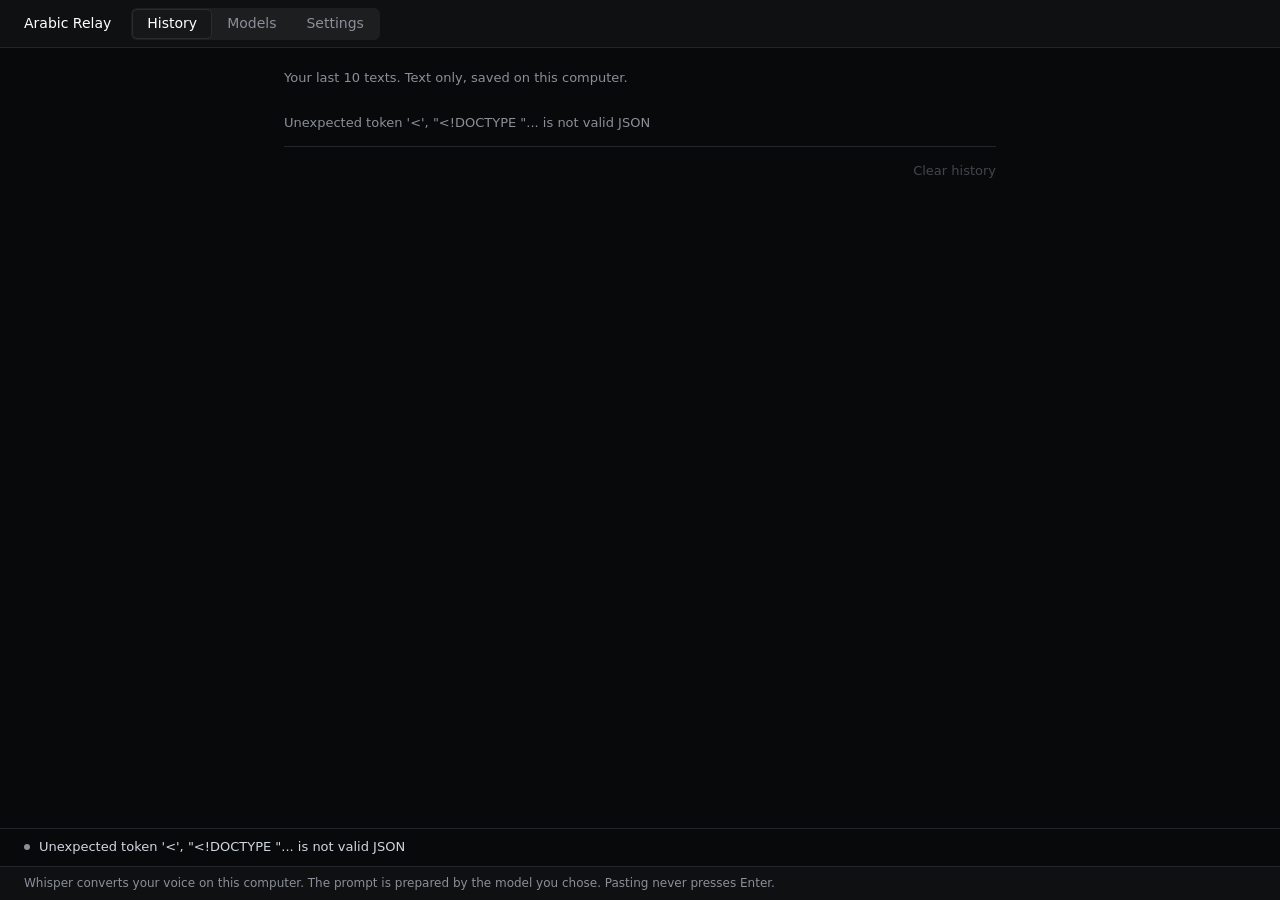
==== commit fa50caee: "Keep only the latest ten history entries" ====
--- a/src/arabic_relay/index.html
+++ b/src/arabic_relay/index.html
@@ -1,5 +1,5 @@
 <!doctype html>
-<html lang="ar" dir="rtl"><head><meta charset="utf-8"><meta name="viewport" content="width=device-width,initial-scale=1"><link rel="icon" href="/icon.svg"><title>Arabic Relay</title>
+<html lang="ar" dir="rtl"><head><meta charset="utf-8"><meta name="viewport" content="width=device-width,initial-scale=1"><link rel="icon" href="/icon.png"><title>Arabic Relay</title>
 <script>
 try{document.documentElement.dataset.theme=localStorage.getItem('relay-theme')==='light'?'light':'dark';}catch{document.documentElement.dataset.theme='dark';}
 document.documentElement.dataset.quick=String(window.location?.search==='?quick=1');
@@ -9,12 +9,13 @@
 // tests/test_language_ui.cjs fails if a string the app can show has no English.
 const RELAY_EN={
  "جاهز":"Ready",
+ "أثناء التسجيل: Enter لإنهاء التسجيل واللصق، وEsc للإلغاء.":"While recording: Enter to finish and paste, Esc to cancel.",
  "السجل":"History",
  "النماذج":"Models",
  "الإعدادات":"Settings",
  "أقسام البرنامج":"App sections",
  "اختصار التسجيل":"Recording shortcut",
- "آخر 20 نص. نص بس، محفوظ على جهازك.":"Your last 20 texts. Text only, saved on this computer.",
+ "آخر 10 نص. نص بس، محفوظ على جهازك.":"Your last 10 texts. Text only, saved on this computer.",
  "مسح السجل":"Clear history",
  "الكلام لنص":"Speech to text",
  "تطبيق على جهازك · بيحوّل الكلام أونلاين بحسابك":"App on this computer · converts speech online with your account",
@@ -115,7 +116,7 @@
  "{tool} اتنقل أو اتمسح: {path}. البرنامج هيستخدم أي نسخة يلاقيها، أو اختار مكانه من تبويب النماذج.":"{tool} was moved or deleted: {path}. The app will use any copy it finds, or you can locate it on the Models tab.",
  "راجع صفحة تسجيل الدخول، وحسّن رسائل الخطأ عشان تكون واضحة للمستخدم. ما تغيّرش طريقة تسجيل الدخول الحالية، واتأكد إن الصفحة بتشتغل كويس على الموبايل.":"Review the login page and make its error messages clear to the user. Do not change the current sign-in method, and make sure the page works well on mobile.",
  "ما قدرتش ألصق.":"Couldn't paste.",
- "{count} من 20":"{count} of 20",
+ "{count} من 10":"{count} of 10",
  "اقرا الكل":"Read all",
  "اقفل":"Show less",
  "نسخ":"Copy",
@@ -399,7 +400,8 @@
 .keycap.mono{font-family:var(--mono);font-feature-settings:normal}
 .badge.ready{background:transparent;padding:0;color:var(--good)}
 .field,select{width:100%;min-height:32px;padding:4px 10px;border:1px solid var(--field-line);border-radius:6px;background-color:var(--wash);color:var(--body);font-size:14px;transition:border-color .14s ease-out}
-select{appearance:none;padding-inline-end:30px;background-image:url("data:image/svg+xml,%3Csvg xmlns='http://www.w3.org/2000/svg' viewBox='0 0 24 24' fill='none' stroke='%238a8f98' stroke-width='2' stroke-linecap='round' stroke-linejoin='round'%3E%3Cpath d='m6 9 6 6 6-6'/%3E%3C/svg%3E");background-repeat:no-repeat;background-position:left 9px center;background-size:13px}
+select{appearance:none;padding-inline-end:30px;background-image:url("data:image/svg+xml,%3Csvg xmlns='http://www.w3.org/2000/svg' viewBox='0 0 24 24' fill='none' stroke='%238a8f98' stroke-width='2' stroke-linecap='round' stroke-linejoin='round'%3E%3Cpath d='m6 9 6 6 6-6'/%3E%3C/svg%3E");background-repeat:no-repeat;background-position:right 9px center;background-size:13px}
+select:dir(rtl){background-position:left 9px center}
 select option{background:var(--raised);color:var(--body)}
 :is(.field,select):focus-visible{outline:0;border-color:var(--body)}:is(.field,select):disabled{opacity:.5}
 .choice{display:flex;align-items:center;gap:8px;margin-top:10px;color:var(--body);font-size:14px;cursor:pointer}
@@ -531,7 +533,7 @@
  <header class="topbar"><div class="brand" dir="ltr">Arabic Relay</div><div class="tabs" id="tabs" role="tablist" aria-label="أقسام البرنامج"><button class="tab" role="tab" id="historyButton" aria-controls="historyPanel" aria-selected="true">السجل</button><button class="tab" role="tab" id="modelsButton" aria-controls="modelsPanel" aria-selected="false" tabindex="-1">النماذج</button><button class="tab" role="tab" id="settingsButton" aria-controls="settingsPanel" aria-selected="false" tabindex="-1">الإعدادات</button></div><div class="top-key" id="topKey" hidden><span>اختصار التسجيل</span><kbd class="keycap mono" id="topShortcut" dir="ltr">Ctrl + Alt + Space</kbd></div></header>
  <div class="panels">
  <section class="panel" id="historyPanel" role="tabpanel" aria-labelledby="historyButton"><div class="column">
-  <p class="panel-intro">آخر 20 نص. نص بس، محفوظ على جهازك.</p>
+  <p class="panel-intro">آخر 10 نص. نص بس، محفوظ على جهازك.</p>
   <p class="history-message" id="historyMessage" role="status" aria-live="polite"></p>
   <div class="history-list" id="historyList"></div>
   <footer class="history-footer"><span id="historySummary"></span><button class="text-btn" id="clearHistory" disabled>مسح السجل</button></footer>
@@ -565,7 +567,7 @@
  <section class="panel" id="settingsPanel" role="tabpanel" aria-labelledby="settingsButton" hidden><div class="column">
   <section class="group" id="languageSettings"><h2>اللغة</h2><div class="mode-buttons" role="group" aria-label="لغة البرنامج"><button class="btn" id="languageArabic" lang="ar" aria-pressed="true">العربية</button><button class="btn" id="languageEnglish" lang="en" aria-pressed="false">English</button></div><p class="group-help">بتغيّر لغة البرنامج بس. البرومبت بيفضل بالإنجليزي.</p></section>
   <section class="group"><h2>طريقة الكتابة</h2><div class="mode-buttons" role="group" aria-label="طريقة الكتابة"><button class="btn" id="craftMode" aria-pressed="true">برومبت منظّم</button><button class="btn" id="inlineMode" aria-pressed="false">ترجمة العربي بس</button></div><p class="group-help" id="modeHelp"></p></section>
-  <section class="group" id="shortcutSettings" hidden><h2>الاختصار</h2><div class="setting"><label for="shortcutChoice">اختصار التسجيل</label><select id="shortcutChoice" dir="ltr"><option value="ctrl-alt-space">Ctrl + Alt + Space</option><option value="ctrl-alt-r">Ctrl + Alt + R</option><option value="ctrl-shift-space">Ctrl + Shift + Space</option></select></div><p class="group-help" id="shortcutHelp" role="status">سيب البرنامج مفتوح أو متصغّر. الاختصار بيبدأ التسجيل وبيوقفه.</p><p class="group-help" id="shortcutStatus" hidden></p></section>
+  <section class="group" id="shortcutSettings" hidden><h2>الاختصار</h2><div class="setting"><label for="shortcutChoice">اختصار التسجيل</label><select id="shortcutChoice" dir="ltr"><option value="ctrl-alt-space">Ctrl + Alt + Space</option><option value="ctrl-alt-r">Ctrl + Alt + R</option><option value="ctrl-shift-space">Ctrl + Shift + Space</option></select></div><p class="group-help" id="shortcutHelp" role="status">سيب البرنامج مفتوح أو متصغّر. الاختصار بيبدأ التسجيل وبيوقفه.</p><p class="group-help" id="shortcutStatus" hidden></p><p class="group-help">أثناء التسجيل: Enter لإنهاء التسجيل واللصق، وEsc للإلغاء.</p></section>
   <section class="group"><h2>الشكل</h2><button class="btn" id="themeToggle" aria-label="غيّر للوضع الفاتح"><svg aria-hidden="true" focusable="false"><use href="#i-sun"/></svg><span>الوضع الفاتح</span></button></section>
   <section class="group" id="aboutSettings"><h2>التحديثات</h2><p id="appVersion">Arabic Relay</p><div class="setting"><label for="updateMode">طريقة التحديث</label><select id="updateMode"><option value="auto">تلقائي</option><option value="notify">تنبيه بس</option><option value="off">إيقاف</option></select></div><label class="choice"><input id="installOnQuit" type="checkbox" checked>ثبّت التحديثات لما أقفل البرنامج</label></section>
   <details class="group" id="advancedSettings"><summary>متقدم</summary>
@@ -766,7 +768,7 @@
 const HISTORY_PREVIEW=140;
 function renderHistory(){
  $('clearHistory').hidden=!historyItems.length;$('clearHistory').disabled=historyBusy||!historyItems.length;
- $('historySummary').textContent=tr('{count} من 20',{count:historyItems.length});
+ $('historySummary').textContent=tr('{count} من 10',{count:historyItems.length});
  $('historyList').innerHTML=historyItems.length?historyItems.map(entry=>{
   const stamp=new Date(entry.sentAt*1000),place=entry.destinations.map(where=>esc(tr(where.replace(/ · paste requested$/,'')))).join(' · '),state=historyBusy?'disabled':'';
   const text=entry.english.length>HISTORY_PREVIEW?`<details class="history-details"><summary dir="auto"><span class="history-preview">${esc(entry.english.slice(0,HISTORY_PREVIEW))}…</span><span class="history-more">${tr('اقرا الكل')}</span><span class="history-less">${tr('اقفل')}</span></summary><div class="history-prompt" dir="auto">${esc(entry.english)}</div></details>`:`<div class="history-prompt" dir="auto">${esc(entry.english)}</div>`;
@@ -1364,6 +1366,20 @@
 $('flowCapture').addEventListener('compositionstart',()=>{(inlineMode()?$('english'):$('arabic')).dispatchEvent(new Event('compositionstart'));});
 $('flowCapture').addEventListener('compositionend',()=>{receiveFlowText();(inlineMode()?$('english'):$('arabic')).dispatchEvent(new Event('compositionend'));});
 $('captureStop').addEventListener('click',()=>finishRecording());
+window.relayQuickFinish=()=>{
+ if(!quickCapture||busy||inlinePendingId||quickEnding||quickComposing||inlineComposing)return;
+ if(listening){finishRecording();return;}
+ if(dictationProvider==='wispr'&&$('flowCapture').value.trim())receiveFlowText({inputType:'insertFromPaste'});
+};
+function quickKeydown(event){
+ if(!quickCapture||event.isComposing||quickComposing||inlineComposing||event.ctrlKey||event.altKey||event.shiftKey||event.metaKey)return;
+ if(event.key!=='Enter'&&event.key!=='Escape')return;
+ event.preventDefault();
+ if(event.repeat)return;
+ if(event.key==='Enter')window.relayQuickFinish();
+ else window.pywebview?.api.close_quick?.(csrf);
+}
+document.addEventListener('keydown',quickKeydown);
 $('captureRetry').addEventListener('click',()=>{clearTimeout(quickCloseTimer);quickCloseTimer=null;quickEnding=false;quickFailure=false;quickMessage='';$('captureRetry').hidden=true;setPillStage('capture');transcribeRecording();});
 $('captureClose').addEventListener('click',()=>window.pywebview?.api.close_quick?.(csrf));
 let confirmation=null;
